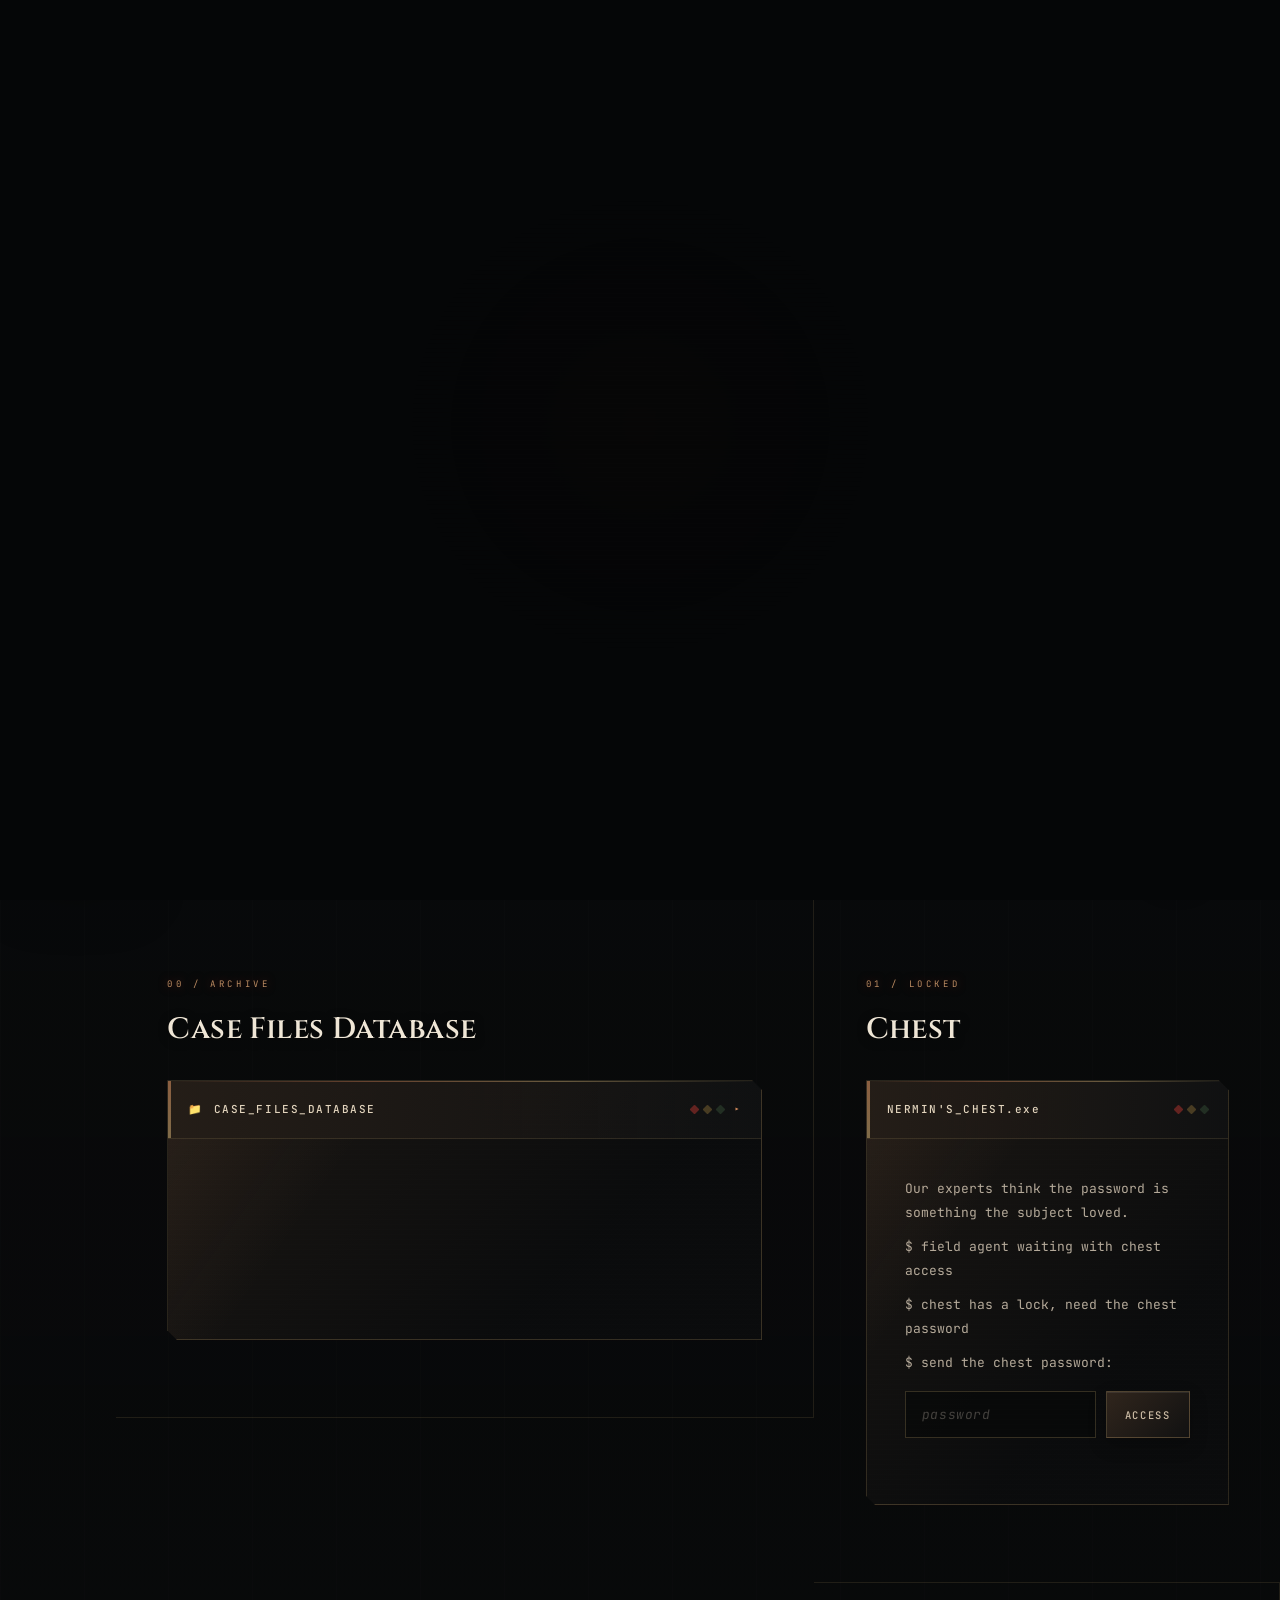
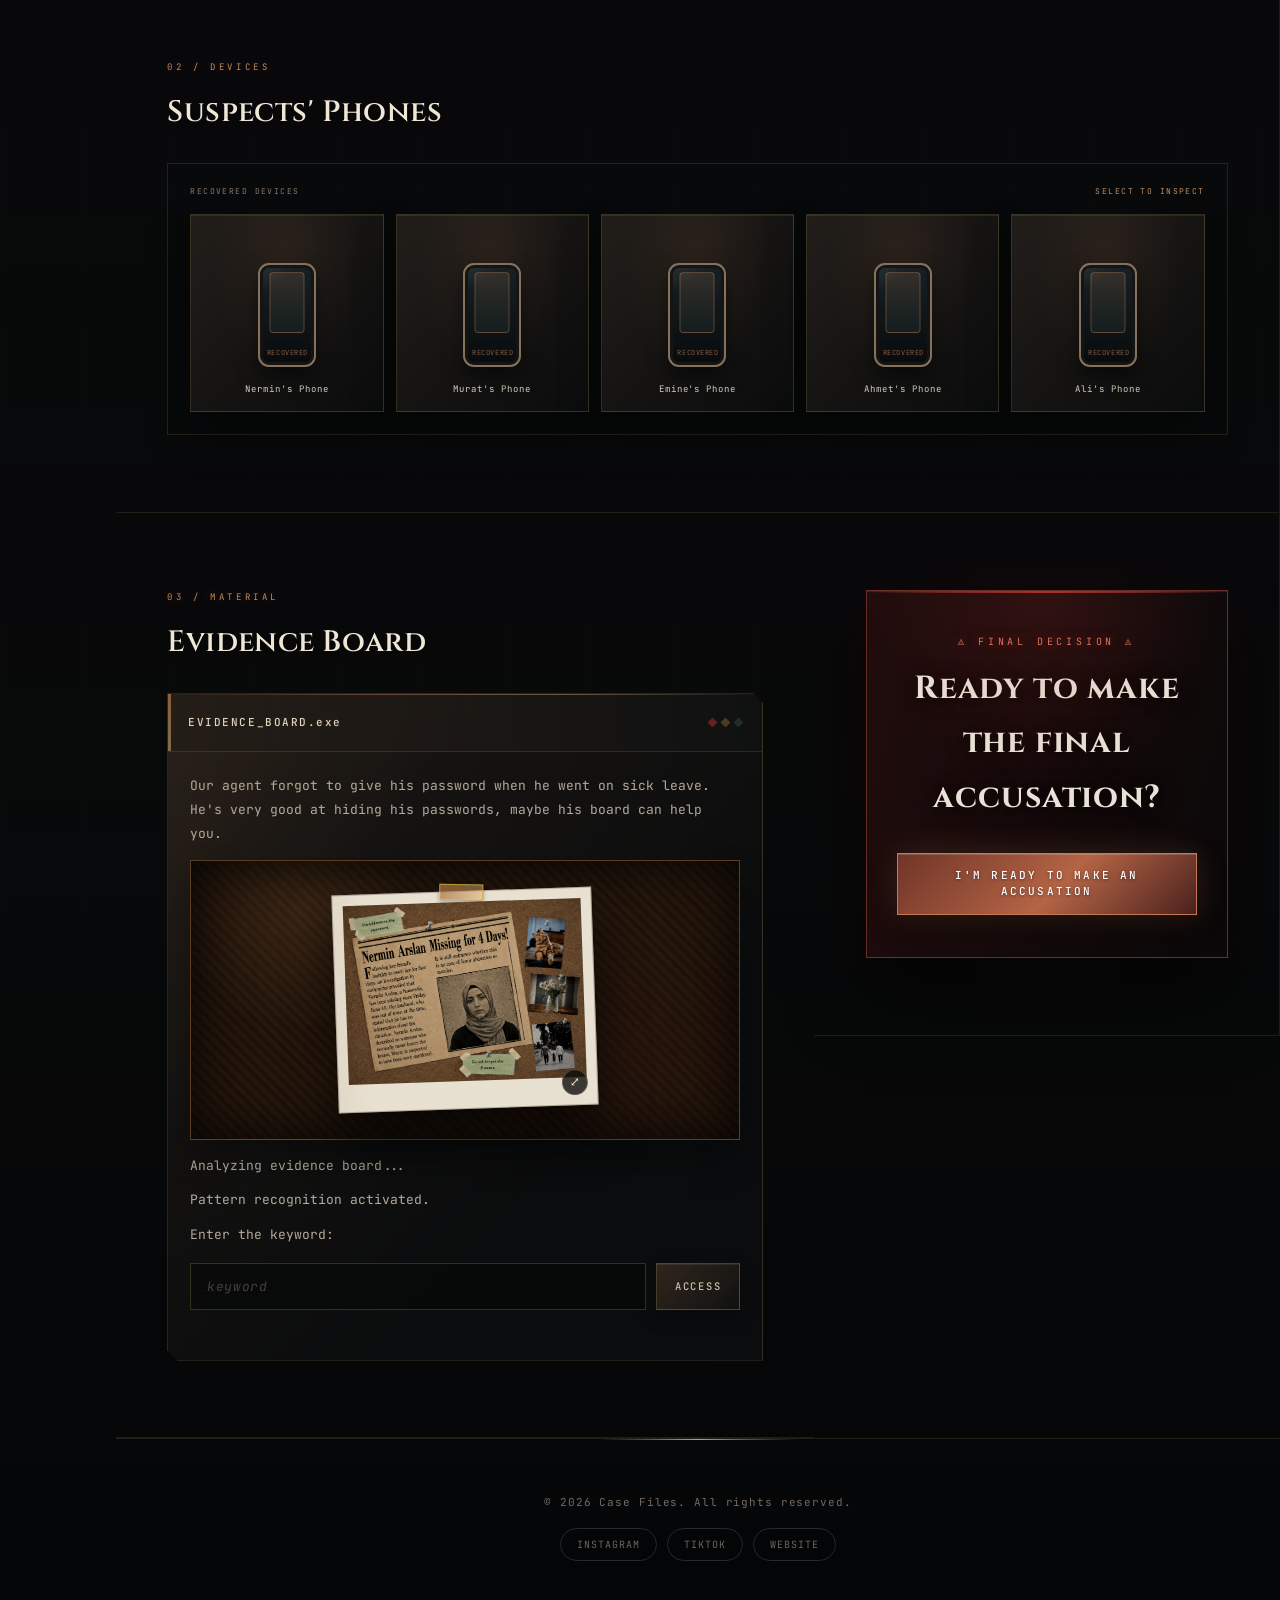
==== index2.html @ 2890881e "Add files via upload" ====
<!DOCTYPE html>
<html lang="en">
<head>
<meta charset="UTF-8">
<meta name="viewport" content="width=device-width, initial-scale=1.0">
<title>CASE FILE — Interactive Investigation</title>
<link rel="icon" type="image/svg+xml" href="data:image/svg+xml,%3Csvg xmlns='http://www.w3.org/2000/svg' viewBox='0 0 64 64'%3E%3Crect width='64' height='64' rx='14' fill='%23060708'/%3E%3Cpath d='M18 12h28v40H18z' fill='%23a72e2a'/%3E%3Cpath d='M23 20h18M23 28h18M23 36h13' stroke='%23f3eee5' stroke-width='4' stroke-linecap='round'/%3E%3Ccircle cx='45' cy='45' r='7' fill='%23d1ad5a'/%3E%3Cpath d='M42 45h6M45 42v6' stroke='%23060708' stroke-width='2'/%3E%3C/svg%3E">
<link rel="preconnect" href="https://fonts.googleapis.com">
<link rel="preconnect" href="https://fonts.gstatic.com" crossorigin>
<link href="https://fonts.googleapis.com/css2?family=JetBrains+Mono:ital,wght@0,300;0,400;0,500;0,700;1,400&family=Cinzel:wght@400;600;700;900&family=Source+Serif+4:ital,opsz,wght@0,8..60,300;0,8..60,400;0,8..60,600;1,8..60,300;1,8..60,400&display=swap" rel="stylesheet">
<style>
/* ============================================================
   All content lives in the DATA object near the bottom of the
   script. Wallpapers are set there too (DATA.phones[i].wallpaper
   = "path/to/image.jpg") — there is no in-page upload control.
============================================================ */

/* ============================================================
   ENHANCED CSS VARIABLES — AAA DETECTIVE SYSTEM
============================================================ */
:root{
  /* Core palette */
  --bg:#060708;
  --bg2:#0c0e10;
  --panel:#0f1114;
  --panel2:#141619;
  --panel3:#1a1d21;

  /* Text */
  --ink:#d4cfc3;
  --ink2:#e8e3d8;
  --dim:#6b6660;
  --dim2:#8a8480;

  /* Lines & borders */
  --line:#252830;
  --line2:#2e3238;
  --line-glow:rgba(139,52,38,0.35);

  /* Accent system */
  --accent:#7a1c1c;
  --accent2:#b5342f;
  --accent3:#c94040;
  --accent-glow:rgba(181,52,47,0.18);
  --accent-glow2:rgba(181,52,47,0.08);

  /* Gold highlights */
  --gold:#9c7c3a;
  --gold2:#b8943f;
  --gold-dim:#5a4820;
  --gold-glow:rgba(156,124,58,0.2);

  /* Status */
  --ok:#5a8a4a;
  --ok2:#7aad62;

  /* Blue tones */
  --blue:#1e3a5f;
  --blue2:#2a4f7a;
  --blue-glow:rgba(42,79,122,0.2);

  /* Fonts */
  --mono:'JetBrains Mono','Courier New',monospace;
  --serif:'Source Serif 4',Georgia,serif;
  --display:'Cinzel','Georgia',serif;

  /* Radii */
  --r:3px;
  --r2:6px;

  /* Shadows */
  --shadow-sm:0 2px 8px rgba(0,0,0,0.5);
  --shadow-md:0 8px 24px rgba(0,0,0,0.6), 0 2px 6px rgba(0,0,0,0.4);
  --shadow-lg:0 20px 50px rgba(0,0,0,0.8), 0 4px 12px rgba(0,0,0,0.5);
  --shadow-red:0 0 20px rgba(181,52,47,0.25), 0 0 60px rgba(181,52,47,0.08);
  --shadow-gold:0 0 20px rgba(156,124,58,0.2), 0 0 50px rgba(156,124,58,0.07);
}

/* ============================================================
   RESET & BASE
============================================================ */
*, *::before, *::after { box-sizing: border-box; }

html { scroll-behavior: smooth; }

body {
  margin: 0;
  background: var(--bg);
  color: var(--ink);
  font-family: var(--serif);
  line-height: 1.7;
  overflow-x: hidden;
  cursor: auto;
}

/* Custom cursor */
#cursor-dot {
  position: fixed;
  left: 0;
  top: 0;
  width: 6px;
  height: 6px;
  border-radius: 50%;
  background: var(--accent2);
  box-shadow: 0 0 10px var(--accent2), 0 0 20px rgba(181,52,47,0.5);
  pointer-events: none;
  z-index: 9999;
  transform: translate3d(-50%, -50%, 0);
  transition: transform 0.05s ease, opacity 0.2s ease;
  will-change: transform;
}
#cursor-ring {
  position: fixed;
  left: 0;
  top: 0;
  width: 28px;
  height: 28px;
  border-radius: 50%;
  border: 1px solid rgba(181,52,47,0.5);
  pointer-events: none;
  z-index: 9998;
  transform: translate3d(-50%, -50%, 0);
  transition: transform 0.12s ease, width 0.2s ease, height 0.2s ease, border-color 0.2s ease, opacity 0.2s ease;
  will-change: transform;
}

button { font-family: inherit; cursor: pointer; }
a { cursor: pointer; }

::selection { background: var(--accent); color: #fff; }

@media (prefers-reduced-motion: reduce) {
  html { scroll-behavior: auto; }
  * {
    animation-duration: .001ms !important;
    animation-iteration-count: 1 !important;
    transition-duration: .001ms !important;
  }
}

/* ============================================================
   BACKGROUND — ATMOSPHERIC LAYERS
============================================================ */

/* Ambient canvas (particles + fog) */
#ambient-canvas {
  position: fixed;
  inset: 0;
  pointer-events: none;
  z-index: 0;
  opacity: 0.7;
}

/* Body background */
body::before {
  content: "";
  position: fixed;
  inset: 0;
  background:
    radial-gradient(ellipse 80% 50% at 50% -10%, rgba(80,15,15,0.25) 0%, transparent 60%),
    radial-gradient(ellipse 60% 40% at 85% 80%, rgba(20,35,60,0.2) 0%, transparent 55%),
    radial-gradient(ellipse 50% 30% at 15% 60%, rgba(10,20,40,0.15) 0%, transparent 50%),
    var(--bg);
  z-index: 0;
  pointer-events: none;
}

/* Vignette overlay */
body::after {
  content: "";
  position: fixed;
  inset: 0;
  background: radial-gradient(ellipse at center, transparent 40%, rgba(0,0,0,0.7) 100%);
  z-index: 1;
  pointer-events: none;
}

/* Film grain */
.grain {
  position: fixed;
  inset: 0;
  pointer-events: none;
  z-index: 10;
  opacity: .055;
  mix-blend-mode: overlay;
  background-image: url("data:image/svg+xml,%3Csvg xmlns='http://www.w3.org/2000/svg' width='200' height='200'%3E%3Cfilter id='n'%3E%3CfeTurbulence type='fractalNoise' baseFrequency='0.75' numOctaves='4' stitchTiles='stitch'/%3E%3C/filter%3E%3Crect width='100%25' height='100%25' filter='url(%23n)'/%3E%3C/svg%3E");
  animation: grainShift 0.12s steps(1) infinite;
}
@keyframes grainShift {
  0%   { transform: translate(0,0); }
  20%  { transform: translate(-1px,1px); }
  40%  { transform: translate(2px,-1px); }
  60%  { transform: translate(-1px,2px); }
  80%  { transform: translate(1px,-1px); }
  100% { transform: translate(0,0); }
}

/* Global scanline overlay */
.scanline-bg {
  position: fixed;
  inset: 0;
  pointer-events: none;
  z-index: 9;
  background: repeating-linear-gradient(
    0deg,
    transparent,
    transparent 2px,
    rgba(0,0,0,0.025) 2px,
    rgba(0,0,0,0.025) 4px
  );
}

/* z-index stacking for content */
header, .hero, section, footer, .modal-overlay, .phone-overlay { position: relative; z-index: 20; }

/* ============================================================
   LIVE STRIP — TOP BAR
============================================================ */
.live-strip {
  display: flex;
  align-items: center;
  gap: 16px;
  padding: 7px 24px;
  background: rgba(4,5,6,0.98);
  border-bottom: 1px solid var(--line);
  font-family: var(--mono);
  font-size: 10px;
  letter-spacing: .12em;
  color: var(--dim);
  position: relative;
  z-index: 50;
  overflow: hidden;
}

.live-strip::after {
  content: "";
  position: absolute;
  bottom: 0;
  left: 0;
  right: 0;
  height: 1px;
  background: linear-gradient(90deg, transparent, var(--accent2), var(--gold), var(--accent2), transparent);
  animation: borderSlide 4s linear infinite;
}
@keyframes borderSlide {
  from { transform: translateX(-100%); }
  to   { transform: translateX(100%); }
}

.rec {
  display: flex;
  align-items: center;
  gap: 6px;
  color: var(--accent2);
  flex-shrink: 0;
  font-weight: 700;
  letter-spacing: .15em;
  text-shadow: 0 0 8px rgba(181,52,47,0.8);
}
.rec-dot {
  width: 7px;
  height: 7px;
  border-radius: 50%;
  background: var(--accent2);
  box-shadow: 0 0 8px var(--accent2), 0 0 16px rgba(181,52,47,0.5);
  animation: recBlink 1.1s steps(1,end) infinite;
}
@keyframes recBlink { 0%,49%{opacity:1;} 50%,100%{opacity:.1;} }

.ticker {
  flex: 1;
  overflow: hidden;
  white-space: nowrap;
  -webkit-mask-image: linear-gradient(90deg, transparent, #000 6%, #000 94%, transparent);
  mask-image: linear-gradient(90deg, transparent, #000 6%, #000 94%, transparent);
}
.ticker-track {
  display: inline-block;
  white-space: nowrap;
  padding-left: 100%;
  animation: tickerScroll 28s linear infinite;
  color: var(--dim2);
}
@keyframes tickerScroll { from{transform:translateX(0);} to{transform:translateX(-50%);} }

.live-clock {
  flex-shrink: 0;
  color: var(--ink);
  font-weight: 500;
  letter-spacing: .15em;
}

/* ============================================================
   HEADER
============================================================ */
header {
  position: sticky;
  top: 0;
  z-index: 60;
  display: flex;
  align-items: center;
  justify-content: space-between;
  padding: 16px 28px;
  background: rgba(6,7,8,0.92);
  backdrop-filter: blur(20px) saturate(0.8);
  -webkit-backdrop-filter: blur(20px) saturate(0.8);
  border-bottom: 1px solid var(--line);
  font-family: var(--mono);
  font-size: 11px;
  letter-spacing: .1em;
  flex-wrap: wrap;
  gap: 12px;
  box-shadow: 0 1px 0 rgba(181,52,47,0.1), 0 4px 20px rgba(0,0,0,0.6);
  transition: box-shadow 0.3s ease;
}
header::before {
  content: "";
  position: absolute;
  bottom: 0;
  left: 0;
  right: 0;
  height: 1px;
  background: linear-gradient(90deg, transparent 0%, var(--line) 20%, rgba(181,52,47,0.3) 50%, var(--line) 80%, transparent 100%);
}

header .brand {
  display: flex;
  align-items: center;
  gap: 12px;
  text-transform: uppercase;
  font-family: var(--display);
  font-size: 13px;
  letter-spacing: .25em;
  font-weight: 700;
  color: var(--ink2);
  text-shadow: 0 0 20px rgba(181,52,47,0.3);
}
header .brand .dot {
  width: 8px;
  height: 8px;
  border-radius: 50%;
  background: var(--accent2);
  box-shadow: 0 0 8px var(--accent2), 0 0 20px rgba(181,52,47,0.6), 0 0 40px rgba(181,52,47,0.2);
  animation: pulse 2.5s ease-in-out infinite;
  flex-shrink: 0;
}
@keyframes pulse {
  0%,100% { opacity: 1; box-shadow: 0 0 8px var(--accent2), 0 0 20px rgba(181,52,47,0.6), 0 0 40px rgba(181,52,47,0.2); }
  50% { opacity: 0.4; box-shadow: 0 0 4px var(--accent2), 0 0 8px rgba(181,52,47,0.3); }
}

header nav {
  display: flex;
  gap: 6px;
  color: var(--dim);
  text-transform: uppercase;
  flex-wrap: wrap;
  letter-spacing: .12em;
}
header nav a {
  text-decoration: none;
  color: var(--dim2);
  opacity: 0.9;
  padding: 6px 12px;
  border: 1px solid transparent;
  border-radius: var(--r);
  transition: all 0.25s ease;
  position: relative;
  overflow: hidden;
}
header nav a::before {
  content: "";
  position: absolute;
  inset: 0;
  background: rgba(181,52,47,0.05);
  opacity: 0;
  transition: opacity 0.25s ease;
}
header nav a:hover {
  opacity: 1;
  color: var(--gold2);
  border-color: rgba(181,52,47,0.3);
  text-shadow: 0 0 10px rgba(181,52,47,0.4);
}
header nav a:hover::before { opacity: 1; }

/* ============================================================
   HERO SECTION
============================================================ */
.hero {
  max-width: 1100px;
  margin: 0 auto;
  padding: 80px 28px 50px;
  text-align: center;
  position: relative;
  overflow: hidden;
}

/* Atmospheric top glow */
.hero::before {
  content: "";
  position: absolute;
  top: -60px;
  left: 50%;
  transform: translateX(-50%);
  width: 700px;
  max-width: 140vw;
  height: 400px;
  background: radial-gradient(ellipse at center, rgba(181,52,47,0.14) 0%, rgba(100,20,20,0.06) 40%, transparent 70%);
  pointer-events: none;
  z-index: -1;
  animation: lampFlicker 6s ease-in-out infinite;
}
/* Gold accent glow bottom */
.hero::after {
  content: "";
  position: absolute;
  bottom: -20px;
  left: 50%;
  transform: translateX(-50%);
  width: 400px;
  max-width: 80vw;
  height: 2px;
  background: linear-gradient(90deg, transparent, var(--gold-dim), var(--gold), var(--gold-dim), transparent);
  animation: goldPulse 4s ease-in-out infinite;
}
@keyframes goldPulse {
  0%,100% { opacity: 0.4; }
  50% { opacity: 1; }
}
@keyframes lampFlicker {
  0%,100% { opacity: 0.8; }
  42% { opacity: 1; }
  45% { opacity: 0.6; }
  48% { opacity: 1; }
  52% { opacity: 0.7; }
  58% { opacity: 1; }
}

/* Decorative doodles — enhanced */
.doodle {
  position: absolute;
  color: var(--dim);
  opacity: .25;
  pointer-events: none;
  animation: doodleFloat 7s ease-in-out infinite;
  filter: drop-shadow(0 0 4px rgba(181,52,47,0.2));
}
.doodle-glass { width:56px; top:14%; left:8%; transform:rotate(-12deg); animation-delay:.2s; }
.doodle-print { width:40px; top:18%; right:9%; opacity:.18; animation-delay:1.1s; }
.doodle-stitch { width:140px; bottom:10%; left:50%; transform:translateX(-50%); opacity:.15; animation-delay:.6s; }
.doodle-q {
  position: absolute;
  top: 58%;
  right: 13%;
  font-family: var(--display);
  font-style: italic;
  font-size: 2.2rem;
  color: var(--accent2);
  opacity: .12;
  animation: doodleFloat 5.5s ease-in-out infinite .4s;
  text-shadow: 0 0 20px rgba(181,52,47,0.5);
}
@keyframes doodleFloat {
  0%,100% { transform: translateY(0); }
  50% { transform: translateY(-10px); }
}
.doodle-glass.doodle { transform-origin: center; }

/* Hero scanline sweep */
.scanline {
  position: absolute;
  left: 0;
  right: 0;
  height: 2px;
  background: linear-gradient(90deg, transparent, rgba(181,52,47,0.7), rgba(181,52,47,0.3), transparent);
  animation: scanSweep 8s linear infinite;
  pointer-events: none;
  filter: blur(0.5px);
}
@keyframes scanSweep {
  0% { top:0%; opacity:0; }
  5% { opacity:1; }
  92% { opacity:0.8; }
  100% { top:100%; opacity:0; }
}

@media(max-width:700px){ .doodle{display:none;} }

.hero .eyebrow {
  font-family: var(--mono);
  font-size: 11px;
  letter-spacing: .3em;
  text-transform: uppercase;
  color: var(--accent2);
  margin-bottom: 18px;
  text-shadow: 0 0 15px rgba(181,52,47,0.6);
  animation: eyebrowGlow 3s ease-in-out infinite;
}
@keyframes eyebrowGlow {
  0%,100% { text-shadow: 0 0 10px rgba(181,52,47,0.4); }
  50% { text-shadow: 0 0 20px rgba(181,52,47,0.8), 0 0 40px rgba(181,52,47,0.3); }
}

.hero h1 {
  font-family: var(--display);
  font-size: clamp(1.8rem, 5vw, 3.2rem);
  font-weight: 700;
  margin: 0 0 18px;
  color: var(--ink2);
  letter-spacing: .05em;
  line-height: 1.2;
  text-shadow: 0 2px 20px rgba(0,0,0,0.8), 0 0 40px rgba(181,52,47,0.1);
  animation: heroReveal 1.2s ease forwards;
}
@keyframes heroReveal {
  from { opacity:0; transform: translateY(20px); filter: blur(3px); }
  to   { opacity:1; transform: translateY(0); filter: blur(0); }
}

.hero p {
  color: var(--dim2);
  max-width: 540px;
  margin: 0 auto;
  font-size: 1rem;
  line-height: 1.75;
  letter-spacing: .01em;
  animation: heroReveal 1.4s ease forwards;
}

/* ============================================================
   SECTIONS
============================================================ */
section {
  max-width: 1000px;
  margin: 0 auto;
  padding: 60px 28px;
}

.reveal-on-scroll {
  opacity: 0;
  transform: translateY(28px);
  transition: opacity .9s cubic-bezier(0.16,1,0.3,1), transform .9s cubic-bezier(0.16,1,0.3,1);
}
.reveal-on-scroll.in-view {
  opacity: 1;
  transform: translateY(0);
}

/* Section headers */
.section-head {
  margin-bottom: 28px;
  position: relative;
  padding-left: 24px;
}
.section-head::before {
  content: "";
  position: absolute;
  left: 0;
  top: 6px;
  width: 10px;
  height: 10px;
  border-radius: 50%;
  background: var(--accent2);
  box-shadow: 0 0 10px rgba(181,52,47,0.8), 0 0 25px rgba(181,52,47,0.4), 0 0 50px rgba(181,52,47,0.15);
  animation: dotGlow 2.5s ease-in-out infinite;
}
@keyframes dotGlow {
  0%,100% { box-shadow: 0 0 10px rgba(181,52,47,0.8), 0 0 25px rgba(181,52,47,0.4); }
  50% { box-shadow: 0 0 6px rgba(181,52,47,0.5), 0 0 12px rgba(181,52,47,0.2); }
}
.section-head::after {
  content: "";
  position: absolute;
  left: 4px;
  top: 18px;
  width: 0;
  height: 52px;
  border-left: 1px solid var(--line);
}

.section-head .tag {
  font-family: var(--mono);
  font-size: 10px;
  letter-spacing: .3em;
  text-transform: uppercase;
  color: var(--accent2);
  display: block;
  margin-bottom: 8px;
  text-shadow: 0 0 10px rgba(181,52,47,0.5);
}
.section-head h2 {
  margin: 0;
  font-family: var(--display);
  font-size: clamp(1.2rem, 2.8vw, 1.7rem);
  font-weight: 600;
  color: var(--ink2);
  letter-spacing: .06em;
  text-shadow: 0 2px 10px rgba(0,0,0,0.6);
}

/* ============================================================
   PANEL / TERMINAL BLOCKS
============================================================ */
.panel {
  background: linear-gradient(135deg, rgba(15,17,20,0.95) 0%, rgba(12,14,16,0.98) 100%);
  border: 1px solid var(--line);
  border-radius: var(--r2);
  overflow: hidden;
  margin-bottom: 20px;
  box-shadow:
    0 24px 48px -16px rgba(0,0,0,0.8),
    0 0 0 1px rgba(255,255,255,0.02),
    inset 0 1px 0 rgba(255,255,255,0.04);
  position: relative;
  transition: border-color 0.4s ease, box-shadow 0.4s ease;
}
.panel::before {
  content: "";
  position: absolute;
  inset: 0;
  border-radius: inherit;
  background: linear-gradient(135deg, rgba(181,52,47,0.03) 0%, transparent 50%);
  pointer-events: none;
  opacity: 0;
  transition: opacity 0.4s ease;
}
.panel:hover {
  border-color: var(--line2);
  box-shadow:
    0 24px 48px -12px rgba(0,0,0,0.9),
    0 0 0 1px rgba(255,255,255,0.03),
    0 0 30px rgba(181,52,47,0.06),
    inset 0 1px 0 rgba(255,255,255,0.05);
}
.panel:hover::before { opacity: 1; }

/* Animated top border on panel */
.panel::after {
  content: "";
  position: absolute;
  top: 0;
  left: 0;
  right: 0;
  height: 1px;
  background: linear-gradient(90deg, transparent, rgba(181,52,47,0.4), rgba(156,124,58,0.3), rgba(181,52,47,0.4), transparent);
  animation: panelBorder 5s ease-in-out infinite;
  opacity: 0.6;
}
@keyframes panelBorder {
  0%,100% { opacity: 0.4; }
  50% { opacity: 1; }
}

.panel .bar {
  display: flex;
  align-items: center;
  justify-content: space-between;
  padding: 11px 16px;
  background: linear-gradient(90deg, rgba(18,20,24,0.9), rgba(22,24,28,0.9));
  border-bottom: 1px solid var(--line);
  font-family: var(--mono);
  font-size: 11px;
  color: var(--dim);
  letter-spacing: .08em;
  position: relative;
  overflow: hidden;
}
.panel .bar::before {
  content: "";
  position: absolute;
  left: 0;
  top: 0;
  bottom: 0;
  width: 2px;
  background: linear-gradient(180deg, var(--accent2), var(--gold));
  opacity: 0.6;
}
.panel .bar .file { color: var(--ink); font-weight: 500; }
.panel .dots3 { display: flex; gap: 6px; }
.panel .dots3 i {
  width: 8px;
  height: 8px;
  border-radius: 50%;
  background: var(--line2);
}
.panel .dots3 i:nth-child(1) { background: rgba(181,52,47,0.5); }
.panel .dots3 i:nth-child(2) { background: rgba(156,124,58,0.4); }
.panel .dots3 i:nth-child(3) { background: rgba(60,90,60,0.4); }

.panel-body {
  padding: 20px;
  font-family: var(--mono);
  font-size: 13px;
  color: var(--dim2);
}
.panel-body p {
  margin: 0 0 10px;
  line-height: 1.7;
}

/* ============================================================
   FOLDER TOGGLE — DATABASE
============================================================ */
.folder-toggle {
  width: 100%;
  border: none;
  margin: 0;
  cursor: pointer;
  font: inherit;
  text-align: left;
  -webkit-appearance: none;
  appearance: none;
  background: transparent;
  transition: background 0.2s ease;
}
.folder-toggle:hover {
  background: rgba(181,52,47,0.04) !important;
}
.folder-toggle .file {
  display: flex;
  align-items: center;
  gap: 10px;
  color: var(--ink);
  font-weight: 500;
  letter-spacing: .08em;
  text-transform: uppercase;
}
.chev {
  display: inline-block;
  transition: transform .3s cubic-bezier(0.34,1.56,0.64,1);
  color: var(--accent2);
  font-size: 10px;
}
.chev.open { transform: rotate(90deg); }
.db-collapse { max-height: 0; overflow: hidden; transition: max-height .4s ease; }
.db-collapse.open { max-height: 3000px; transition: max-height .6s ease; }

/* Database rows */
.db-row {
  padding: 16px 20px;
  border-bottom: 1px solid var(--line);
  transition: background 0.2s ease;
  position: relative;
}
.db-row::before {
  content: "";
  position: absolute;
  left: 0;
  top: 0;
  bottom: 0;
  width: 2px;
  background: transparent;
  transition: background 0.3s ease;
}
.db-row:last-child { border-bottom: none; }
.db-row:hover::before { background: rgba(181,52,47,0.4); }
.db-row:hover { background: rgba(181,52,47,0.02); }

.db-row .db-top {
  display: flex;
  justify-content: space-between;
  align-items: center;
  flex-wrap: wrap;
  gap: 12px;
}
.db-row .db-file {
  font-family: var(--mono);
  font-size: 11px;
  color: var(--dim);
  text-transform: uppercase;
  letter-spacing: .08em;
}
.db-row .db-file b { color: var(--ink); font-weight: 500; }
.db-row .db-meta {
  font-family: var(--mono);
  font-size: 10px;
  color: var(--dim);
  margin-top: 5px;
  letter-spacing: .06em;
}
.db-actions { display: flex; gap: 8px; }
.db-reveal {
  margin-top: 12px;
  padding-top: 12px;
  border-top: 1px dashed rgba(58,53,44,0.5);
  font-size: .9rem;
  color: var(--ink);
  display: none;
  line-height: 1.6;
}
.db-reveal.show {
  display: block;
  animation: fadeSlide .3s cubic-bezier(0.16,1,0.3,1);
}
.db-reveal .lbl {
  font-family: var(--mono);
  font-size: 9px;
  letter-spacing: .2em;
  text-transform: uppercase;
  color: var(--accent2);
  margin-bottom: 6px;
  display: block;
  text-shadow: 0 0 8px rgba(181,52,47,0.4);
}

/* ============================================================
   INPUTS
============================================================ */
.row {
  display: flex;
  gap: 10px;
  margin-top: 16px;
  flex-wrap: wrap;
}

.row input[type=text] {
  flex: 1;
  min-width: 160px;
  background: rgba(8,9,11,0.9);
  border: 1px solid var(--line2);
  color: var(--ink2);
  font-family: var(--mono);
  font-size: 13px;
  padding: 11px 14px;
  border-radius: var(--r);
  outline: none;
  transition: border-color 0.25s ease, box-shadow 0.25s ease, background 0.25s ease;
  letter-spacing: .05em;
}
.row input[type=text]::placeholder {
  color: var(--dim);
  font-style: italic;
  opacity: 0.6;
  transition: opacity 0.3s ease;
}
.row input[type=text]:focus::placeholder { opacity: 0.3; }
.row input[type=text]:focus {
  border-color: var(--accent2);
  background: rgba(10,11,14,0.95);
  box-shadow:
    0 0 0 1px rgba(181,52,47,0.2),
    0 0 15px rgba(181,52,47,0.12),
    inset 0 1px 0 rgba(255,255,255,0.03);
}

/* ============================================================
   BUTTONS — PREMIUM REDESIGN
============================================================ */
.btn {
  position: relative;
  border: 1px solid var(--line2);
  background: linear-gradient(135deg, rgba(22,24,28,0.9) 0%, rgba(16,18,22,0.95) 100%);
  color: var(--dim2);
  font-family: var(--mono);
  font-size: 10.5px;
  font-weight: 500;
  letter-spacing: .12em;
  text-transform: uppercase;
  padding: 11px 18px;
  border-radius: var(--r);
  cursor: pointer;
  overflow: hidden;
  transition:
    border-color .2s ease,
    color .2s ease,
    transform .15s cubic-bezier(0.34,1.56,0.64,1),
    box-shadow .2s ease,
    background .2s ease;
  outline: none;
  white-space: nowrap;
}

/* Shine sweep */
.btn::before {
  content: "";
  position: absolute;
  top: 0;
  left: -100%;
  width: 60%;
  height: 100%;
  background: linear-gradient(90deg, transparent, rgba(255,255,255,0.05), transparent);
  transform: skewX(-15deg);
  transition: none;
  pointer-events: none;
}
/* Bottom accent line */
.btn::after {
  content: "";
  position: absolute;
  bottom: 0;
  left: 50%;
  transform: translateX(-50%);
  width: 0;
  height: 1px;
  background: linear-gradient(90deg, transparent, var(--accent2), transparent);
  transition: width .3s ease;
  pointer-events: none;
}

.btn:hover {
  border-color: rgba(181,52,47,0.5);
  color: var(--ink2);
  background: linear-gradient(135deg, rgba(30,20,20,0.95) 0%, rgba(22,16,16,0.98) 100%);
  box-shadow:
    0 0 0 1px rgba(181,52,47,0.15),
    0 0 20px rgba(181,52,47,0.1),
    0 4px 12px rgba(0,0,0,0.5),
    inset 0 1px 0 rgba(255,255,255,0.04);
  transform: translateY(-1px);
}
.btn:hover::before {
  left: 140%;
  transition: left .5s ease;
}
.btn:hover::after { width: 80%; }

.btn:active {
  transform: translateY(0) scale(.98);
  box-shadow:
    0 0 0 1px rgba(181,52,47,0.2),
    0 2px 6px rgba(0,0,0,0.4),
    inset 0 1px 3px rgba(0,0,0,0.3);
}

.btn:focus-visible {
  outline: 2px solid rgba(181,52,47,0.5);
  outline-offset: 2px;
}

.btn.ghost {
  background: transparent;
  border-color: rgba(255,255,255,0.08);
}

/* BIG BUTTON — Accusation CTA */
.btn.big {
  background: linear-gradient(135deg, var(--accent) 0%, rgba(181,52,47,0.85) 50%, rgba(120,30,30,0.95) 100%);
  border-color: var(--accent2);
  color: #fff;
  padding: 14px 30px;
  font-size: 11px;
  letter-spacing: .2em;
  box-shadow:
    0 0 20px rgba(181,52,47,0.25),
    0 0 60px rgba(181,52,47,0.08),
    0 4px 16px rgba(0,0,0,0.5),
    inset 0 1px 0 rgba(255,255,255,0.1);
  text-shadow: 0 1px 3px rgba(0,0,0,0.5);
}
.btn.big:hover {
  background: linear-gradient(135deg, var(--accent2) 0%, var(--accent3) 50%, var(--accent) 100%);
  border-color: var(--accent3);
  box-shadow:
    0 0 30px rgba(181,52,47,0.4),
    0 0 80px rgba(181,52,47,0.15),
    0 8px 24px rgba(0,0,0,0.6),
    inset 0 1px 0 rgba(255,255,255,0.15);
  transform: translateY(-2px);
  color: #fff;
}
.btn.big:active { transform: translateY(0) scale(.98); }

/* Ripple effect container */
.btn .ripple {
  position: absolute;
  border-radius: 50%;
  background: rgba(181,52,47,0.3);
  transform: scale(0);
  animation: rippleAnim .5s ease-out forwards;
  pointer-events: none;
}
@keyframes rippleAnim {
  to { transform: scale(3); opacity: 0; }
}

/* ============================================================
   FEEDBACK MESSAGES
============================================================ */
.feedback {
  margin-top: 10px;
  font-size: 11px;
  min-height: 18px;
  font-family: var(--mono);
  letter-spacing: .06em;
}
.feedback.ok {
  color: var(--ok2);
  animation: fadeSlide .3s ease;
  text-shadow: 0 0 8px rgba(90,138,74,0.5);
}
.feedback.err {
  color: var(--accent2);
  animation: shake .4s cubic-bezier(0.36,0.07,0.19,0.97);
  text-shadow: 0 0 8px rgba(181,52,47,0.6);
}
@keyframes shake {
  0%,100% { transform: translateX(0); }
  20% { transform: translateX(-5px); }
  40% { transform: translateX(5px); }
  60% { transform: translateX(-3px); }
  80% { transform: translateX(3px); }
}

.reveal {
  margin-top: 16px;
  border-top: 1px dashed rgba(58,53,44,0.4);
  padding-top: 16px;
  display: none;
}
.reveal.show { display: block; animation: fadeSlide .4s cubic-bezier(0.16,1,0.3,1); }
.reveal img {
  width: 100%;
  border-radius: var(--r);
  border: 1px solid var(--line);
  display: block;
  box-shadow: var(--shadow-lg);
}
@keyframes fadeSlide {
  from { opacity:0; transform:translateY(-8px); filter:blur(2px); }
  to   { opacity:1; transform:translateY(0); filter:blur(0); }
}

/* ============================================================
   PHONE BLOCK TILES
============================================================ */
.block-grid {
  display: grid;
  grid-template-columns: repeat(auto-fill, minmax(130px, 1fr));
  gap: 14px;
}

.block-tile {
  background: linear-gradient(145deg, rgba(16,18,22,0.95) 0%, rgba(12,14,17,0.98) 100%);
  border: 1px solid var(--line);
  border-radius: var(--r2);
  padding: 24px 12px;
  text-align: center;
  cursor: pointer;
  transition:
    border-color .25s ease,
    transform .25s cubic-bezier(0.34,1.56,0.64,1),
    box-shadow .25s ease,
    background .25s ease;
  position: relative;
  overflow: hidden;
}
.block-tile::before {
  content: "";
  position: absolute;
  inset: 0;
  background: linear-gradient(135deg, rgba(181,52,47,0.05) 0%, transparent 60%);
  opacity: 0;
  transition: opacity .25s ease;
}
.block-tile::after {
  content: "";
  position: absolute;
  top: 0;
  left: 0;
  right: 0;
  height: 1px;
  background: linear-gradient(90deg, transparent, rgba(181,52,47,0.4), transparent);
  opacity: 0;
  transition: opacity .25s ease;
}
.block-tile:hover {
  border-color: rgba(181,52,47,0.4);
  transform: translateY(-4px) scale(1.01);
  box-shadow:
    0 16px 32px -12px rgba(0,0,0,0.8),
    0 0 20px rgba(181,52,47,0.1),
    inset 0 1px 0 rgba(255,255,255,0.04);
  background: linear-gradient(145deg, rgba(22,18,18,0.95) 0%, rgba(16,12,12,0.98) 100%);
}
.block-tile:hover::before { opacity: 1; }
.block-tile:hover::after { opacity: 1; }
.block-tile:active { transform: translateY(-2px) scale(1.005); }

.block-tile .icon {
  width: 22px;
  height: 38px;
  margin: 0 auto 14px;
  border: 1.5px solid var(--dim);
  border-radius: 5px;
  position: relative;
  transition: border-color .25s ease, box-shadow .25s ease;
}
.block-tile:hover .icon {
  border-color: rgba(181,52,47,0.6);
  box-shadow: 0 0 10px rgba(181,52,47,0.2), inset 0 0 8px rgba(181,52,47,0.05);
}
.block-tile .icon::before {
  content: "";
  position: absolute;
  bottom: 4px;
  left: 50%;
  transform: translateX(-50%);
  width: 8px;
  height: 8px;
  border: 1.5px solid var(--dim);
  border-radius: 50%;
  transition: border-color .25s ease;
}
.block-tile:hover .icon::before { border-color: rgba(181,52,47,0.6); }
.block-tile .nm {
  font-family: var(--mono);
  font-size: 10.5px;
  letter-spacing: .06em;
  color: var(--ink);
  transition: color .25s ease;
}
.block-tile:hover .nm { color: var(--ink2); }

/* ============================================================
   MOBILE STATUS BAR
============================================================ */
.mstatus {
  display: flex;
  align-items: center;
  justify-content: space-between;
  padding: 7px 46px 2px 14px;
  font-family: var(--mono);
  font-size: 11px;
  color: #efece4;
  position: relative;
  z-index: 3;
  flex-shrink: 0;
}
.mstatus .micons { display: flex; align-items: center; gap: 5px; }
.mstatus svg { display: block; }
.batt { display: inline-flex; align-items: center; gap: 2px; }
.batt .body { width: 19px; height: 10px; border: 1px solid #efece4; border-radius: 2px; position: relative; padding: 1px; }
.batt .body i { display: block; height: 100%; background: #efece4; border-radius: 1px; }
.batt .nub { width: 2px; height: 4px; background: #efece4; border-radius: 0 1px 1px 0; }

/* ============================================================
   PHONE OVERLAY
============================================================ */
.phone-overlay {
  position: fixed;
  inset: 0;
  background: rgba(0,0,0,0.88);
  z-index: 210;
  display: none;
  align-items: center;
  justify-content: center;
  padding: 16px;
  backdrop-filter: blur(8px);
  -webkit-backdrop-filter: blur(8px);
}
.phone-overlay.show { display: flex; animation: overlayFade .22s ease; }

.phone-shell {
  width: min(320px, 88vw);
  height: min(650px, 80vh);
  height: min(650px, 80dvh);
  background: #080a0c;
  border-radius: 32px;
  border: 6px solid #1a1d21;
  box-shadow:
    0 40px 80px -20px rgba(0,0,0,0.95),
    0 0 0 1px rgba(255,255,255,0.04),
    0 0 60px rgba(181,52,47,0.08);
  display: flex;
  flex-direction: column;
  overflow: hidden;
  position: relative;
  animation: modalPop .28s cubic-bezier(0.34,1.56,0.64,1);
}
.phone-shell .notch {
  position: absolute;
  top: 7px;
  left: 50%;
  transform: translateX(-50%);
  width: 30%;
  height: 16px;
  background: #080a0c;
  border-radius: 10px;
  z-index: 5;
}
.phone-close {
  position: absolute;
  top: 11px;
  right: 11px;
  width: 28px;
  height: 28px;
  border-radius: 50%;
  background: rgba(0,0,0,0.6);
  border: 1px solid rgba(255,255,255,0.2);
  color: #efece4;
  font-size: 13px;
  line-height: 1;
  display: flex;
  align-items: center;
  justify-content: center;
  cursor: pointer;
  z-index: 20;
  padding: 0;
  transition: border-color .2s ease, background .2s ease, box-shadow .2s ease;
}
.phone-close:hover {
  border-color: var(--accent2);
  background: rgba(181,52,47,0.15);
  box-shadow: 0 0 10px rgba(181,52,47,0.3);
}

.pv { display: none; flex-direction: column; flex: 1; overflow: hidden; background: #0d0f12; position: relative; }
.pv.active { display: flex; }

/* Lock view */
.pv-lock {
  align-items: center;
  justify-content: space-between;
  padding-bottom: 24px;
  background-color: #1a1c20;
  background-size: cover;
  background-position: center;
}
.pv-lock::before {
  content: "";
  position: absolute;
  inset: 0;
  background: linear-gradient(180deg, rgba(0,0,0,0.35), rgba(0,0,0,0.1) 30%, rgba(0,0,0,0.7));
  z-index: 0;
}
.pv-lock > * { position: relative; z-index: 1; }
.lock-clock {
  font-family: var(--mono);
  font-weight: 600;
  font-size: 2.4rem;
  margin-top: 22px;
  letter-spacing: -.01em;
}
.lock-name {
  font-family: var(--mono);
  font-size: 10px;
  letter-spacing: .15em;
  text-transform: uppercase;
  color: #efece4;
  opacity: .8;
  margin-top: 3px;
}
.lock-dots { display: flex; gap: 10px; margin: 18px 0 8px; }
.lock-dots i {
  width: 12px;
  height: 12px;
  border-radius: 50%;
  border: 1.5px solid rgba(255,255,255,0.5);
  display: block;
  transition: all 0.15s ease;
}
.lock-dots i.filled {
  background: #efece4;
  border-color: #efece4;
  box-shadow: 0 0 8px rgba(239,236,228,0.6);
}
.lock-err {
  font-family: var(--mono);
  font-size: 10px;
  color: #e2726b;
  height: 14px;
  text-shadow: 0 0 8px rgba(226,114,107,0.5);
}
.keypad {
  display: grid;
  grid-template-columns: repeat(3, 1fr);
  gap: 10px;
  padding: 0 28px;
  width: 100%;
  margin-top: 4px;
}
.keypad button {
  aspect-ratio: 1;
  border-radius: 50%;
  border: 1px solid rgba(255,255,255,0.25);
  background: rgba(255,255,255,0.05);
  color: #efece4;
  font-family: var(--mono);
  font-size: 16px;
  cursor: pointer;
  transition: background .15s ease, transform .1s ease;
  backdrop-filter: blur(4px);
}
.keypad button:active {
  background: rgba(255,255,255,0.18);
  transform: scale(0.94);
}
.keypad button.ghost { visibility: hidden; cursor: default; }

/* Contacts list view */
.pv-contacts { padding: 0 10px 10px; overflow-y: auto; }
.pv-contacts .vhead {
  font-family: var(--mono);
  font-size: 10px;
  letter-spacing: .1em;
  text-transform: uppercase;
  color: var(--dim);
  padding: 12px 4px 8px;
}
.contact-row {
  display: flex;
  align-items: center;
  gap: 10px;
  padding: 10px 6px;
  border-bottom: 1px solid rgba(35,38,42,0.8);
  cursor: pointer;
  transition: background 0.15s ease;
  border-radius: 4px;
}
.contact-row:hover { background: rgba(181,52,47,0.06); }
.contact-row .av {
  width: 30px;
  height: 30px;
  border-radius: 50%;
  background: linear-gradient(135deg, var(--panel2), var(--panel3));
  flex-shrink: 0;
  border: 1px solid var(--line);
}
.contact-row .nm { font-size: 12px; color: var(--ink); }
.contact-row .pv-txt { font-size: 10px; color: var(--dim); }

/* Chat view */
.pv-chat {}
.chat-head {
  display: flex;
  align-items: center;
  gap: 10px;
  padding: 10px 14px;
  border-bottom: 1px solid rgba(35,38,42,0.8);
  font-family: var(--mono);
  font-size: 11px;
  color: var(--ink);
  flex-shrink: 0;
  background: rgba(12,14,18,0.8);
}
.chat-head button {
  background: none;
  border: none;
  color: var(--accent2);
  cursor: pointer;
  font-size: 16px;
  transition: color .2s ease;
}
.chat-head button:hover { color: var(--accent3); }

.chat-body {
  flex: 1;
  overflow-y: auto;
  padding: 12px;
  display: flex;
  flex-direction: column;
  gap: 8px;
  scrollbar-width: thin;
  scrollbar-color: var(--line2) transparent;
}

.msg {
  max-width: 82%;
  padding: 8px 12px;
  border-radius: 12px;
  font-size: 10.5px;
  line-height: 1.5;
  animation: pop .2s cubic-bezier(0.34,1.56,0.64,1);
}
@keyframes pop { from{opacity:0;transform:translateY(6px) scale(.96);} to{opacity:1;transform:translateY(0) scale(1);} }
.msg.them {
  background: linear-gradient(135deg, rgba(22,24,28,0.95), rgba(18,20,24,0.95));
  align-self: flex-start;
  border-bottom-left-radius: 3px;
  border: 1px solid var(--line);
  color: var(--ink);
}
.msg.you {
  background: linear-gradient(135deg, var(--accent), rgba(140,30,30,0.95));
  color: #fff;
  align-self: flex-end;
  border-bottom-right-radius: 3px;
  box-shadow: 0 0 12px rgba(181,52,47,0.2);
}
.msg .ts {
  display: block;
  font-size: 10px;
  font-weight: 400;
  opacity: .82;
  margin-top: 5px;
  font-family: var(--mono);
  letter-spacing: .02em;
  line-height: 1.2;
}

/* Messenger-style timestamps: time only, kept visually lighter than message text. */
body:not(.light-theme) .msg .ts {
  color: #f1eee8;
  opacity: .78;
  font-weight: 400;
}

/* WhatsApp-style date separators inside suspect-phone chats. */
.chat-date-separator {
  align-self: center;
  margin: 6px 0 4px;
  padding: 4px 9px;
  border-radius: 999px;
  background: rgba(90,88,82,.72);
  color: #f3f0e9;
  font-family: var(--mono);
  font-size: 8.5px;
  font-weight: 400;
  letter-spacing: .04em;
  line-height: 1.2;
  box-shadow: 0 1px 4px rgba(0,0,0,.16);
}

.offline-note {
  text-align: center;
  font-family: var(--mono);
  font-size: 9.5px;
  color: var(--dim);
  padding: 8px 0 2px;
  opacity: 0.6;
}

.typing {
  align-self: flex-start;
  background: linear-gradient(135deg, rgba(22,24,28,0.95), rgba(18,20,24,0.95));
  border: 1px solid var(--line);
  border-radius: 12px;
  border-bottom-left-radius: 3px;
  padding: 10px 14px;
  display: flex;
  gap: 5px;
}
.typing i {
  width: 5px;
  height: 5px;
  border-radius: 50%;
  background: var(--dim);
  animation: tbounce 1.1s ease-in-out infinite;
}
.typing i:nth-child(2) { animation-delay: .15s; }
.typing i:nth-child(3) { animation-delay: .3s; }
@keyframes tbounce { 0%,60%,100%{transform:translateY(0);opacity:.4;} 30%{transform:translateY(-5px);opacity:1;} }

.send-options {
  border-top: 1px solid rgba(35,38,42,0.8);
  padding: 10px;
  display: flex;
  flex-direction: column;
  gap: 8px;
  flex-shrink: 0;
  background: rgba(10,12,15,0.9);
}
.send-opt {
  display: flex;
  justify-content: space-between;
  align-items: center;
  gap: 8px;
  background: rgba(16,18,22,0.9);
  border: 1px solid var(--line);
  border-radius: var(--r);
  padding: 9px 12px;
  font-size: 11px;
  color: var(--ink);
  transition: border-color .2s ease;
}
.send-opt:hover { border-color: var(--line2); }
.send-opt button { flex-shrink: 0; }
.sent-note {
  font-family: var(--mono);
  font-size: 9.5px;
  color: var(--dim);
  text-align: center;
  padding: 6px;
}

/* ============================================================
   EVIDENCE CORKBOARD
============================================================ */
.corkboard {
  background:
    repeating-linear-gradient(45deg, #1a1008, #1a1008 4px, #1e1309 4px, #1e1309 8px),
    linear-gradient(135deg, #1c1108, #241508);
  border: 1px solid rgba(58,45,28,0.6);
  border-radius: var(--r2);
  padding: 24px;
  display: flex;
  justify-content: center;
  margin: 14px 0;
  box-shadow: inset 0 2px 8px rgba(0,0,0,0.5);
  position: relative;
}
.corkboard::before {
  content: "";
  position: absolute;
  inset: 0;
  border-radius: inherit;
  box-shadow: inset 0 0 40px rgba(0,0,0,0.4);
  pointer-events: none;
}

.pinned-photo {
  position: relative;
  background: linear-gradient(145deg, #ede8db, #e5e0d2);
  padding: 10px 10px 26px;
  width: min(240px, 80%);
  box-shadow:
    0 20px 40px -10px rgba(0,0,0,0.8),
    0 0 0 1px rgba(0,0,0,0.2),
    2px 3px 10px rgba(0,0,0,0.5);
  transform: rotate(-2deg);
  transition: transform 0.3s ease, box-shadow 0.3s ease;
}
.pinned-photo:hover {
  transform: rotate(-1deg) scale(1.02);
  box-shadow:
    0 30px 60px -15px rgba(0,0,0,0.9),
    0 0 0 1px rgba(0,0,0,0.2),
    4px 6px 20px rgba(0,0,0,0.6);
}
.pinned-photo::before {
  content: "";
  position: absolute;
  top: -8px;
  left: 50%;
  transform: translateX(-50%) rotate(3deg);
  width: 44px;
  height: 16px;
  background: rgba(224,196,60,0.45);
  border: 1px solid rgba(224,196,60,0.6);
  box-shadow: 0 2px 4px rgba(0,0,0,0.3);
}
.pinned-photo img {
  width: 100%;
  display: block;
  filter: sepia(.15) contrast(1.04) brightness(0.97);
}
.pinned-photo .ph-placeholder {
  aspect-ratio: 4/3;
  display: flex;
  align-items: center;
  justify-content: center;
  background: linear-gradient(135deg, #ccc8b8, #d5d0c0);
  color: #6b6656;
  font-family: var(--mono);
  font-size: 10px;
  text-align: center;
  padding: 14px;
}
.expand-btn {
  position: absolute;
  bottom: 9px;
  right: 9px;
  width: 26px;
  height: 26px;
  border-radius: 50%;
  background: rgba(15,12,10,0.8);
  border: 1px solid rgba(255,255,255,0.2);
  color: #efece4;
  cursor: pointer;
  font-size: 12px;
  display: flex;
  align-items: center;
  justify-content: center;
  transition: transform .2s ease, background .2s ease, box-shadow .2s ease;
}
.expand-btn:hover {
  background: var(--accent);
  transform: scale(1.12);
  box-shadow: 0 0 10px rgba(181,52,47,0.5);
}

/* ============================================================
   LIGHTBOX
============================================================ */
.lightbox { flex-direction: column; gap: 16px; }
.lightbox img {
  max-width: min(640px, 90vw);
  max-height: 80vh;
  border-radius: var(--r2);
  box-shadow:
    0 40px 80px -20px rgba(0,0,0,0.9),
    0 0 0 1px rgba(255,255,255,0.06),
    0 0 60px rgba(181,52,47,0.08);
  opacity: 0;
  transform: scale(.92);
  animation: lbIn .3s cubic-bezier(0.34,1.56,0.64,1) forwards;
}
.lightbox-close {
  position: fixed;
  top: 20px;
  right: 24px;
  width: 40px;
  height: 40px;
  border-radius: 50%;
  background: rgba(0,0,0,0.7);
  border: 1px solid rgba(255,255,255,0.2);
  color: #efece4;
  font-size: 15px;
  cursor: pointer;
  z-index: 2;
  display: flex;
  align-items: center;
  justify-content: center;
  transition: border-color .2s ease, background .2s ease;
}
.lightbox-close:hover {
  border-color: var(--accent2);
  background: rgba(181,52,47,0.2);
}
@keyframes lbIn { from{opacity:0;transform:scale(.92);} to{opacity:1;transform:scale(1);} }

/* ============================================================
   EVIDENCE MAIL
============================================================ */
.mail-card {
  background: linear-gradient(135deg, rgba(14,16,20,0.95), rgba(10,12,15,0.98));
  border: 1px solid var(--line2);
  border-radius: var(--r);
  padding: 14px 16px;
  margin-top: 12px;
  position: relative;
  overflow: hidden;
  transition: border-color .2s ease;
}
.mail-card::before {
  content: "";
  position: absolute;
  left: 0;
  top: 0;
  bottom: 0;
  width: 2px;
  background: linear-gradient(180deg, var(--gold), var(--gold-dim));
  opacity: 0.5;
}
.mail-card:hover { border-color: var(--line2); }
.mail-card .from { font-size: 11px; color: var(--gold2); margin-bottom: 8px; font-family: var(--mono); letter-spacing: .05em; }
.mail-card .body { font-size: 12px; color: var(--dim2); line-height: 1.65; }
.mail-card .mail-img {
  display: block;
  width: 100%;
  max-height: 260px;
  object-fit: cover;
  border-radius: var(--r);
  margin-top: 12px;
  cursor: pointer;
  filter: sepia(.1) contrast(1.03) brightness(0.97);
  transition: filter .2s ease;
}
.mail-card .mail-img:hover { filter: sepia(0) contrast(1.05) brightness(1.02); }

/* ============================================================
   ACCUSATION CTA
============================================================ */
.accuse-cta {
  background:
    linear-gradient(180deg, rgba(20,8,8,0.98) 0%, rgba(12,6,6,0.99) 100%);
  border: 1px solid rgba(139,30,30,0.5);
  border-radius: var(--r2);
  padding: 48px 36px;
  text-align: center;
  position: relative;
  overflow: hidden;
  box-shadow:
    0 0 0 1px rgba(181,52,47,0.1),
    0 30px 60px rgba(0,0,0,0.8),
    inset 0 1px 0 rgba(181,52,47,0.1),
    0 0 80px rgba(181,52,47,0.06);
}
.accuse-cta::before {
  content: "";
  position: absolute;
  inset: 0;
  background:
    radial-gradient(ellipse 80% 50% at 50% 0%, rgba(181,52,47,0.12) 0%, transparent 60%),
    radial-gradient(ellipse 50% 30% at 50% 100%, rgba(100,20,20,0.15) 0%, transparent 60%);
  pointer-events: none;
}
/* Animated corner accents */
.accuse-cta::after {
  content: "";
  position: absolute;
  top: 0;
  left: 0;
  right: 0;
  height: 2px;
  background: linear-gradient(90deg, transparent, rgba(181,52,47,0.6), rgba(181,52,47,0.9), rgba(181,52,47,0.6), transparent);
  animation: accuseBorder 3s ease-in-out infinite;
}
@keyframes accuseBorder {
  0%,100% { opacity: 0.5; }
  50% { opacity: 1; }
}

.accuse-cta .warn {
  font-family: var(--mono);
  font-size: 10px;
  letter-spacing: .3em;
  color: var(--accent2);
  text-transform: uppercase;
  text-shadow: 0 0 12px rgba(181,52,47,0.7), 0 0 30px rgba(181,52,47,0.3);
  animation: warnPulse 2s ease-in-out infinite;
}
@keyframes warnPulse {
  0%,100% { text-shadow: 0 0 10px rgba(181,52,47,0.6), 0 0 25px rgba(181,52,47,0.25); }
  50% { text-shadow: 0 0 20px rgba(181,52,47,0.9), 0 0 50px rgba(181,52,47,0.4); }
}
.accuse-cta h2 {
  margin: 12px 0 28px;
  font-family: var(--display);
  font-size: clamp(1.3rem, 3vw, 1.9rem);
  color: var(--ink2);
  letter-spacing: .06em;
  text-shadow: 0 2px 20px rgba(0,0,0,0.8), 0 0 30px rgba(181,52,47,0.08);
}

/* ============================================================
   MODALS & OVERLAYS
============================================================ */
.modal-overlay {
  position: fixed;
  inset: 0;
  background: rgba(0,0,0,0.75);
  z-index: 200;
  display: none;
  align-items: center;
  justify-content: center;
  padding: 20px;
  backdrop-filter: blur(6px);
  -webkit-backdrop-filter: blur(6px);
}
.modal-overlay.show { display: flex; animation: overlayFade .22s ease; }

.confirm-box {
  background: linear-gradient(145deg, rgba(14,16,20,0.98), rgba(10,12,15,0.99));
  border: 1px solid var(--line2);
  border-radius: var(--r2);
  max-width: 360px;
  text-align: center;
  padding: 32px 28px;
  animation: modalPop .3s cubic-bezier(0.34,1.56,0.64,1);
  box-shadow:
    0 40px 80px rgba(0,0,0,0.8),
    0 0 0 1px rgba(255,255,255,0.04),
    0 0 40px rgba(181,52,47,0.06);
  position: relative;
  overflow: hidden;
}
.confirm-box::before {
  content: "";
  position: absolute;
  top: 0; left: 0; right: 0;
  height: 1px;
  background: linear-gradient(90deg, transparent, rgba(181,52,47,0.5), rgba(156,124,58,0.3), rgba(181,52,47,0.5), transparent);
}
.confirm-box p {
  font-size: .95rem;
  color: var(--dim2);
  margin: 0 0 22px;
  line-height: 1.65;
}
.confirm-actions { display: flex; gap: 12px; justify-content: center; }

@keyframes overlayFade { from{opacity:0;} to{opacity:1;} }
@keyframes modalPop { from{opacity:0;transform:scale(.9) translateY(12px);} to{opacity:1;transform:scale(1) translateY(0);} }

/* ============================================================
   FOOTER
============================================================ */
footer {
  text-align: center;
  padding: 60px 28px 80px;
  font-family: var(--mono);
  font-size: 11px;
  color: var(--dim);
  letter-spacing: .08em;
  position: relative;
}
footer::before {
  content: "";
  position: absolute;
  top: 0;
  left: 50%;
  transform: translateX(-50%);
  width: 200px;
  height: 1px;
  background: linear-gradient(90deg, transparent, var(--line2), transparent);
}
footer .social { display: flex; justify-content: center; gap: 10px; margin-top: 16px; flex-wrap: wrap; }
footer .social a {
  text-decoration: none;
  color: var(--dim);
  border: 1px solid var(--line);
  padding: 7px 16px;
  border-radius: 20px;
  transition: color .2s ease, border-color .2s ease, box-shadow .2s ease, background .2s ease;
  letter-spacing: .1em;
  text-transform: uppercase;
  font-size: 10px;
}
footer .social a:hover {
  color: var(--ink);
  border-color: rgba(181,52,47,0.4);
  box-shadow: 0 0 12px rgba(181,52,47,0.12);
  background: rgba(181,52,47,0.06);
}

/* ============================================================
   SCROLLBAR
============================================================ */
::-webkit-scrollbar { width: 4px; }
::-webkit-scrollbar-track { background: var(--bg); }
::-webkit-scrollbar-thumb { background: var(--line2); border-radius: 2px; }
::-webkit-scrollbar-thumb:hover { background: rgba(181,52,47,0.4); }

/* ============================================================
   PERFORMANCE MODE — keeps the full visual design, but reduces only
   the most expensive live effects on weaker devices. No content/data
   or core UI styling is removed.
============================================================ */
body.performance-lite #ambient-canvas { opacity: .58; }
body.performance-lite header {
  backdrop-filter: none;
  -webkit-backdrop-filter: none;
  background: rgba(6,7,8,.97);
}
body.performance-lite .phone-overlay,
body.performance-lite .modal-overlay {
  backdrop-filter: none;
  -webkit-backdrop-filter: none;
}
body.performance-lite .phone-overlay { background: rgba(0,0,0,.92); }
body.performance-lite .doodle { animation-duration: 12s; }
body.performance-lite .scanline { animation-duration: 14s; }
body.performance-lite .hero::before { animation-duration: 10s; }
body.performance-lite .hero .eyebrow { animation-duration: 6s; }
body.performance-lite .panel::after { animation-duration: 9s; }
body.performance-lite .panel:hover {
  box-shadow:
    0 18px 36px -12px rgba(0,0,0,.78),
    0 0 0 1px rgba(255,255,255,.025),
    0 0 20px rgba(181,52,47,.045),
    inset 0 1px 0 rgba(255,255,255,.04);
}
body.performance-lite .phone-shell {
  box-shadow:
    0 28px 55px -18px rgba(0,0,0,.88),
    0 0 0 1px rgba(255,255,255,.035),
    0 0 35px rgba(181,52,47,.06);
}
body.performance-lite .keypad button { backdrop-filter: none; -webkit-backdrop-filter: none; }


/* ============================================================
   MEGA POLISH — VISUAL DEPTH WITHOUT TOUCHING DATA
============================================================ */
header nav a{
  color:var(--ink2);
  background:linear-gradient(180deg,rgba(255,255,255,.018),transparent);
  box-shadow:inset 0 0 0 1px rgba(255,255,255,.015);
}
header nav a:hover{
  color:var(--ink2);
  background:linear-gradient(135deg,rgba(181,52,47,.14),rgba(156,124,58,.06));
  border-color:rgba(181,52,47,.38);
  box-shadow:0 0 18px rgba(181,52,47,.10),inset 0 1px 0 rgba(255,255,255,.05);
}
body.light-theme header nav a{color:#302d28;background:transparent;}
body.light-theme header nav a:hover{
  color:#11100e !important;
  background:#fff !important;
  border-color:rgba(167,46,42,.38);
  text-shadow:none;
  box-shadow:0 6px 18px rgba(30,27,22,.12),inset 0 0 0 1px rgba(167,46,42,.08);
}
body.light-theme .panel .bar:hover,
body.light-theme .panel .bar:hover *{color:#11100e !important;}
body.light-theme .panel .bar:hover{
  background:#fff !important;
  border-color:rgba(167,46,42,.38);
  box-shadow:0 8px 24px rgba(30,27,22,.12),inset 0 -1px 0 rgba(167,46,42,.14);
}
body.light-theme .panel .bar:hover .dots3 i{background:#11100e !important;}
body.light-theme .panel .bar:hover .chev{color:#a72e2a !important;}

/* Richer panels: same structure, more depth */
.panel{
  box-shadow:0 18px 45px rgba(0,0,0,.30),0 0 0 1px rgba(255,255,255,.025),inset 0 1px 0 rgba(255,255,255,.025);
}
.panel:hover{box-shadow:0 24px 60px rgba(0,0,0,.42),0 0 0 1px rgba(181,52,47,.10),0 0 34px rgba(181,52,47,.06),inset 0 1px 0 rgba(255,255,255,.035);}
.panel .bar{position:relative;overflow:hidden;}
.panel .bar::after{content:"";position:absolute;inset:0;pointer-events:none;background:linear-gradient(90deg,transparent,rgba(255,255,255,.035),transparent);transform:translateX(-100%);transition:transform .7s ease;}
.panel .bar:hover::after{transform:translateX(100%);}
.btn{position:relative;overflow:hidden;transition:transform .18s ease,box-shadow .22s ease,filter .22s ease;}
.btn::after{content:"";position:absolute;top:0;bottom:0;left:-45%;width:28%;background:linear-gradient(90deg,transparent,rgba(255,255,255,.20),transparent);transform:skewX(-18deg);transition:left .55s ease;}
.btn:hover{transform:translateY(-1px);filter:brightness(1.06);box-shadow:0 8px 20px rgba(181,52,47,.16);}
.btn:hover::after{left:125%;}

/* Confirmation modal variant for database access */
#dbConfirmModal .confirm-box{max-width:420px;}
#dbConfirmModal .db-confirm-icon{font-family:var(--mono);font-size:11px;letter-spacing:.18em;color:var(--accent2);margin-bottom:12px;text-transform:uppercase;}
#dbConfirmModal .confirm-box strong{color:var(--ink2);}

@media (prefers-reduced-motion: reduce){
  .panel .bar::after,.btn::after{transition:none;}
}

/* Lightweight mode keeps the visual language while reducing only GPU-heavy effects. */
body.performance-lite .panel,body.performance-lite .panel:hover{box-shadow:0 14px 30px rgba(0,0,0,.30),0 0 0 1px rgba(181,52,47,.06);}
body.performance-lite .panel .bar::after,body.performance-lite .btn::after{display:none;}

/* ============================================================
   RESPONSIVE
============================================================ */
@media(max-width:600px){
  header nav { gap: 4px; font-size: 10px; }
  header { padding: 13px 16px; }
  section { padding: 48px 16px; }
  .db-actions { width: 100%; }
  .db-actions .btn { flex: 1; }
  .accuse-cta { padding: 32px 20px; }
  .panel-body { padding: 14px; }
  .hero { padding: 60px 16px 40px; }
}
@media(max-width:400px){
  .block-grid { grid-template-columns: repeat(auto-fill, minmax(100px, 1fr)); }
}

/* ============================================================
   ENTRANCE ANIMATIONS
============================================================ */
@keyframes slideInLeft {
  from { opacity:0; transform:translateX(-20px); }
  to   { opacity:1; transform:translateX(0); }
}
@keyframes slideInRight {
  from { opacity:0; transform:translateX(20px); }
  to   { opacity:1; transform:translateX(0); }
}
@keyframes fadeInUp {
  from { opacity:0; transform:translateY(16px); filter:blur(2px); }
  to   { opacity:1; transform:translateY(0); filter:blur(0); }
}

.live-strip { animation: slideInLeft 0.5s ease; }
header .brand { animation: slideInLeft 0.6s ease .1s both; }
header nav { animation: slideInRight 0.6s ease .1s both; }

/* ============================================================
   APPEARANCE THEME — CURRENT DESIGN IS DARK MODE
   Light mode changes only visual colors; layout/animations stay intact.
============================================================ */
body.light-theme{
  --bg:#f3f1ec;
  --bg2:#e9e6df;
  --panel:#ffffff;
  --panel2:#f7f5f0;
  --panel3:#ece9e2;
  --ink:#25231f;
  --ink2:#15130f;
  --dim:#716c63;
  --dim2:#5f5a52;
  --line:#d7d2c8;
  --line2:#c7c1b6;
  --line-glow:rgba(139,52,38,0.22);
  --accent:#7a1c1c;
  --accent2:#a72e2a;
  --accent3:#bd3939;
  --accent-glow:rgba(167,46,42,0.12);
  --accent-glow2:rgba(167,46,42,0.06);
  --gold:#8b6b2d;
  --gold2:#a27c31;
  --gold-dim:#b8a77d;
  --gold-glow:rgba(139,107,45,0.14);
  --ok:#47733c;
  --ok2:#5d914d;
  --blue:#31577f;
  --blue2:#4776a5;
  --blue-glow:rgba(49,87,127,0.12);
  --shadow-sm:0 2px 8px rgba(30,27,22,0.12);
  --shadow-md:0 8px 24px rgba(30,27,22,0.14),0 2px 6px rgba(30,27,22,0.08);
  --shadow-lg:0 20px 50px rgba(30,27,22,0.18),0 4px 12px rgba(30,27,22,0.08);
  --shadow-red:0 0 20px rgba(167,46,42,0.13),0 0 60px rgba(167,46,42,0.05);
  --shadow-gold:0 0 20px rgba(139,107,45,0.12),0 0 50px rgba(139,107,45,0.04);
}
body.light-theme::before{
  background:
    radial-gradient(ellipse 80% 50% at 50% -10%,rgba(122,28,28,0.08) 0%,transparent 60%),
    radial-gradient(ellipse 60% 40% at 85% 80%,rgba(20,35,60,0.06) 0%,transparent 55%),
    radial-gradient(ellipse 50% 30% at 15% 60%,rgba(10,20,40,0.04) 0%,transparent 50%),
    var(--bg);
}
body.light-theme::after{background:radial-gradient(ellipse at center,transparent 40%,rgba(70,65,58,0.10) 100%)}
body.light-theme .live-strip{background:rgba(248,247,243,0.98)}
body.light-theme header{background:rgba(248,247,243,0.92);box-shadow:0 1px 0 rgba(167,46,42,0.08),0 4px 20px rgba(30,27,22,0.10)}
body.light-theme .pv{background:#f0eee9}
body.light-theme .batt .body i,
body.light-theme .batt .nub{background:#302e29}
body.light-theme .grain{opacity:.025;mix-blend-mode:multiply}
body.light-theme .scanline-bg{background:repeating-linear-gradient(0deg,transparent,transparent 2px,rgba(0,0,0,0.012) 2px,rgba(0,0,0,0.012) 4px)}
body.light-theme .theme-toggle{color:var(--dim2)}
body.light-theme .theme-toggle .theme-light{background:rgba(139,107,45,0.12);color:var(--ink2);border-color:rgba(139,107,45,0.28)}

/* Theme control */
.theme-toggle{display:flex;align-items:center;gap:3px;margin-left:4px;padding:2px;border:1px solid var(--line);border-radius:999px;background:var(--panel2);box-shadow:var(--shadow-sm)}
.theme-toggle button{width:30px;height:28px;padding:0;border:1px solid transparent;border-radius:50%;background:transparent;color:var(--dim);display:grid;place-items:center;font-size:14px;line-height:1;transition:all .25s ease}
.theme-toggle button:hover{color:var(--ink2);border-color:rgba(181,52,47,.25);background:rgba(181,52,47,.05)}
.theme-toggle button.active{color:var(--ink2);background:rgba(181,52,47,.10);border-color:rgba(181,52,47,.22);box-shadow:0 0 12px rgba(181,52,47,.08)}
@media (max-width:760px){.theme-toggle{order:3;margin-left:0}.theme-toggle button{width:28px;height:26px}}


/* ============================================================
   LIGHT MODE — COMPLETE UI OVERRIDES
   Dark mode remains the original design. This block only applies
   when body.light-theme is active.
============================================================ */
body.light-theme .live-strip,
body.light-theme header,
body.light-theme .panel,
body.light-theme .panel-body,
body.light-theme .db-row,
body.light-theme .block-tile,
body.light-theme .feedback,
body.light-theme .reveal,
body.light-theme .phone-shell,
body.light-theme .pv,
body.light-theme .pv-contacts,
body.light-theme .contact-row,
body.light-theme .chat-head,
body.light-theme .chat-body,
body.light-theme .send-options,
body.light-theme .send-opt,
body.light-theme .corkboard,
body.light-theme .mail-card,
body.light-theme .confirm-box {
  color:var(--ink);
}

body.light-theme .panel,
body.light-theme .block-tile,
body.light-theme .reveal,
body.light-theme .feedback,
body.light-theme .db-row,
body.light-theme .send-opt,
body.light-theme .mail-card {
  background:var(--panel);
  border-color:var(--line2);
  box-shadow:var(--shadow-sm);
}
body.light-theme .panel-body,
body.light-theme .db-collapse,
body.light-theme .pv-contacts,
body.light-theme .chat-body,
body.light-theme .send-options {
  background:var(--panel2);
}
body.light-theme .panel::after,
body.light-theme .panel::before,
body.light-theme .block-tile::before,
body.light-theme .block-tile::after {
  opacity:.45;
}
body.light-theme .section-head h2,
body.light-theme .panel h3,
body.light-theme .panel .bar .file,
body.light-theme .db-row .db-file b,
body.light-theme .block-tile .nm,
body.light-theme .contact-row .nm,
body.light-theme .chat-head,
body.light-theme .confirm-box h3 {
  color:var(--ink2);
}
body.light-theme .panel-body p,
body.light-theme .db-meta,
body.light-theme .contact-row .pv-txt,
body.light-theme .mail-card .body,
body.light-theme .sent-note,
body.light-theme .offline-note,
body.light-theme .row input[type=text]::placeholder {
  color:var(--dim2);
}


/* Final theme-specific header shadow: LIGHT MODE uses RED only. */
body.light-theme header {
  box-shadow: 0 1px 0 rgba(181,52,47,0.30), 0 8px 30px rgba(181,52,47,0.34), 0 0 14px rgba(181,52,47,0.16) !important;
}
body.light-theme .panel .bar,
body.light-theme .panel .bar * {
  color:#fff !important;
}

/* Header / navigation */
body.light-theme header {
  box-shadow: 0 1px 0 rgba(181,52,47,.22), 0 5px 22px rgba(181,52,47,.28), 0 1px 8px rgba(181,52,47,.16);
}
body.light-theme header nav a { color:var(--dim2); }
body.light-theme header nav a:hover { color:var(--ink2); }
body.light-theme header .brand { color:var(--ink2); }
body.light-theme .ticker,
body.light-theme .live-clock { color:var(--dim2); }

/* Black block headers — white lettering */
body.light-theme .panel .bar {
  background: linear-gradient(90deg, rgba(18,20,24,.98), rgba(22,24,28,.98));
  color: #fff;
}
body.light-theme .panel .bar .file,
body.light-theme .panel .bar span,
body.light-theme .panel .bar b,
body.light-theme .panel .bar strong {
  color: #fff;
}

/* Buttons / controls */
body.light-theme .btn {
  color:#fff;
  background:linear-gradient(135deg,var(--accent),var(--accent2));
  border-color:rgba(122,28,28,.38);
  box-shadow:0 3px 10px rgba(70,30,25,.16);
}
body.light-theme .btn.ghost {
  color:var(--ink2);
  background:var(--panel2);
  border-color:var(--line2);
  box-shadow:none;
}
body.light-theme .btn.ghost:hover { background:var(--panel3); }
body.light-theme .row input[type=text] {
  background:#fff;
  color:var(--ink2);
  border-color:var(--line2);
}
body.light-theme .row input[type=text]:focus {
  background:#fff;
  border-color:var(--accent2);
  box-shadow:0 0 0 2px rgba(167,46,42,.10);
}

/* Database / blocks */
body.light-theme .folder-toggle { background:var(--panel2); color:var(--ink); border-color:var(--line); }
body.light-theme .folder-toggle:hover { background:var(--panel3); }
body.light-theme .db-row:hover { background:rgba(167,46,42,.045); }
body.light-theme .db-row:hover::before { background:rgba(167,46,42,.35); }
body.light-theme .block-tile:hover { background:#fff; box-shadow:var(--shadow-md); }
body.light-theme .block-tile .icon { color:var(--gold2); }
body.light-theme .block-tile:hover .icon { color:var(--accent2); }

/* Evidence / mail */
body.light-theme .mail-card {
  background:linear-gradient(135deg,#fff,#f7f5f0);
}
body.light-theme .mail-card .from { color:var(--gold2); }
body.light-theme .mail-card .mail-img { filter:sepia(.08) contrast(1.02) brightness(1); }

/* Accusation panel */
body.light-theme .accuse-cta {
  background:linear-gradient(180deg,#fff9f7 0%,#f5eeeb 100%);
  border-color:rgba(139,30,30,.28);
  box-shadow:0 0 0 1px rgba(181,52,47,.06),0 25px 50px rgba(45,30,25,.12),inset 0 1px 0 rgba(181,52,47,.08);
}
body.light-theme .accuse-cta h2 { color:var(--ink2); text-shadow:0 2px 16px rgba(70,40,30,.12); }
body.light-theme .accuse-cta .warn { text-shadow:none; }

/* Phone overlay / phone body */
body.light-theme .phone-overlay { background:rgba(245,243,238,.78); }
body.light-theme .phone-shell {
  background:#e5e1d8;
  border-color:#b9b2a7;
  box-shadow:0 30px 70px rgba(30,27,22,.25),0 0 0 1px rgba(255,255,255,.65) inset;
}
body.light-theme .phone-shell .notch { background:#25231f; }
body.light-theme .phone-close {
  background:#fff;
  color:var(--ink2);
  border-color:var(--line2);
}
body.light-theme .phone-close:hover { background:var(--panel3); }
body.light-theme .pv { background:#f5f3ee; }
body.light-theme .pv-lock {
  /* Do not use a background shorthand here: it resets the inline wallpaper.
     The same wallpaper, size and position as dark mode must be preserved. */
  background-color:#1a1c20;
  background-size:cover;
  background-position:center;
  color:#fff;
}
body.light-theme .lock-clock,
body.light-theme .lock-name { color:#fff; text-shadow:0 1px 8px rgba(0,0,0,.55); }
body.light-theme .lock-dots i { background:transparent; border-color:rgba(255,255,255,.62); }
body.light-theme .lock-dots i.filled { background:#fff; border-color:#fff; box-shadow:0 0 8px rgba(255,255,255,.55); }
body.light-theme .keypad button {
  background:#fff;
  color:var(--ink2);
  border-color:#d0cbc1;
  box-shadow:0 2px 5px rgba(30,27,22,.08);
}
body.light-theme .keypad button:hover { background:#f0ede7; }
body.light-theme .pv-contacts .vhead { color:var(--dim2); }
body.light-theme .contact-row { background:transparent; border-color:var(--line); }
body.light-theme .contact-row:hover { background:rgba(167,46,42,.055); }
body.light-theme .contact-row .av { box-shadow:0 0 0 1px var(--line2); }
body.light-theme .chat-head {
  background:rgba(255,255,255,.96);
  border-color:var(--line2);
}
body.light-theme .chat-head button { color:var(--dim2); }
body.light-theme .chat-body {
  background:#f5f3ee;
}
body.light-theme .msg.them {
  background:#fff;
  color:var(--ink2);
  border-color:#d8d3ca;
  box-shadow:0 2px 5px rgba(30,27,22,.06);
}
body.light-theme .msg.you {
  background:#eee8df;
  color:var(--ink2);
  border-color:#d3c9bd;
  box-shadow:0 2px 5px rgba(30,27,22,.05);
}
body.light-theme .msg .ts { color:#4f4a43; opacity:.68; font-weight:400; font-size:10px; }
body.light-theme .chat-date-separator { background:rgba(92,88,80,.74); color:#fff; }
body.light-theme .typing { background:#fff; border-color:#d8d3ca; }
body.light-theme .typing i { background:#8b857b; }
body.light-theme .send-opt {
  background:#fff;
  color:var(--ink2);
}
body.light-theme .send-opt:hover { background:#faf8f4; border-color:#bcb5aa; }
body.light-theme .sent-note { background:transparent; }

/* Phone status icons */
body.light-theme .batt .body { border-color:#302e29; }
body.light-theme .batt .body i,
body.light-theme .batt .nub { background:#302e29; }
body.light-theme .mstatus { color:#302e29; }

/* Corkboard / pinned evidence */
body.light-theme .corkboard {
  background:
    radial-gradient(circle at 20% 20%,rgba(139,107,45,.07),transparent 28%),
    radial-gradient(circle at 80% 70%,rgba(122,28,28,.045),transparent 30%),
    #d9d1c2;
  border-color:#b9ae9c;
}
body.light-theme .pinned-photo {
  background:#fff;
  border-color:#bdb5a8;
  box-shadow:0 5px 15px rgba(30,27,22,.16);
}
body.light-theme .pinned-photo::before { background:#b9a98a; }
body.light-theme .pinned-photo .ph-placeholder { background:linear-gradient(135deg,#e5e0d4,#d8d1c3); color:#6b6656; }

/* Modal / lightbox */
body.light-theme .modal-overlay { background:rgba(35,31,26,.38); }
body.light-theme .confirm-box {
  background:linear-gradient(145deg,#fff,#f5f2ec);
  border-color:var(--line2);
  box-shadow:0 30px 70px rgba(30,27,22,.22),0 0 0 1px rgba(255,255,255,.75);
}
body.light-theme .lightbox-close {
  background:#fff;
  color:var(--ink2);
  border-color:var(--line2);
}
body.light-theme .lightbox img { box-shadow:0 30px 70px rgba(30,27,22,.28),0 0 0 1px rgba(0,0,0,.08); }

/* Scrollbars */
body.light-theme ::-webkit-scrollbar-track { background:var(--bg2); }
body.light-theme ::-webkit-scrollbar-thumb { background:#c2bcb2; }
body.light-theme ::-webkit-scrollbar-thumb:hover { background:var(--accent2); }

/* Text-selection and decorative layers */
body.light-theme ::selection { background:var(--accent2); color:#fff; }
body.light-theme .scanline { opacity:.16; }
body.light-theme .doodle { opacity:.22; }
body.light-theme #cursor-ring { border-color:rgba(167,46,42,.38); }
body.light-theme #ambient-canvas { opacity:.72; }

/* ============================================================
   CINEMATIC ROOM REBUILD
   Visual layer only. Existing DATA, controls and investigation
   functions remain untouched below.
============================================================ */
:root{
  --room-black:#08090a;
  --room-ink:#e8e0d0;
  --room-muted:#8a8174;
  --copper:#b56f4a;
  --copper-bright:#d08a5c;
  --brass:#bca06a;
  --paper:#e6dfcf;
  --paper-shadow:rgba(13,11,9,.72);
  --scene-x:72%;
  --scene-y:26%;
  --cursor-copper:rgba(208,138,92,.72);
}

html{
  background:var(--room-black);
}

body{
  min-height:100vh;
  color:var(--room-ink);
  background:
    linear-gradient(180deg,rgba(8,9,10,.12),rgba(8,9,10,.7) 76%,rgba(4,5,6,.98)),
    repeating-linear-gradient(90deg,rgba(255,255,255,.012) 0 1px,transparent 1px 84px),
    var(--room-black);
  isolation:isolate;
}

body::before{
  background:
    radial-gradient(ellipse 34% 48% at var(--scene-x) var(--scene-y),rgba(192,125,72,.19) 0%,rgba(122,65,41,.08) 34%,transparent 72%),
    radial-gradient(ellipse 70% 38% at 50% -8%,rgba(85,31,25,.20) 0%,transparent 70%),
    linear-gradient(180deg,rgba(19,22,23,.54),transparent 42%,rgba(0,0,0,.34)),
    var(--bg);
  transition:background 1.2s ease;
}

body::after{
  background:
    radial-gradient(ellipse at var(--scene-x) var(--scene-y),transparent 18%,rgba(0,0,0,.12) 52%,rgba(0,0,0,.78) 100%),
    linear-gradient(90deg,rgba(0,0,0,.38),transparent 18%,transparent 82%,rgba(0,0,0,.45));
  opacity:.94;
}

body.light-theme::before{
  background:
    radial-gradient(ellipse 40% 52% at var(--scene-x) var(--scene-y),rgba(221,184,116,.28) 0%,rgba(182,115,69,.10) 34%,transparent 72%),
    radial-gradient(ellipse 74% 42% at 52% -7%,rgba(255,241,209,.48) 0%,transparent 68%),
    linear-gradient(180deg,rgba(220,224,218,.58),transparent 45%,rgba(110,92,72,.10)),
    var(--bg);
}

body.light-theme::after{
  background:
    radial-gradient(ellipse at var(--scene-x) var(--scene-y),transparent 20%,rgba(70,53,35,.05) 58%,rgba(70,53,35,.28) 100%),
    linear-gradient(90deg,rgba(70,53,35,.12),transparent 18%,transparent 82%,rgba(70,53,35,.16));
}

/* The fixed room is deliberately made from light, shadow and surfaces,
   not from a generic gradient dashboard. */
.scene-backdrop{
  position:fixed;
  inset:0;
  z-index:2;
  pointer-events:none;
  overflow:hidden;
}
.scene-backdrop::before{
  content:"";
  position:absolute;
  left:-8%;
  right:-8%;
  bottom:-23vh;
  height:54vh;
  background:
    linear-gradient(104deg,transparent 0 7%,rgba(0,0,0,.32) 7.15% 7.45%,transparent 7.6% 18%,rgba(0,0,0,.2) 18.2% 18.55%,transparent 18.7% 100%),
    repeating-linear-gradient(90deg,rgba(255,255,255,.014) 0 1px,transparent 1px 76px),
    linear-gradient(180deg,rgba(24,21,17,.32),rgba(3,4,5,.85));
  transform:perspective(760px) rotateX(61deg);
  transform-origin:50% 100%;
  opacity:.78;
}
.scene-backdrop::after{
  content:"";
  position:absolute;
  left:15%;
  right:15%;
  bottom:0;
  height:1px;
  background:linear-gradient(90deg,transparent,rgba(188,160,106,.38),transparent);
  box-shadow:0 -9px 34px rgba(188,160,106,.10);
}
.window-glow{
  position:absolute;
  top:5vh;
  right:-4vw;
  width:min(32vw,420px);
  height:min(58vh,620px);
  border-left:1px solid rgba(194,171,128,.12);
  border-bottom:1px solid rgba(194,171,128,.1);
  background:
    linear-gradient(105deg,transparent 0 46%,rgba(212,183,129,.08) 47%,transparent 48%),
    repeating-linear-gradient(90deg,transparent 0 74px,rgba(212,183,129,.06) 74px 76px),
    linear-gradient(180deg,rgba(188,171,134,.10),rgba(88,68,52,.01));
  box-shadow:-30px 0 100px rgba(188,160,106,.08);
  transform:skewY(-8deg);
  opacity:.7;
}
.blind-shadows{
  position:absolute;
  top:-18vh;
  right:18%;
  width:28%;
  height:95vh;
  background:repeating-linear-gradient(104deg,transparent 0 28px,rgba(7,8,9,.18) 29px 36px,transparent 37px 66px);
  transform:rotate(-9deg);
  mix-blend-mode:multiply;
  opacity:.32;
}
.room-haze{
  position:absolute;
  inset:0;
  background:radial-gradient(ellipse 36% 25% at var(--scene-x) 67%,rgba(177,108,64,.08),transparent 75%);
  filter:blur(16px);
  transition:opacity .8s ease;
}
body:not(.desk-lamp-on) .room-haze{opacity:.55;}
body.desk-lamp-on .room-haze{opacity:1;}
body.desk-lamp-on{
  --scene-x:76%;
  --scene-y:45%;
}

/* Physical-looking scene props: small, quiet, and useful rather than HUD noise. */
.scene-props{position:fixed;inset:0;z-index:70;pointer-events:none;}
.desk-lamp{
  position:absolute;
  right:clamp(22px,5vw,80px);
  bottom:clamp(72px,11vh,132px);
  width:82px;
  height:156px;
  border:0;
  padding:0;
  background:none;
  pointer-events:auto;
  cursor:pointer;
  filter:drop-shadow(16px 20px 16px rgba(0,0,0,.58));
  opacity:.78;
  transition:filter .4s ease,opacity .4s ease,transform .35s ease;
}
.desk-lamp:hover{opacity:1;transform:translateY(-3px);}
.lamp-shade{
  position:absolute;
  top:10px;
  left:5px;
  width:72px;
  height:48px;
  background:linear-gradient(165deg,#302a24,#0d0d0c 72%);
  clip-path:polygon(14% 0,86% 0,100% 100%,0 100%);
  border:1px solid rgba(194,160,106,.34);
  box-shadow:inset 0 3px 5px rgba(255,255,255,.08),0 6px 12px rgba(0,0,0,.5);
}
.lamp-shade::after{
  content:"";
  position:absolute;
  left:11px;right:11px;bottom:-2px;height:8px;
  background:linear-gradient(180deg,#caa46a,#684b2e);
  border-radius:50%;
  box-shadow:0 0 0 1px rgba(0,0,0,.52);
}
.lamp-stem{
  position:absolute;
  top:54px;left:39px;
  width:7px;height:86px;
  border-radius:8px;
  background:linear-gradient(90deg,#2a2621,#b08a5e 45%,#4a3826 70%,#111);
  transform:rotate(7deg);
  transform-origin:top;
}
.lamp-stem::after{
  content:"";
  position:absolute;
  width:64px;height:9px;
  bottom:-7px;left:-27px;
  border-radius:50%;
  background:linear-gradient(180deg,#5f4934,#1b1713);
  box-shadow:0 6px 9px rgba(0,0,0,.6);
}
.lamp-switch{
  position:absolute;
  top:75px;left:44px;
  width:10px;height:20px;
  border-radius:7px;
  background:linear-gradient(90deg,#d19b62,#3c2819);
  transform:rotate(7deg);
  transform-origin:top;
  transition:transform .28s cubic-bezier(.2,1.5,.4,1);
}
.desk-lamp::before{
  content:"";
  position:absolute;
  left:-82px;top:-65px;
  width:230px;height:250px;
  border-radius:50%;
  background:radial-gradient(ellipse at 50% 15%,rgba(241,174,91,.42),rgba(211,123,56,.12) 27%,transparent 68%);
  opacity:0;
  transform:scale(.84);
  transition:opacity .8s ease,transform .8s ease;
  pointer-events:none;
}
body.desk-lamp-on .desk-lamp{opacity:1;filter:drop-shadow(0 0 9px rgba(218,139,74,.24)) drop-shadow(16px 20px 16px rgba(0,0,0,.58));}
body.desk-lamp-on .desk-lamp::before{opacity:1;transform:scale(1);}
body.desk-lamp-on .lamp-switch{transform:rotate(-20deg) translateY(4px);}
body.desk-lamp-on .lamp-shade::after{box-shadow:0 0 18px 5px rgba(240,164,83,.44),0 0 0 1px rgba(0,0,0,.52);}

.hanging-bulb{
  position:absolute;
  top:var(--bulb-top,0px);
  left:clamp(14%,var(--bulb-left,61%),80%);
  width:46px;
  height:210px;
  pointer-events:auto;
  touch-action:none;
  cursor:grab;
  transition:left .12s ease,top .12s ease;
}
.hanging-bulb:active{cursor:grabbing;}
.hanging-bulb .wire{
  display:block;
  width:1px;
  height:166px;
  margin:auto;
  background:linear-gradient(180deg,rgba(202,178,134,.1),rgba(202,178,134,.68));
  transform-origin:top center;
  transition:transform .15s ease;
}
.hanging-bulb .bulb-glass{
  display:block;
  width:25px;height:31px;
  margin:-1px auto 0;
  border:1px solid rgba(225,192,139,.55);
  border-radius:50% 50% 44% 44%;
  background:radial-gradient(circle at 45% 35%,#fff0c6 0 12%,#e4a25d 30%,#624027 74%);
  box-shadow:0 0 12px rgba(234,165,88,.72),0 0 64px rgba(221,137,63,.28);
}
.hanging-bulb .bulb-glass::after{
  content:"";
  display:block;
  width:8px;height:8px;
  margin:25px auto 0;
  border-radius:0 0 3px 3px;
  background:#403126;
}
body.light-theme .hanging-bulb .bulb-glass{opacity:.68;filter:saturate(.72);}
body.hanging-bulb-on .hanging-bulb .bulb-glass{filter:brightness(1.22);}

/* Header becomes a case-control rail. */
.live-strip{
  background:rgba(7,8,9,.78);
  border-color:rgba(188,160,106,.15);
  padding-left:clamp(16px,4vw,54px);
  padding-right:clamp(16px,4vw,54px);
  letter-spacing:.16em;
  backdrop-filter:blur(8px);
}
header{
  padding:18px clamp(18px,4vw,56px);
  background:linear-gradient(180deg,rgba(8,9,10,.9),rgba(8,9,10,.62));
  border-color:rgba(188,160,106,.16);
  box-shadow:0 12px 34px rgba(0,0,0,.42);
}
header .brand{letter-spacing:.3em;color:#f2e8d5;}
header .brand .dot{background:var(--copper-bright);box-shadow:0 0 10px var(--copper-bright),0 0 26px rgba(208,138,92,.44);}
header nav{gap:3px;}
header nav a{
  border-radius:0;
  padding:8px 13px;
  color:#a9a092;
  letter-spacing:.16em;
}
header nav a:hover{
  color:#f0dfbf;
  border-color:rgba(188,160,106,.38);
  background:linear-gradient(180deg,rgba(188,160,106,.12),transparent);
  text-shadow:0 0 14px rgba(208,138,92,.35);
}

/* Hero reads as the opening frame of a thriller, not a landing-page banner. */
.hero{
  max-width:1220px;
  min-height:62vh;
  display:flex;
  flex-direction:column;
  justify-content:center;
  align-items:flex-start;
  text-align:left;
  padding:clamp(86px,12vh,160px) clamp(22px,5vw,72px) clamp(72px,9vh,120px);
  isolation:isolate;
}
.hero::before{
  top:8%;
  left:42%;
  width:min(760px,72vw);
  height:520px;
  background:radial-gradient(ellipse at center,rgba(181,111,74,.17),rgba(75,31,26,.06) 42%,transparent 72%);
  opacity:.82;
}
.hero::after{
  left:clamp(22px,5vw,72px);
  right:auto;
  bottom:52px;
  width:min(520px,56vw);
  height:1px;
  transform:none;
  background:linear-gradient(90deg,var(--copper),rgba(188,160,106,.26),transparent);
  box-shadow:0 0 18px rgba(181,111,74,.24);
}
.hero .eyebrow{
  position:relative;
  padding-left:44px;
  color:var(--copper-bright);
  letter-spacing:.38em;
  text-shadow:0 0 18px rgba(208,138,92,.45);
}
.hero .eyebrow::before{
  content:"";
  position:absolute;
  left:0;top:50%;
  width:30px;height:1px;
  background:var(--copper-bright);
  box-shadow:0 0 8px rgba(208,138,92,.55);
}
.hero h1{
  max-width:940px;
  margin:0 0 18px;
  font-size:clamp(2.7rem,8vw,7.2rem);
  line-height:.96;
  letter-spacing:.015em;
  font-weight:600;
  text-shadow:0 4px 28px rgba(0,0,0,.72),0 0 50px rgba(181,111,74,.1);
}
.hero p{
  max-width:510px;
  margin:0;
  color:#b5aa9a;
  font-size:clamp(1rem,1.6vw,1.18rem);
  line-height:1.8;
}
.doodle{opacity:.15;color:var(--brass);}
.doodle-glass{left:auto;right:19%;top:24%;width:76px;}
.doodle-print{right:7%;top:18%;width:54px;}
.doodle-q{right:11%;top:58%;font-size:3rem;color:var(--copper);}

section{
  max-width:1220px;
  padding:clamp(64px,8vw,112px) clamp(22px,5vw,72px);
}
.section-head{
  margin-bottom:30px;
  padding-left:35px;
}
.section-head::before{
  left:0;top:4px;
  width:18px;height:18px;
  border-radius:2px;
  background:linear-gradient(135deg,var(--copper-bright),#63382c);
  box-shadow:0 0 0 1px rgba(208,138,92,.24),0 0 20px rgba(181,111,74,.28);
  transform:rotate(45deg);
}
.section-head::after{
  left:8px;top:28px;height:56px;
  border-color:rgba(188,160,106,.3);
}
.section-head .tag{
  color:var(--brass);
  letter-spacing:.4em;
}
.section-head h2{
  color:#efe6d6;
  font-size:clamp(1.35rem,3.4vw,2.15rem);
  letter-spacing:.03em;
}

.panel{
  border-radius:0;
  border:1px solid rgba(188,160,106,.22);
  background:
    linear-gradient(135deg,rgba(29,25,21,.95),rgba(11,12,13,.97) 68%),
    repeating-linear-gradient(0deg,rgba(255,255,255,.012) 0 1px,transparent 1px 5px);
  box-shadow:0 34px 80px rgba(0,0,0,.5),0 0 0 1px rgba(255,255,255,.025),inset 0 1px 0 rgba(255,255,255,.08);
  clip-path:polygon(0 0,calc(100% - 10px) 0,100% 10px,100% 100%,10px 100%,0 calc(100% - 10px));
}
.panel::before{
  background:
    linear-gradient(125deg,rgba(208,138,92,.09),transparent 30%),
    repeating-linear-gradient(0deg,transparent 0 4px,rgba(255,255,255,.012) 5px);
  opacity:1;
}
.panel::after{
  background:linear-gradient(90deg,transparent,var(--copper),var(--brass),transparent);
  opacity:.48;
}
.panel .bar{
  min-height:58px;
  padding:13px 20px;
  background:linear-gradient(90deg,rgba(36,29,23,.98),rgba(16,17,18,.86));
  border-color:rgba(188,160,106,.16);
  color:#a89c8c;
}
.panel .bar::before{width:3px;background:linear-gradient(180deg,var(--copper-bright),var(--brass));}
.panel .bar .file{color:#e2d4bd;letter-spacing:.14em;}
.panel .dots3 i{border-radius:1px;transform:rotate(45deg);width:7px;height:7px;}
.panel-body{padding:clamp(22px,4vw,38px);color:#b5aa9a;}
.panel-body p{line-height:1.85;}

.folder-toggle{
  background:linear-gradient(90deg,rgba(44,32,24,.98),rgba(19,18,17,.92));
}
.folder-toggle:hover{background:linear-gradient(90deg,rgba(70,43,29,.9),rgba(20,18,16,.96)) !important;}
.chev{color:var(--copper-bright);}
.db-collapse{background:rgba(8,9,10,.4);}
.db-row{
  padding:22px 24px;
  border-color:rgba(188,160,106,.12);
  background:linear-gradient(90deg,rgba(255,255,255,.012),transparent);
}
.db-row:hover{background:linear-gradient(90deg,rgba(181,111,74,.12),transparent);}
.db-row::before{background:var(--copper);}
.db-row .db-file{letter-spacing:.14em;color:#a89c8c;}
.db-row .db-file b{color:#e3d6c0;}
.db-row .db-meta{color:#776f65;}

.btn{
  border-radius:0;
  border-color:rgba(188,160,106,.30);
  background:linear-gradient(135deg,rgba(49,38,29,.98),rgba(18,18,18,.96));
  color:#cbbba4;
  box-shadow:inset 0 1px 0 rgba(255,255,255,.08),0 7px 18px rgba(0,0,0,.24);
  letter-spacing:.16em;
}
.btn:hover{
  color:#f5e8d2;
  border-color:var(--copper-bright);
  background:linear-gradient(135deg,rgba(92,50,34,.98),rgba(28,20,18,.98));
  box-shadow:0 0 22px rgba(181,111,74,.18),0 10px 22px rgba(0,0,0,.38);
}
.btn.big{
  border-radius:0;
  background:linear-gradient(135deg,#703528,#b46445 54%,#4a211d);
  border-color:#c47955;
  box-shadow:0 0 30px rgba(181,111,74,.24),0 12px 28px rgba(0,0,0,.42),inset 0 1px 0 rgba(255,255,255,.16);
}
.row input[type=text]{
  border-radius:0;
  border-color:rgba(188,160,106,.25);
  background:rgba(7,8,9,.76);
  color:#f0e3d0;
  padding:14px 16px;
}
.row input[type=text]:focus{
  border-color:var(--copper-bright);
  box-shadow:0 0 0 1px rgba(208,138,92,.28),0 0 24px rgba(181,111,74,.12);
}

/* Recovered phones: vertical devices instead of generic feature tiles. */
.block-grid{
  grid-template-columns:repeat(auto-fit,minmax(170px,1fr));
  gap:18px;
}
.block-tile{
  min-height:222px;
  display:flex;
  flex-direction:column;
  justify-content:flex-end;
  padding:24px 18px 20px;
  border-radius:0;
  border-color:rgba(188,160,106,.22);
  background:
    linear-gradient(135deg,rgba(35,31,27,.95),rgba(11,12,13,.98)),
    repeating-linear-gradient(90deg,rgba(255,255,255,.02) 0 1px,transparent 1px 4px);
  box-shadow:0 25px 38px rgba(0,0,0,.35),inset 0 1px 0 rgba(255,255,255,.08);
}
.block-tile::before{
  background:radial-gradient(ellipse at 50% 22%,rgba(181,111,74,.24),transparent 55%);
  opacity:.45;
}
.block-tile:hover{
  border-color:var(--copper);
  transform:translateY(-8px) rotateX(2deg);
  box-shadow:0 30px 46px rgba(0,0,0,.52),0 0 28px rgba(181,111,74,.13);
}
.block-tile .icon{
  width:72px;height:128px;
  margin:auto auto 20px;
  border-radius:11px;
  border:2px solid #84725d;
  background:
    linear-gradient(145deg,rgba(255,255,255,.08),transparent 22%),
    linear-gradient(180deg,#172125,#080b0d);
  box-shadow:inset 0 0 0 3px #161413,0 10px 20px rgba(0,0,0,.5);
}
.block-tile .icon::before{
  top:7px;bottom:auto;
  width:44px;height:76px;
  border:1px solid rgba(208,138,92,.36);
  border-radius:4px;
  background:linear-gradient(180deg,rgba(208,138,92,.16),rgba(22,33,35,.8));
}
.block-tile .icon::after{
  content:"RECOVERED";
  position:absolute;
  left:7px;right:7px;bottom:8px;
  font:7px var(--mono);
  letter-spacing:.08em;
  color:rgba(208,138,92,.6);
}
.block-tile .nm{font-size:11px;letter-spacing:.11em;color:#ddd0bc;}

.corkboard{
  min-height:330px;
  padding:44px;
  border-radius:0;
  border-color:rgba(173,119,69,.42);
  background:
    radial-gradient(circle at 20% 18%,rgba(216,148,83,.12),transparent 24%),
    radial-gradient(circle at 78% 66%,rgba(44,19,12,.34),transparent 30%),
    repeating-linear-gradient(45deg,#1d120a 0 4px,#26170c 4px 8px);
  box-shadow:inset 0 0 55px rgba(0,0,0,.62),0 18px 32px rgba(0,0,0,.28);
}
.pinned-photo{
  background:
    linear-gradient(90deg,rgba(144,118,83,.08),transparent 12%),
    #e8e0d1;
  border:1px solid rgba(43,30,20,.28);
  box-shadow:0 28px 48px rgba(0,0,0,.62),2px 3px 0 rgba(0,0,0,.12);
}
.pinned-photo::before{
  background:linear-gradient(90deg,rgba(173,115,67,.72),rgba(218,170,105,.48));
}

.mail-card{
  border-radius:0;
  border-color:rgba(188,160,106,.22);
  background:linear-gradient(135deg,rgba(35,29,24,.96),rgba(11,12,13,.98));
  box-shadow:0 16px 30px rgba(0,0,0,.26);
}
.mail-card::before{background:linear-gradient(180deg,var(--copper),var(--brass));}
.mail-card .from{color:#d1ad72;letter-spacing:.1em;}
.mail-card .body{color:#bcb1a1;}

.accuse-cta{
  border-radius:0;
  padding:clamp(48px,7vw,88px) 36px;
  background:
    linear-gradient(105deg,rgba(34,13,13,.98),rgba(10,8,9,.98)),
    repeating-linear-gradient(0deg,rgba(255,255,255,.016) 0 1px,transparent 1px 5px);
  border-color:rgba(181,74,64,.54);
  box-shadow:0 36px 70px rgba(0,0,0,.62),inset 0 1px 0 rgba(255,174,132,.12),0 0 80px rgba(149,42,32,.08);
}
.accuse-cta::before{background:radial-gradient(ellipse 70% 80% at 50% 0%,rgba(181,52,47,.16),transparent 68%);}
.accuse-cta .warn{color:#e07a66;letter-spacing:.38em;}
.accuse-cta h2{font-size:clamp(1.5rem,4vw,2.5rem);letter-spacing:.025em;}

.phone-overlay,.modal-overlay{
  background:rgba(4,5,6,.84);
  backdrop-filter:blur(13px) saturate(.78);
}
.phone-shell,.confirm-box{
  border-radius:0;
  border-color:rgba(188,160,106,.34);
  box-shadow:0 50px 100px rgba(0,0,0,.82),0 0 0 1px rgba(255,255,255,.05),0 0 60px rgba(181,111,74,.12);
}
.phone-shell{border-width:7px;}
.phone-shell::after{
  content:"EVIDENCE / DEVICE RECOVERY";
  position:absolute;
  bottom:7px;left:50%;
  transform:translateX(-50%);
  z-index:20;
  color:rgba(207,184,145,.42);
  font:7px var(--mono);
  letter-spacing:.18em;
  white-space:nowrap;
  pointer-events:none;
}
.confirm-box{background:linear-gradient(145deg,rgba(35,28,23,.99),rgba(10,11,12,.99));}
.confirm-box::before{background:linear-gradient(90deg,transparent,var(--copper),var(--brass),transparent);}

footer{padding-top:88px;color:#746b60;}
footer::before{background:linear-gradient(90deg,transparent,var(--brass),transparent);}

/* Forensic cursor only on precise pointer devices. */
@media (pointer:coarse){
  #cursor-dot,#cursor-ring,#cursor-light{display:none !important;}
  body,body *{cursor:auto !important;}
}
@media (pointer:fine){
  body,button,a,.block-tile,.contact-row{cursor:none;}
  #cursor-dot{background:var(--copper-bright);box-shadow:0 0 8px var(--copper-bright),0 0 20px rgba(208,138,92,.45);}
  #cursor-ring{border-color:var(--cursor-copper);border-radius:2px;transform:translate3d(-50%,-50%,0) rotate(45deg);}
}

/* Boot sequence — every navigation and refresh starts as a room powering up. */
.boot-screen{
  position:fixed;
  inset:0;
  z-index:10000;
  display:grid;
  place-items:center;
  overflow:hidden;
  background:#050607;
  color:#e8dfcf;
  transition:opacity 1s cubic-bezier(.7,0,.2,1),visibility 1s;
}
.boot-screen::before{
  content:"";
  position:absolute;
  inset:0;
  background:
    radial-gradient(ellipse 30% 42% at 50% 47%,rgba(167,93,53,.12),transparent 68%),
    repeating-linear-gradient(0deg,rgba(255,255,255,.018) 0 1px,transparent 1px 5px);
  animation:bootRoomBreathe 3.8s ease-in-out both;
}
.boot-screen::after{
  content:"";
  position:absolute;
  left:0;right:0;top:50%;
  height:1px;
  background:linear-gradient(90deg,transparent,rgba(208,138,92,.7),transparent);
  box-shadow:0 0 30px rgba(208,138,92,.28);
  transform:scaleX(0);
  transform-origin:center;
  animation:bootLine 3.35s cubic-bezier(.4,0,.2,1) .3s both;
}
.boot-viewport{
  position:relative;
  width:min(560px,82vw);
  padding:34px 0;
  text-align:center;
  animation:bootFrame 3.6s cubic-bezier(.16,1,.3,1) both;
}
.boot-viewport::before,.boot-viewport::after{
  content:"";
  position:absolute;
  width:34px;height:34px;
  border-color:rgba(208,138,92,.5);
  border-style:solid;
}
.boot-viewport::before{left:0;top:0;border-width:1px 0 0 1px;}
.boot-viewport::after{right:0;bottom:0;border-width:0 1px 1px 0;}
.boot-mark{
  display:flex;
  align-items:center;
  justify-content:center;
  gap:12px;
  font:10px var(--mono);
  letter-spacing:.24em;
  color:#a78e70;
}
.boot-mark b{
  display:grid;
  place-items:center;
  width:34px;height:34px;
  border:1px solid rgba(208,138,92,.54);
  color:#dfb27b;
  font:600 12px var(--display);
  transform:rotate(45deg);
}
.boot-mark b span{transform:rotate(-45deg);}
.boot-title{
  margin-top:56px;
  font:600 clamp(1.5rem,4vw,2.5rem) var(--display);
  letter-spacing:.14em;
  animation:bootTitle 3.5s ease both;
}
.boot-subtitle{
  margin-top:12px;
  color:#8f8272;
  font:10px var(--mono);
  letter-spacing:.18em;
  text-transform:uppercase;
  animation:bootTitle 3.5s .18s ease both;
}
.boot-log{
  display:flex;
  justify-content:center;
  gap:22px;
  margin:48px 0 15px;
  color:#786b5e;
  font:9px var(--mono);
  letter-spacing:.14em;
  text-transform:uppercase;
}
.boot-log span{opacity:0;}
.boot-log span:nth-child(1){animation:bootLog .2s 1.35s forwards;}
.boot-log span:nth-child(2){animation:bootLog .2s 1.8s forwards;}
.boot-log span:nth-child(3){animation:bootLog .2s 2.25s forwards;}
.boot-progress{
  height:2px;
  background:rgba(188,160,106,.16);
  overflow:hidden;
}
.boot-progress i{
  display:block;
  width:0;height:100%;
  background:linear-gradient(90deg,var(--copper),var(--brass));
  box-shadow:0 0 12px rgba(208,138,92,.7);
  animation:bootProgress 3.1s .35s cubic-bezier(.16,1,.3,1) forwards;
}
.boot-status{
  margin-top:14px;
  color:#bca27e;
  font:9px var(--mono);
  letter-spacing:.26em;
  text-transform:uppercase;
  animation:bootStatus 3.5s ease both;
}
.boot-screen.is-complete{opacity:0;visibility:hidden;pointer-events:none;}
@keyframes bootRoomBreathe{0%,100%{opacity:.16;transform:scale(.92)}45%{opacity:1;transform:scale(1.03)}}
@keyframes bootLine{0%{transform:scaleX(0);opacity:0}28%{transform:scaleX(1);opacity:1}82%{transform:scaleX(1);opacity:.28}100%{transform:scaleX(0);opacity:0}}
@keyframes bootFrame{0%{opacity:0;filter:blur(7px);transform:translateY(12px)}24%{opacity:1;filter:blur(0);transform:none}82%{opacity:1}100%{opacity:0;transform:translateY(-8px)}}
@keyframes bootTitle{0%,22%{opacity:0;letter-spacing:.28em;filter:blur(5px)}45%,86%{opacity:1;letter-spacing:.14em;filter:blur(0)}100%{opacity:0}}
@keyframes bootLog{to{opacity:1;color:#c2a57c}}
@keyframes bootProgress{0%{width:0}20%{width:18%}56%{width:62%}82%{width:87%}100%{width:100%}}
@keyframes bootStatus{0%,30%{opacity:0}45%,83%{opacity:1}100%{opacity:0}}

@media(max-width:700px){
  .hero{min-height:58vh;padding-top:82px;}
  .hero h1{font-size:clamp(2.6rem,14vw,5rem);}
  .doodle{display:none;}
  .scene-props{display:none;}
  .window-glow{width:52vw;opacity:.4;}
  .blind-shadows{right:-4%;width:58%;opacity:.2;}
  .corkboard{padding:30px 16px;min-height:270px;}
  .pinned-photo{width:min(260px,92%);}
  .panel{clip-path:none;}
  .boot-log{gap:10px;font-size:8px;letter-spacing:.08em;}
}
@media (prefers-reduced-motion:reduce){
  .boot-screen{transition-duration:.25s;}
  .boot-screen::before,.boot-screen::after,.boot-viewport,.boot-title,.boot-subtitle,.boot-log span,.boot-progress i,.boot-status{animation-duration:.25s !important;animation-delay:0 !important;}
}

/* ============================================================
   RADICAL LAYOUT — INVESTIGATION CONSOLE
   This is a new information architecture, not a restyle of the
   former stacked landing page.
============================================================ */
body{
  overflow-x:hidden;
}
.app-shell{
  position:relative;
  z-index:20;
  display:grid;
  grid-template-columns:116px minmax(0,1fr);
  min-height:100vh;
}
.case-rail{
  position:sticky;
  top:0;
  z-index:80;
  height:100vh;
  display:flex;
  flex-direction:column;
  align-items:center;
  padding:30px 12px 22px;
  border-right:1px solid rgba(188,160,106,.18);
  background:
    linear-gradient(180deg,rgba(10,11,12,.97),rgba(15,13,11,.84)),
    repeating-linear-gradient(90deg,rgba(255,255,255,.02) 0 1px,transparent 1px 5px);
  box-shadow:18px 0 55px rgba(0,0,0,.24);
}
.case-rail::after{
  content:"";
  position:absolute;
  top:12%;bottom:12%;right:-1px;
  width:1px;
  background:linear-gradient(180deg,transparent,var(--copper),transparent);
  opacity:.72;
}
.rail-mark{
  display:flex;
  flex-direction:column;
  align-items:center;
  gap:12px;
  color:#e9dfcf;
  font:600 11px/1.3 var(--display);
  letter-spacing:.22em;
  text-align:center;
}
.rail-mark .dot{
  width:11px;height:11px;
  border-radius:50%;
  background:var(--copper-bright);
  box-shadow:0 0 0 5px rgba(208,138,92,.08),0 0 18px rgba(208,138,92,.72);
}
.rail-mark-text{writing-mode:vertical-rl;transform:rotate(180deg);}
.rail-index{
  display:flex;
  flex-direction:column;
  align-items:center;
  gap:9px;
  margin:42px 0 34px;
  color:#756d61;
  font:8px var(--mono);
  letter-spacing:.16em;
  text-align:center;
}
.rail-index b{
  color:#d1ad72;
  font:600 25px var(--display);
  letter-spacing:.06em;
}
.rail-index i{
  width:24px;height:1px;
  background:linear-gradient(90deg,transparent,var(--copper),transparent);
}
.rail-nav{
  display:flex;
  flex:1;
  width:100%;
  flex-direction:column;
  align-items:center;
  gap:9px;
}
.rail-nav a{
  position:relative;
  display:flex;
  flex-direction:column;
  align-items:center;
  gap:7px;
  width:100%;
  padding:13px 4px;
  color:#766e64;
  border:1px solid transparent;
  text-decoration:none;
  font:8px var(--mono);
  letter-spacing:.13em;
  text-transform:uppercase;
  transition:color .25s ease,background .25s ease,border-color .25s ease,transform .25s ease;
}
.rail-nav a::before{
  content:"";
  position:absolute;
  left:-13px;top:50%;
  width:2px;height:0;
  background:var(--copper-bright);
  box-shadow:0 0 12px var(--copper);
  transition:height .25s ease;
}
.rail-nav a:hover,.rail-nav a:focus-visible{
  color:#e5d5bd;
  background:rgba(181,111,74,.08);
  border-color:rgba(188,160,106,.2);
  transform:translateX(2px);
}
.rail-nav a:hover::before,.rail-nav a:focus-visible::before{height:28px;top:calc(50% - 14px);}
.rail-icon{
  display:grid;
  place-items:center;
  width:28px;height:28px;
  border:1px solid rgba(188,160,106,.25);
  color:#c18a61;
  font:16px var(--serif);
  line-height:1;
}
.rail-bottom{
  display:flex;
  flex-direction:column;
  align-items:center;
  gap:18px;
}
.rail-lamp{
  position:relative;
  width:34px;height:34px;
  border:1px solid rgba(188,160,106,.3);
  border-radius:50%;
  background:rgba(181,111,74,.05);
  cursor:pointer;
}
.rail-lamp::before{
  content:"";
  position:absolute;
  left:10px;top:8px;
  width:12px;height:14px;
  border-radius:50% 50% 45% 45%;
  background:#6b4a30;
  box-shadow:0 0 0 transparent;
  transition:background .4s ease,box-shadow .4s ease;
}
.rail-lamp::after{
  content:"";
  position:absolute;
  left:12px;bottom:7px;
  width:8px;height:4px;
  border-radius:0 0 3px 3px;
  background:#5d4730;
}
body.desk-lamp-on .rail-lamp::before{
  background:#ffd28c;
  box-shadow:0 0 10px 3px rgba(240,164,83,.65);
}
.rail-lamp span{
  position:absolute;
  inset:-7px;
  border:1px solid rgba(181,111,74,.16);
  border-radius:50%;
}
.case-rail .theme-toggle{
  margin:0;
  flex-direction:column;
  border-radius:0;
  padding:3px;
}
.case-rail .theme-toggle button{width:29px;height:25px;border-radius:0;}
.rail-secure{
  color:#5f584e;
  font:7px/1.6 var(--mono);
  letter-spacing:.16em;
  text-align:center;
}
.command-deck{
  position:relative;
  min-width:0;
  border-left:0;
}
.command-deck > .live-strip{
  position:sticky;
  top:0;
  z-index:75;
  min-height:35px;
}
.command-deck > .hero{
  max-width:none;
  min-height:calc(100vh - 35px);
  margin:0;
  display:grid;
  grid-template-columns:minmax(0,1fr) 260px;
  grid-template-rows:1fr auto;
  align-items:end;
  gap:30px;
  padding:clamp(60px,9vw,120px) clamp(28px,6vw,100px) clamp(68px,9vw,120px);
  border-bottom:1px solid rgba(188,160,106,.18);
}
.command-deck > .hero::before{
  left:35%;top:10%;
  width:70%;height:75%;
  background:
    linear-gradient(90deg,transparent 0 49%,rgba(188,160,106,.08) 50%,transparent 51%),
    radial-gradient(ellipse at 70% 50%,rgba(181,111,74,.2),transparent 64%);
}
.hero-copy{
  position:relative;
  z-index:2;
  grid-column:1;
  grid-row:1;
  align-self:end;
}
.hero-index-card{
  position:relative;
  z-index:2;
  grid-column:2;
  grid-row:1;
  align-self:center;
  min-height:310px;
  display:flex;
  flex-direction:column;
  justify-content:center;
  padding:28px 24px;
  border-left:1px solid rgba(188,160,106,.32);
  border-top:1px solid rgba(188,160,106,.2);
  border-bottom:1px solid rgba(188,160,106,.2);
  background:
    linear-gradient(135deg,rgba(36,27,21,.75),rgba(12,13,14,.3)),
    repeating-linear-gradient(0deg,rgba(255,255,255,.02) 0 1px,transparent 1px 6px);
  box-shadow:20px 24px 50px rgba(0,0,0,.25);
}
.hero-index-card::before{
  content:"";
  position:absolute;
  top:18px;right:18px;
  width:48px;height:48px;
  border:1px solid rgba(188,160,106,.38);
  transform:rotate(45deg);
}
.index-kicker{
  color:#927c64;
  font:8px var(--mono);
  letter-spacing:.22em;
}
.hero-index-card strong{
  margin:26px 0;
  color:#e5d4b7;
  font:600 clamp(2rem,3vw,3rem)/.98 var(--display);
  letter-spacing:.08em;
}
.index-rule{
  width:100%;height:1px;
  margin-bottom:20px;
  background:linear-gradient(90deg,var(--copper),transparent);
}
.index-meta{
  display:flex;
  justify-content:space-between;
  gap:12px;
  padding:7px 0;
  color:#786f63;
  border-bottom:1px solid rgba(188,160,106,.12);
  font:8px var(--mono);
  letter-spacing:.16em;
}
.index-meta b{color:#c7a778;font-weight:400;}
.index-stamp{
  align-self:flex-start;
  margin-top:23px;
  padding:5px 8px;
  color:#c97658;
  border:1px solid rgba(199,118,88,.5);
  font:9px var(--mono);
  letter-spacing:.2em;
  transform:rotate(-5deg);
}
.command-deck > .hero .scanline{grid-column:1/-1;grid-row:2;bottom:32px;top:auto;}
.command-deck > .hero .doodle{z-index:1;}
.command-deck > .hero .doodle-glass{right:28%;top:20%;}
.command-deck > .hero .doodle-print{right:6%;top:23%;}
.command-deck > .hero .doodle-q{right:18%;top:64%;}
.workspace-grid{
  display:grid;
  grid-template-columns:minmax(0,1.2fr) minmax(320px,.8fr);
  align-items:start;
  border-bottom:1px solid rgba(188,160,106,.16);
}
.workspace-grid > section{
  max-width:none;
  min-width:0;
  margin:0;
  padding:clamp(54px,6vw,86px) clamp(22px,4vw,64px);
  border-right:1px solid rgba(188,160,106,.14);
  border-bottom:1px solid rgba(188,160,106,.14);
}
.workspace-grid > section:nth-child(even){border-right:0;}
#database{grid-column:1;grid-row:1;}
#chest{grid-column:2;grid-row:1;}
#phones{grid-column:1/-1;grid-row:2;}
#evidence{grid-column:1;grid-row:3;}
#accuse{grid-column:2;grid-row:3;}
.workspace-grid .section-head{
  margin-bottom:26px;
  padding-left:0;
}
.workspace-grid .section-head::before,
.workspace-grid .section-head::after{display:none;}
.workspace-grid .section-head .tag{
  margin-bottom:12px;
  color:#bc8c62;
  font-size:9px;
}
.workspace-grid .section-head h2{
  font-size:clamp(1.35rem,2.3vw,2rem);
  letter-spacing:.015em;
}
.workspace-grid .panel{height:auto;margin:0;}
#database .panel{min-height:260px;}
#chest .panel{min-height:260px;}
.device-dock{
  position:relative;
  padding:22px;
  border:1px solid rgba(188,160,106,.16);
  background:rgba(10,11,12,.38);
}
.dock-label{
  display:flex;
  justify-content:space-between;
  gap:14px;
  margin-bottom:18px;
  color:#85796b;
  font:8px var(--mono);
  letter-spacing:.18em;
}
.dock-label span{color:#bc8c62;}
#phones .block-grid{grid-template-columns:repeat(5,minmax(130px,1fr));gap:12px;}
#phones .block-tile{min-height:198px;padding:18px 12px 15px;}
#phones .block-tile .icon{width:58px;height:104px;margin-bottom:16px;}
#phones .block-tile .icon::before{width:35px;height:61px;}
#phones .block-tile .nm{font-size:9px;line-height:1.45;}
#evidence .panel-body{padding:22px;}
#evidence .corkboard{min-height:280px;padding:30px 18px;}
#evidence .pinned-photo{width:min(260px,88%);}
#accuse .accuse-cta{
  min-height:calc(100% - 74px);
  display:flex;
  flex-direction:column;
  justify-content:center;
  padding:42px 30px;
}
#accuse .accuse-cta h2{font-size:clamp(1.35rem,2.5vw,2rem);}
.command-deck > footer{
  max-width:none;
  margin:0;
  padding:54px 38px 70px;
}

@media(max-width:980px){
  .app-shell{grid-template-columns:88px minmax(0,1fr);}
  .case-rail{padding-left:8px;padding-right:8px;}
  .rail-mark-text{font-size:9px;}
  .rail-nav a span:last-child{font-size:7px;}
  .command-deck > .hero{grid-template-columns:minmax(0,1fr) 210px;padding-left:42px;padding-right:42px;}
  #phones .block-grid{grid-template-columns:repeat(5,minmax(105px,1fr));}
}
@media(max-width:760px){
  .app-shell{display:block;}
  .case-rail{
    position:sticky;
    top:0;
    height:auto;
    min-height:66px;
    flex-direction:row;
    justify-content:space-between;
    align-items:center;
    padding:10px 14px;
    border-right:0;
    border-bottom:1px solid rgba(188,160,106,.2);
  }
  .case-rail::after{top:auto;bottom:-1px;left:8%;right:8%;width:auto;height:1px;}
  .rail-mark{flex-direction:row;gap:9px;}
  .rail-mark-text{writing-mode:horizontal-tb;transform:none;font-size:9px;}
  .rail-index{display:none;}
  .rail-nav{
    flex:0 1 auto;
    flex-direction:row;
    width:auto;
    gap:3px;
    order:2;
  }
  .rail-nav a{width:auto;padding:5px 7px;gap:3px;}
  .rail-nav a::before{display:none;}
  .rail-nav a span:last-child{font-size:6px;}
  .rail-icon{width:22px;height:22px;font-size:13px;}
  .rail-bottom{flex-direction:row;gap:7px;order:3;}
  .rail-secure{display:none;}
  .case-rail .theme-toggle{flex-direction:row;}
  .case-rail .theme-toggle button{width:22px;height:22px;font-size:11px;}
  .rail-lamp{width:28px;height:28px;}
  .command-deck > .live-strip{position:relative;}
  .command-deck > .hero{
    min-height:640px;
    grid-template-columns:1fr;
    grid-template-rows:auto auto 1fr;
    align-items:end;
    gap:30px;
    padding:74px 22px 80px;
  }
  .hero-copy{grid-column:1;grid-row:1;}
  .hero-index-card{
    grid-column:1;grid-row:2;
    min-height:0;
    padding:20px;
  }
  .hero-index-card strong{margin:15px 0;font-size:2rem;}
  .command-deck > .hero .scanline{grid-column:1;grid-row:3;}
  .workspace-grid{display:block;}
  .workspace-grid > section{border-right:0;padding:58px 18px;}
  #phones .block-grid{grid-template-columns:repeat(2,minmax(0,1fr));}
  .device-dock{padding:14px;}
  .dock-label{display:block;line-height:1.8;}
  .dock-label span{display:block;}
  #accuse .accuse-cta{min-height:340px;}
}
@media(max-width:430px){
  .rail-nav a span:last-child{display:none;}
  .rail-nav a{padding:5px 4px;}
  .rail-mark .dot{width:8px;height:8px;}
  .command-deck > .hero h1{font-size:clamp(2.5rem,14vw,4rem);}
  #phones .block-grid{grid-template-columns:repeat(2,minmax(0,1fr));}
  #phones .block-tile{min-height:176px;}
}

/* ============================================================
   BUGFIXES — NATIVE POINTER, RELIABLE CONTENT, LIGHT CONSOLE
============================================================ */
/* Never hide the user's real pointer. The custom forensic pointer
   was decorative and could disappear behind a fixed layer. */
#cursor-dot,#cursor-ring,#cursor-light{display:none !important;}
body,body *,.desk-lamp,.hanging-bulb,.rail-lamp,
button,a,input,.block-tile,.contact-row{cursor:auto !important;}
.desk-lamp,.hanging-bulb{cursor:grab !important;}
.desk-lamp:active,.hanging-bulb:active{cursor:grabbing !important;}
.command-deck > .hero h1,
.command-deck > .hero p{
  opacity:1;
  transform:none;
  filter:none;
  animation:none;
}

/* The new console has its own light-mode material system. */
body.light-theme{
  background:
    linear-gradient(180deg,rgba(255,255,255,.56),rgba(236,231,222,.8)),
    repeating-linear-gradient(90deg,rgba(91,64,38,.025) 0 1px,transparent 1px 84px),
    #e8e3da;
  color:#28241f;
}
body.light-theme .case-rail{
  background:
    linear-gradient(180deg,rgba(250,248,243,.98),rgba(232,226,216,.96)),
    repeating-linear-gradient(90deg,rgba(91,64,38,.025) 0 1px,transparent 1px 5px);
  border-color:rgba(91,64,38,.18);
  box-shadow:18px 0 55px rgba(91,64,38,.12);
}
body.light-theme .case-rail::after{background:linear-gradient(180deg,transparent,#a72e2a,transparent);}
body.light-theme .rail-mark{color:#2b2722;}
body.light-theme .rail-mark .dot{background:#a72e2a;box-shadow:0 0 0 5px rgba(167,46,42,.08),0 0 15px rgba(167,46,42,.28);}
body.light-theme .rail-index{color:#777066;}
body.light-theme .rail-index b{color:#8f6b2d;}
body.light-theme .rail-index i{background:linear-gradient(90deg,transparent,#a72e2a,transparent);}
body.light-theme .rail-nav a{color:#777066;}
body.light-theme .rail-nav a:hover,
body.light-theme .rail-nav a:focus-visible{
  color:#241f1a;
  background:rgba(167,46,42,.07);
  border-color:rgba(167,46,42,.22);
}
body.light-theme .rail-nav a::before{background:#a72e2a;box-shadow:0 0 10px rgba(167,46,42,.3);}
body.light-theme .rail-icon{border-color:rgba(91,64,38,.22);color:#96683f;}
body.light-theme .rail-lamp{border-color:rgba(91,64,38,.25);background:rgba(167,46,42,.04);}
body.light-theme .rail-lamp::before{background:#9f7a4a;}
body.light-theme .rail-lamp::after{background:#856643;}
body.light-theme .rail-secure{color:#898176;}
body.light-theme .command-deck > .live-strip{
  background:rgba(250,248,243,.94);
  border-color:rgba(91,64,38,.16);
  color:#766f66;
}
body.light-theme .command-deck > .hero{
  border-color:rgba(91,64,38,.18);
}
body.light-theme .command-deck > .hero::before{
  background:
    linear-gradient(90deg,transparent 0 49%,rgba(121,91,53,.08) 50%,transparent 51%),
    radial-gradient(ellipse at 70% 50%,rgba(167,46,42,.09),transparent 64%);
}
body.light-theme .hero h1{color:#211d19;text-shadow:0 3px 20px rgba(91,64,38,.14);}
body.light-theme .hero p{color:#625a51;}
body.light-theme .hero h1,
body.light-theme .hero p{
  opacity:1;
  transform:none;
  filter:none;
  animation:none;
}
body.light-theme .hero .eyebrow{color:#9d332d;text-shadow:none;}
body.light-theme .hero .eyebrow::before{background:#a72e2a;box-shadow:none;}
body.light-theme .hero-index-card{
  border-color:rgba(91,64,38,.2);
  background:
    linear-gradient(135deg,rgba(255,253,248,.86),rgba(237,231,220,.72)),
    repeating-linear-gradient(0deg,rgba(91,64,38,.03) 0 1px,transparent 1px 6px);
  box-shadow:20px 24px 50px rgba(91,64,38,.13);
}
body.light-theme .hero-index-card::before{border-color:rgba(143,107,45,.35);}
body.light-theme .index-kicker,
body.light-theme .index-meta{color:#756c60;}
body.light-theme .hero-index-card strong{color:#30281f;}
body.light-theme .index-rule{background:linear-gradient(90deg,#a72e2a,transparent);}
body.light-theme .index-meta{border-color:rgba(91,64,38,.14);}
body.light-theme .index-meta b{color:#8b6b2d;}
body.light-theme .index-stamp{color:#9f3d32;border-color:rgba(167,46,42,.42);}
body.light-theme .workspace-grid{
  background:rgba(245,242,236,.34);
  border-color:rgba(91,64,38,.16);
}
body.light-theme .workspace-grid > section{border-color:rgba(91,64,38,.14);}
body.light-theme .workspace-grid .section-head .tag{color:#956c39;}
body.light-theme .workspace-grid .section-head h2{color:#2f2923;text-shadow:none;}
body.light-theme .panel{
  border-color:rgba(91,64,38,.2);
  background:
    linear-gradient(135deg,rgba(255,253,248,.97),rgba(238,233,225,.98) 68%),
    repeating-linear-gradient(0deg,rgba(91,64,38,.025) 0 1px,transparent 1px 5px);
  box-shadow:0 22px 44px rgba(91,64,38,.13),0 0 0 1px rgba(255,255,255,.7),inset 0 1px 0 rgba(255,255,255,.8);
}
body.light-theme .panel::before{background:linear-gradient(125deg,rgba(167,46,42,.045),transparent 30%);}
body.light-theme .panel .bar{
  background:linear-gradient(90deg,#332d27,#1f1c19);
  border-color:rgba(91,64,38,.22);
  color:#f8f3ea;
}
body.light-theme .panel .bar .file{color:#fff;}
body.light-theme .panel-body{color:#5f574e;}
body.light-theme .folder-toggle{background:linear-gradient(90deg,#332d27,#1f1c19);}
body.light-theme .folder-toggle:hover{background:linear-gradient(90deg,#4a3930,#27221e) !important;}
body.light-theme .db-collapse{background:rgba(247,244,238,.78);}
body.light-theme .db-row{
  border-color:rgba(91,64,38,.13);
  background:linear-gradient(90deg,rgba(255,255,255,.4),transparent);
}
body.light-theme .db-row:hover{background:linear-gradient(90deg,rgba(167,46,42,.07),transparent);}
body.light-theme .db-row .db-file{color:#766d62;}
body.light-theme .db-row .db-file b{color:#2f2923;}
body.light-theme .db-row .db-meta{color:#81786d;}
body.light-theme .btn{
  color:#fff;
  border-color:rgba(122,28,28,.35);
  background:linear-gradient(135deg,#7a1c1c,#a72e2a);
  box-shadow:0 5px 14px rgba(91,64,38,.15),inset 0 1px 0 rgba(255,255,255,.22);
}
body.light-theme .btn:hover{background:linear-gradient(135deg,#a72e2a,#bd3939);color:#fff;}
body.light-theme .row input[type=text]{
  background:#fff;
  color:#28231e;
  border-color:rgba(91,64,38,.24);
}
body.light-theme .device-dock{
  border-color:rgba(91,64,38,.16);
  background:rgba(250,248,243,.66);
}
body.light-theme .dock-label{color:#756d63;}
body.light-theme .dock-label span{color:#9b332d;}
body.light-theme .block-tile{
  border-color:rgba(91,64,38,.2);
  background:
    linear-gradient(135deg,rgba(255,253,248,.96),rgba(232,226,216,.98)),
    repeating-linear-gradient(90deg,rgba(91,64,38,.025) 0 1px,transparent 1px 4px);
  box-shadow:0 18px 30px rgba(91,64,38,.14),inset 0 1px 0 rgba(255,255,255,.8);
}
body.light-theme .block-tile:hover{border-color:#a72e2a;background:#fff;box-shadow:0 24px 38px rgba(91,64,38,.18);}
body.light-theme .block-tile .icon{
  border-color:#887760;
  background:linear-gradient(145deg,rgba(255,255,255,.75),transparent 22%),linear-gradient(180deg,#d9e0df,#f8f6ef);
  box-shadow:inset 0 0 0 3px #e5ded3,0 8px 16px rgba(91,64,38,.18);
}
body.light-theme .block-tile .icon::before{border-color:rgba(167,46,42,.34);background:linear-gradient(180deg,rgba(167,46,42,.1),rgba(224,231,229,.8));}
body.light-theme .block-tile .nm{color:#373027;}
body.light-theme .corkboard{
  border-color:#b9ae9c;
  background:
    radial-gradient(circle at 20% 18%,rgba(139,107,45,.08),transparent 24%),
    radial-gradient(circle at 78% 66%,rgba(122,28,28,.05),transparent 30%),
    #d9d1c2;
  box-shadow:inset 0 0 45px rgba(91,64,38,.18),0 18px 30px rgba(91,64,38,.12);
}
body.light-theme .mail-card{
  border-color:rgba(91,64,38,.2);
  background:linear-gradient(135deg,#fff,#f4f0e9);
  box-shadow:0 12px 24px rgba(91,64,38,.12);
}
body.light-theme .mail-card .body{color:#5f574e;}
body.light-theme #accuse .accuse-cta{
  background:linear-gradient(105deg,#fff8f5,#f1e5e0);
  border-color:rgba(139,30,30,.3);
  box-shadow:0 24px 48px rgba(91,64,38,.14),inset 0 1px 0 rgba(255,255,255,.8);
}
body.light-theme #accuse .accuse-cta h2{color:#34251f;}
body.light-theme footer{color:#766e65;}

/* Real study-lamp asset and physical control treatment. */
.desk-lamp{
  right:clamp(8px,1.5vw,24px);
  bottom:clamp(18px,3vh,38px);
  width:clamp(180px,24vw,320px);
  height:clamp(240px,40vh,400px);
  overflow:visible;
  touch-action:none;
  filter:drop-shadow(16px 22px 18px rgba(0,0,0,.55));
  opacity:.86;
  z-index:2;
}
.desk-lamp:hover{transform:translateY(-3px) scale(1.015);opacity:1;}
.desk-lamp .desk-lamp-image{
  position:absolute;
  inset:0;
  width:100%;
  height:100%;
  object-fit:contain;
  pointer-events:none;
  user-select:none;
  filter:saturate(.78) brightness(.67) contrast(1.12);
  transition:filter .45s ease,transform .35s ease;
}
.desk-lamp::before{
  left:-28%;
  top:4%;
  width:155%;
  height:88%;
  border-radius:48% 48% 38% 38%;
  background:
    radial-gradient(ellipse at 38% 18%,rgba(255,222,148,.6),rgba(241,164,83,.22) 19%,rgba(212,116,49,.08) 42%,transparent 70%);
  opacity:0;
  transform:scale(.86);
  filter:blur(3px);
  transition:opacity .55s ease,transform .55s ease;
}
.desk-lamp::after{
  content:"";
  position:absolute;
  left:15%;
  right:8%;
  bottom:2%;
  height:17%;
  border-radius:50%;
  background:radial-gradient(ellipse,rgba(218,139,74,.34),transparent 72%);
  opacity:0;
  filter:blur(8px);
  transition:opacity .55s ease;
  pointer-events:none;
}
.lamp-shade,.lamp-stem{display:none;}
.desk-lamp .lamp-switch{display:none;}
.lamp-switch-control{
  position:absolute;
  right:28%;
  bottom:6%;
  z-index:3;
  width:26px;
  height:42px;
  border:1px solid rgba(207,169,103,.62);
  border-radius:8px;
  background:linear-gradient(135deg,#b38a55,#36271b 62%,#120f0c);
  box-shadow:0 4px 8px rgba(0,0,0,.55),inset 1px 1px 0 rgba(255,255,255,.22);
  transform:rotate(8deg);
  transition:background .3s ease,box-shadow .3s ease,transform .3s ease;
  pointer-events:none;
}
.lamp-switch-control::before{
  content:"";
  position:absolute;
  left:8px;top:7px;
  width:8px;height:22px;
  border-radius:6px;
  background:linear-gradient(180deg,#2a2118,#d7ad6e 48%,#574027);
  transition:transform .28s cubic-bezier(.2,1.5,.4,1);
}
.lamp-switch-control::after{
  content:"I / O";
  position:absolute;
  left:4px;bottom:3px;
  color:rgba(255,231,184,.76);
  font:5px var(--mono);
  letter-spacing:.04em;
}
body.desk-lamp-on .desk-lamp .desk-lamp-image{
  filter:saturate(1.06) brightness(1.02) contrast(1.08) drop-shadow(0 0 12px rgba(244,173,90,.27));
}
body.desk-lamp-on .desk-lamp::before,
body.desk-lamp-on .desk-lamp::after{opacity:1;transform:scale(1);}
body.desk-lamp-on .lamp-switch-control{
  background:linear-gradient(135deg,#d3a45f,#614121 62%,#1d140d);
  box-shadow:0 0 15px rgba(242,171,90,.45),0 4px 8px rgba(0,0,0,.55),inset 1px 1px 0 rgba(255,255,255,.3);
}
body.desk-lamp-on .lamp-switch-control::before{transform:translateY(-5px);}
body.light-theme .desk-lamp .desk-lamp-image{filter:saturate(.7) brightness(.82) contrast(1.05);}
body.light-theme.desk-lamp-on .desk-lamp .desk-lamp-image{filter:saturate(1) brightness(1.08) contrast(1.06) drop-shadow(0 0 12px rgba(214,139,53,.24));}
body.light-theme .lamp-switch-control{border-color:rgba(104,75,40,.42);}
body.light-theme .desk-lamp::before{background:radial-gradient(ellipse at 38% 18%,rgba(255,218,129,.52),rgba(222,133,46,.15) 40%,transparent 70%);}
@media(max-width:760px){
  .desk-lamp{
    right:-12px;
    bottom:-12px;
    width:128px;
    height:190px;
  }
  .lamp-switch-control{right:28%;bottom:6%;transform:scale(.72) rotate(8deg);}
}

/* Field Note becomes a physical diary cover. */
.diary-cover{
  isolation:isolate;
  cursor:pointer !important;
  outline:none;
  text-align:left;
  transition:transform .3s ease,box-shadow .3s ease,filter .3s ease;
}
.diary-cover::before{display:none;}
.diary-cover::after{
  content:"";
  position:absolute;
  z-index:0;
  top:13px;
  right:-13px;
  bottom:-13px;
  left:auto;
  width:16px;
  border:1px solid rgba(221,207,174,.32);
  border-left:0;
  border-radius:0 4px 4px 0;
  background:
    repeating-linear-gradient(0deg,rgba(92,63,37,.14) 0 1px,transparent 1px 4px),
    linear-gradient(135deg,#e6ddc8,#bcae91);
  box-shadow:7px 10px 0 rgba(208,193,162,.16),14px 16px 22px rgba(0,0,0,.26);
  transform:skewY(-2deg);
}
.diary-page-edge{
  position:absolute;
  z-index:0;
  pointer-events:none;
  background:linear-gradient(135deg,#f3eddb,#c9bda0);
  border:1px solid rgba(225,214,186,.45);
  box-shadow:4px 5px 0 rgba(226,215,186,.42);
}
.diary-page-edge.edge-one{top:12px;right:-8px;bottom:-8px;left:auto;width:12px;transform:rotate(1.8deg);}
.diary-page-edge.edge-two{top:18px;right:-14px;bottom:-14px;left:auto;width:13px;transform:rotate(3.2deg);}
.diary-cover:hover{
  transform:translateY(-5px) rotate(-1.1deg);
  filter:brightness(1.08);
  box-shadow:24px 30px 50px rgba(0,0,0,.42);
  animation:diaryTremor .7s ease-in-out infinite;
}
.diary-cover:focus-visible{
  box-shadow:0 0 0 2px var(--copper-bright),24px 30px 50px rgba(0,0,0,.42);
}
@keyframes diaryTremor{
  0%,100%{margin-left:0;}
  25%{margin-left:-1px;}
  50%{margin-left:1px;}
  75%{margin-left:-.5px;}
}
.diary-cover .index-kicker,
.diary-cover strong,
.diary-cover .index-rule,
.diary-cover .index-meta,
.diary-cover .index-stamp{position:relative;z-index:1;}
.diary-cover strong{text-shadow:0 2px 0 rgba(0,0,0,.24);}
.diary-cover .diary-corner{
  position:absolute;
  right:22px;
  top:29px;
  z-index:1;
  width:48px;
  height:48px;
  border:1px solid rgba(218,188,126,.58);
  transform:rotate(45deg);
}
.diary-overlay{
  position:fixed;
  inset:0;
  z-index:140;
  display:grid;
  place-items:center;
  padding:28px;
  background:rgba(5,5,5,.76);
  backdrop-filter:blur(12px);
  opacity:0;
  visibility:hidden;
  pointer-events:none;
  transition:opacity .35s ease,visibility .35s ease;
}
.diary-overlay.is-open{
  opacity:1;
  visibility:visible;
  pointer-events:auto;
}
.diary-modal{
  position:relative;
  width:min(920px,94vw);
  max-height:90vh;
  transform:translateY(24px) rotate(.6deg) scale(.96);
  transition:transform .55s cubic-bezier(.16,1,.3,1);
}
.diary-overlay.is-open .diary-modal{transform:translateY(0) rotate(0) scale(1);}
.diary-close{
  position:absolute;
  z-index:5;
  top:-15px;
  right:-15px;
  width:38px;
  height:38px;
  border:1px solid rgba(234,210,163,.6);
  border-radius:50%;
  color:#ead6b2;
  background:#241912;
  font:20px var(--serif);
  cursor:pointer !important;
}
.diary-close:hover{background:#5b2923;color:#fff;}
.diary-open-book{
  position:relative;
  display:grid;
  grid-template-columns:1fr 1fr;
  min-height:540px;
  overflow:hidden;
  border:1px solid #806c4e;
  border-radius:5px;
  background:#4b2b1d;
  box-shadow:0 34px 90px rgba(0,0,0,.62),0 0 0 8px rgba(97,68,40,.14);
}
.diary-open-book::before{
  content:"";
  position:absolute;
  z-index:3;
  top:0;
  bottom:0;
  left:50%;
  width:16px;
  transform:translateX(-50%);
  background:linear-gradient(90deg,rgba(80,45,27,.7),rgba(245,226,181,.24) 45%,rgba(55,31,22,.7));
  box-shadow:0 0 18px rgba(30,17,10,.48);
  pointer-events:none;
}
.diary-page{
  position:relative;
  overflow:hidden;
  padding:48px 46px 40px;
  color:#3d3124;
  background:
    repeating-linear-gradient(0deg,transparent 0 30px,rgba(119,94,57,.16) 31px 32px),
    linear-gradient(105deg,#f4edd9,#e5d9bc);
  box-shadow:inset 0 0 38px rgba(98,68,36,.14);
}
.diary-page::before{
  content:"";
  position:absolute;
  inset:15px;
  border:1px solid rgba(130,101,60,.2);
  pointer-events:none;
}
.diary-page::after{
  content:"";
  position:absolute;
  width:170px;
  height:100px;
  right:-45px;
  bottom:36px;
  border:1px solid rgba(115,83,45,.17);
  transform:rotate(-12deg);
  opacity:.7;
}
.diary-page h3{
  position:relative;
  margin:0 0 26px;
  color:#6c3626;
  font:600 25px/1.1 var(--display);
  letter-spacing:.08em;
  text-transform:uppercase;
}
.diary-page .page-kicker{
  position:relative;
  display:block;
  margin-bottom:12px;
  color:#91754b;
  font:9px var(--mono);
  letter-spacing:.2em;
}
.diary-page p,.diary-page li{
  position:relative;
  color:#514334;
  font:15px/2 var(--serif);
}
.diary-page p{margin:0 0 22px;}
.diary-page ul{position:relative;margin:0;padding-left:19px;}
.diary-page li{padding-left:7px;}
.diary-page .hand-note{
  margin-top:34px;
  color:#73382c;
  font-style:italic;
  transform:rotate(-2deg);
}
.diary-page .page-number{
  position:absolute;
  right:40px;
  bottom:23px;
  color:#957a51;
  font:10px var(--mono);
}
body.light-theme .diary-overlay{background:rgba(53,43,33,.48);}
body.light-theme .diary-open-book{border-color:#9f8965;background:#65432f;}
body.light-theme .diary-page{
  background:
    repeating-linear-gradient(0deg,transparent 0 30px,rgba(119,94,57,.13) 31px 32px),
    linear-gradient(105deg,#fff9e8,#eadfc6);
}
@media(max-width:760px){
  .scene-props{display:block;}
  .diary-overlay{padding:18px 12px;}
  .diary-open-book{display:block;max-height:82vh;overflow:auto;}
  .diary-open-book::before{display:none;}
  .diary-page{min-height:430px;padding:38px 30px 42px;}
  .diary-page + .diary-page{border-top:10px solid #4b2b1d;}
  .diary-page h3{font-size:22px;}
  .diary-page p,.diary-page li{font-size:14px;line-height:1.8;}
}


/* FINAL HARD OVERRIDE — the moving endpoint and rope share the same geometry. */
#hangingBulb .wire{
  height:var(--elastic-wire-length,166px)!important;
  transform:rotate(var(--elastic-wire-angle,0deg))!important;
}
#hangingBulb .bulb-glass{
  left:var(--elastic-bulb-x,0px)!important;
  top:calc(166px + var(--elastic-bulb-y,0px))!important;
  transform:translate(-50%,-2px)!important;
}

</style>

<style id="dilzak-targeted-fixes">
/* TARGETED FIXES: diary + hanging bulb only. */
.diary-cover{min-height:280px!important;padding:34px 30px 30px!important;border:1px solid rgba(78,48,28,.92)!important;border-radius:8px!important;background:radial-gradient(circle at 18% 12%,rgba(255,210,140,.09),transparent 24%),linear-gradient(135deg,#3a2117,#24140f 48%,#4b2a1b)!important;box-shadow:10px 14px 0 rgba(16,9,6,.45),18px 28px 46px rgba(0,0,0,.48),inset 0 0 0 2px rgba(173,119,71,.12),inset 9px 0 18px rgba(0,0,0,.24)!important;transform-origin:center right;overflow:visible!important;}
.diary-cover::before{display:block!important;content:""!important;position:absolute!important;z-index:0!important;left:14px!important;top:12px!important;bottom:12px!important;width:4px!important;border-radius:3px!important;background:linear-gradient(180deg,#9b6840,#4a2b1c 45%,#a16d43)!important;box-shadow:0 0 0 1px rgba(0,0,0,.5),3px 0 8px rgba(0,0,0,.35)!important;}
.diary-cover::after{content:""!important;position:absolute!important;z-index:0!important;top:11px!important;right:-17px!important;bottom:-11px!important;width:15px!important;border-radius:0 5px 5px 0!important;border:1px solid rgba(201,177,135,.55)!important;background:repeating-linear-gradient(0deg,rgba(87,65,43,.22) 0 2px,rgba(244,232,203,.82) 2px 4px),linear-gradient(180deg,#eee4cb,#c9b99b)!important;box-shadow:5px 7px 0 rgba(218,202,170,.26),8px 13px 20px rgba(0,0,0,.3)!important;transform:skewY(-1deg)!important;}
.diary-cover:hover{transform:translateY(-4px) rotate(-.7deg)!important;filter:brightness(1.06)!important;animation:diaryTremor 1.15s ease-in-out infinite!important;}
@keyframes diaryTremor{0%,100%{margin-left:0}35%{margin-left:-.5px}65%{margin-left:.5px}}

/* Realistic open book: pages sit on a center spine and turn in both directions. */
.diary-open-book{display:block!important;position:relative!important;min-height:570px!important;overflow:hidden!important;perspective:1900px!important;border:1px solid #6d4a30!important;border-radius:6px!important;background:linear-gradient(90deg,#3a2117 0%,#24150f 49.5%,#3a2117 100%)!important;box-shadow:0 34px 90px rgba(0,0,0,.68),0 0 0 8px rgba(97,68,40,.16),inset 0 0 30px rgba(0,0,0,.3)!important;}
.diary-open-book::before{content:""!important;position:absolute!important;z-index:12!important;left:50%!important;top:0!important;bottom:0!important;width:30px!important;transform:translateX(-50%)!important;background:linear-gradient(90deg,rgba(20,10,6,.8),rgba(245,226,181,.18) 42%,rgba(20,10,6,.78))!important;box-shadow:0 0 24px rgba(0,0,0,.55)!important;pointer-events:none!important;}
.diary-spread{position:absolute;inset:0;display:grid;grid-template-columns:1fr 1fr;transform-style:preserve-3d;}
.diary-sheet{position:relative;min-width:0;min-height:570px;overflow:hidden;padding:48px 46px 40px;color:#3d3124;background:radial-gradient(circle at 15% 10%,rgba(255,255,255,.28),transparent 20%),repeating-linear-gradient(0deg,transparent 0 30px,rgba(119,94,57,.15) 31px 32px),linear-gradient(105deg,#f4edd9,#e5d9bc);box-shadow:inset 0 0 38px rgba(98,68,36,.14);backface-visibility:hidden;}
.diary-sheet.left{border-radius:4px 0 0 4px;box-shadow:inset -18px 0 28px rgba(70,44,25,.14),inset 0 0 38px rgba(98,68,36,.14);}
.diary-sheet.right{border-radius:0 4px 4px 0;box-shadow:inset 18px 0 28px rgba(70,44,25,.14),inset 0 0 38px rgba(98,68,36,.14);}
.diary-sheet::before,.diary-turn-front::before,.diary-turn-back::before{content:"";position:absolute;inset:15px;border:1px solid rgba(130,101,60,.2);pointer-events:none;}
.diary-sheet::after{content:"";position:absolute;width:170px;height:100px;right:-45px;bottom:36px;border:1px solid rgba(115,83,45,.17);transform:rotate(-12deg);opacity:.7;}
.diary-sheet .sheet-content{position:relative;z-index:2;}.diary-sheet h3{margin:0 0 26px;color:#6c3626;font:600 25px/1.1 var(--display);letter-spacing:.08em;text-transform:uppercase;}.diary-sheet .page-kicker{display:block;margin-bottom:12px;color:#91754b;font:9px var(--mono);letter-spacing:.2em;}.diary-sheet p,.diary-sheet li{color:#514334;font:15px/2 var(--serif);}.diary-sheet p{margin:0 0 22px}.diary-sheet ul{margin:0;padding-left:19px}.diary-sheet li{padding-left:7px}.diary-sheet .hand-note{margin-top:34px;color:#73382c;font-style:italic;transform:rotate(-2deg)}.diary-sheet .page-number{position:absolute;right:40px;bottom:23px;color:#957a51;font:10px var(--mono)}
.diary-turn-layer{position:absolute;z-index:9;top:0;bottom:0;left:50%;width:50%;transform-origin:left center;transform-style:preserve-3d;pointer-events:none;display:none;}
.diary-turn-layer.is-turning{display:block;animation:pageTurnForward .78s cubic-bezier(.2,.72,.16,1) forwards;}
.diary-turn-layer.is-turning-back{display:block;left:0;transform-origin:right center;animation:pageTurnBack .78s cubic-bezier(.2,.72,.16,1) forwards;}
.diary-turn-front,.diary-turn-back{position:absolute;inset:0;padding:48px 46px 40px;overflow:hidden;backface-visibility:hidden;background:radial-gradient(circle at 15% 10%,rgba(255,255,255,.28),transparent 20%),repeating-linear-gradient(0deg,transparent 0 30px,rgba(119,94,57,.15) 31px 32px),linear-gradient(105deg,#f4edd9,#e5d9bc);color:#3d3124;box-shadow:inset 0 0 38px rgba(98,68,36,.14);}
.diary-turn-front{transform:rotateY(0)}.diary-turn-back{transform:rotateY(180deg)}
@keyframes pageTurnForward{0%{transform:rotateY(0);filter:brightness(1)}45%{filter:brightness(.84)}100%{transform:rotateY(-180deg);filter:brightness(1)}}
@keyframes pageTurnBack{0%{transform:rotateY(0);filter:brightness(1)}35%{transform:rotateY(82deg);filter:brightness(.9)}65%{transform:rotateY(148deg);filter:brightness(.82)}100%{transform:rotateY(180deg);filter:brightness(1)}}
.diary-turn-front .sheet-content,.diary-turn-back .sheet-content{position:relative;z-index:2}.diary-turn-front h3,.diary-turn-back h3{margin:0 0 26px;color:#6c3626;font:600 25px/1.1 var(--display);letter-spacing:.08em;text-transform:uppercase}.diary-turn-front .page-kicker,.diary-turn-back .page-kicker{display:block;margin-bottom:12px;color:#91754b;font:9px var(--mono);letter-spacing:.2em}.diary-turn-front p,.diary-turn-back p,.diary-turn-front li,.diary-turn-back li{color:#514334;font:15px/2 var(--serif)}.diary-turn-front .page-number,.diary-turn-back .page-number{position:absolute;right:40px;bottom:23px;color:#957a51;font:10px var(--mono)}
.diary-nav{position:absolute;z-index:20;left:50%;bottom:14px;transform:translateX(-50%);display:flex;align-items:center;gap:12px;padding:7px 10px;border:1px solid rgba(202,177,132,.28);border-radius:20px;background:rgba(44,27,18,.72);backdrop-filter:blur(6px)}.diary-nav button{width:30px;height:30px;border:1px solid rgba(226,207,170,.35);border-radius:50%;color:#ead6b2;background:rgba(20,12,8,.72);cursor:pointer!important;transition:transform .18s ease,background .18s ease}.diary-nav button:hover:not(:disabled){transform:scale(1.08);background:rgba(121,54,38,.55)}.diary-nav button:disabled{opacity:.3}.diary-page-counter{min-width:58px;text-align:center;color:#d6c19a;font:9px var(--mono);letter-spacing:.14em}.diary-hint{position:absolute;z-index:20;right:22px;top:18px;color:rgba(92,63,37,.62);font:8px var(--mono);letter-spacing:.16em;text-transform:uppercase}
body.light-theme .diary-sheet,body.light-theme .diary-turn-front,body.light-theme .diary-turn-back{background:radial-gradient(circle at 15% 10%,rgba(255,255,255,.4),transparent 20%),repeating-linear-gradient(0deg,transparent 0 30px,rgba(119,94,57,.13) 31px 32px),linear-gradient(105deg,#fff9e8,#eadfc6)}body.light-theme .diary-nav{background:rgba(91,64,38,.72)}

/* Hanging bulb — true elastic-cord model.
   The parent is ONLY the fixed ceiling anchor.
   The wire is the elastic cord and the glass is its moving endpoint. */
.hanging-bulb{
  position:absolute!important;
  top:var(--bulb-top,0px)!important;
  left:clamp(14%,var(--bulb-left,61%),80%)!important;
  width:0!important;
  height:0!important;
  margin:0!important;
  padding:0!important;
  overflow:visible!important;
  pointer-events:auto!important;
  touch-action:none!important;
  cursor:default!important;
  transform:none!important;
  transition:none!important;
  z-index:30!important;
}
.hanging-bulb .wire{
  position:absolute!important;
  left:0!important;
  top:0!important;
  width:4px!important;
  height:166px!important;
  margin:0!important;
  padding:0!important;
  transform-origin:50% 0!important;
  background:linear-gradient(90deg,rgba(58,42,29,.96),rgba(205,181,139,.98) 45%,rgba(65,47,32,.96))!important;
  border-radius:999px!important;
  box-shadow:0 0 2px rgba(255,222,169,.22)!important;
  pointer-events:none!important;
  transition:none!important;
}
.hanging-bulb .bulb-glass{
  position:absolute!important;
  left:0!important;
  top:166px!important;
  width:25px!important;
  height:31px!important;
  margin:0!important;
  transform:translate3d(-50%,-2px,0);
  border:1px solid rgba(225,192,139,.55)!important;
  border-radius:50% 50% 44% 44%!important;
  background:radial-gradient(circle at 45% 35%,#fff0c6 0 12%,#e4a25d 30%,#624027 74%)!important;
  box-shadow:0 0 12px rgba(234,165,88,.72),0 0 64px rgba(221,137,63,.28)!important;
  pointer-events:auto!important;
  cursor:grab!important;
  touch-action:none!important;
  transition:none!important;
  z-index:2!important;
}
.hanging-bulb .bulb-glass::after{
  content:"";
  display:block;
  width:8px;height:8px;
  margin:25px auto 0;
  border-radius:0 0 3px 3px;
  background:#403126;
}
.hanging-bulb:active .bulb-glass{cursor:grabbing!important;}
body.hanging-bulb-on .hanging-bulb .bulb-glass{
  filter:brightness(1.38) saturate(1.08)!important;
  box-shadow:0 0 18px 4px rgba(240,164,83,.76),0 0 74px rgba(221,137,63,.36)!important;
}
/* Desk-lamp state never changes hanging-bulb appearance. */
body.desk-lamp-on .hanging-bulb .bulb-glass{filter:none!important;}
body.desk-lamp-on.hanging-bulb-on .hanging-bulb .bulb-glass{
  filter:brightness(1.38) saturate(1.08)!important;
  box-shadow:0 0 18px 4px rgba(240,164,83,.76),0 0 74px rgba(221,137,63,.36)!important;
}
@media(max-width:760px){.diary-open-book{min-height:500px!important;max-height:82vh!important}.diary-sheet{min-height:500px;padding:38px 30px 48px}.diary-turn-front,.diary-turn-back{padding:38px 30px 48px}.diary-nav{bottom:10px}.diary-hint{display:none}}

/* Hanging bulb — additional 2-inch-radius ambient illumination.
   This pseudo-element is anchored to the same elastic X/Y variables as the
   moving bulb, so the light can never remain behind when the bulb is dragged. */
#hangingBulb::after{
  content:"";
  position:absolute;
  width:4in;
  height:4in;
  left:calc(50% + var(--elastic-bulb-x,0px));
  top:calc(166px + var(--elastic-bulb-y,0px) + 8px);
  transform:translate(-50%,-50%);
  border-radius:50%;
  pointer-events:none;
  z-index:1;
  background:radial-gradient(circle at 50% 50%,
    rgba(255,239,190,.24) 0%,
    rgba(255,225,150,.16) 12%,
    rgba(255,210,125,.095) 27%,
    rgba(255,195,100,.045) 46%,
    rgba(255,185,80,.014) 68%,
    transparent 100%);
  filter:blur(17px);
  mix-blend-mode:screen;
  opacity:0;
  transition:opacity .38s ease;
  will-change:left,top,opacity;
}
body.hanging-bulb-on #hangingBulb::after{
  opacity:1;
}

</style>



<style id="diary-final-overrides">
/* ============================================================
   FIELD NOTE DIARY — FINAL PHYSICAL BOOK PASS
   The diary is intentionally authored as a responsive object:
   a two-page spread on wide screens and one readable page at a
   time on phones. The latter prevents a narrow viewport from
   squeezing two pages into unreadable columns.
============================================================ */
.diary-cover{
  position:relative!important;
  isolation:isolate;
  overflow:visible!important;
  transform-origin:50% 100%;
  transition:transform .42s cubic-bezier(.2,.8,.2,1),filter .42s ease,box-shadow .42s ease!important;
}
.diary-cover::before{
  /* leather spine */
  z-index:0!important;
  pointer-events:none;
}
.diary-cover .diary-spiral{
  position:absolute;
  z-index:4;
  left:-21px;
  top:24px;
  bottom:22px;
  width:30px;
  display:flex;
  flex-direction:column;
  justify-content:space-between;
  align-items:center;
  pointer-events:none;
  transform:rotate(-2deg);
}
.diary-cover .diary-spiral::before{
  content:"";
  position:absolute;
  top:-5px;
  bottom:-5px;
  left:14px;
  width:4px;
  border-radius:4px;
  background:linear-gradient(180deg,#d3a56c,#6f452c 48%,#c7935e);
  box-shadow:0 0 0 1px rgba(19,9,5,.7),2px 0 6px rgba(0,0,0,.45);
}
.diary-cover .diary-spiral i{
  position:relative;
  z-index:1;
  display:block;
  width:27px;
  height:15px;
  flex:0 0 15px;
  border:2px solid #bc8957;
  border-left-color:#e2b97c;
  border-radius:50%;
  background:linear-gradient(180deg,rgba(240,193,124,.2),rgba(58,30,18,.35));
  box-shadow:0 2px 3px rgba(0,0,0,.45),inset 0 1px 0 rgba(255,237,195,.24);
  transition:transform .32s cubic-bezier(.2,1.6,.3,1),filter .32s ease;
}
.diary-cover .diary-spiral i:nth-child(even){transform:translateX(2px) rotate(5deg);}
.diary-cover .diary-spiral i:nth-child(odd){transform:translateX(-1px) rotate(-3deg);}
.diary-open-cue{
  position:absolute;
  z-index:3;
  right:19px;
  bottom:18px;
  padding:5px 7px;
  color:rgba(239,204,153,.0);
  border:1px solid rgba(234,192,126,0);
  font:8px var(--mono);
  letter-spacing:.15em;
  white-space:nowrap;
  transform:translateY(5px);
  transition:color .35s ease,border-color .35s ease,background .35s ease,transform .35s ease;
}
.diary-open-cue b{font-size:12px;font-weight:400;}
.diary-cover:hover{
  transform:translateY(-8px) rotate(-1.15deg) scale(1.018)!important;
  filter:brightness(1.1) saturate(1.08)!important;
  box-shadow:14px 24px 0 rgba(16,9,6,.5),24px 34px 58px rgba(0,0,0,.6),0 0 34px rgba(208,138,92,.12),inset 0 0 0 2px rgba(218,164,101,.2)!important;
  animation:diaryBreathing .95s ease-in-out infinite!important;
}
.diary-cover:hover .diary-open-cue{
  color:rgba(239,204,153,.9);
  border-color:rgba(234,192,126,.35);
  background:rgba(32,17,11,.5);
  transform:translateY(0);
}
.diary-cover:hover .diary-spiral i:nth-child(odd){transform:translateX(-4px) rotate(-8deg);}
.diary-cover:hover .diary-spiral i:nth-child(even){transform:translateX(5px) rotate(11deg);}
.diary-cover:hover .diary-page-edge.edge-one{transform:translateX(3px) rotate(2deg);}
.diary-cover:hover .diary-page-edge.edge-two{transform:translateX(5px) rotate(4deg);}
.diary-cover:active{transform:translateY(-2px) rotate(-.4deg) scale(.99)!important;}
@keyframes diaryBreathing{
  0%,100%{margin-left:0;}
  35%{margin-left:-.8px;}
  65%{margin-left:.8px;}
}

/* Page construction and more believable paper movement. */
.diary-open-book{
  transform-style:preserve-3d!important;
}
.diary-spread{transform-style:preserve-3d;}
.diary-sheet,.diary-turn-front,.diary-turn-back{
  background:
    radial-gradient(circle at 16% 9%,rgba(255,255,255,.30),transparent 22%),
    repeating-linear-gradient(0deg,transparent 0 30px,rgba(119,94,57,.15) 31px 32px),
    linear-gradient(105deg,#f6efdc,#e2d4b6)!important;
}
.diary-sheet.left{box-shadow:inset -22px 0 34px rgba(70,44,25,.18),inset 0 0 38px rgba(98,68,36,.14),-4px 0 9px rgba(54,31,20,.08);}
.diary-sheet.right{box-shadow:inset 22px 0 34px rgba(70,44,25,.18),inset 0 0 38px rgba(98,68,36,.14),4px 0 9px rgba(54,31,20,.08);}
.diary-turn-layer{
  transform-style:preserve-3d!important;
  will-change:transform,filter;
}
.diary-turn-front,.diary-turn-back{
  background-color:#eee3c8!important;
  background-blend-mode:normal;
}
.diary-turn-front{box-shadow:inset -22px 0 34px rgba(70,44,25,.17),inset 0 0 38px rgba(98,68,36,.14),-8px 0 22px rgba(46,24,14,.20);}
.diary-turn-back{box-shadow:inset 22px 0 34px rgba(70,44,25,.17),inset 0 0 38px rgba(98,68,36,.14),8px 0 22px rgba(46,24,14,.20);}
.diary-turn-layer.is-turning{animation:pageTurnForwardReal .9s cubic-bezier(.18,.72,.16,1) forwards!important;}
.diary-turn-layer.is-turning-back{animation:pageTurnBackReal .9s cubic-bezier(.18,.72,.16,1) forwards!important;}
@keyframes pageTurnForwardReal{
  0%{transform:rotateY(0deg) translateZ(1px);filter:brightness(1);}
  32%{transform:rotateY(-48deg) translateZ(8px);filter:brightness(.96);}
  52%{transform:rotateY(-92deg) translateZ(14px);filter:brightness(.79);}
  76%{transform:rotateY(-144deg) translateZ(8px);filter:brightness(.9);}
  100%{transform:rotateY(-180deg) translateZ(1px);filter:brightness(1);}
}
@keyframes pageTurnBackReal{
  0%{transform:rotateY(0deg) translateZ(1px);filter:brightness(1);}
  32%{transform:rotateY(49deg) translateZ(8px);filter:brightness(.95);}
  52%{transform:rotateY(94deg) translateZ(14px);filter:brightness(.79);}
  76%{transform:rotateY(145deg) translateZ(8px);filter:brightness(.9);}
  100%{transform:rotateY(180deg) translateZ(1px);filter:brightness(1);}
}
.diary-nav{
  box-shadow:0 5px 16px rgba(20,10,5,.28);
}
.diary-nav button{font-size:20px;line-height:1;}

/* A single, tall page is easier to read and scroll-free on small phones. */
@media(max-width:760px){
  .diary-overlay{padding:10px!important;}
  .diary-modal{width:min(100%,430px)!important;max-height:calc(100dvh - 20px)!important;}
  .diary-open-book{
    height:min(82vh,720px)!important;
    height:min(82dvh,720px)!important;
    min-height:0!important;
    max-height:none!important;
    overflow:hidden!important;
    border-radius:5px!important;
  }
  .diary-open-book::before{display:none!important;}
  .diary-spread{
    position:relative!important;
    inset:auto!important;
    display:block!important;
    width:100%!important;
    height:100%!important;
  }
  .diary-sheet{
    position:relative!important;
    display:block!important;
    width:100%!important;
    height:100%!important;
    min-height:0!important;
    max-height:none!important;
    overflow-y:auto!important;
    overflow-x:hidden!important;
    padding:38px 28px 74px!important;
    border-radius:4px!important;
    box-shadow:inset 0 0 38px rgba(98,68,36,.14)!important;
    -webkit-overflow-scrolling:touch;
  }
  .diary-sheet.right{display:none!important;}
  .diary-sheet::before,.diary-sheet::after{pointer-events:none;}
  .diary-sheet h3{font-size:clamp(20px,6vw,25px)!important;line-height:1.12!important;margin-bottom:22px!important;}
  .diary-sheet p,.diary-sheet li{font-size:15px!important;line-height:1.78!important;overflow-wrap:anywhere;word-break:normal;}
  .diary-sheet p{margin-bottom:18px!important;}
  .diary-sheet .hand-note{margin-top:26px!important;}
  .diary-sheet .page-number{right:28px!important;bottom:56px!important;}
  .diary-turn-layer{
    left:0!important;
    width:100%!important;
    top:0!important;
    bottom:0!important;
    transform-origin:left center!important;
    pointer-events:none!important;
  }
  .diary-turn-front,.diary-turn-back{
    padding:38px 28px 74px!important;
    overflow-y:auto!important;
    overflow-x:hidden!important;
    -webkit-overflow-scrolling:touch;
  }
  .diary-turn-layer.is-turning{animation:mobilePageTurn .82s cubic-bezier(.2,.72,.16,1) forwards!important;}
  .diary-turn-layer.is-turning-back{left:0!important;transform-origin:right center!important;animation:mobilePageTurnBack .82s cubic-bezier(.2,.72,.16,1) forwards!important;}
  @keyframes mobilePageTurn{
    0%{transform:rotateY(0deg) translateZ(1px);filter:brightness(1);}
    45%{transform:rotateY(-94deg) translateZ(10px);filter:brightness(.78);}
    100%{transform:rotateY(-180deg) translateZ(1px);filter:brightness(1);}
  }
  @keyframes mobilePageTurnBack{
    0%{transform:rotateY(0deg) translateZ(1px);filter:brightness(1);}
    45%{transform:rotateY(94deg) translateZ(10px);filter:brightness(.78);}
    100%{transform:rotateY(180deg) translateZ(1px);filter:brightness(1);}
  }
  .diary-nav{bottom:10px!important;padding:6px 9px!important;gap:10px!important;}
  .diary-nav button{width:32px!important;height:32px!important;}
  .diary-page-counter{min-width:64px!important;font-size:9px!important;}
  .diary-hint{display:none!important;}
}
@media(max-width:360px){
  .diary-sheet,.diary-turn-front,.diary-turn-back{padding-left:22px!important;padding-right:22px!important;}
  .diary-sheet p,.diary-sheet li,.diary-turn-front p,.diary-turn-back p{font-size:14px!important;}
}
@media(prefers-reduced-motion:reduce){
  .diary-cover:hover{animation:none!important;}
  .diary-turn-layer.is-turning,.diary-turn-layer.is-turning-back{animation-duration:.01ms!important;}
}
</style>



<style id="diary-final-correction">
/* ============================================================
   FIELD NOTE DIARY — MATERIAL + MOTION CORRECTION
   Quiet, physical details replace the cartoon-like binding motion.
============================================================ */
/* The page block is a vertical slice visible only at the fore-edge. */
.diary-cover::after{
  top:10px!important;
  right:-15px!important;
  bottom:10px!important;
  left:auto!important;
  width:15px!important;
  border-radius:0 4px 4px 0!important;
  background:
    repeating-linear-gradient(0deg,rgba(87,65,43,.22) 0 1px,rgba(244,232,203,.92) 1px 3px),
    linear-gradient(90deg,#f4ead2,#bca98a)!important;
  box-shadow:5px 2px 0 rgba(218,202,170,.22),8px 6px 15px rgba(0,0,0,.26)!important;
  transform:skewY(-1deg)!important;
  transition:transform .38s cubic-bezier(.2,.8,.2,1),right .38s ease!important;
}
.diary-page-edge.edge-one{
  top:16px!important;
  right:-8px!important;
  bottom:16px!important;
  left:auto!important;
  width:11px!important;
  transform:rotate(1.4deg)!important;
}
.diary-page-edge.edge-two{
  top:22px!important;
  right:-12px!important;
  bottom:22px!important;
  left:auto!important;
  width:10px!important;
  transform:rotate(2.6deg)!important;
}
.diary-cover .diary-corner{display:none!important;}

/* A continuous embedded SVG coil: one piece of metal, not a row of rings. */
.diary-cover .diary-spiral{
  position:absolute!important;
  z-index:5!important;
  left:-17px!important;
  top:22px!important;
  bottom:22px!important;
  width:26px!important;
  height:auto!important;
  display:block!important;
  overflow:visible!important;
  pointer-events:none!important;
  transform:rotate(-1deg)!important;
  filter:drop-shadow(2px 2px 2px rgba(0,0,0,.55));
  transition:transform .38s cubic-bezier(.2,.8,.2,1),filter .38s ease!important;
}
.diary-cover .diary-spiral::before{display:none!important;}
.diary-cover .diary-spiral .coil-shadow{
  fill:none;
  stroke:rgba(25,14,9,.78);
  stroke-width:5.4;
  stroke-linecap:round;
  stroke-linejoin:round;
}
.diary-cover .diary-spiral .coil-metal{
  fill:none;
  stroke:#7e5d43;
  stroke-width:3.2;
  stroke-linecap:round;
  stroke-linejoin:round;
}
.diary-cover .diary-spiral .coil-highlight{
  fill:none;
  stroke:rgba(227,190,135,.78);
  stroke-width:1;
  stroke-linecap:round;
}
/* Hover feels like a cover lifting from the desk, not a shake animation. */
.diary-cover:hover{
  transform:perspective(900px) translateY(-6px) rotateX(1deg) rotateY(-3deg) rotate(-.35deg) scale(1.012)!important;
  filter:brightness(1.07) saturate(1.03)!important;
  animation:none!important;
  box-shadow:14px 22px 0 rgba(16,9,6,.45),22px 30px 52px rgba(0,0,0,.58),0 0 28px rgba(208,138,92,.10),inset 0 0 0 1px rgba(218,164,101,.16)!important;
}
.diary-cover:hover::after{right:-19px!important;transform:skewY(-1deg) translateX(2px)!important;}
.diary-cover:hover .diary-page-edge.edge-one{transform:rotate(1.4deg) translateX(3px)!important;}
.diary-cover:hover .diary-page-edge.edge-two{transform:rotate(2.6deg) translateX(5px)!important;}
.diary-cover:hover .diary-spiral{transform:rotate(-1deg) translateX(-1px)!important;filter:drop-shadow(2px 2px 2px rgba(0,0,0,.5)) brightness(1.08);}
.diary-cover:hover .diary-open-cue{color:rgba(239,204,153,.9);border-color:rgba(234,192,126,.35);background:rgba(32,17,11,.5);transform:translateY(0);}

/* Clean hardware-accelerated turn: no animated filter and no readable mirrored copy. */
.diary-turn-layer.is-turning,
.diary-turn-layer.is-turning-back{
  animation-duration:.64s!important;
  animation-timing-function:cubic-bezier(.26,.72,.18,1)!important;
  will-change:transform!important;
  transform-style:preserve-3d!important;
}
.diary-turn-front,.diary-turn-back{
  backface-visibility:hidden!important;
  -webkit-backface-visibility:hidden!important;
}
.diary-turn-back .sheet-content,
.diary-turn-back .page-number{
  visibility:hidden!important;
}
@keyframes pageTurnForwardReal{
  0%{transform:rotateY(0deg) translateZ(.1px);}
  42%{transform:rotateY(-72deg) translateZ(5px);}
  100%{transform:rotateY(-180deg) translateZ(.1px);}
}
@keyframes pageTurnBackReal{
  0%{transform:rotateY(0deg) translateZ(.1px);}
  42%{transform:rotateY(72deg) translateZ(5px);}
  100%{transform:rotateY(180deg) translateZ(.1px);}
}
@media(max-width:760px){
  .diary-turn-layer.is-turning,.diary-turn-layer.is-turning-back{
    animation-duration:.60s!important;
    animation-timing-function:cubic-bezier(.26,.72,.18,1)!important;
  }
  @keyframes mobilePageTurn{
    0%{transform:rotateY(0deg) translateZ(.1px);}
    42%{transform:rotateY(-78deg) translateZ(4px);}
    100%{transform:rotateY(-180deg) translateZ(.1px);}
  }
  @keyframes mobilePageTurnBack{
    0%{transform:rotateY(0deg) translateZ(.1px);}
    42%{transform:rotateY(78deg) translateZ(4px);}
    100%{transform:rotateY(180deg) translateZ(.1px);}
  }
}
</style>



<style id="diary-mobile-spread-fix">
/* ============================================================
   MOBILE DIARY — COMPLETE TWO-PAGE SPREAD
   Phones stack the open spread vertically so both pages stay
   readable instead of shrinking two columns into a tiny strip.
============================================================ */
@media(max-width:760px){
  .diary-open-book{
    height:min(86vh,820px)!important;
    height:min(86dvh,820px)!important;
    max-height:none!important;
    overflow-x:hidden!important;
    overflow-y:auto!important;
  }
  .diary-spread{
    position:relative!important;
    inset:auto!important;
    display:grid!important;
    grid-template-columns:1fr!important;
    grid-template-rows:auto auto!important;
    width:100%!important;
    height:auto!important;
    min-height:100%!important;
  }
  .diary-sheet,
  .diary-sheet.left,
  .diary-sheet.right{
    position:relative!important;
    display:block!important;
    width:100%!important;
    height:auto!important;
    min-height:360px!important;
    max-height:none!important;
    overflow:visible!important;
    padding:34px 24px 58px!important;
    border-radius:0!important;
    box-shadow:inset 0 0 38px rgba(98,68,36,.14)!important;
  }
  .diary-sheet.left{border-radius:4px 4px 0 0!important;}
  .diary-sheet.right{
    border-top:10px solid #4b2b1d!important;
    border-radius:0 0 4px 4px!important;
    box-shadow:inset 0 0 38px rgba(98,68,36,.14),inset 0 18px 28px rgba(70,44,25,.14)!important;
  }
  .diary-sheet .page-number{right:24px!important;bottom:20px!important;}
  .diary-sheet h3{font-size:clamp(20px,6vw,25px)!important;}
  .diary-sheet p,.diary-sheet li{font-size:14px!important;line-height:1.78!important;}

  /* The turning overlay contains the same two-page spread as the book. */
  .diary-turn-layer{
    left:0!important;
    width:100%!important;
    top:0!important;
    bottom:0!important;
    height:100%!important;
    transform-origin:50% 50%!important;
  }
  .diary-turn-front,.diary-turn-back{
    display:block!important;
    padding:0!important;
    overflow:hidden!important;
    background:#e2d4b6!important;
  }
  .mobile-turn-spread{
    display:grid;
    grid-template-columns:1fr;
    grid-template-rows:auto auto;
    min-height:100%;
  }
  .mobile-turn-page{
    position:relative;
    min-height:360px;
    padding:34px 24px 58px;
    overflow:hidden;
    background:
      radial-gradient(circle at 16% 9%,rgba(255,255,255,.30),transparent 22%),
      repeating-linear-gradient(0deg,transparent 0 30px,rgba(119,94,57,.15) 31px 32px),
      linear-gradient(105deg,#f6efdc,#e2d4b6);
    box-shadow:inset 0 0 38px rgba(98,68,36,.14);
  }
  .mobile-turn-page + .mobile-turn-page{
    border-top:10px solid #4b2b1d;
  }
  .mobile-turn-page::before{
    content:"";
    position:absolute;
    inset:15px;
    border:1px solid rgba(130,101,60,.2);
    pointer-events:none;
  }
  .mobile-turn-page .page-number{
    position:absolute;
    right:24px;
    bottom:20px;
    color:#957a51;
    font:10px var(--mono);
  }
  .mobile-turn-page h3{margin:0 0 22px;color:#6c3626;font:600 22px/1.12 var(--display);letter-spacing:.08em;text-transform:uppercase;}
  .mobile-turn-page .page-kicker{display:block;margin-bottom:12px;color:#91754b;font:9px var(--mono);letter-spacing:.2em;}
  .mobile-turn-page p,.mobile-turn-page li{color:#514334;font:14px/1.78 var(--serif);}
  .mobile-turn-page p{margin:0 0 18px;}
  .mobile-turn-page ul{margin:0;padding-left:19px;}
  .mobile-turn-page li{padding-left:7px;}
  .mobile-turn-page .hand-note{margin-top:26px;color:#73382c;font-style:italic;transform:rotate(-2deg);}
}
</style>



<style id="diary-mobile-horizontal-final">
/* ============================================================
   MOBILE DIARY — HORIZONTAL OPEN-BOOK SPREAD
   Keep the same left/right composition as desktop. Pages scroll
   independently inside their halves rather than collapsing into
   a vertical stack or becoming unreadably narrow.
============================================================ */
.diary-turn-layer.is-turning,.diary-turn-layer.is-turning-back{
  animation-duration:.38s!important;
  animation-timing-function:cubic-bezier(.28,.68,.2,1)!important;
}
@media(max-width:760px){
  .diary-open-book{
    height:min(84vh,700px)!important;
    height:min(84dvh,700px)!important;
    max-height:none!important;
    overflow:hidden!important;
  }
  .diary-open-book::before{
    display:block!important;
    left:50%!important;
    top:0!important;
    bottom:0!important;
    width:12px!important;
    transform:translateX(-50%)!important;
    background:linear-gradient(90deg,rgba(64,35,22,.72),rgba(245,226,181,.28) 44%,rgba(55,31,22,.72))!important;
    box-shadow:0 0 15px rgba(30,17,10,.42)!important;
  }
  .diary-spread{
    position:absolute!important;
    inset:0!important;
    display:grid!important;
    grid-template-columns:1fr 1fr!important;
    grid-template-rows:1fr!important;
    width:100%!important;
    height:100%!important;
    min-height:0!important;
  }
  .diary-sheet,
  .diary-sheet.left,
  .diary-sheet.right{
    position:relative!important;
    display:block!important;
    width:auto!important;
    height:100%!important;
    min-height:0!important;
    max-height:none!important;
    overflow-y:auto!important;
    overflow-x:hidden!important;
    padding:30px 18px 64px!important;
    border-radius:0!important;
    box-shadow:inset 0 0 28px rgba(98,68,36,.13)!important;
    -webkit-overflow-scrolling:touch;
  }
  .diary-sheet.left{border-radius:4px 0 0 4px!important;}
  .diary-sheet.right{
    border-top:0!important;
    border-left:1px solid rgba(100,70,42,.32)!important;
    border-radius:0 4px 4px 0!important;
    box-shadow:inset 15px 0 24px rgba(70,44,25,.13),inset 0 0 28px rgba(98,68,36,.13)!important;
  }
  .diary-sheet .page-kicker{font-size:7px!important;letter-spacing:.12em!important;line-height:1.35!important;}
  .diary-sheet h3{font-size:clamp(15px,4.7vw,21px)!important;line-height:1.12!important;margin-bottom:18px!important;overflow-wrap:anywhere;}
  .diary-sheet p,.diary-sheet li{font-size:12px!important;line-height:1.62!important;overflow-wrap:anywhere;}
  .diary-sheet p{margin-bottom:16px!important;}
  .diary-sheet ul{padding-left:15px!important;}
  .diary-sheet li{padding-left:3px!important;}
  .diary-sheet .hand-note{margin-top:22px!important;}
  .diary-sheet .page-number{right:16px!important;bottom:47px!important;font-size:9px!important;}

  /* The turning layer flips the complete right/left spread as one sheet,
     so the mobile interaction has the same composition as desktop. */
  .diary-turn-layer{
    left:0!important;
    width:100%!important;
    top:0!important;
    bottom:0!important;
    height:100%!important;
    transform-origin:50% 50%!important;
  }
  .diary-turn-layer.is-turning-back{left:0!important;transform-origin:50% 50%!important;}
  .diary-turn-front,.diary-turn-back{
    display:block!important;
    padding:0!important;
    overflow:hidden!important;
    background:#e2d4b6!important;
  }
  .mobile-turn-spread{
    display:grid!important;
    grid-template-columns:1fr 1fr!important;
    grid-template-rows:1fr!important;
    width:100%;
    height:100%;
    min-height:100%;
  }
  .mobile-turn-page{
    position:relative;
    min-height:0!important;
    height:100%;
    padding:30px 18px 64px;
    overflow:hidden;
    background:
      radial-gradient(circle at 16% 9%,rgba(255,255,255,.30),transparent 22%),
      repeating-linear-gradient(0deg,transparent 0 30px,rgba(119,94,57,.15) 31px 32px),
      linear-gradient(105deg,#f6efdc,#e2d4b6);
    box-shadow:inset 0 0 28px rgba(98,68,36,.13);
  }
  .mobile-turn-page + .mobile-turn-page{border-top:0;border-left:1px solid rgba(100,70,42,.32);}
  .mobile-turn-page::before{content:"";position:absolute;inset:12px;border:1px solid rgba(130,101,60,.2);pointer-events:none;}
  .mobile-turn-page .page-kicker{display:block;margin-bottom:10px;color:#91754b;font:7px/1.35 var(--mono);letter-spacing:.12em;}
  .mobile-turn-page h3{margin:0 0 18px;color:#6c3626;font:600 clamp(15px,4.7vw,21px)/1.12 var(--display);letter-spacing:.06em;text-transform:uppercase;overflow-wrap:anywhere;}
  .mobile-turn-page p,.mobile-turn-page li{color:#514334;font:12px/1.62 var(--serif);overflow-wrap:anywhere;}
  .mobile-turn-page p{margin:0 0 16px;}
  .mobile-turn-page ul{margin:0;padding-left:15px;}
  .mobile-turn-page li{padding-left:3px;}
  .mobile-turn-page .hand-note{margin-top:22px;color:#73382c;font-style:italic;transform:rotate(-2deg);}
  .mobile-turn-page .page-number{position:absolute;right:16px;bottom:47px;color:#957a51;font:9px var(--mono);}

  /* Fast enough to feel immediate, while still reading as a physical flip. */
  .diary-turn-layer.is-turning,.diary-turn-layer.is-turning-back{
    animation-duration:.34s!important;
    animation-timing-function:cubic-bezier(.28,.68,.2,1)!important;
  }
  @keyframes mobilePageTurn{
    0%{transform:rotateY(0deg) translateZ(.1px);}
    45%{transform:rotateY(-72deg) translateZ(3px);}
    100%{transform:rotateY(-180deg) translateZ(.1px);}
  }
  @keyframes mobilePageTurnBack{
    0%{transform:rotateY(0deg) translateZ(.1px);}
    45%{transform:rotateY(72deg) translateZ(3px);}
    100%{transform:rotateY(180deg) translateZ(.1px);}
  }
}
</style>

<style id="accusation-button-fit-fix">
/* Keep the final accusation CTA inside its narrow console column. */
#accuse .accuse-cta .btn.big{
  display:block;
  width:100%;
  max-width:100%;
  min-width:0;
  white-space:normal;
  overflow-wrap:anywhere;
  word-break:normal;
  line-height:1.45;
  text-align:center;
  padding-left:16px;
  padding-right:16px;
}
@media(max-width:430px){
  #accuse .accuse-cta .btn.big{
    font-size:10px;
    letter-spacing:.12em;
    padding-left:12px;
    padding-right:12px;
  }
}
</style>
</head>
<body>
<!-- Cinematic initialization layer. It is intentionally replayed on every
     navigation/refresh so the investigation room feels like it powers on. -->
<div class="boot-screen" id="bootScreen" role="status" aria-live="polite">
  <div class="boot-viewport">
    <div class="boot-mark"><b><span>CF</span></b><span>FIELD OFFICE / 07</span></div>
    <div class="boot-title">THE ROOM REMEMBERS</div>
    <div class="boot-subtitle">Recovered investigation environment</div>
    <div class="boot-log"><span>POWER</span><span>ARCHIVE</span><span>CASE LINK</span></div>
    <div class="boot-progress"><i></i></div>
    <div class="boot-status">Bringing the evidence room online</div>
  </div>
</div>

<!-- Ambient canvas for particles + fog -->
<canvas id="ambient-canvas"></canvas>
<!-- Scanline overlay -->
<div class="scanline-bg"></div>
<div class="scene-backdrop" aria-hidden="true">
  <div class="window-glow"></div>
  <div class="blind-shadows"></div>
  <div class="room-haze"></div>
</div>
<div class="scene-props" aria-hidden="true">
  <button class="desk-lamp" id="deskLamp" type="button" aria-label="Toggle study lamp" aria-pressed="false">
    <img class="desk-lamp-image" src="images/study-lamp-cutout.png" alt="" draggable="false">
    <span class="lamp-shade"></span><span class="lamp-stem"></span><span class="lamp-switch"></span>
    <span class="lamp-switch-control" aria-hidden="true"></span>
  </button>
  <div class="hanging-bulb" id="hangingBulb" role="img" aria-label="Draggable hanging bulb">
    <span class="wire"></span><span class="bulb-glass"></span>
  </div>
</div>

<!-- Custom cursors -->
<div id="cursor-dot"></div>
<div id="cursor-ring"></div>
<div id="cursor-light"></div>

<div class="grain"></div>

<div class="app-shell">
  <aside class="case-rail" aria-label="Investigation navigation">
    <div class="rail-mark"><span class="dot"></span><span class="rail-mark-text" id="hdrBrand">CASE<br>FILES</span></div>
    <div class="rail-index"><span>ACTIVE FILE</span><b>07</b><i></i><span>ROOM / NIGHT</span></div>
    <nav class="rail-nav">
      <a href="#database"><span class="rail-icon">▦</span><span>Archive</span></a>
      <a href="#chest"><span class="rail-icon">⌑</span><span>Chest</span></a>
      <a href="#phones"><span class="rail-icon">▯</span><span>Phones</span></a>
      <a href="#evidence"><span class="rail-icon">⌁</span><span>Evidence</span></a>
      <a href="#accuse"><span class="rail-icon">!</span><span>Decision</span></a>
    </nav>
    <div class="rail-bottom">
      <button class="rail-lamp" type="button" onclick="document.getElementById('deskLamp').click()" aria-label="Toggle study lamp" aria-pressed="false"><span></span></button>
      <div class="theme-toggle" aria-label="Appearance">
        <button type="button" class="theme-light" id="themeLight" aria-label="Light mode" title="Light mode">☀</button>
        <button type="button" class="theme-dark active" id="themeDark" aria-label="Dark mode" title="Dark mode">☾</button>
      </div>
      <span class="rail-secure">SECURE<br>CONNECTION</span>
    </div>
  </aside>

  <main class="command-deck">
    <div class="live-strip">
      <span class="rec"><span class="rec-dot"></span>REC</span>
      <div class="ticker"><div class="ticker-track" id="tickerTrack"></div></div>
      <span class="live-clock" id="liveStripClock"></span>
    </div>

    <section class="hero">
      <svg class="doodle doodle-glass" viewBox="0 0 60 60" fill="none"><circle cx="24" cy="24" r="15" stroke="currentColor" stroke-width="1.6" stroke-dasharray="3 3"/><line x1="35" y1="35" x2="52" y2="52" stroke="currentColor" stroke-width="2.2" stroke-linecap="round"/></svg>
      <svg class="doodle doodle-print" viewBox="0 0 60 60" fill="none"><path d="M30 8c9 0 16 7 16 16v12c0 9-7 16-16 16s-16-7-16-16V24c0-9 7-16 16-16Z" stroke="currentColor" stroke-width="1.3"/><path d="M30 16c5 0 9 4 9 9v8c0 5-4 9-9 9" stroke="currentColor" stroke-width="1.1"/><path d="M22 20c-1.5 2.5-2 5-2 8v6c0 3 .8 6 2 8" stroke="currentColor" stroke-width="1.1"/></svg>
      <svg class="doodle doodle-stitch" viewBox="0 0 140 30" fill="none"><path d="M2 15c15-14 25 14 40 0s25 14 40 0 25 14 40 0" stroke="currentColor" stroke-width="1.4" stroke-dasharray="1 7" stroke-linecap="round"/></svg>
      <span class="doodle doodle-q">?</span>
      <div class="scanline"></div>
      <div class="hero-copy">
        <div class="eyebrow" id="caseNo">CASE #00-000</div>
        <h1 id="caseTitle">Case Title Goes Here</h1>
        <p id="caseSub">Short description of the mystery goes here.</p>
      </div>
      <div class="hero-index-card diary-cover" id="diaryCover" role="button" tabindex="0" aria-label="Open Field Note diary" onclick="openDiary()">
        <svg class="diary-spiral" viewBox="0 0 36 260" preserveAspectRatio="none" aria-hidden="true">
          <path class="coil-shadow" d="M28 4C9 4 9 30 28 30C35 30 35 56 28 56C9 56 9 82 28 82C35 82 35 108 28 108C9 108 9 134 28 134C35 134 35 160 28 160C9 160 9 186 28 186C35 186 35 212 28 212C9 212 9 238 28 238C31 238 31 249 28 256"/>
          <path class="coil-metal" d="M28 4C9 4 9 30 28 30C35 30 35 56 28 56C9 56 9 82 28 82C35 82 35 108 28 108C9 108 9 134 28 134C35 134 35 160 28 160C9 160 9 186 28 186C35 186 35 212 28 212C9 212 9 238 28 238C31 238 31 249 28 256"/>
          <path class="coil-highlight" d="M26.7 5C12 6 12 27 27 28M26.7 57C12 58 12 79 27 80M26.7 109C12 110 12 131 27 132M26.7 161C12 162 12 183 27 184M26.7 213C12 214 12 235 27 236"/>
        </svg>
        <span class="diary-open-cue" aria-hidden="true">OPEN FIELD NOTE <b>↗</b></span>
        <span class="diary-page-edge edge-one"></span>
        <span class="diary-page-edge edge-two"></span>
        <span class="diary-corner" aria-hidden="true"></span>
        <span class="index-kicker">INVESTIGATION CONSOLE</span>
        <strong>FIELD<br>NOTE 07</strong>
        <div class="index-rule"></div>
        <span class="index-meta">STATUS <b>ACTIVE</b></span>
        <span class="index-meta">ACCESS <b>RESTRICTED</b></span>
        <span class="index-stamp">OPEN CASE</span>
      </div>
    </section>

    <div class="diary-overlay" id="diaryOverlay" aria-hidden="true">
      <div class="diary-modal" role="dialog" aria-modal="true" aria-labelledby="diaryHeading">
        <button class="diary-close" type="button" aria-label="Close diary" onclick="closeDiary()">×</button>
        <div class="diary-open-book" id="diaryBook">
          <div class="diary-spread">
            <article class="diary-sheet left" id="diaryLeftPage"></article>
            <article class="diary-sheet right" id="diaryRightPage"></article>
          </div>
          <div class="diary-turn-layer" id="diaryTurnLayer" aria-hidden="true">
            <div class="diary-turn-front" id="diaryTurnFront"></div>
            <div class="diary-turn-back" id="diaryTurnBack"></div>
          </div>
          <span class="diary-hint">CLICK NEXT PAGE TO TURN</span>
          <div class="diary-nav" aria-label="Diary page controls">
            <button id="diaryPrev" type="button" aria-label="Previous page" onclick="diaryPrevious()">‹</button>
            <span class="diary-page-counter" id="diaryPageCounter">01 / 06</span>
            <button id="diaryNext" type="button" aria-label="Next page" onclick="diaryNext()">›</button>
          </div>
        </div>
      </div>
    </div>

    <div class="workspace-grid">
      <section id="database" class="reveal-on-scroll">
        <div class="section-head"><span class="tag">00 / ARCHIVE</span><h2>Case Files Database</h2></div>
        <div class="panel">
          <button class="bar folder-toggle" id="dbToggle" onclick="toggleDbFolder()">
            <span class="file"><span id="folderIcon">📁</span> CASE_FILES_DATABASE</span>
            <span style="display:flex;align-items:center;gap:10px;">
              <span class="dots3"><i></i><i></i><i></i></span>
              <span class="chev" id="dbChev">▸</span>
            </span>
          </button>
          <div id="dbRowsWrap" class="db-collapse"><div id="dbRows"></div></div>
        </div>
      </section>

      <section id="chest" class="reveal-on-scroll">
        <div class="section-head"><span class="tag">01 / LOCKED</span><h2>Chest</h2></div>
        <div class="panel">
          <div class="bar"><span class="file" id="chestFile">SUBJECT_CHEST.exe</span><div class="dots3"><i></i><i></i><i></i></div></div>
          <div class="panel-body">
            <div id="chestIntro"></div>
            <div class="row"><input type="text" id="chestPass" placeholder="password"><button class="btn" onclick="tryChest()">Access</button></div>
            <div class="feedback" id="chestFb"></div>
            <div class="reveal" id="chestReveal"><img id="chestImg" alt="Chest contents"></div>
          </div>
        </div>
      </section>

      <section id="phones" class="reveal-on-scroll">
        <div class="section-head"><span class="tag">02 / DEVICES</span><h2>Suspects' Phones</h2></div>
        <div class="device-dock"><div class="dock-label">RECOVERED DEVICES <span>SELECT TO INSPECT</span></div><div class="block-grid" id="phoneBlocks"></div></div>
      </section>

      <section id="evidence" class="reveal-on-scroll">
        <div class="section-head"><span class="tag">03 / MATERIAL</span><h2>Evidence Board</h2></div>
        <div class="panel">
          <div class="bar"><span class="file" id="evFile">EVIDENCE_BOARD.exe</span><div class="dots3"><i></i><i></i><i></i></div></div>
          <div class="panel-body">
            <p id="evParagraph"></p>
            <div class="corkboard">
              <div class="pinned-photo">
                <img id="evImg" alt="Evidence board" style="display:none;">
                <div class="ph-placeholder" id="evPlaceholder">Set DATA.evidence.image to your evidence photo</div>
                <button class="expand-btn" onclick="openLightbox()" aria-label="Expand image">⤢</button>
              </div>
            </div>
            <div id="evFooterLines"></div>
            <div class="row"><input type="text" id="evPass" placeholder="keyword"><button class="btn" onclick="tryEvidence()">Access</button></div>
            <div class="feedback" id="evFb"></div>
            <div class="reveal" id="evReveal"></div>
          </div>
        </div>
      </section>

      <section id="accuse" class="reveal-on-scroll">
        <div class="accuse-cta">
          <div class="warn">⚠ Final decision ⚠</div>
          <h2>Ready to make the final accusation?</h2>
          <button class="btn big" onclick="openConfirm()">I'm ready to make an accusation</button>
        </div>
      </section>
    </div>

    <footer><div id="footCopy">© 2026 Case Files. All rights reserved.</div><div class="social" id="footSocial"></div></footer>
  </main>
</div>

<!-- LIGHTBOX -->
<div class="modal-overlay lightbox" id="lightbox">
  <button class="lightbox-close" onclick="closeLightbox()" aria-label="Close">✕</button>
  <img id="lightboxImg" alt="Evidence photo, expanded">
</div>

<!-- DATABASE CONFIRM MODAL -->
<div class="modal-overlay" id="dbConfirmModal">
  <div class="confirm-box">
    <div class="db-confirm-icon">SECURE DATABASE ACCESS</div>
    <p>Enter the <strong>Archive password</strong> from your case files to open the database.</p>
    <input type="password" id="dbPass" placeholder="archive password" autocomplete="off" style="width:100%;margin:6px 0 10px;padding:12px 14px;background:var(--bg2,#0c0e10);border:1px solid var(--line2,#2e3238);color:var(--ink2,#e8e3d8);font-family:var(--mono,monospace);font-size:13px;border-radius:3px;outline:none;">
    <div class="feedback" id="dbFb" style="margin:0 0 16px;"></div>
    <div class="confirm-actions">
      <button class="btn ghost" onclick="closeModal('dbConfirmModal')">Cancel</button>
      <button class="btn big" onclick="confirmDbOpen()">Unlock</button>
    </div>
  </div>
</div>

<!-- CONFIRM MODAL -->
<div class="modal-overlay" id="confirmModal">
  <div class="confirm-box">
    <p>Once you make your final accusation, you can't undo it. Continue?</p>
    <div class="confirm-actions">
      <button class="btn" onclick="closeModal('confirmModal')">No</button>
      <button class="btn big" onclick="closeModal('confirmModal'); openAccuseOverlay();">Yes</button>
    </div>
  </div>
</div>

<!-- SUSPECT PHONE OVERLAY (reused for all 5 phones) -->
<div class="phone-overlay" id="phoneOverlay">
    <div class="phone-shell">
      <button class="phone-close" onclick="closePhoneOverlay()">✕</button>
      <div class="notch"></div>
      <div class="pv pv-lock active" id="pvLock" style="">
        <div class="mstatus" id="lockStatus"></div>
        <div class="lock-clock" id="lockClock">17:16</div>
        <div class="lock-name" id="lockName">Suspect</div>
        <div class="lock-dots" id="lockDots"><i></i><i></i><i></i><i></i></div>
        <div class="lock-err" id="lockErr"></div>
        <div class="keypad">
          <button onclick="keyPress(1)">1</button><button onclick="keyPress(2)">2</button><button onclick="keyPress(3)">3</button>
          <button onclick="keyPress(4)">4</button><button onclick="keyPress(5)">5</button><button onclick="keyPress(6)">6</button>
          <button onclick="keyPress(7)">7</button><button onclick="keyPress(8)">8</button><button onclick="keyPress(9)">9</button>
          <button class="ghost"></button><button onclick="keyPress(0)">0</button><button onclick="keyBack()">⌫</button>
        </div>
      </div>
      <div class="pv pv-contacts" id="pvContacts">
        <div class="mstatus" id="contactsStatus"></div>
        <div class="vhead">Messages</div>
        <div id="contactRows"></div>
      </div>
      <div class="pv pv-chat" id="pvChat">
        <div class="mstatus" id="chatStatus"></div>
        <div class="chat-head"><button onclick="showContacts()">←</button><span id="chatName"></span></div>
        <div class="chat-body" id="chatBody"></div>
      </div>
    </div>
</div>

<!-- ACCUSATION PHONE OVERLAY -->
<div class="phone-overlay" id="accuseOverlay">
    <div class="phone-shell">
      <button class="phone-close" onclick="closeAccuseOverlay()">✕</button>
      <div class="notch"></div>
      <div class="pv pv-contacts active" id="accList">
        <div class="mstatus" id="accListStatus"></div>
        <div class="vhead">Messages</div>
        <div id="accListRows"></div>
      </div>
      <div class="pv pv-chat" id="accChat">
        <div class="mstatus" id="accChatStatus"></div>
        <div class="chat-head"><button onclick="accuseBack()">←</button><span id="accChatName"></span></div>
        <div class="chat-body" id="accChatBody"></div>
        <div class="send-options" id="accSendOptions"></div>
      </div>
    </div>
</div>

<script>
/* ============================================================
   COMPATIBILITY POLYFILLS
   Added so the script cannot fail to parse or throw early in
   Safari / Internet Explorer 11 / restricted local file viewers.
   These only fill in behavior for browsers that lack it; modern
   browsers (Chrome, Firefox, Edge) already have native versions
   and these will simply not be used there.
============================================================ */
if (!Array.from) {
  Array.from = function(arrayLike, mapFn) {
    var arr = [];
    var len = arrayLike && typeof arrayLike.length === 'number' ? arrayLike.length : (arrayLike ? arrayLike : 0).length;
    if (arrayLike && typeof arrayLike.length === 'number') {
      len = arrayLike.length;
      for (var i = 0; i < len; i++) {
        arr.push(mapFn ? mapFn(arrayLike[i], i) : arrayLike[i]);
      }
    } else if (arrayLike && typeof arrayLike.length === 'number') {
      len = arrayLike.length;
      for (var j = 0; j < len; j++) {
        arr.push(mapFn ? mapFn(undefined, j) : undefined);
      }
    }
    return arr;
  };
}
if (!String.prototype.padStart) {
  String.prototype.padStart = function(targetLength, padString) {
    var str = String(this);
    padString = String(padString || ' ');
    if (str.length >= targetLength) return str;
    var pad = '';
    while (pad.length < targetLength - str.length) { pad += padString; }
    return pad.slice(0, targetLength - str.length) + str;
  };
}
if (!Element.prototype.closest) {
  Element.prototype.closest = function(selector) {
    var el = this;
    var matches = Element.prototype.matches ||
      Element.prototype.msMatchesSelector ||
      Element.prototype.webkitMatchesSelector;
    if (!matches) return null;
    while (el) {
      if (matches.call(el, selector)) return el;
      el = el.parentElement || el.parentNode;
      if (!el || el.nodeType !== 1) return null;
    }
    return null;
  };
}
if (window.NodeList && !NodeList.prototype.forEach) {
  NodeList.prototype.forEach = Array.prototype.forEach;
}
/* classList.toggle(cls, force) two-argument form — IE11 supports this natively
   on modern IE11 updates, but some very old builds/webviews do not, so we
   normalize it defensively. */
(function(){
  if (!window.DOMTokenList) return;
  var origToggle = DOMTokenList.prototype.toggle;
  try {
    // Feature-detect two-arg support; if it already works, leave native alone.
    var test = document.createElement('div');
    test.classList.toggle('t', false);
    if (!test.classList.contains('t')) return; // works correctly already
  } catch (e) { /* fall through to patch below */ }
  DOMTokenList.prototype.toggle = function(token, force) {
    if (arguments.length > 1) {
      if (force) { this.add(token); return true; }
      this.remove(token); return false;
    }
    return origToggle.call(this, token);
  };
})();

/* ============================================================
   DATA — replace with your real case content.
============================================================ */
var _tEnc = new TextEncoder(), _tDec = new TextDecoder();
function _b64(s){ var b = atob(s), a = new Uint8Array(b.length); for(var i=0;i<b.length;i++) a[i]=b.charCodeAt(i); return a; }
async function unlockBlob(blob, pw){
  try{
    if(!window.crypto || !crypto.subtle){ alert('This page must be opened through https:// (the live website) for locks to work.'); return null; }
    pw = String(pw == null ? '' : pw).trim().toLowerCase();
    if(!pw) return null;
    var km = await crypto.subtle.importKey('raw', _tEnc.encode(pw), 'PBKDF2', false, ['deriveKey']);
    var key = await crypto.subtle.deriveKey({name:'PBKDF2', salt:_b64(blob.s), iterations:blob.n, hash:'SHA-256'}, km, {name:'AES-GCM', length:256}, false, ['decrypt']);
    var plain = await crypto.subtle.decrypt({name:'AES-GCM', iv:_b64(blob.i)}, key, _b64(blob.c));
    return JSON.parse(_tDec.decode(plain));
  }catch(e){ return null; }
}
function makeMessage(from, text, date, time){ return {from:from, text:text, date:date, time:time}; }
var DATA = {"brand":"CASE FILES","caseNo":"CASE #00-000","title":"Case Title Goes Here","sub":"Short description of the mystery — who's missing, what happened, and why it matters.","database":[],"chest":{"filename":"NERMIN'S_CHEST.exe","intro":["Our experts think the password is something the subject loved.","$ field agent waiting with chest access","$ chest has a lock, need the chest password","$ send the chest password:"]},"phones":[{"name":"Nermin's Phone","wallpaper":"images/nerminphone.jpg","contacts":[]},{"name":"Murat's Phone","wallpaper":"images/muratphone.png","contacts":[]},{"name":"Emine's Phone","wallpaper":"images/eminephone.png","contacts":[]},{"name":"Ahmet's Phone","wallpaper":"images/ahmetphone.png","contacts":[]},{"name":"Ali's Phone","wallpaper":"images/aliphone.jpg","contacts":[]}],"evidence":{"filename":"EVIDENCE_BOARD.exe","paragraph":"Our agent forgot to give his password when he went on sick leave.  He's very good at hiding his passwords, maybe his board can help you.","image":"images/evidence.png","footerLines":["Analyzing evidence board...","Pattern recognition activated.","Enter the keyword:"],"mail":[]},"accusationContacts":[{"name":"Nermin","options":[{"text":"Maybe you'll never read these lines, but I know you escaped, Nermin","date":"15/06/2026","time":"20:00"},{"text":"Writing this is so meaningless... I know you committed suicide.","date":"15/06/2026","time":"21:00"}],"replies":[[{"from":"them","text":"Hello detective...","date":"16/06/2026","time":"22:00"},{"from":"them","text":"You didn't think you were the only one trying to solve this case, did you?","date":"16/06/2026","time":"22:02"},{"from":"them","text":"Secret Agent detectives are everywhere, either individually or in teams, examining every detail that security forces miss, fighting to bring justice.","date":"16/06/2026","time":"22:04"},{"from":"them","text":"I can tell you that whatever Nermin did, she didn't do it alone...","date":"16/06/2026","time":"22:06"}],[{"from":"them","text":"Helo detective...","date":"16/06/2026","time":"23:01"},{"from":"them","text":"You didn't think you were the only one trying to solve this case, did you?","date":"16/06/2026","time":"23:03"},{"from":"them","text":"Secret Agent detectives are everywhere, either individually or in teams, examining every detail that security forces miss, fighting to bring justice.","date":"16/06/2026","time":"23:05"},{"from":"them","text":"I can tell you that Nermin didn't act alone, and she didn't commit suicide either.","date":"16/06/2026","time":"23:07"}]]},{"name":"Murat","options":[{"text":"I know you killed Nermin.","date":"15/06/2026","time":"20:02"},{"text":"I know you're involved in Nermin's disappearance. You kidnapped her.","date":"15/06/2026","time":"21:02"}],"replies":[[{"from":"them","text":"Me? What could I have done to my wife??","date":"16/06/2026","time":"22:07"},{"from":"them","text":"Okay, yes, I had a relationship with my downstairs neighbor, but I was never serious. Nermin wasn't very flirtatious, so I was just meeting my needs.","date":"16/06/2026","time":"22:09"},{"from":"them","text":"Other than that, I love my wife, detective. She's a proper, honorable woman. She'll be the mother of my children too.","date":"16/06/2026","time":"22:11"},{"from":"them","text":"Whatever happened to her, please find her and bring her home safely. Let her return to her nest safe and sound.","date":"16/06/2026","time":"22:13"}],[{"from":"them","text":"Me? What could I have done to my wife??","date":"16/06/2026","time":"22:07"},{"from":"them","text":"Okay, yes, I had a relationship with my downstairs neighbor, but I was never serious. Nermin wasn't very flirtatious, so I was just meeting my needs.","date":"16/06/2026","time":"22:09"},{"from":"them","text":"Other than that, I love my wife, detective. She's a proper, honorable woman. She'll be the mother of my children too.","date":"16/06/2026","time":"22:11"},{"from":"them","text":"Whatever happened to her, please find her and bring her home safely. Let her return to her nest safe and sound.","date":"16/06/2026","time":"22:13"}]]},{"name":"Ahmet","options":[{"text":"I know you killed Nermin.","date":"15/06/2026","time":"20:02"},{"text":"I know you're involved in Nermin's disappearance. You kidnapped her.","date":"15/06/2026","time":"21:02"}],"replies":[[{"from":"them","text":"What?! How can you think I did it? I have nothing to do with this.","date":"16/06/2026","time":"22:14"},{"from":"them","text":"You caught the wrong person, detective. Don't waste time with me, go over the details again.","date":"16/06/2026","time":"22:16"}],[{"from":"them","text":"Hello detective...","date":"16/06/2026","time":"23:15"},{"from":"them","text":"Being in Ankara, trying to meet with Nermin, wandering around her house might look suspicious on top of what happened, I'm aware.","date":"16/06/2026","time":"23:17"},{"from":"them","text":"But I'm telling you the truth, Nermin never wanted to meet with me. Years had passed, she had forgotten me. For her, I was no different from an acquaintance from the past.","date":"16/06/2026","time":"23:19"},{"from":"them","text":"I just wanted to see how she was doing. I wanted to hang around in cafes, on the street, and see her from afar, even if just for a second. She wouldn't even notice me, I wouldn't harm anyone.","date":"16/06/2026","time":"23:21"},{"from":"them","text":"I have no idea what happened to her, I hope she's safe. I will never feel at ease until I learn that nothing happened to her.","date":"16/06/2026","time":"23:23"}]]},{"name":"Ayse","options":[{"text":"I know you killed Nermin.","date":"15/06/2026","time":"20:02"},{"text":"I know you're involved in Nermin's disappearance. You kidnapped her.","date":"15/06/2026","time":"21:02"}],"replies":[[{"from":"them","text":"What?! How can you think I did it? I have nothing to do with this.","date":"16/06/2026","time":"22:14"},{"from":"them","text":"You caught the wrong person, detective. Don't waste time with me, go over the details again.","date":"16/06/2026","time":"22:16"}],[{"from":"them","text":"What?! How can you think I did it? I have nothing to do with this.","date":"16/06/2026","time":"22:14"},{"from":"them","text":"You caught the wrong person, detective. Don't waste time with me, go over the details again.","date":"16/06/2026","time":"22:16"}]]},{"name":"Fatma","options":[{"text":"I know you killed Nermin.","date":"15/06/2026","time":"20:02"},{"text":"I know you're involved in Nermin's disappearance. You kidnapped her.","date":"15/06/2026","time":"21:02"}],"replies":[[{"from":"them","text":"What?! How can you think I did it? I have nothing to do with this.","date":"16/06/2026","time":"22:14"},{"from":"them","text":"You caught the wrong person, detective. Don't waste time with me, go over the details again.","date":"16/06/2026","time":"22:16"}],[{"from":"them","text":"What?! How can you think I did it? I have nothing to do with this.","date":"16/06/2026","time":"22:14"},{"from":"them","text":"You caught the wrong person, detective. Don't waste time with me, go over the details again.","date":"16/06/2026","time":"22:16"}]]},{"name":"Zehra","options":[{"text":"I know you killed Nermin.","date":"15/06/2026","time":"20:02"},{"text":"I know you're involved in Nermin's disappearance. You kidnapped her.","date":"15/06/2026","time":"21:02"}],"replies":[[{"from":"them","text":"Oh, what am I gonna do with that woman, detective...","date":"16/06/2026","time":"22:35"},{"from":"them","text":"Was I madly jealous of Murat and desperately wanted Murat to be only mine? Yes... But that doesn't mean I did something bad to that woman.","date":"16/06/2026","time":"22:37"},{"from":"them","text":"Murat was going to divorce her anyway, then marry me. I have no reason to do anything bad to Nermin..","date":"16/06/2026","time":"22:39"},{"from":"them","text":"If you don't have any other questions, let me make a cake. My dear Murat must be very upset now... He needs someone to support him during these bad times.","date":"16/06/2026","time":"22:41"}],[{"from":"them","text":"Oh, what am I gonna do with that woman, detective...","date":"16/06/2026","time":"22:35"},{"from":"them","text":"Was I madly jealous of Murat and desperately wanted Murat to be only mine? Yes... But that doesn't mean I did something bad to that woman.","date":"16/06/2026","time":"22:37"},{"from":"them","text":"Murat was going to divorce her anyway, then marry me. I have no reason to do anything bad to Nermin..","date":"16/06/2026","time":"22:39"},{"from":"them","text":"If you don't have any other questions, let me make a cake. My dear Murat must be very upset now... He needs someone to support him during these bad times.","date":"16/06/2026","time":"22:41"}]]},{"name":"Mehmet","options":[{"text":"I know you killed Nermin.","date":"15/06/2026","time":"20:02"},{"text":"I know you're involved in Nermin's disappearance. You kidnapped her.","date":"15/06/2026","time":"21:02"}],"replies":[[{"from":"them","text":"I have nothing to do with this incident. Where did you get the idea that I'm guilty?","date":"16/06/2026","time":"22:42"},{"from":"them","text":"I hope you didn't take the ritual sacrifice messages seriously. Those were just part of the computer game we were playing.","date":"16/06/2026","time":"22:44"},{"from":"them","text":"I have no idea what happened to sister Nermin.","date":"16/06/2026","time":"22:46"}],[{"from":"them","text":"I have nothing to do with this incident. Where did you get the idea that I'm guilty?","date":"16/06/2026","time":"22:42"},{"from":"them","text":"I hope you didn't take the ritual sacrifice messages seriously. Those were just part of the computer game we were playing.","date":"16/06/2026","time":"22:44"},{"from":"them","text":"I have no idea what happened to sister Nermin.","date":"16/06/2026","time":"22:46"}]]},{"name":"Ali","options":[{"text":"I know you killed Nermin.","date":"15/06/2026","time":"20:02"},{"text":"I know you're involved in Nermin's disappearance. You kidnapped her.","date":"15/06/2026","time":"21:02"}],"replies":[[{"from":"them","text":"I have nothing to do with this incident. Where did you get the idea that I'm guilty?","date":"16/06/2026","time":"22:42"},{"from":"them","text":"I hope you didn't take the ritual sacrifice messages seriously. Those were just part of the computer game we were playing.","date":"16/06/2026","time":"22:44"},{"from":"them","text":"I have no idea what happened to sister Nermin.","date":"16/06/2026","time":"22:46"}],[{"from":"them","text":"I have nothing to do with this incident. Where did you get the idea that I'm guilty?","date":"16/06/2026","time":"22:42"},{"from":"them","text":"I hope you didn't take the ritual sacrifice messages seriously. Those were just part of the computer game we were playing.","date":"16/06/2026","time":"22:44"},{"from":"them","text":"I have no idea what happened to sister Nermin.","date":"16/06/2026","time":"22:46"}]]},{"name":"Emine","options":[{"text":"I know you killed Nermin.","date":"15/06/2026","time":"20:02"},{"text":"I know you're involved in Nermin's disappearance. You kidnapped her.","date":"15/06/2026","time":"21:02"}],"replies":[[{"from":"them","text":"Kill? KILL?!","date":"16/06/2026","time":"22:56"},{"from":"them","text":"How could you think that, detective? Are we the kind of people who would do such a thing?","date":"16/06/2026","time":"22:58"},{"from":"them","text":"We would never hurt a hair on Nermin's head! She's been through so much, so many hardships. We listened to her every week and stood by her.","date":"16/06/2026","time":"22:00"},{"from":"them","text":"You got close but didn't find the truth.","date":"16/06/2026","time":"22:02"}],[{"from":"them","text":"Ahhh, so that's it?","date":"16/06/2026","time":"23:57"},{"from":"them","text":"We knew the truth would come out eventually. Please listen to us before going to the police, then you can decide what to do.","date":"16/06/2026","time":"23:59"},{"from":"them","text":"We've known Nermin for weeks, we see her. She became much more than just someone who comes and goes from home. She became like family to us. I don't know how she looks from the outside, but there's a lively, energetic and loving woman inside.","date":"16/06/2026","time":"23:01"},{"from":"them","text":"She told us how her father treated her back then, and now her husband. We were so sad just listening. Despite them, she still had a smile on her face and enjoyed spending time with us.","date":"16/06/2026","time":"23:03"},{"from":"them","text":"When she told us she was pregnant last month, we were so happy. She was getting ready to turn a new page in her life.","date":"16/06/2026","time":"23:05"},{"from":"them","text":"But things changed before she could tell her husband. The man was going through Nermin's phone and found someone who had texted her. That's when hell broke loose.","date":"16/06/2026","time":"23:07"},{"from":"them","text":"Nermin had an old love, they couldn't marry because her family didn't allow it. Her husband saw the messages this man sent to Nermin. The man's blood rushed to his brain, he lost himself in anger. Even though Nermin never responded to this man or met him, her husband beat the woman until she was black and blue all over.","date":"16/06/2026","time":"23:09"},{"from":"them","text":"No matter how much she tried to hide those wounds and bruises, we saw them of course. We forced her to talk, she told us everything. She cried so much, you should have seen it, that smiling woman suddenly disappeared. Then she suddenly felt sick at our house.","date":"16/06/2026","time":"23:09"},{"from":"them","text":"We immediately took her to the emergency room, waited for hours. Then we learned she had a miscarriage. That day was very bad for us, but it was like hell for Nermin. She was making statements that she no longer wanted to live. The sparkle in her eyes was gone.","date":"16/06/2026","time":"23:09"},{"from":"them","text":"This couldn't end like this, we had to do our best for Nermin. She had tried to go to the police before, but her husband's connections reached the police. That's why these attempts never ended well.","date":"16/06/2026","time":"23:09"},{"from":"them","text":"We decided to kidnap Nermin. We decided to do our best so that she could start a new life away from her husband, away from everything, and live a peaceful life. We arranged everything using our family cottage and some money.","date":"16/06/2026","time":"23:09"},{"from":"them","text":"Nermin was safe, but how safe could she remain while that man was out there looking for her? We couldn't stand what he put the poor woman through going unpunished.","date":"16/06/2026","time":"23:09"},{"from":"them","text":"To pin the blame on her husband, we caused a commotion on the street and made the apprentice come out of the shop. Then we hid the bag with Nermin's bloody clothes behind a cabinet in the shop. Since everyone was focused on the car accident outside, no one even noticed us going in and out of the shop.","date":"16/06/2026","time":"23:09"},{"from":"them","text":"Later we pinned the blame on Murat with an anonymous tip.","date":"16/06/2026","time":"23:09"},{"from":"them","text":"Detective, please. If you tell the police about this, Murat will be released and will harm Nermin.","date":"16/06/2026","time":"23:09"},{"from":"them","text":"If you don't tell anyone, Nermin can live in peace. The decision is yours, Nermin's fate is in your hands.","date":"16/06/2026","time":"23:09"},{"from":"them","text":"\"Good job detective. You managed to solve the case. Now the final decision is in your hands. Click the link below and make your choice. Then learn what other detectives decided.\"Click to make your final decision.","date":"16/06/2026","time":"23:09"}]]},{"name":"Hassan","options":[{"text":"I know you killed Nermin.","date":"15/06/2026","time":"20:02"},{"text":"I know you're involved in Nermin's disappearance. You kidnapped her.","date":"15/06/2026","time":"21:02"}],"replies":[[{"from":"them","text":"Kill? KILL?!","date":"16/06/2026","time":"22:56"},{"from":"them","text":"How could you think that, detective? Are we the kind of people who would do such a thing?","date":"16/06/2026","time":"22:58"},{"from":"them","text":"We would never hurt a hair on Nermin's head! She's been through so much, so many hardships. We listened to her every week and stood by her.","date":"16/06/2026","time":"22:00"},{"from":"them","text":"You got close but didn't find the truth.","date":"16/06/2026","time":"22:02"}],[{"from":"them","text":"Ahhh, so that's it?","date":"16/06/2026","time":"23:57"},{"from":"them","text":"We knew the truth would come out eventually. Please listen to us before going to the police, then you can decide what to do.","date":"16/06/2026","time":"23:59"},{"from":"them","text":"We've known Nermin for weeks, we see her. She became much more than just someone who comes and goes from home. She became like family to us. I don't know how she looks from the outside, but there's a lively, energetic and loving woman inside.","date":"16/06/2026","time":"23:01"},{"from":"them","text":"She told us how her father treated her back then, and now her husband. We were so sad just listening. Despite them, she still had a smile on her face and enjoyed spending time with us.","date":"16/06/2026","time":"23:03"},{"from":"them","text":"When she told us she was pregnant last month, we were so happy. She was getting ready to turn a new page in her life.","date":"16/06/2026","time":"23:05"},{"from":"them","text":"But things changed before she could tell her husband. The man was going through Nermin's phone and found someone who had texted her. That's when hell broke loose.","date":"16/06/2026","time":"23:07"},{"from":"them","text":"Nermin had an old love, they couldn't marry because her family didn't allow it. Her husband saw the messages this man sent to Nermin. The man's blood rushed to his brain, he lost himself in anger. Even though Nermin never responded to this man or met him, her husband beat the woman until she was black and blue all over.","date":"16/06/2026","time":"23:09"},{"from":"them","text":"No matter how much she tried to hide those wounds and bruises, we saw them of course. We forced her to talk, she told us everything. She cried so much, you should have seen it, that smiling woman suddenly disappeared. Then she suddenly felt sick at our house.","date":"16/06/2026","time":"23:09"},{"from":"them","text":"We immediately took her to the emergency room, waited for hours. Then we learned she had a miscarriage. That day was very bad for us, but it was like hell for Nermin. She was making statements that she no longer wanted to live. The sparkle in her eyes was gone.","date":"16/06/2026","time":"23:09"},{"from":"them","text":"This couldn't end like this, we had to do our best for Nermin. She had tried to go to the police before, but her husband's connections reached the police. That's why these attempts never ended well.","date":"16/06/2026","time":"23:09"},{"from":"them","text":"We decided to kidnap Nermin. We decided to do our best so that she could start a new life away from her husband, away from everything, and live a peaceful life. We arranged everything using our family cottage and some money.","date":"16/06/2026","time":"23:09"},{"from":"them","text":"Nermin was safe, but how safe could she remain while that man was out there looking for her? We couldn't stand what he put the poor woman through going unpunished.","date":"16/06/2026","time":"23:09"},{"from":"them","text":"To pin the blame on her husband, we caused a commotion on the street and made the apprentice come out of the shop. Then we hid the bag with Nermin's bloody clothes behind a cabinet in the shop. Since everyone was focused on the car accident outside, no one even noticed us going in and out of the shop.","date":"16/06/2026","time":"23:09"},{"from":"them","text":"Later we pinned the blame on Murat with an anonymous tip.","date":"16/06/2026","time":"23:09"},{"from":"them","text":"Detective, please. If you tell the police about this, Murat will be released and will harm Nermin.","date":"16/06/2026","time":"23:09"},{"from":"them","text":"If you don't tell anyone, Nermin can live in peace. The decision is yours, Nermin's fate is in your hands.","date":"16/06/2026","time":"23:09"},{"from":"them","text":"\"Good job detective. You managed to solve the case. Now the final decision is in your hands. Click the link below and make your choice. Then learn what other detectives decided.\"Click to make your final decision.","date":"16/06/2026","time":"23:09"}]]}],"footer":{"copyright":"© 2026 Case Files. All rights reserved.","social":[{"label":"Instagram","url":"#"},{"label":"TikTok","url":"#"},{"label":"Website","url":"#"}]},"enc":{"database":{"s":"s/XR3TA3jKh2LMmH+Ytb7A==","i":"HuiQeHzI/5odiAQ5","n":250000,"c":"lCGNC3K8NXPCmzoXJiuALKgCluY070uPvC/kCRW/0MrMO11cYbnTs2ItfO/RWPAPswPoDbeC5CfxsjQlALrNX2sLJ0thowTklW0mZZarGQINaByX92lvhO8zRV6d2ZpeLcMzFka3BM6lCHbTDntY5IR+OhoZj2+ixyD9Kmgx/9hDQTiYkYmJqnJcC86pCcCWkF3fUL4FvRfYt9weW5iOQsYxUh27GKdKYnh98n7ACoOvGjA87V2iK9WeD3f/HNnT12dmOO+x+8sSv++tFrS9/SqKiLDg7CS0WzsxHVS5GsTifvyJj2ebOvaGSS1MegTpz5LCxXoP32ySS+Ts2+yHyL2P5ztAUOU4j3rA38+7C4MBRe0Xi2nocICO5NX1uGEfYDmYBNs6P+rzloZ2Cv6Z8TwsbXjkAgYeJE8j0soD0hARxFLpJLhpRjjxu/9BIEY78e5rWMh6lQqKa28edM3YIMPPupkzGohXQvWD9ZvOCO7i5302VG7GkbaAHJK4TYdmsT8sQNOZXdGTGYwO6rEyMbSzLzHLirdZ3+1D+tQjj+uoOgrXeAIRWp1xCBnwDADiMCG2HzctKajmfRhB/62KI5DZryIiZQSpYItQka/D2YOSBKFJlaE7g9N9/HjPTFne+GooJA2LsDwnWdblrsJvpnrrbUJ58bAaA3Do8jmRLHBFoPIt0YvrrfpThLBYBfclsjBT2FBSMjGVJ8ZFN+DnvStfzRTpm4r9WzhLKFICD2tSVLpx94GKBbqwBiFBcbfpelgyPKKPN1R+ZWEkkuvK3qAKQGX/as1i+WhOVecpKZbNmr0hLTmV5TQ/xOZpGwNO6LCEOcUklJIBkbrwvGtkJK8Kz0kduHZ4GC5uawn1LEXqg1GMqxCOK7KwneG1j5w16up+r/ISASkQtEd7iVekxK7FVuzbToP0QdJ1dfjZCfqK/8rlZgHQ0SYnibNeGi9DZWpl7/Av2yhUEdqIS6gqwYHGHxnkYUZW0RBvYAt5RvtBZcDQ8aNPNSm3RTurufiYPqhrJKZsorzC6AbPfBSfjPWfZNLuJWuESlN/TYy1ljHmcfTdNkdQB2XO164HlXwmUn+OGD7cU1o0nTcf4N8WYHyU/4z206aSQj6pEquy+b0prX+V7mE2svIhGEvJByrYqX1GkCJHU0i2/Zig93ny+s/v+pRQcMWh8Jww+NrQFTf3i42bcz9gNRwC8AKKbY/w2lNX/EMsdbMi3kVzR02LzjRK0aLIo18dPMHZIFYbn0MuR7KRecj/Dnr5mTPZDmxDr2tmKs3tg5jOevrBnTDFERw4ooUlwYDNNwrJJcZZxvzuIIBhJTatFhbq+ac5GzfomUtcPAHFIdhrP5Mozy8rXSDYOys0l8Q8+ogJEj/CSM4316bObZf/DsJmfItX3vUrs9dBpgXXqAFEajNAWkPLxaRugQznP8ET5omZrcVppxUFZw=="},"chest":{"s":"SjYjOPxeA29yKsJGh9fE3A==","i":"N+II4VnuL9f327AT","n":250000,"c":"Oq55yhxVDEXTqWOSnYVsgBLbeXbV4aV7TZj4fDGIn70Opbn0Yi42bOamv/I="},"evidence":{"s":"Ok0zxGUXNiMP8OzoM8Sbbw==","i":"r1YABY1ZsecZNYZm","n":250000,"c":"p82RScSzV5WPnzHQyS2RyDjvfReVLXi/wZOZ31+dnlBunW4xI9uiI8QNpXkkcYUiW3q+txfZELjALWex7LCYQadZQj9GqSJxVwaGkt1LUnayy2awllW1UuP4hVl+f3qvDrZr0ZgnQRwMkrMSw19o39DUtYy6zCKqVA3wH/9oa4T968iLgiaEbWNJmpphbdA1iiF6YDqi8lzsId+UpK5e2cmFLsnf9lXdl1RZsAUnODqZj3v/w89k0OPELbMAd7IHyeYsA8DD3v1shtX5ZLPvT2RdTuboVFbz+oMj/S2ZDKBG94Jh9MMrXpS6yXcw9ePe0yKqsH4AV3Y2A8ftctGe7zYuZYqi9fdwL3aFO1MzU8yIanDS0y17KukCf+k4pm6Yr7J6u/Y/2wYIdPAQw7f5vut6EKH4ryk0cMZP9lQzkhCnySUEnAXtBagf74/CBwM6ZEo3YTOGhzAYOIBaDllaPmqzOJq7Nyti4pv3m6vE6tCDcA8bBwNHLgxCJrvjWDnyxzsfgqCfYiCmXCJmFbiaADqLJTAwbGY0q7agnUpy2pne8ebk+KngmNjmxjVwkz4cfiFxH11K9orvZ59KZaiOW6Snd4PJQAT/JcPio1HufyvJmy/wwo54gbA5iB40IZ2ilhbLqUbrma+GQ8r1s9l6xskNiF/kpzZuUqqL0V5LGzbDuQbnEXAPFiQUQby+nsJ8nh8Mi0l5AK5yLWZMTwbG0IYusMit0bgvUXipm79h80w2BmKnOshyvcK/WXiBx/5hJORZ67fRsM1U1UGPiKeedcWPOudQsW3ovSUqVIKRlENreTro8DZ0+5FkmAYkCNEtP7tkNJPs/iKh7f6YA4UhM5ocf0vqchusbV2NvkZX1kzyQaorQ643mF0FdjfdEVd01Qui5W7kbsgCcatD8IE7fzcz31267yh/HEq165wV1Zf/Fb2yQaJVsT2Ng+3AXHNxR8CH2IWHVZun91PosgLLDtG5e6wfHmCtiaeXQW1FO+K1Zw/P7JiOkMg2E1B3QJ6gP3wXJb3myTJPcubyBeyQptBkwCkaZ5WmjLNbAB30P+LI+GMzuv7M5ZPuz4zYoj6zDcsCFfWkpWIshG1cfQUaBJakT/pgeKRB9kTzr/DMXK75+GalIpyZIILfKo6V7KqKimMKFqmLUQeSkocPL6xljLWDKM5p7cG9rEONJBOoyrNcT/Ul6j0GKarpRXg3vW7Hp5TGv/gz2UcuAffU6z5OMfEqNGYvIbvxdt4hq6vyvnKRWwnLmR8U2ZElv2UUEZcRs+g6jUFpMQq+aPebv9/4uhWycHe5jcmSdWsKybjvy0aIKRgobhn9RojDVAKJX7OU2cP2MEakClsxTK3apcbT9/QCfJEyeWu8TKt8CfejRG7+WBBPbnc6dGAd1Kf7oc13vwKgSDEWjIar8mlb4fIiuudyFDcXSYoovnUYOVSJaClnYaLeRITqroNa5PCK8KIS9+6HGnPqc3S8cEDWCgvMwOm0FrzTkkIaZx/S2hYJgEAmWJOt5DzUB0C5gaOSvaS444z5xa4c8YohlYMpF7+PYQdWjTmkzwxRNHCbKwRwvmm4JYEIkA3Exe9/[base64]/ZMDKhyvRTVR/uw7VAn5AsrXqPT0SsHfDSJfBfHy9EII98Nvo3jDgtYVBupNEoW0dMiuxlQEkO9G5vGCifNX29XIkyZOLs97c+VQkCNZmmWTotcziBklqvyPLnuUBXB+8zOXrYapv0/NIpDcY5K1zEIbJ3hKL6GLzR66JGkLxmUtK22GfA1POO6W5X5H4kpfLJkN0qKjS0/lxzH7UsuxGE8h/dfGKQYXYnbtHDRPF/up0IkN61dRzBNyElojzQ2wCkVP3DYyuaCPkrTjGio7W+zTZAw//FAXdIPUoBGhhI3VDZhTLqw/p2rgxZX0Li4MIINtM5kOjq17CUqgkq8zMFm7SyLMr01UKo9Vb1L0TfDZ7nL0tIK1+jofDAzgMRYAkfbSWCf2DAQraa57nq2w17rYmP/lxvugSy/VyzaoE="},"phones":[{"s":"Pr4g27Lxajw4hUO2TTdvDQ==","i":"J8DEMhXhGHG6hmUh","n":250000,"c":"swkIuq+d0aMoLaY0yDgjWcstWBKzprgF0oXrS/3nIKhp6cONDdmx+d649exBXtgHKq9R8TCxMvIj8M3zZggAXOYFf0jhVCOAAz7AbBeQI+Kf46a7xYD8GqscQO+sl23+EyZ7/Y9VqhQmygyV3pUbzs8rMPvnbLgg0xDTtdGTS7gIj19nROc+8bTIy7Hk+F2UGcskQD0c8zx1kKbZMIrwqu2o5l38Jqun5hpUyMrIPO3b30D7A/TRxYIAIiMBSdBW3AS94QH9t+1D899wPkjxP6YSbDdKv6clTY7JsPcOxhhNJilQA+KcSVEHY9rgvP9wq0RWr1MDGfyHeRseG522QG1NJM3GOZuUYHgzB1jtxMk+IZbIcuIgMA49noa8rJiCEElNJDkIJ1QwRipcNgxYzr1u5Ee83ifajZ8S/2uMLtY5nmuw3RD1+bsj+TuXrm+BjFfVNBVdcSxZsh9PUAxQuLiFXbT+1wIvb/7ATe7U1CCUgw8nEwBiTBg3riqF5lhLnoXrbKA5k6Vl60LRXWtAyQg/55PPXrZhQIyg+QxhKN8sPhME+Vq+UJg9YBio8Kiw9lOHGLohF8dd8Xfy0oDN1O8/bQ9hm15bOsecDE+OkdS3MGnWTqHQiOlALC3u34BNpyLMtJwfd1LWQFUjuJHjrppdS5p7T2vsoW/ZRtGHFXD8k8s1rM3CH3EYixXLBOA/XkIpl5CBL7W/BhxNJm/SK+/ZNzZUrdcM6ufQEVSsy/COEz/lDJ0jXBgKyGX8THQRIp8fZK/d2Moetm+mPi3b0yjMb6NAa3n+VJlLLT8WVw31hwhgLpxck+WZc6s/[base64]/VPhcGeKoIBtballlcYW/mj1OTYHmuiH8KSZgAD1jSQWgfSMqCwhZOLVTs9c2L8/iVOkjZohY0CMRX6M02uFvNEzJTd7A/CSDRfGcaBYkmi8O97e1znAq6VyjZCyRy83WJoSDglVE4zdg+PkcddrAFsX+DaOomyYugwWqnIPCPXCWJl3FKn3/YninAxcODGwojR3No2Wj5PKJdvJ+ueOjAGvLsXrmaHefLrN5x5+45ilhcA44gQnCv4rD+kTph1o9u3KYu98Q8zIQQ6pVlLBTzEsmbiGVi8msx0oDQiyPtYPwWFsxTnx5d0pzHIF9pxLU8B/HzjI6p28UxcSrHalzTrUL4xnMn1GCkA0fYWM/4L3QCPYR9VfiqS8ckIKTci7U7mABFL2kR4wb2JdYHApfQP7ZjPBk+N9bGuANpnj1M2N8b35pGD/L9tVy+i6oQOTrzMXkNK/notgiTEnvwv32RJVcjxjknWFQfTzjpmARFHS0KllBdtENRiwB/JUfKkQwGjIc2OFT4UjFcuqtkwSG6BV+vXdEKIQfjiHf/[base64]/l3AzFUZ3EVVwIIdTIRWTaRAbrrH4urfDOeB4kYlYmHMd2HnqTFnW/k4xleswRyxZhFctEUcxh395n1mQze/QMVCl2SgDmjqzCEFuEyEdz+I5xMf6keIpDDd1Xx/[base64]/CnZMPn51X4B36bbVlM1xzQ4Y7VFoHHaPyA0ryGuBWL3VLv9OzuBio/U5J+sK+YMOmgA0u2zXvvB0+Qaal3mdkXqCHOZetnW//uKSnQy/di9X9Mltys633W8FjE8Xg2a4QmqhISTAIGzs/K5RGPI2pxlk8KKQJnSB2U4JWzcsNnMJ4n7dPlWmiepzY1XXDE3yazmmgeqW4B5H/XZzrvtzvg8dz7af4gPdpXhpevXjXYHKEcH/I5XNN1MFhMW3BMURA/XiQOlN/lwDH+277gXX0jozIORgzQur+3l8QkTObQOlqfPzEi3tbHU0w27kA/GH7NqtUPAsC9eRuR0xcKYn7X1eL/1M5TdNXyGmzy/0VqlqprmP8qdFnls0iYGFPJEpYEKTuAiPyFkQPAKaRRMFuNTa0474KADEYmJieXMPTcbXR/wnex3DEXhdEgLZmOfPMGIbnNtRkMOfjgtmIEK+US5wj4S770HKpyk+A082bUAQXAXJuKB/IE/Tt6Y/lMA1yXgwJA9eK2TPahome4BHg8DVQucDSuDS0UIxwSQABS8cbCnd1s0eX9s6qvdkAbrHLfhIxI4335J6eJv2F3v70pAv/[base64]/WLqy7AEkLns7jteutwO5sbGY0sAMyVRizMrP86CkPrc0adRbp3U/[base64]/bAqTKTsGX8syBMr/mlDNPQDrFPwInofBLQAT4KeW49iqSBhickR2M4L1GThTdv/k7kAgeFpvRgs2F0pnJkUONFmwlAKOV75Rnt3jYF2mTwAsdscS51dnovRzx+3SIY0auAbfwFBSWKE7AXilJUTyquvv4q0LGtpzRPoxPhb1lI+0PL98UWVFIuYu5x+5XPe29rOJWwY1IlleXbhyUtWoV0SoyE5XRp+rnWK+W//Zokx6XLJnpC/jFqWMoWP5ekOWHQTVxNSv3D1DWnNd0mrqxH74gmNJZVB4dGaxFjZJ+zybX0yqUi8iCRHFbLZa37xU2jx19UQavUrqKF0omyhZFo+lwJplOC0HFixxQ6yb8yUcNp5OU/sGNHcrsU+nm/[base64]/j8FPfEif5eW94rsbiAm9HH0cVoCZpKGkcfYjjifYShth83SMTuGw1OkVbzgAJ3t83i+45ZuIjrFmfsXFZwjT55wjU8jsMhqHECr2KPpRhHQB9uRr1LFXxL1r1Gst9x9q/nyjgnLvOjUKAIT+YrIGTAS0lQfTZ48PO14xzlu0aMjEhcnL1fdBCiqEbzY5u6vogefP1adEU8XypI+htfaEzrfhF3D6RF2xYpSZMib6gxr5JfD0WtHRgosLED97SFpJfs8Uz1KQrd47uOT4lcV0IlUy/Am9G6H2mSDv5wPLfHd82SkHQQij9yr54ZwCGMcUl3U07+o63VnybpZiUnnLwsdui3Zuo+KA3q4KPAr07duFWczH3/6n5vVOOpJVk3roQ09sZej5WSTIg2I13ATI6VBswxqh3D1enCgqEE3rCT4oO/SK8Qqc3X5Lxttsyv57gqYdU98GKbtbQqq+Wq4M9gM5yvwjxh3hGeOy2F26ByatWOi/3xKMOVGrTJoFz5mBbGwPJX3jrygaYRtW8SF0NKFEeStnWYt3E6+p3yEhiyOhd87w1Ejxr+x5LLWz936xAlmcjcNVp0OmrMeE2ZX2xktNMEGNv2aJxmwmTjGVraY2cY947WaRzyAD7+JJLpqT4zUxO2b/WBX052CYGt/FJvuqlfTU7FyyacGgltuEZjU2V7pNcwz02BcyR+AisV+1T5EXncCeO2easvXdLnYijGPNLVUzMeFadBNdDFl4NGiVjbezZWEiYWLL7Bu8176gEoW7W1wQASJ59z77rRL6AWptSRCWDRc/gQfLeHVfbtCVunRBiILjMHdNk18IoVgitSazaDJ8lOfwvCWChlh8HtTCfLVfaYr1KnPJAca+5Oiom4jrN92bNszLTaZetj/tDm7Rn0/bcsph4lY+bU4JC5gedIV9oNH42SyFHKcMU/6hMyW7LZSmWtW2AFgmdXWPgMFaLCb4AHaXzLhEW/bXvlHe7zeSNbV7k3c5PK6xczl8QNVNg0vp6Yb5fvsbkrx9wNAEzqh8wa1OvGbSASa03SgPTPm2JDpCjU3dn5qk2d1cEa5auGXiczSLcFh1R+LdgA3RfK6IMtqkuOUhI9L2oRijJwfD6NWagKFVRZTK6SKpkfgPJsKU/vQbdNSociJnbtVCpkvTHXeFEJXsrgAVpr6oKtACUXcuNiXdPRtJUP/RV3RkmdX6rKJxUU3l8uweK8E+VKXfBiBaOgMPSws6U6hXl2wm48EyecwXzBuXgr/mmVRy7lfs3FFZqFxse9yykkxuH1oNIoR/belyT6hi+LicF6HanT4fRlaXDKyvRvLLz51pAZI2GUBtxZxPYPWqykqguV1TUAiEkvSbdUYRUmhmw0p7SRUi2e3+oCDlYM/jLRhMzfs2HvfBS/9F9wLsdRCFJOacchh6uLcoQflfyrnC3L0upH1N1bOZroV7DNukTuiTchtwzeewHRT3gjVlB6ZR+BCcS2hUSycYcYkFP6BGGGRkWehdXVwUvfHnR+Wc6ItItTuwi9xaLAFyRq2zNgUB+4HD/C/OkiFd6H8BINyXl7ZqTHfP0d6J5oZULtj1HmFJoPhwEAAYUbjacDHYujY5dmYdtRpwAdrlml64e0bqVXCqDJk0FUCuZSLzzmFl4PxzYrtDldbRZ/8+lD9Vds/lxciW0UOWnJuoIALlsAKsu2NEDVyO1Bz8Svr9yqfoqB0nYpZtA40a1rwL/1yJV8OPaPSZWQjrYXCB8uD4suUD5llCw6HTkxFSE5nRrcjXaxJI1p6M9Vo6IjhZSPn1gWREBG+AfbugbYQzfQbb3ss5afdAzt57HI3NOQ/9pl/a3pAOUQhVKH6bRbqAD7poYzHNEs9XeY3J4iPlDozMxtNDIhTsPNKJ0UAPpfAGGe+bVgHvB9gzGaNJ0Q+1DszQhacLLy+p1RTc9Lw5rnANyi5ns/zxExC2kIrlySoXRpK+D43BqGlK+pCP++sZ8G+eLT5g+f0o9j8dxG2Vs+W99eO4GokK8bmToLWpqUkfvRm4Y8M9/Q5hyyylwgm6564ue0/b1McSZFt8LiAERxYRekj7Xpuuq3QylmPjdBVc7LdKrV15yBcmWlca36ERYFEJnjQKaA4uYCu3WyMbn1ViHRlCZVgczIQxXhcIbNsF8hxxYUYlMU1YsliDhzUL4aJ/h599wjWjPt1XIqRWdjTiG1866D8fjP41fZ+3+5gVE1lIcktaC6D483aUJXh5sLwQEFkDCEILpxr50xDeib4B90ntS6CciavmSs8TGRlNk76Y2GBIQYCC/jDyb1pNaKqysm4Qk7suouXS+HkAIUoia03kik192Yup2HUjjR/jUeC2zS72TITDkHHe8bnjrDuNnPSBohZWAKQ3c1+yUGJ0kxjA3wMkWBxdlcDQsgn0OHLjo2B3IlsWGjlK3MWk2KHgN6kvOI9FKCRVWNNqOX8+z9vEx8nlHBBbhMyLo5qh3sl6q7pN7cCzgfthdAe/jkZD7YBqEjywlsiEbFUieO0IC2WnAZ2QCpEdoYRpG4m/iylFHOCbVzL6e4MlVkT9Zhv8T43w0mo5RchrzY1dx2I6c+qdj2b/+nmy/ym1AYF/8DSvGf/M3sx2m76u1YFIpgk3TfwpDyA+QFun3ndZej5Pfg7uIBE5Ep3BTIs9Sz6DPbLW9KVjTt2wUqLSWdsawWXJvb+6Q4cIQ4DCTYvUbAdCkrKfa/w3yCpuFpddeQ9JqnvsV8Zffc+NnjU/Vo/B//MPYPmemRIlU8JXWin4YidQ/BD3NlVEUiQ1eGowcfq2bWE1QmR+YAqafmz0qdL9cD686m+7X2JRikdgjYlsjJ+y1REQ5Ozy8f9YH3g7uCncfegPP7594gBCRgSq2wuELWaAItM9r59pA9H2dPXdbS1wZghPMXstcDWwychAoab+SBkMcA/u7gTmSDILpYkFwXjZRLjBfw="},{"s":"aRIBiuVBAfY53B4XI4c/WA==","i":"H7EhDsY9oMVACyK3","n":250000,"c":"[base64]/Yu62FR5Dwjwh+0Ra44M3D26FgxLLzKmp7gWxrk2AZbN3vyAI0bW9xA9GSnH5gXwuVYwiFCbd0EI6lqyJO+dTAuy6YDmeD0tfNcUVRzPF+qxP3kFQpp8VDaRiu58Anw7B5bKorMlLAcfuQi+F7I3B8OZHS0E/UFDpC4vL0su6Uavcw5izwTlEDZl6hTlcD9AqhbGY5iksHtulmqOIZNi9LHT8kg+ogWtPOVihHfuGcXb8ysNV4pn3EXlhjpUjdJxX2ZoILzLy8nu8bOlSUc7b0JzFRNQUnFi/FZDlNlBz1ySv+fpRxkopZyw/2bVg7D7BCdkrFqGUD1YyEGWgmdgabEGnizll9TnH2ZXsKCZRm4AXV+ayWu1PdU3NE+aQKoJ7R9I6UspxU8KBZ8ahXPsjYcFiEck9MDBgzqTWGWrU0aNYIMgL4xv7j+DFN2uRpu8gAlBkYevXjCsmwMWdl0QTb3DRFzpfFfgHSzcZggN/KxqpvpU4nPFjg2an0yM/VFe2vo9yv6S1sNuo5VhpCmKLQGW8Kx3nUddyDN/1t/JDpmvwZiMZ33BfmeMqiEXCiWuv/aTI0uE53Cyn//XBzbU2iNTayUN6AmhdYY4hC8Y5kntWp9uQVdzygolNczMh2L7UgDD8tD/rvX7yUHipPYOzTOqP240VRYoWK1U94+XM3rhOqPNARSLRzBjnS1hSuDQvfLaagjh+AGqHES2ibuuVBoUlO4J5r0BBd5GnnNaoai/FxbvycEAcWYMLUUPJsef62SooZ1oGDkrOS1LB5WKs4jE4iYMJOiArHwNXOlgm6mRNha15m0U+B5fSqP3zT3r+DnQoLy6ZB4ocBF9P1cbdA0EgiFMDxK0p5TG3COwhJfoiL3ebbc0ez8PVhQFJM11x4o20mq/AWDdWUjGugXT3Fi4q3VXCaTBlgAXIQBgfn/CB1XmZS4RR248qBf96pt7UjsV9rY6ZWTTDPb9fssVZSSVovk6K5hDEYL3uiwEjw8T5AGzlM8OgzrHc6jP2A9/dBM+GhkNe0bizxR3Gi7ktwzCihOgNAVHOIK7qj/ZgZpgQwFgl3lj4aW6bojhqgA4MvCvVFLmMH1AKPvvGl829oADmOZATf/3pdRiqW8dpmYSeR0GWmaUtJqQ+OF5aIb7mf8n6MGRv2mThBWZ5scTPbmihgZRG87A0HGHd/[base64]/MAEtF+B+PBoj72dRPMeCFhufS8aqlFOyy67UbyungbkC/wxHsWwdWGee2LpNrDXFnoEnYOiIVjq9pc7AI5njreU+GAB1FucKcwmsoyncJOtldMcFMXUQIzs3YbgWXO2lL7pyl2B7Nftx+zv2fdlSZmJq9LTnyH8TBx3YmPPyFBo4hPiJseLrt+DBgOSxTJsTsVPKqVg3gxZjqYJ/tJpOwGYX514o8zxyG9qAtBLyx1ObqF3odyYHL82NVnk+Kj/5I5fIKPKOjCHwAWIiCc5+ZmwmLxfNWxshUUjIH6nb541KiKI+yq4IzydNFAz1MWZB2CDGc73aWFUJppmF7nB5ugkSUikMGa8VXjKnaivlfvNlSC9dSsy+QlAHktXiGPDy8see+0y15TkMwuabiGArCvcdf+JtZcLv89InOyTpNrLMWS5zYSOka9gm1rjN2rbTGS2h/x23Fz3n7VTs7JqkSFt5YtbfWSaV1fpKM/BMCqqtPulDAGuohBxD5qIv4WRHZHbibwoqATTZemA7fPEiRhnvmoMSJ4zDnp7CxZPbbDPiKTddBmjjHsDZXV6siLJywBN4AKlUyCaU19Wh6rBrjDCElle8MH5axoHgM1Z0TGdZ30nSOzisMP5MD09A+oUt+Z/[base64]/8kJbhL96dwiGWy/ZEx9GfKF68Mf7C6DVBv1ARruZPNy7+7p5HNB6qREp408PZjqzDJyLNZkkqdiwzgboQIX8KVppL6ytsQ44kj/mCdt7xm2NgjN1AkZQCjkWvNMfL4IZsNVteRxpm0X0AhgWjxPc3GM3cLMYjxEp/Fmcv/NRV2M8WJBB2tIGNULlXBotxfqgZ3UiQEbUh3zMUXSj6pOQ/gTrLCZToeTQtWjullrsgH2N00gFxlrm3vNHeTXWsrcgZvkxfi6x2c++jYpz0CIgrJapbEIfkr5mdK61sQK4OR6YS6+gS6XB50FLJPmcbD0XfxAYk4Qj2YLre615Z89tQJ+okBcs1Ax30QOPOVBkIIbgNcy/oxWvNxvn25E6hxykXokFoFfYXm5uG2IJf88aTf9zxxhkKLEcVd9eOQqU/WztfZkkvvx/2nE4SaRpKi+/pOMn1LzzsIRcJPAEPCVlA0DgYs9ZehP6TNeIzCWj1YVQhjKNqJSN6xOgNXScVa8ciuCRw4He1mD37IShCZ1Q7WB0+RLMueD+HGMoJqP2GhLE0TYFhKl3JF/vUkOf8pYRpkrcPHufb+ColK46f7vSur/js1h4WF9wP7iw8ktCtyCNuP5GkC7Ju6eCbtNZFOGqLliM+nvENPmcpQs3vZxdYMO5wOCNApj9zaJlHdwhmdo5DeHGYsOSQFMPSlUKDCazNViHma4xycXien+QkLGDbnOZvAaElIpQmjG1t4W/Pc8dJ9IJfrnG1NHT34kmrn3Cgm8KFo588StCc0JWbIZT8YPB+vv0wjtKODlYIZkjXos/SFMzLA7j+Wv5dS5sd0afpIEiU1PNBjvhXbywIqD4XmIQxADLqAZdEJKe4tDvqIiT2G/[base64]/nuRW1wAfwyk1/LP0tMveA+2e6I2opGVrFSEtUvlgEXHtxqEV0GCUJaGPMZSk2ulciDttM/pP45Eode63fbqkxmB+wAcN3K5rBw2r5MFrqMLbQKgjm7VVB6QDvm9NZz4uxPA66zVxKpw6oK8xjeFoperY1TXN8JOEykEHGGRKSCwmjorBmTR4d0P705Rs/+6CRUlOjXEqFLmXgshL18cuP02WeAKsuamcAcDuOr4DqbN7ucWYvl6vVAltbs24Mp3beUGmdYF2bPxAAS44bAxvmwU0DT6Bmc7dfh/J1FZltzrO1TF3JkmkXQWNca+6hraWEj3sWP80m7M3DE3iNIfJD6Scz+ZEFasUULhMfG8wodlS3t1+LTFmbhGBUVMhCXGfrR5H7cf5w=="},{"s":"/KFLHHZBf7y6sQFiOd1ifA==","i":"d7RAw8AURnleo7fI","n":250000,"c":"b6833ASkb3tbWhhEHLHURKvpbaVLjV5i0Gm5WcB9PRl7NBQLRlku5vi+ZRYrp+Ko1hTy9L2H0rlrShh8xT911Jd/GhFUD9uto8s+Oh0Lgz1rkG3pv7/SElyJtdAaBNzHE5upnXhha278SRKLX3zJy6vqsvR9NOgAbQFvEEhqeNBxh/tKOJRIAVdfdMQ3dTGqQwd1QKtyhAr3lRVuivdgXTpqwxqf1qTGfHc0qeMOZCDORp59Kl5E6mybD7ivJTnsxiOAaQMBmSTnCw+hM5ygu2i5I4Qu+UyICg5lit4l/kKbWmkdF4hIilmGWfyoBw57+nnUxUMb1KROX/KodVCEu8BxmhnclIMIEHRn/0YZQ4lkYlpZyN6MpYy1xbcFXOVysYm660U5yKH1DKMRtalKrvg52+zYB9VxLtVT4EYC9EoUlLcG7UAoddjiCUwmIt8Dq8RhQEWZuZw3vUCltwLxACNa00puHvfFjFwOnXGRp8BClXrm1zeDQ9xOFg1sjVlIkJ4HWeo6iGI6UczeQHLX/xs+iBLq5X0MOfNQ+7rfYXyhAhmZDg7iU70Ny58ve53zZCIAL8fwsO5mkvsruAvzuVq0Uq0DlBhYIUEnpL38XlozHDF7UhoEOCpriemtbCMmcEzu155ua+CJJrrIu/A1crGXCsTY+vIF98H+ZSkcbppMb+y2jyRRT7C09W1y1L424hCvMZU2kt0AQu02EPqwkSM3bPZAiJHXh4JZRAIQazx0sG+NwDOJyyjkiGHFYFyu/Mhkjvq8XCQj/vkgj0FvX6q8sUcjK5xiijzGmIN//iit9tNJ1a82mVBP9KWQSv35jBFC0uQfH1ncj12dMxY/x5kdmL2hDWo9gCb2OhEM1R9dFG9SKejgnYzsWYyHy93beCdFHNssNOYfEkaqHmg8VYd0Y7hm/qvWz45fayaWIWI7aqXR12yS5cGQP9Qz8RLP1JKM0M7rFnYRqNhJ72QpOVZC+psUMyCXsljJ25qk6Lbqva9qxoNkMpnG/cWEqh9FulzRFlqZBELuV8l3cjkjZN9FrHqc9l5MIiCNZ68mNUL22oPVadYQ3xaYG3xtrYIBAbFE3vpXOzWPENjEx2T+B491qvzIZxXZlSDz+CLwpBy/ajTui95P7PqDbni3Jl8u/p9NuNq0gUytogx0ongp3AF9eTeA+wzlS33/agO5GzW7jmGS6jLuZvt5uQ/uoPPeubFCiiF6FITyEIflakQtM9hRPAWvDwEF39PW0zDJ5sRCUj/21VX3/nDnsA+IbJF2eQJ4BCYgR7ksWSnKBqA0fw7C9pKVi8e8CDCmCA0owbkdOvMqnAnLxkFzuY5NKAjGISLhCIODA2B1WR8UIo/QaUmW2fVzQrFBG0IAEYQw2a4xCH2pCJRabhlbWYqbC+LS+FoEY+wSUkd5TFJEFifFErTpsFfxa6JpY4iWIvz51DI1UEyw1Og6jmkNfTPBp4E/8iym10wJBwcEdyOBXGa4zLpI+9Vn7epAFCyKnetsiXHJWzjU/v67rq3qT+KVaQciMWbKS7iBXGoFLfvCVZHlQEgi71OKZ8IOlX9LmWh9Wu/GC/gKf21YQP12ya1FIfrX6ns9R96LuE7rNNbwVaols+BiWezjMSc2Ln+qdtFKlcjFmhgfxLHghtQYjBCmY4+BeY/fN7QOxmBU2c0jcsdJz9v1r/dsPlaQoyzH4KEw66egAZGFMJWd3SsHbM4xcbfuW0TihY6Vzoin8u6Rt9MgCdFA1b/0BlR9NOJLKg5QzmUM531lM+Bo9ZYA48dNDFGi/jXsr/ZK7GHUs50cR3R+5+Qrsl8MDReSvE4U20CoSpNdtG/5U5e6HAhlqPXkb8umNlOzS5yFO2RZfOlAg6AGj+iKI1m74+Vo/BDBe/jCIataAKdiAzcBAdeGo9aB0lGmoz2SPpvCb1jcCBvuBvxnb4bQA2Shga7ou/BoN9S2C1/zRfsx9hDNr4FGiQYn4QcblNNcfJU1WR9pEW70GBGTlDo7itK2pwTkpri9DydFDjrjjL9CWvbRJPWCmgppy0KzYBy7ne0CxZlcwBcgdy7wil3RH9doMGNkIyqqa/[base64]/tBX2zuLhzo0jtAGFwpDQZE0c36XNwhMogNe54rcu5ZD1repusSiT5ll89Uq66fUIQ/OqxlNPDg370EhjnghkiDYRpd7laRzX7MuEZsGJKimT4PK8YPr/H2LHEODUdAgvLtB1znCB+UxheqTAj5DBPQygJfXaI324JdQhm0kE1hJpu3VBvTPNANJK6YGWK309Okc8NgsoXqS58RiIp7Ss+Zi4MMakK6hhFj3AzD1qYfITIAoirA3el6Yuru3vcIuZH+reAq+1dtQwBGtqB/Hb396gYV3IEj5O3Zfr791ux1TEgyV57TmKtpAnFn0lW6FTWX2xZOnVXl5AOX7dZEYdy8UqIqQFdJuM/TV1Cgi46vx57NDzCKkQJh0TjM1yVHuDcvlTv3fy4ziOZj4BLop/YZOMb9rw="},{"s":"GhIiJmowh37TTur9T838zA==","i":"0W9jma8+b7i1tnus","n":250000,"c":"7urIJhjmvJE1fZFiA9Nb0Cm2OEjqoZREHTLSHOHughfWWuwBkmnxXRi5Hhz58/XoZE9kH4oFHjKLA8VzF5a1VP3Dw3czvxs7niM9Dj7f+3w7yp+RwwueLvmLdUNUCZwsx0Xlc+aCLq3qsHKn2+c/MElQ1cmV3Ot45cghck99K25SNdPj+KenVgMqfJZx2UWH4JAnMtbTZKADj/qP0+99f7Lr60My6v4dWC2qMtrItK1BbVVWz7ASR4P0KPGGz+zDs8Iq6Ovqy/oMq7iLHJa1suKbTHQpv4rgW6/+7gRIJtCmmw7wUm2hydB2ouCBpy0nCEBVhPAJcXjMTwjW/NzfGHIRoX8YW27P6rCPhpot4TcPx1jOPR/u7rM642Os4erZI40zQmwksaBQRyiByIQTaPn/vG6SkTlKRV3zE0Jp88WpV+lGbgb1WJ2QyZ/7G2XFp/bUMg0oWONTfFNLFF9EHOAqtuofa5Mo1cdlKwkedGO20dOR67ywYxyR0M4QqKzbvGAdGhRKKLof3P3L51A8QYtcb3Yp15wtRkJE+lgR7M9Fm7BIsS5TjJEzQfSx5HRPWPi5oc86bxU+eTPbR/XswMSqlUaLPfD0NesLC5ouTiIJuo102oyDxnlDW6cBorPLmaLQRVnkhDr6TmWBmN8h5leTLKgDucZKYk6zhgdcMrJu/ZHldZjdoqE72G0fHXnnvKjDUxwZbtIOiUkioLUhIrLs91CevVU/9k14r9bjNtEekGrChQT/jy8hYHxo4KFMRGRc1dSu4wrHDwrMyGXfeQIuPLT5dcwbJAx7pzb+hyARE0H2wGTFXROdE3mwlTvYFyc8dYu/lGZRgJBHvtfHKQhxV/M4z2b/wslzbhANo5peSe5iMBVOplrAHadWTOGJ5RgjCws1NncnTWsTtGPvshLsy/ObgTJj5smOy2ZMoNqawZj2ZHlG7wQSW1HchPPa5M/E1sf26LbDi+cn4O2A0i1IFMoauHO4XI2L0137osGiiAd5QDsykv2kbziAgSWAEbvbxE9yozsYVhmKRLtU4a/kPXqDA7RDDemYWy3wnYysNyxrtt0dJJj5Pu0zsoOEfR+5QHjhVh+HG3II4md4j7xizZCxWaCvG7/oP5QlG/aAR6HOaC8J/bZiLmXiS2EG4HYBuxs+C8ee+XenNHWhj2JSByDawvz7IvHjrwqm2I3fKGTYbIBTOhgtJaEljTOTIkOt/SfCGw0XVKyHhW+R+HaYmEjgFLLhe5dsiUFIza66APb2f/XBhbsaan0JKenGiJ4D4J02hogW6hHIb3Zaa/bNmg26f6Nuk/XRowjD2SYOzQLjf7N7McqgLU2+qh1nJodFvZb/izBXziT1zkmgzS8zgVvGOWCsuMo3ITmRXuaim9kMZ7v6S5rUbds7GRCNGYK+6ZMMid2xYpDNgqFtPiH8ia45b3XUvqIF9MPd+Id362BtkMZXttt2iqCQtmrm69gUeOLpsMuJF3dKyoqp+6oY5xPxdk3VrV58H2kp3/40/jJ7NX7W4/g3P1WVWxR8T8qeoekX8u5KxllSwCFgB8ncUpkzKXQbpQ2qm6++9wY59EdW/6Z7F5eeVVESHgiZ92WrDj2yWBK3hrPQNjsugQew2+yAUKhj0/ikbkTiDtSQQvJn83vYMbk+7KMo7nPSIrIGbp+SoxAbC5Hu1cmYx/BwmdxsnR2z2cYMMwM809EKClthE5mJL+HeArj0gEfOCuyoKW61qEVyEQxRuW5bAetX+ddM5e5l7CY7dzIpCx7g96hoEwkGOIsb9qyq6jj5+moUXN66uGOrxKf3GML7+xEf9B6zm88ZVaR7Fi1yrGX14HrqNqqtmmkxieX11LHZ9GBeDDAtCNZ2/[base64]/XPxzpJXXQiEqsLXd0SMrgLnVl17G7hC1Kg4rqKgNySvkSPZr4Pwr7VV8ibJpEb6HZjabn0EIx8XQ1TI+T+IaQ0tO11rOjSSBcMU/3RwCnzqRxmPKKG52Z2rQd7KG9Lg653Rhtk2YEeTpEaUkKiplXcQObexBOfDPp6bPnkIvnZUuSlnftYsyH+W3rPu3ZS98eYSwIht/0JmbiFPY3eG4w37LE0NROA0EXcPx7pbhrvZnGCD80yscH2gsDDNrq4xZ66U7t89eoKzC0vaCwVzw1NW/u47sH+r/4+Q5Q8i4qQaISwzbVZA8dAEA2pUq9ACVOsbQ3ALMkseYp1tM7tt9Gpt2C6D3kfSDc4+BBpcodkJXbVbEAVAGPZaqcDjCbuMeauu8YN9Y8erqdQV5sfhMYAhkpCDa9ypT82BzaSvjKa44Z9o5bGQ9Xj5U/ftoIfdqA4hAqx0jdEKS+haUfGY/rjL6rUqmDxqxPoSPZfp6aD5o7CXKI5tDNXJc8N8ST4meqPdfJ1yR+DTbvjLr7j1+lAXKZTETTooitR0DyFzStPCV+EBmQPQpZmAR0OqeUn6AsOKZxY/1W/GsCB3K+UWugMKIoaroI6b5ctF4g416fXpmhtjhIVZBrN0jTIVIbWGkGaRPhTdMk+KT6uIw6nvWS8BOeZpluaBDW8b/LwtQsGXb0hVri1UpwpsOj3olmj+ArNvCurXIDM/xG8IpWrG+xPESKfpYeJqaW38sG3A721L35IkcOTz8yfDbjiQqiFnLfLhwW1GE85kWsbP1d8hQSV64HzdhLmfeHPOnhPCyys/iL5Dmxc42A3KADRWUkgZdb5wlTlFIx2+xKnFcdvx/mb5f8Wmac1sbZWMF1W6hhZNtteyMZr6mXzOGrJqZX/JzebIonkEsNSR2VIXmnnKBWsmGIh7g2hSmEeZXfacJJTk9Oh6ZpcOQ+Zljsq0X0jQo7GyCwwk0N6YOuuao2J67qEBSOfVLPd3jw0IHuai6zVIqmTocFSaljrt0IBx9c+LU/chqdhOFOoBliwgw3G87Ijx74oYCMyHcubyT2smHK5y+7adEuhUltkFyKYBRTxozIZyK5XFf4inyPXsNRvugwGOW8DndRycYbOEgqvL5h4qJCamLlegZTGz14RL8XdkuuGm+qlWbdAaviK0hxeSCflF9FQTwqu9NpyWv3xX6gPHPPx6YVe4mOSU8sXFxs3QmQQ/LtHscGY3uUtHoROUW/CFTgli3krysa50RKFO/jNnIZazE5pX79+1PGfQgqWvFBhpwep2KiVA4ujmkcExc0agn6P1+nx3QxqA5yRW9YHWSpbCccNBuYoV7DFGQahyyrLWjii93hfNO8VuLE3LMkTEbK1jCk0h6o+MbMK/pfSr5OENKZTayWcopLRbfNiVHbZ5ShfDGppo+VxgqeWTfVAejt/FMMczawT84y0FGCxvXErVfOB6ILWeGXd4nF0iB4B5TfxLM3gmRqOOHJ8cRnTqsL7jg1uhU2hsyJ/QDY6VMki/4esfspQdElZ+zlcDiv3ocncIIJhZXM7HymtvK9JZF9t9/O/[base64]/4UMSnBRhvl4VuOhvDjleTP3yFmphznbhqmcYQLdKdvodMFCAD9ArJFu7vGsUFgI/5rQKuBr/zfPMHEgoBHunu2RvqrFLeYVA9RG13HRDqK3Ala2RkP4hUbeagT+k1PNc+0/76o+MjeGazzzWrxG9Vj2+8bVcR4aTQdCy31XN1TRAtoFjSZwGgZCUu75pP3G75ZtUUbJ154VZROJkqvwG6eZ/q4eAH1X5WsU/LKVw0jhjXOVYFZVYUZiu6ucVXv2RyA7lrE89RBY0ALcMsvkaM8U8kkMNXyReQxW3f9N3F2aUaBbEo7Un8WCHdpto/aZ9rO23SANYqkWJeEOBtgvaKOBbt6G2RWOfvsiITHWJFqBQzlCcPnsSEgaVvrltthBEDop6TMjrkZLWOJ0s6NSQmeMGDRofKuBtV4Y6K2uh0w53tn+Xhy12kWXoShiwYWINXHq/M+J5ebujWz9dA065WNV0Io3xPxe+D8FOMNYgSmHpviHhFph3WGlYbt4LXRPCBhzL4z/JKyuNcnEEXaF7grw/sw32foMjfw/V9vGQ4B/6gNGLcN4b5sYQHeGTPUTMI+UnHlozk7oD9MLDQVYou3k1+HqBDXlc9aBEchL723h8pGYmEzTe6AfuthCJqQ+gUM6RiP/[base64]/[base64]/Gs7Iu8MadRz2wXIj1PovbZ2M6bMJUPV6nONObCX2485C6MHxNEcd/osnXGh9jB72MHX+mYzWOhepkwrsBqtHgWRfsS4vPm1C0mxBkF/zeVQ0G91MSYk3hZ65EZiMnyu0jH2w7OFGJ9qi3W4fdRpE67nyP4Z13bjAGqWmih61PhqEoKYjK8TNfHOa5W8Zw/N4qX0FfhnQmHyqzBgznGiglz8nVDbozkoAn4/[base64]/cHU3gbX+vRgQ/4/M0aNIOqSK0BgFOSLqRS45l2Yucz5e6M6MevIZuJ1ECK5nolhshzRmi0UugJRZGZoEcBk9RkWPDeHWU6GTZQp2QvVuy9UKCNFwbo16JQL/LhyXIEgadNlxgXT6VWLYUrNlxzf4F48GPeqoJTJ0evUuAdlUIfR2eTeQ8go6s6m4fN3/+y4yS0VwVBry3g2pOrLjPkY8lz/kQHbKTMTc2XAJDQxaxuRASt2eyieTxsMK7qlrxbS7vyW2WqoJKQ1/9C2cUxMGwg9/9UozQvfgaRHTxRuJGyGFg54t8HkUzzA5FctteYQDuQMUd1LiOnLidbc+yBDRj9G2aWBQMGTKSAc46MOLAUTdJnizAtKFbUt6k6aM/qf1shqdp9etF/LLJeMqeYCSSRZYr7Hkz/kEMHSqE211Drq+O1XZsRg/i0REAAqPTx+Lhyr+PgHdI9B8MkEH75C2lkA/[base64]/eobi/IkQmuOePoT4/4kENcSknWVuDCtqe8RbbZ2ViA3QS2orlywRXrScYJ3PiAzbHLikqwXURcQTaJ5ko2uQMxXtyRu7LbdvD8GizxeSEQHypx+Y++xB1wtGGQRF9LN7k1K4y9Xas3DEySIcskdSJoIL7SVjgXfoVohukWV1XIBzwIBLuppFJCPJaee9ujnHjtYphQOUcJ4cj67DUrqKHuU9/ARZv7c6HM8sLilbYeAvJuU1hRjUn+zLOgcsOEKMhK1BbEFnQTRzzNTg=="},{"s":"sTDVzQDkQFpanJ0bpLyK7w==","i":"96e9cuOKVvK74DEJ","n":250000,"c":"O8KxppXQq3m576BdZ5mkQEikMgqYgzFAuCSJjgHx5OMZV+xm1c/hkKyPPPA8JPP/TkfIW8bA7yCG5PJcVvFoKAcGJCeuUMZfW/U+jVR01b7Uwaa6XNjhUSfGHP9wKJWWEIoEq2wzrCk/AmO9g36540CaSG79DH+7E1fbpFEwCVJABQPa0hpaCGLfhiOl5Y7nzL4yHIKEr5X1MtZpufUpcyT+m+5c0wAERXRHW4wCaR41xI/RAnB/YTXWzG7KMEN8OMh15MtopbEBJp5fxGsrExYYNojevHroDie+2+WefmVwyOJRbUa+6uJ4/DpmapF97m4yWVXmLRb2eV8U6LfypqlbXISt6zBZtf/gQZQtPXZ/tzrqS2pDp2Avf1954TYMYmWp19MUbU2B9P4w8dx2QuKiu3eqIQe1ANemVje1zXkka3sb/kYViDKkQweCk8RxUjGFeGoM0+QgWSnCApdQ8fmRa9VlT4gNejZolVYaA044ww9FVda+0+PDogjPjY8gJPKeghyo9rEoxk0VCsMBesmcYtSjv+b1fJyYUfGslS09S3g69fnC9SbUd0Bzo9WeMwx1zRPs0AmJQmhiR3wJAR0hj7Z5/oX2iUKYE/CdM6OMvPEd+isfDQTQljICc9v8KI1/YVYoCmmwMpmW/Vl6NGv/lBTmeNSbGCYs7ZlBGdxsHSLzMVR3+F8IRgOY/iz8uJJRi28hwWt/6Lf88/Vph4GXwzJ7cCKa5+L/FzBZ870Sm0lAGGXMcxLOXuiCd1PVcykqlxxwg4hMopgi88CPqbHv64IHRNeE/VJ3bEKRzJmBEco9QNrzxDDC0OEH2PRhMi0hwm1o9WaeBNf0Qex6aF+0TT2ePmmFmiojgQPRO7Tu1nWOWOCIdg7ueTreG7ubYUAphTm4l2t4Fr4CLyKXqyLrc9IDvczX21wgLM9d2zRI36Bg2g8UPF7+FbhPna4Bv+SMxksO1UAbwMTCqjUly/VO4+a4aYqrlH0SSkSoAjGtbwbUk/tvsGXZ4Wd3uhjYyZm989QLsQd5IGqe5+ne/i0UdxaPTsFLiOccy+SA+GSwZWFwBICYbRy/hwLGLUUTaj2N1bFykZQ8EiGG3T7fK2oTQ+Wzs3KYMCIq4DfPqviWWfnn9cbILNZy9AgqkswCsYewqJfrWY4DmIJW3S5FSQqLKxjKyQPx4YoaZCIar5of91iWrZtZSLOsJXfTVVj3GNTMbKYT7QUBj/9qGPKeIhdWIIx8Xx84JX/BaSsxhVgEZqOXHyON4kiVB2SDZ7iFEQLmAfO7eGre9kDpFuvjcxdElaLBNbOfn+2mjx+GDgM5azEpYt5mxb3rYOclD1eru4IUDtnLtWVq+vzllJzHwjjA90n/9J8+jc2Fr4aofUx3/4IH6GsauAsj80UMAJ9TIzR6B7RO0gKHVZeCMNl6x5ynsot/I9tHVJtXdfGSmgUiPW8IhbCM9w6NtmO+PolBE1scgPZdcAH36cekQ5Cw4PMpyPDkGjcJuWn3Lf9dxK8+vnAfbF5zwZhRrilTDck92VYSXD5oLO0pgn/y5Q7HTJnFvO0OTUHtRKlfDy1Rp95Oz/l1jvKJNftoG8CVDFpf58keaWe3i0dcmv1yLplcpyVBGDgf4lKm9L2M17ED9uED7GHgQuKQP/9Ydgjbg0gQoBlO8eeFE4KvwL7Q7XfZ16cR9bFSK9sel7X8nO7z3PShX6Posi96Ap4yk25UMkhi8Yy+droH/C798JELbAwS4ul011nL6e0C6oFD0mCPmh7lYMplpDWZVBpl2OawdT84pxP9PxRzAZMCnrTopSDIflGo/xwRzDKTx7MaxGuvDHCL8HioRov6irW5CegcNfDKK8W5CY4u1MN96IBm7USeMq+LDams48sww7H0eFHDEne9/CyrsSmziQ3/Y1mRZhMsuL8y056kUc0dLjqyq1/ZSra1tsxD/cCn7X9OKmCQ92aOdNgjD5O4olHSSM95Yk/EgTn3iPg0eFOT1MY/9MjYaQtAxxzkaDkQ5Za0mR73hHkBi/vTsIdAKADozn7cELj3MSgVMOz/cax2c0D3cnlfSDElsUIn5lmYmsrLFOLTV9gYP1R/np5uWBxx5oRD3fFgCRaKgGkEc7jiOB9nqOkVrZ6xe1rQCT6y3agYDnUJv0989sZL/iEqOeOn/giURkl1ethL2PCKJnREYww8E9yn225hGAxUFIls/E6vsKXQ63tqJl3obavA8oR2XxH4yC1C2QOGg4tJNjhAOpok/3WAU+Fwlmz/TqfHKiKMdU5OqPd8kLG3ZE6Ntx45jdJR9R4FKUliCj6jbW43E0LgAP/l2ZwsuT/NPoQZSyW2OPL3tit1vwHGu6p3zNGMiQUZ/jbKZSfmspN+7FMVvCadELhShPWja22CP9YM+Q/vEpKwuBMcw9wOuPlXoPzviN6O36sGpq2Cce6NfTpcRoQn/aPvzhiNFy014OiHamCbL+ZXV0FcJHYfBAa4g6OzozdOvMrwEtHYsNADqG2Zi6wF7RRFq8jhLoNiiODC1v5g2hogGTCc5/uZlDlXRmoXeCwOzJOf5AA9WiZ8VDdos2MSn+j0ayScUvQ4ZGjymBfPshltWdgjupVObH0uCtzV5lXcrCDp7gIMqh5hiPiDLMnACyKpdY8+0J8BRUvcJr1PeMPlU+BmQMCbNrOPGCXV7N2/qPYyKw1dAYNZGc2cJNW8vUe3DWxhZSFr8oavud1qk/bU1JznzBPThhuI+FrJXw2sdVAWNW6lZPSgO+K2z8eEV8rt+0OFOM/B5zSqXMtTKRN0gsJ1wh7zCIQ26bx8ZYdMUPdopAxoQdFDa6rSCotumrgdwgG3E+f5LsFcFrqPtQlCRiqFetY4lIIxyHZesl5I8ns2iMppOwiOYfyy/BoGT22cssswGvk6D6sumCnwv7cFFTbGR3ohFueFIRiYMuks4lscs7SLZc3V8sbGshobCm71j5ctv0KNxJBxNszSwB/I0ZO7rd4xduzgWqN01Y6FGuivTDkn0Y+QO0dZ0tmjm+S7EtQgK1qJIqpCxqDdHiYP1RjqUYzGozh5vqj2IYAFAxVyT9CC68xDOdepDDfNgsEAuWyn+2GKSjskeDhS64eyRzBpsBY9NZCp9KC3ppUfcIQRu2pnCgtjP+VkchmazHSpbKVE6saqU3Z2tVaxmfM8/Nv+GJ68v2vYS8WrVJNJ2dU7nKqat/OQS9EB/[base64]/[base64]/OLkt3hMFyuk7Q2ca62FubqC+MJbxCOUCWdJ8v+S6JygiUAfE2YmxavzTjXfi8F0SPbHtPAYwFpvnPZDYtIREgz0NcNX4J+bmZMSBM0SDBaTpfsvsdbi5ABkQlICC+RhThxM62aHDCE1uEW0ndDdyZhe/2ptWzRxuGjJFJtsUMh671/qeX9oeWF+kWN1zJtEPrIhiMtc0FcSGkTHx+AROAhT3HLFSggxLUjqj4i5gXd4/7f7oNlEF5XftATunY0QvxbeFpLdTjZoUJ4Oi1OykBTR10dkQEMsCaF/TEp2Cfi1ASgFTrBTtxPJXEP/ldTBOGGe9XlSl3x/pUHoY0pN4n5EpseUDSSdux+qVK1g9QKUe6fqe2z6LBB7NHuYVVQTLAh5J5intJAbyHlJ/II4/75XBKK0NNZhwnNW1rFFOg3Vl3FWZPQpIqTb3qDNf54a9qDZHpFM5btDUzPu2Yni71/9SP22cipDoAdjj90lk7RpolkNapUYhVLg/NNqhTZMWWpkZ6vxehFwnv+oUa29uFv3fwcS47PTed7yeLUPNOsNcswWvcQ44204rSfgBqs5t/KIqlbg9nd60uN4JgvAKPuMSoNiQluJUPuA+NR1Z7G9TRdQCipfEBSUwVGplIZlRfKC/phpnDiMa7T2GxIlGt54zALsIfcGKIGxVo96d2Xb/ikXJHCF10F7OJjKCA5fpDd9rX039f9dvQUYDEE00ec9XWCJDgjKUvtjr4iE3Nxw9C4mjYUaiiZ0RKu62h8xhyxKzspCM/1zSHZd2aPRgpVdz++eJvEfssWDV1UAhEE8dHfbE3bS0AbzkEkdXe6sbTTsfvg/XhSk6TjpueSI3X0xO2o6EwrFwOa0uMzbhWKPaIoIh86nzq5ouA9rcWPNnPjRm+91qkMYn/vOa4xf556stQNC1HY+wevy3kw8D0QdOsi9PdL+vaLuCb+/LBbUprby2NqhIabCZOFFdDOYXZS0ao6BQJS3jpRih6QkbFNbrN4/[base64]/7OWVm6ko7xJNgU0oU9U75IigsT/Jcbzb9OozWUHt16nf8ZYENT32aa1YuvUPbxrc+AZnOwS00bjBWOlynjCtGk+0wemkUbxAISu1HGJoUhUMLYv+StMIuiavnV7fhK6r9xx+SmF02OgDJkWqMI43Cnv+29/INbMe4XT6swKhuZQSP+o7hLWrciRWzHecwB3qBcGpLlYR7ktp4CeTLevZkRLxPDLPyIOIMssT6fii/[base64]/Dv/ghWrftwdGZBEFBQfLO/odv7+Bs+8dE4bqpQPEv1MO4gDcZ/C4MmaAB90ReXapWy14VUWBdiOHeGFe8Hw818alIUkn/wTS9WP5FnQCT43cWZbJVpVW9SeEFfZU1x/NCPMbKM+JACN1+qv9+M9SYldGDFeFR3QpgQPqqsH/iviGhrTiXr7bEImvccUZu1ws43/05L/w4S6To5mksOXroSO8wNKN4MN06a7Q60cTUSK7IcyL8V/eF3aWwJqqr+atkbD0HTR43Sjn2M3uhN9eIsWLPOJoWormfM00n39Sepj"}]}};


/* ---------- mobile status bar ---------- */
function statusBarHTML(time){
  return '<span>' + time + '</span>' +
    '<span class="micons">' +
      '<svg width="15" height="11" viewBox="0 0 15 11" fill="#efece4"><rect x="0" y="6" width="2.5" height="5"/><rect x="4" y="4" width="2.5" height="7"/><rect x="8" y="2" width="2.5" height="9"/><rect x="12" y="0" width="2.5" height="11" opacity=".4"/></svg>' +
      '<svg width="14" height="11" viewBox="0 0 14 11" fill="none" stroke="#efece4" stroke-width="1.3" stroke-linecap="round"><path d="M1 4a8 8 0 0 1 12 0"/><path d="M3.3 6.5a4.8 4.8 0 0 1 7.4 0"/><path d="M5.6 9a1.8 1.8 0 0 1 2.8 0"/></svg>' +
      '<span class="batt"><span class="body"><i style="width:78%"></i></span><span class="nub"></span></span>' +
    '</span>';
}
function liveClock(){
  var now = new Date();
  return String(now.getHours()).padStart(2,'0')+":"+String(now.getMinutes()).padStart(2,'0');
}
function paintStatusBars(){
  var t = liveClock();
  ['lockStatus','contactsStatus','chatStatus','accListStatus','accChatStatus'].forEach(function(id){
    var el = document.getElementById(id);
    if(el) el.innerHTML = statusBarHTML(t);
  });
  var lockClockEl = document.getElementById('lockClock');
  if (lockClockEl) lockClockEl.textContent = t;
}
paintStatusBars(); setInterval(paintStatusBars, 15000);

/* ---------- live REC strip ---------- */
var tickerText = DATA.caseNo + " · " + DATA.title.replace(/<[^>]*>/g,'').toUpperCase() + " · STATUS: ACTIVE · " + DATA.phones.length + " PERSONS OF INTEREST · INVESTIGATION ONGOING · ";
document.getElementById('tickerTrack').textContent = tickerText + tickerText;
function paintLiveClock(){ document.getElementById('liveStripClock').textContent = liveClock(); }
paintLiveClock(); setInterval(paintLiveClock, 15000);

/* ---------- header / hero / footer ---------- */
var hdrBrandEl = document.getElementById('hdrBrand');
if (hdrBrandEl) hdrBrandEl.textContent = DATA.brand;
document.getElementById('caseNo').textContent = DATA.caseNo;
document.getElementById('caseTitle').textContent = DATA.title;
document.getElementById('caseSub').textContent = DATA.sub;
document.getElementById('footCopy').textContent = DATA.footer.copyright;
DATA.footer.social.forEach(function(s){
  var a = document.createElement('a');
  a.href = s.url; a.textContent = s.label; a.target="_blank"; a.rel="noopener";
  document.getElementById('footSocial').appendChild(a);
});

/* ---------- database (hint + answer, inline) ---------- */
var dbWrap = document.getElementById('dbRows');
function renderDatabase(DB){
DB.forEach(function(d,i){
  var row = document.createElement('div');
  row.className = 'db-row';
  row.innerHTML =
    '<div class="db-top">' +
      '<div>' +
        '<div class="db-file">' + d.file + ' &nbsp;<b>' + d.label + '</b></div>' +
        '<div class="db-meta">$ Evidence: ' + d.evidence + ' &nbsp; $ Status: Classified</div>' +
      '</div>' +
      '<div class="db-actions">' +
        '<button class="btn" onclick="toggleDb(' + i + ',\'hint\')">&gt;&gt; HINT</button>' +
        '<button class="btn" onclick="toggleDb(' + i + ',\'answer\')">&gt;&gt; ANSWER</button>' +
      '</div>' +
    '</div>' +
    '<div class="db-reveal" id="dbHint' + i + '"><span class="lbl">Hint</span>' + d.hint + '</div>' +
    '<div class="db-reveal" id="dbAns' + i + '"><span class="lbl">Answer</span>' + d.answer + '</div>';
  dbWrap.appendChild(row);
});
}
function toggleDb(i, kind){
  var id = kind === 'hint' ? 'dbHint'+i : 'dbAns'+i;
  document.getElementById(id).classList.toggle('show');
}
var dbOpen = false;
function toggleDbFolder(){
  if(dbOpen){
    dbOpen = false;
    document.getElementById('dbRowsWrap').classList.remove('open');
    document.getElementById('dbChev').classList.remove('open');
    document.getElementById('folderIcon').textContent = '📁';
    document.querySelectorAll('#dbRows .db-reveal.show').forEach(function(el){ el.classList.remove('show'); });
    return;
  }
  if(dbUnlocked){ confirmDbOpen(); return; }
  document.getElementById('dbConfirmModal').classList.add('show');
  setTimeout(function(){ var el = document.getElementById('dbPass'); if(el) el.focus(); }, 60);
}
var dbUnlocked = false;
async function confirmDbOpen(){
  var fb = document.getElementById('dbFb');
  if(!dbUnlocked){
    fb.textContent = 'Checking...'; fb.className = 'feedback';
    var list = await unlockBlob(DATA.enc.database, document.getElementById('dbPass').value);
    if(!list){ fb.textContent = 'Wrong password.'; fb.className = 'feedback err'; return; }
    renderDatabase(list);
    dbUnlocked = true;
  }
  closeModal('dbConfirmModal');
  document.getElementById('dbPass').value = '';
  fb.textContent = '';
  dbOpen = true;
  document.getElementById('dbRowsWrap').classList.add('open');
  document.getElementById('dbChev').classList.add('open');
  document.getElementById('folderIcon').textContent = '📂';
}
(function(){ var el = document.getElementById('dbPass'); if(el){ el.addEventListener('keydown', function(e){ if(e.key === 'Enter'){ e.preventDefault(); confirmDbOpen(); } }); } })();

/* ---------- chest ---------- */
document.getElementById('chestFile').textContent = DATA.chest.filename;
document.getElementById('chestIntro').innerHTML = DATA.chest.intro.map(function(l){ return '<p>' + l + '</p>'; }).join('');
async function tryChest(){
  var val = document.getElementById('chestPass').value;
  var fb = document.getElementById('chestFb');
  fb.textContent = 'Checking...'; fb.className = 'feedback';
  var d = await unlockBlob(DATA.enc.chest, val);
  if(d){
    fb.textContent = 'Password correct — chest unlocked.'; fb.className='feedback ok';
    if(d.image) document.getElementById('chestImg').src = d.image;
    document.getElementById('chestReveal').classList.add('show');
  } else {
    fb.textContent = 'Invalid password.'; fb.className='feedback err';
  }
}

/* ---------- evidence ---------- */
document.getElementById('evFile').textContent = DATA.evidence.filename;
document.getElementById('evParagraph').textContent = DATA.evidence.paragraph;
if(DATA.evidence.image){
  var evImgEl=document.getElementById('evImg'); evImgEl.src=DATA.evidence.image; evImgEl.style.display='block';
  document.getElementById('evPlaceholder').style.display='none';
}
document.getElementById('evFooterLines').innerHTML = DATA.evidence.footerLines.map(function(l){ return '<p>' + l + '</p>'; }).join('');
function openLightbox(){
  if(!DATA.evidence.image){
    console.warn('Evidence board image is empty — set DATA.evidence.image to a real image path first.');
    return;
  }
  openLightboxSrc(DATA.evidence.image);
}
function openLightboxSrc(src){
  if(!src) return;
  document.getElementById('lightboxImg').src = src;
  document.getElementById('lightbox').classList.add('show');
}
function closeLightbox(){ document.getElementById('lightbox').classList.remove('show'); }
document.getElementById('lightbox').addEventListener('click', function(e){ if(e.target.id==='lightbox') closeLightbox(); });
document.addEventListener('keydown', function(e){ if(e.key==='Escape') closeLightbox(); });
async function tryEvidence(){
  var val = document.getElementById('evPass').value;
  var fb = document.getElementById('evFb');
  fb.textContent = 'Checking...'; fb.className = 'feedback';
  var d = await unlockBlob(DATA.enc.evidence, val);
  if(d){
    fb.textContent = 'Key accepted.'; fb.className='feedback ok';
    document.getElementById('evReveal').innerHTML = d.mail.map(function(m){
      var imgHtml = m.image ? ('<img class="mail-img" src="' + m.image + '" alt="Attached evidence image" onclick="openLightboxSrc(this.src)">') : '';
      return '<div class="mail-card"><div class="from">✉ ' + m.from + '</div><div class="body">' + m.body + '</div>' + imgHtml + '</div>';
    }).join('');
    document.getElementById('evReveal').classList.add('show');
  } else {
    fb.textContent = 'This key is invalid.'; fb.className='feedback err';
  }
}

/* Keyboard access: Enter submits password/keyword fields just like clicking Access. */
['chestPass','evPass'].forEach(function(id){
  var input=document.getElementById(id);
  if(input){ input.addEventListener('keydown',function(e){ if(e.key==='Enter'){ e.preventDefault(); id==='chestPass' ? tryChest() : tryEvidence(); } }); }
});

/* ---------- phone blocks -> overlay ---------- */
var phoneBlocks = document.getElementById('phoneBlocks');
DATA.phones.forEach(function(p,i){
  var tile = document.createElement('div');
  tile.className = 'block-tile';
  tile.onclick = function(){ openPhoneOverlay(i); };
  tile.innerHTML = '<div class="icon"></div><div class="nm">' + p.name + '</div>';
  phoneBlocks.appendChild(tile);
});

var currentPhone = null;
var enteredPin = '';
var unlockedPhones = Object.create(null);
function openPhoneOverlay(i){
  currentPhone = i; enteredPin = '';
  var p = DATA.phones[i];
  document.getElementById('phoneOverlay').classList.add('show');
  ['pvLock','pvContacts','pvChat'].forEach(function(id){ document.getElementById(id).classList.remove('active'); });
  document.getElementById('pvLock').classList.add('active');
  document.getElementById('pvLock').style.backgroundImage = p.wallpaper ? ('url(' + p.wallpaper + ')') : 'none';
  document.getElementById('lockName').textContent = p.name;
  document.getElementById('lockErr').textContent = '';
  updateDots();
  paintStatusBars();

  // Once a phone is unlocked, keep it unlocked for the rest of this tab session.
  // A full refresh/reopen naturally clears this in-memory state.
  if (unlockedPhones[i]) showContacts();
}
function closePhoneOverlay(){ document.getElementById('phoneOverlay').classList.remove('show'); }
var pinBusy = false;
async function keyPress(d){
  if(pinBusy || enteredPin.length >= 4) return;
  enteredPin += d;
  updateDots();
  if(enteredPin.length === 4){
    pinBusy = true;
    var idx = currentPhone;
    var data = await unlockBlob(DATA.enc.phones[idx], enteredPin);
    pinBusy = false;
    if(currentPhone !== idx) return;
    if(data){
      DATA.phones[idx].contacts = data.contacts;
      document.getElementById('lockErr').textContent = '';
      unlockedPhones[idx] = true;
      showContacts();
    } else {
      document.getElementById('lockErr').textContent = 'Incorrect passcode';
      setTimeout(function(){ enteredPin=''; updateDots(); document.getElementById('lockErr').textContent=''; }, 700);
    }
  }
}
function keyBack(){ enteredPin = enteredPin.slice(0,-1); updateDots(); }
function updateDots(){
  var dots = document.querySelectorAll('#lockDots i');
  for (var i = 0; i < dots.length; i++) {
    dots[i].classList.toggle('filled', i < enteredPin.length);
  }
}
function showContacts(){
  ['pvLock','pvContacts','pvChat'].forEach(function(id){ document.getElementById(id).classList.remove('active'); });
  document.getElementById('pvContacts').classList.add('active');
  var wrap = document.getElementById('contactRows');
  wrap.innerHTML = '';
  DATA.phones[currentPhone].contacts.forEach(function(c,ci){
    var row = document.createElement('div');
    row.className = 'contact-row';
    row.onclick = function(){ openChat(ci); };
    row.innerHTML = '<div class="av"></div><div><div class="nm">' + c.name + '</div><div class="pv-txt">' + (c.preview||'') + '</div></div>';
    wrap.appendChild(row);
  });
  paintStatusBars();
}
function openChat(ci){
  ['pvLock','pvContacts','pvChat'].forEach(function(id){ document.getElementById(id).classList.remove('active'); });
  document.getElementById('pvChat').classList.add('active');
  var c = DATA.phones[currentPhone].contacts[ci];
  document.getElementById('chatName').textContent = c.name;
  var body = document.getElementById('chatBody');

  /* WhatsApp-style grouping: show the date once when the conversation moves
     to a new day, and show only the message time on every bubble. */
  var lastDate = null;
  var chatHtml = '';
  (c.messages || []).forEach(function(m){
    if(m.date !== lastDate){
      chatHtml += '<div class="chat-date-separator">' + m.date + '</div>';
      lastDate = m.date;
    }
    chatHtml += '<div class="msg ' + m.from + '">' + m.text + '<span class="ts">' + m.time + '</span></div>';
  });

  body.innerHTML = chatHtml + '<div class="offline-note">' + c.name + ' is offline...</div>';
  paintStatusBars();
}

/* ---------- accusation flow ---------- */
function openConfirm(){ document.getElementById('confirmModal').classList.add('show'); }
function closeModal(id){ document.getElementById(id).classList.remove('show'); }
var accuseSent = {};
function openAccuseOverlay(){
  accuseSent = {};
  document.getElementById('accuseOverlay').classList.add('show');
  document.getElementById('accChat').classList.remove('active');
  document.getElementById('accList').classList.add('active');
  renderAccuseList();
  paintStatusBars();
}
function closeAccuseOverlay(){ document.getElementById('accuseOverlay').classList.remove('show'); }
function renderAccuseList(){
  var list = document.getElementById('accListRows');
  list.innerHTML = '';
  DATA.accusationContacts.forEach(function(c,i){
    var row = document.createElement('div');
    row.className = 'contact-row';
    row.onclick = function(){ openAccuseChat(i); };
    row.innerHTML = '<div class="av"></div><div><div class="nm">' + c.name + '</div><div class="pv-txt">' + (accuseSent[i] ? 'Message sent' : 'Tap to open') + '</div></div>';
    list.appendChild(row);
  });
}
function openAccuseChat(i){
  var c = DATA.accusationContacts[i];
  document.getElementById('accList').classList.remove('active');
  document.getElementById('accChat').classList.add('active');
  document.getElementById('accChatName').textContent = c.name;
  var body = document.getElementById('accChatBody');
  var optsWrap = document.getElementById('accSendOptions');
  body.innerHTML = '';

  if(accuseSent[i] === 'done'){
    var sentAt = accuseSent[i+'_time'] || '';
    body.innerHTML = '<div class="msg you">' + (accuseSent[i+'_text'] || '') + '<span class="ts">' + sentAt + '</span></div>'
      + (c.replies[accuseSent[i+'_option'] || 0] || []).map(function(m){ return '<div class="msg them">' + m.text + '<span class="ts">' + (m.time || '') + '</span></div>'; }).join('')
      + '<div class="offline-note">' + c.name + ' is offline...</div>';
    optsWrap.innerHTML = '<div class="sent-note">Message already sent to this contact.</div>';
  } else {
    optsWrap.innerHTML = '<div class="sent-note">Choose one message to send — the other becomes unavailable once you do.</div>' +
      c.options.map(function(opt,oi){ return '<div class="send-opt"><span>' + opt.text + '</span><button class="btn" onclick="sendAccuseMsg(' + i + ',' + oi + ')">Send</button></div>'; }).join('');
  }
  paintStatusBars();
}
function getCurrentClockTime(){
  var d = new Date();
  return String(d.getHours()).padStart(2,'0') + ':' + String(d.getMinutes()).padStart(2,'0');
}
function sendAccuseMsg(i, oi){
  var c = DATA.accusationContacts[i];
  var text = c.options[oi].text;
  var sentTime = getCurrentClockTime();
  accuseSent[i] = 'pending';
  accuseSent[i+'_option'] = oi;
  accuseSent[i+'_text'] = text;
  accuseSent[i+'_time'] = sentTime;

  var body = document.getElementById('accChatBody');
  var optsWrap = document.getElementById('accSendOptions');
  optsWrap.innerHTML = '<div class="sent-note">Sending...</div>';
  body.innerHTML = '<div class="msg you">' + text + '<span class="ts" id="sentTs">' + sentTime + '</span></div>';

  var typing = document.createElement('div');
  typing.className = 'typing';
  typing.innerHTML = '<i></i><i></i><i></i>';

  var idx = 0;
  function showTyping(){
    if(typing.parentNode) typing.parentNode.removeChild(typing);
    body.appendChild(typing);
    body.scrollTop = body.scrollHeight;
  }
  function nextReply(){
    var selectedReplies = c.replies[oi] || [];
    if(idx >= selectedReplies.length){
      if(typing.parentNode) typing.parentNode.removeChild(typing);
      var off = document.createElement('div');
      off.className = 'offline-note';
      off.textContent = c.name + ' is offline...';
      body.appendChild(off);
      body.scrollTop = body.scrollHeight;
      accuseSent[i] = 'done';
      optsWrap.innerHTML = '<div class="sent-note">Message already sent to this contact.</div>';
      return;
    }
    var m = selectedReplies[idx];
    var typingTime = Math.max(900, Math.min(2800, 650 + String(m.text || '').length * 32));
    showTyping();
    setTimeout(function(){
      if(typing.parentNode) typing.parentNode.removeChild(typing);
      var bub = document.createElement('div');
      bub.className = 'msg them';
      bub.innerHTML = m.text + '<span class="ts">' + getCurrentClockTime() + '</span>';
      body.appendChild(bub);
      body.scrollTop = body.scrollHeight;
      idx++;
      if(idx < selectedReplies.length){
        setTimeout(nextReply, 1000);
      } else {
        setTimeout(nextReply, 1000);
      }
    }, idx === 0 ? 2000 + typingTime : typingTime);
  }
  setTimeout(nextReply, 2000);
}

function accuseBack(){
  document.getElementById('accChat').classList.remove('active');
  document.getElementById('accList').classList.add('active');
  renderAccuseList();
}

/* ---------- scroll-reveal ----------
   Hardened: if IntersectionObserver is unavailable, or throws for
   any reason, every .reveal-on-scroll section is made visible
   immediately instead of staying hidden forever. This is the fix
   for content silently disappearing in browsers/viewers without
   IntersectionObserver support. */
(function(){
  var sections = document.querySelectorAll('.reveal-on-scroll');
  function showAllSections(){
    for (var i = 0; i < sections.length; i++){
      sections[i].classList.add('in-view');
    }
  }
  if (!('IntersectionObserver' in window)) {
    showAllSections();
    return;
  }
  try {
    var revealObserver = new IntersectionObserver(function(entries){
      entries.forEach(function(entry){
        if(entry.isIntersecting){
          entry.target.classList.add('in-view');
          revealObserver.unobserve(entry.target);
        }
      });
    }, { threshold: 0.12 });
    for (var i = 0; i < sections.length; i++){
      revealObserver.observe(sections[i]);
    }
    /* Safety net: if for any reason a section never gets marked
       in-view (e.g. it is already fully in the viewport on load
       and the browser's observer implementation is inconsistent
       about firing immediately, or local file:// restrictions
       affect observer timing), reveal everything after a short
       delay regardless. This never removes functionality — it
       only guarantees content cannot stay invisible. */
    setTimeout(showAllSections, 2000);
  } catch (e) {
    showAllSections();
  }
})();


/* ============================================================
   VISUAL ENHANCEMENTS — Added purely for aesthetics.
   No functionality is changed.
============================================================ */

/* ---- Custom cursor (lightweight version — glow removed for performance,
   click-scale pulse on the dot kept exactly as before) ---- */
(function(){
  var dot = document.getElementById('cursor-dot');
  var ring = document.getElementById('cursor-ring');
  var mx=0, my=0, rx=0, ry=0;
  var dotScale = 1, ringScale = 1;

  document.addEventListener('mousemove', function(e){
    mx = e.clientX; my = e.clientY;
    dot.style.transform = 'translate3d(' + mx + 'px,' + my + 'px,0) translate(-50%,-50%) scale(' + dotScale + ')';
  }, {passive:true});

  function animCursor(){
    var dx = mx - rx, dy = my - ry;
    if (Math.abs(dx) > 0.05 || Math.abs(dy) > 0.05) {
      rx += dx * 0.18;
      ry += dy * 0.18;
      ring.style.transform = 'translate3d(' + rx + 'px,' + ry + 'px,0) translate(-50%,-50%) scale(' + ringScale + ')';
    }
    requestAnimationFrame(animCursor);
  }
  animCursor();

  // Scale on interactive elements
  var interactors = 'a,button,.btn,.block-tile,.contact-row,.db-row,.folder-toggle,.expand-btn';
  document.addEventListener('mouseover', function(e){
    if(e.target.closest(interactors)){
      ring.style.width = '46px';
      ring.style.height = '46px';
      ring.style.borderColor = 'rgba(181,52,47,0.8)';
      dot.style.opacity = '0.5';
    }
  });
  document.addEventListener('mouseout', function(e){
    if(e.target.closest(interactors)){
      ring.style.width = '28px';
      ring.style.height = '28px';
      ring.style.borderColor = 'rgba(181,52,47,0.5)';
      dot.style.opacity = '1';
    }
  });
  document.addEventListener('mousedown', function(){
    dotScale = 1.5; ringScale = 0.8;
    dot.style.transform = 'translate3d(' + mx + 'px,' + my + 'px,0) translate(-50%,-50%) scale(' + dotScale + ')';
    ring.style.transform = 'translate3d(' + rx + 'px,' + ry + 'px,0) translate(-50%,-50%) scale(' + ringScale + ')';
  });
  document.addEventListener('mouseup', function(){
    dotScale = 1; ringScale = 1;
    dot.style.transform = 'translate3d(' + mx + 'px,' + my + 'px,0) translate(-50%,-50%) scale(' + dotScale + ')';
    ring.style.transform = 'translate3d(' + rx + 'px,' + ry + 'px,0) translate(-50%,-50%) scale(' + ringScale + ')';
  });
  // Hide on leave
  document.addEventListener('mouseleave', function(){ dot.style.opacity='0'; ring.style.opacity='0'; });
  document.addEventListener('mouseenter', function(){ dot.style.opacity='1'; ring.style.opacity='1'; });
})();

/* ---- Button ripple effect ---- */
document.addEventListener('click', function(e){
  var btn = e.target.closest('.btn');
  if(!btn) return;
  var r = btn.getBoundingClientRect();
  var size = Math.max(r.width, r.height) * 1.2;
  var x = e.clientX - r.left - size/2;
  var y = e.clientY - r.top  - size/2;
  var ripple = document.createElement('span');
  ripple.className = 'ripple';
  ripple.style.cssText = 'width:' + size + 'px;height:' + size + 'px;left:' + x + 'px;top:' + y + 'px;';
  btn.appendChild(ripple);
  ripple.addEventListener('animationend', function(){ ripple.parentNode && ripple.parentNode.removeChild(ripple); });
}, false);

/* ---- Device-aware performance tuning ---- */
(function(){
  var cores = navigator.hardwareConcurrency || 8;
  var memory = navigator.deviceMemory || 8;
  var coarse = window.matchMedia && window.matchMedia('(pointer: coarse)').matches;
  if (cores <= 4 || memory <= 4 || (coarse && cores <= 6)) {
    document.body.classList.add('performance-lite');
  }
})();

/* ---- Ambient canvas: particles + fog ---- */
(function(){
  var canvas = document.getElementById('ambient-canvas');
  var ctx    = canvas.getContext('2d');
  var W, H;

  function resize(){
    W = canvas.width  = window.innerWidth;
    H = canvas.height = window.innerHeight;
  }
  resize();
  window.addEventListener('resize', resize);

  // Dust particles
  var PARTICLE_COUNT = document.body.classList.contains('performance-lite') ? 36 : 60;
  var particles = Array.from({length: PARTICLE_COUNT}, function(){
    return {
      x: Math.random() * (typeof W !== 'undefined' ? W : window.innerWidth),
      y: Math.random() * (typeof H !== 'undefined' ? H : window.innerHeight),
      r: Math.random() * 1.2 + 0.2,
      vx: (Math.random() - 0.5) * 0.18,
      vy: -(Math.random() * 0.12 + 0.04),
      alpha: Math.random() * 0.35 + 0.05,
      hue: Math.random() < 0.3 ? 'rgba(181,52,47,' : Math.random() < 0.5 ? 'rgba(156,124,58,' : 'rgba(180,170,155,'
    };
  });

  // Fog blobs
  var FOG_COUNT = document.body.classList.contains('performance-lite') ? 3 : 5;
  var fogs = Array.from({length: FOG_COUNT}, function(_, i){
    return {
      x: Math.random() * (typeof W !== 'undefined' ? W : window.innerWidth),
      y: Math.random() * (typeof H !== 'undefined' ? H : window.innerHeight),
      r: 200 + Math.random() * 300,
      vx: (Math.random() - 0.5) * 0.06,
      vy: (Math.random() - 0.5) * 0.04,
      alpha: 0.01 + Math.random() * 0.025,
      phase: i * Math.PI * 2 / FOG_COUNT
    };
  });

  var tick = 0;
  var lastDrawTime = 0;
  var DRAW_INTERVAL = document.body.classList.contains('performance-lite') ? (1000 / 24) : (1000 / 30); // ambient scene only needs ~30fps to look smooth;
                                  // this frees up frame budget so the cursor (which
                                  // tracks the mouse every frame) stays perfectly smooth

  function draw(now){
    requestAnimationFrame(draw);
    if (document.hidden) return;
    if (now - lastDrawTime < DRAW_INTERVAL) return;
    lastDrawTime = now;

    ctx.clearRect(0, 0, W, H);

    // Draw fog
    for(var fi=0; fi<fogs.length; fi++){
      var fog = fogs[fi];
      fog.x += fog.vx;
      fog.y += fog.vy;
      if(fog.x < -fog.r) fog.x = W + fog.r;
      if(fog.x > W + fog.r) fog.x = -fog.r;
      if(fog.y < -fog.r) fog.y = H + fog.r;
      if(fog.y > H + fog.r) fog.y = -fog.r;

      var breathe = fog.alpha * (0.6 + 0.4 * Math.sin(tick * 0.005 + fog.phase));
      var g = ctx.createRadialGradient(fog.x, fog.y, 0, fog.x, fog.y, fog.r);
      if(document.body.classList.contains('light-theme')){
        g.addColorStop(0, 'rgba(167,46,42,' + (breathe * 0.9) + ')');
        g.addColorStop(0.4, 'rgba(120,80,70,' + (breathe * 0.28) + ')');
      } else {
        g.addColorStop(0, 'rgba(181,52,47,' + breathe + ')');
        g.addColorStop(0.4, 'rgba(60,20,20,' + (breathe * 0.4) + ')');
      }
      g.addColorStop(1, 'rgba(0,0,0,0)');
      ctx.beginPath();
      ctx.arc(fog.x, fog.y, fog.r, 0, Math.PI * 2);
      ctx.fillStyle = g;
      ctx.fill();
    }

    // Draw particles
    for(var pi=0; pi<particles.length; pi++){
      var p = particles[pi];
      p.x += p.vx + Math.sin(tick * 0.008 + p.y * 0.01) * 0.06;
      p.y += p.vy;
      if(p.y < -5) { p.y = H + 5; p.x = Math.random() * W; }
      if(p.x < 0) p.x = W;
      if(p.x > W) p.x = 0;

      var breathe2 = p.alpha * (0.5 + 0.5 * Math.sin(tick * 0.02 + p.x * 0.01));
      ctx.beginPath();
      ctx.arc(p.x, p.y, p.r, 0, Math.PI * 2);
      if(document.body.classList.contains('light-theme')){
        var lightHue = p.hue.indexOf('181,52,47') !== -1
          ? 'rgba(167,46,42,'
          : p.hue.indexOf('156,124,58') !== -1
            ? 'rgba(139,107,45,'
            : 'rgba(92,86,78,';
        ctx.fillStyle = lightHue + Math.max(breathe2, 0.10) + ')';
      } else {
        ctx.fillStyle = p.hue + breathe2 + ')';
      }
      ctx.fill();
    }

    tick++;
  }
  requestAnimationFrame(draw);
})();

/* ---- Header shadow on scroll ---- */
(function(){
  var hdr = document.querySelector('header');
  window.addEventListener('scroll', function(){
    var lightMode = document.body.classList.contains('light-theme');
    if(lightMode){
      hdr.style.boxShadow = window.scrollY > 10
        ? '0 1px 0 rgba(181,52,47,0.30), 0 8px 30px rgba(181,52,47,0.34), 0 0 14px rgba(181,52,47,0.16)'
        : '0 1px 0 rgba(181,52,47,0.24), 0 4px 20px rgba(181,52,47,0.28), 0 0 12px rgba(181,52,47,0.14)';
    } else {
      hdr.style.boxShadow = window.scrollY > 10
        ? '0 1px 0 rgba(181,52,47,0.15), 0 8px 30px rgba(0,0,0,0.8)'
        : '0 1px 0 rgba(181,52,47,0.1), 0 4px 20px rgba(0,0,0,0.6)';
    }
  }, {passive:true});
})();

/* ---- Stagger reveal for db rows ---- */
(function(){
  if (!('MutationObserver' in window)) return;
  var dbObserver = new MutationObserver(function(){
    var rows = document.querySelectorAll('.db-row');
    for (var i = 0; i < rows.length; i++){
      var row = rows[i];
      row.style.animationDelay = (i * 0.05) + 's';
      row.style.animation = 'fadeInDbRow 0.4s ease both';
      row.style.animationDelay = (i * 0.04) + 's';
    }
  });
  var dbWrap2 = document.getElementById('dbRowsWrap');
  if(dbWrap2) dbObserver.observe(dbWrap2, {attributes:true});
})();

// Inject db row animation
var dbStyle = document.createElement('style');
dbStyle.textContent = '@keyframes fadeInDbRow { from{opacity:0;transform:translateX(-8px);} to{opacity:1;transform:translateX(0);} }';
document.head.appendChild(dbStyle);
</script>

<script>
/* Appearance toggle: dark mode is the original/default theme. */
(function(){
  var root=document.body;
  var light=document.getElementById('themeLight');
  var dark=document.getElementById('themeDark');
  function applyTheme(theme){
    var isLight=theme==='light';
    root.classList.toggle('light-theme',isLight);
    light.classList.toggle('active',isLight);
    dark.classList.toggle('active',!isLight);
    try{localStorage.setItem('caseFilesTheme',isLight?'light':'dark');}catch(e){}
  }
  var saved='dark';
  try{saved=localStorage.getItem('caseFilesTheme')||'dark';}catch(e){}
  applyTheme(saved==='light'?'light':'dark');
  light.addEventListener('click',function(){applyTheme('light');});
  dark.addEventListener('click',function(){applyTheme('dark');});
})();
</script>
<script>
/* ============================================================
   ROOM INITIALIZATION + PHYSICAL LIGHTING
   These controls are additive visual interactions. They do not
   touch investigation data or existing application state.
============================================================ */
(function(){
  var boot = document.getElementById('bootScreen');
  if(!boot) return;
  var reduced = window.matchMedia && window.matchMedia('(prefers-reduced-motion: reduce)').matches;
  var duration = reduced ? 420 : 3650;
  window.setTimeout(function(){
    boot.classList.add('is-complete');
    window.setTimeout(function(){
      if(boot && boot.parentNode) boot.parentNode.removeChild(boot);
    }, reduced ? 280 : 1100);
  }, duration);
})();

(function(){
  /* DESK LAMP and HANGING BULB are completely independent state machines. */
  var lamp=document.getElementById('deskLamp');
  if(lamp){
    function setDeskLampState(on){
      var enabled=!!on;
      document.body.classList.toggle('desk-lamp-on',enabled);
      lamp.setAttribute('aria-pressed',enabled?'true':'false');
      var railLamp=document.querySelector('.rail-lamp');
      if(railLamp) railLamp.setAttribute('aria-pressed',enabled?'true':'false');
    }
    window.setDeskLampState=setDeskLampState;
    window.setRoomLamp=setDeskLampState;
    lamp.addEventListener('click',function(){
      setDeskLampState(!document.body.classList.contains('desk-lamp-on'));
    });
  }

  var bulb=document.getElementById('hangingBulb');
  if(!bulb) return;

  var wire=bulb.querySelector('.wire');
  var glass=bulb.querySelector('.bulb-glass');
  if(!wire || !glass) return;

  /*
    PHYSICAL PULL-BULB MODEL
    ------------------------
    - The hanging-bulb element is the FIXED ceiling anchor.
    - The glass is the actual MOVING BULB.
    - The wire is always drawn from that fixed anchor to the bulb.
    - Therefore the wire can never detach from the bulb or move independently.
    - The farther the bulb is pulled, the longer the wire becomes.
    - Horizontal movement changes the wire angle while the bulb follows the
      pointer exactly.
    - On release both visually recoil to the original position.
    - Each new completed downward pull toggles the bulb ON/OFF once.
  */

  var dragging=false;
  var pointerId=null;
  var grabX=0, grabY=0;
  var dx=0, dy=0;
  var pullTriggered=false;
  var springToken=0;

  var REST_WIRE=166;
  var MAX_X=175;
  var MAX_DOWN=190;
  var MAX_UP=105;
  var DOWN_TRIGGER=34;

  function clamp(v,min,max){
    return Math.max(min,Math.min(max,v));
  }

  function toggleHangingBulb(){
    var on=!document.body.classList.contains('hanging-bulb-on');
    document.body.classList.toggle('hanging-bulb-on',on);
    bulb.setAttribute('aria-pressed',on?'true':'false');
  }

  /*
    px/py are the bulb's displacement from its original hanging point.
    The wire starts at (0,0), stretches to the bulb's top attachment point,
    and rotates toward that exact endpoint.
  */
  function render(px,py){
    px=clamp(px,-MAX_X,MAX_X);
    py=clamp(py,-MAX_UP,MAX_DOWN);

    var endY=REST_WIRE+py;
    var length=Math.hypot(px,endY);
    var angle=-Math.atan2(px,endY)*180/Math.PI;

    /*
      HARD-LINK BOTH VISUALS:
      the bulb's X/Y and the rope's endpoint are derived from the SAME px/py.
      CSS variables are used because existing project rules contain !important.
    */
    bulb.style.setProperty('--elastic-bulb-x',px.toFixed(2)+'px','important');
    bulb.style.setProperty('--elastic-bulb-y',py.toFixed(2)+'px','important');
    bulb.style.setProperty('--elastic-wire-length',length.toFixed(2)+'px','important');
    bulb.style.setProperty('--elastic-wire-angle',angle.toFixed(2)+'deg','important');

    dx=px;
    dy=py;
  }

  function springBack(){
    var sx=dx, sy=dy;
    var token=++springToken;
    var start=performance.now();
    var duration=720;

    function frame(now){
      if(token!==springToken) return;

      var t=Math.min(1,(now-start)/duration);
      var q=1-t;

      /* Damped rubber-cord recoil. */
      var elastic=q*q*(1+0.16*Math.sin(t*Math.PI*5.5));
      render(sx*elastic,sy*elastic);

      if(t<1){
        requestAnimationFrame(frame);
      }else{
        render(0,0);
      }
    }
    requestAnimationFrame(frame);
  }

  function getBulbCenter(){
    var r=glass.getBoundingClientRect();
    return {
      x:r.left+r.width/2,
      y:r.top+r.height/2
    };
  }

  function beginDrag(e){
    if(dragging) return;
    if(e.pointerType==='mouse' && e.button!==0) return;

    springToken++;

    var c=getBulbCenter();
    var hitRadius=Math.max(34,Math.max(glass.offsetWidth,glass.offsetHeight)*1.05);

    if(Math.hypot(e.clientX-c.x,e.clientY-c.y)>hitRadius) return;

    dragging=true;
    pointerId=e.pointerId;
    pullTriggered=false;

    /* Preserve the exact point where the bulb was grabbed. */
    grabX=e.clientX-c.x;
    grabY=e.clientY-c.y;

    glass.style.cursor='grabbing';
    document.documentElement.style.cursor='grabbing';

    e.preventDefault();
    e.stopPropagation();
  }

  function moveDrag(e){
    if(!dragging || e.pointerId!==pointerId) return;

    /*
      Find the FIXED ceiling anchor in viewport coordinates.
      The parent itself never moves.
    */
    var anchorRect=bulb.getBoundingClientRect();
    var anchorX=anchorRect.left;
    var anchorY=anchorRect.top;

    /*
      Pointer -> bulb endpoint.
      X and Y both belong to the bulb. The rope merely connects the two.
    */
    var targetX=e.clientX-grabX-anchorX;
    var targetY=e.clientY-grabY-anchorY;

    var px=clamp(targetX,-MAX_X,MAX_X);
    var py=clamp(targetY-REST_WIRE,-MAX_UP,MAX_DOWN);

    render(px,py);

    /*
      IMPORTANT TOGGLE RULE:
      Every separate downward pull toggles exactly ONCE.
      Pulling upward does NOT directly switch it.
      After release, the next downward pull can toggle it again.
    */
    if(py>=DOWN_TRIGGER && !pullTriggered){
      toggleHangingBulb();
      pullTriggered=true;
    }

    e.preventDefault();
  }

  function releaseDrag(e){
    if(!dragging) return;
    if(e && e.pointerId!==undefined && e.pointerId!==pointerId) return;

    dragging=false;
    pointerId=null;
    glass.style.cursor='grab';
    document.documentElement.style.cursor='';

    springBack();
  }

  /*
    Capture-phase listeners make the physical bulb draggable even when the
    cinematic scene has another visual layer nearby.
  */
  document.addEventListener('pointerdown',beginDrag,true);
  document.addEventListener('pointermove',moveDrag,true);
  document.addEventListener('pointerup',releaseDrag,true);
  document.addEventListener('pointercancel',releaseDrag,true);

  /*
    A normal click is intentionally NOT a bulb toggle.
    The bulb is operated by pulling it downward, like a real pull switch.
  */
  glass.addEventListener('click',function(e){
    e.preventDefault();
    e.stopPropagation();
  });

  render(0,0);
})();


/* Diary uses the existing first two entries and additional physical blank pages. */
var DIARY_PAGES=[
  {kicker:function(){return 'FIELD NOTE / '+((typeof DATA!=='undefined'&&DATA.caseNo)?DATA.caseNo:'CASE #00-000');},title:'The room remembers',body:function(){var d=(typeof DATA!=='undefined'&&DATA.sub)?DATA.sub:'Every object in this room was left in a particular order. The order is the first clue.';return '<p>'+d+'</p><p>The file is active. The archive is incomplete. What looks like a loose detail keeps appearing in more than one place.</p><p class="hand-note">Do not trust the obvious answer. Read the phones twice.</p>'; }},
  {kicker:function(){return 'WORKING NOTES / 23:17';},title:'Threads to follow',body:function(){return '<ul><li>Open the archive before touching the chest.</li><li>Compare the conversations, not just the names.</li><li>Photograph the evidence board in your memory.</li><li>Make the accusation only when the pattern holds.</li></ul><p class="hand-note">The answer is hidden in repetition.</p>'; }},
  {kicker:function(){return 'FIELD NOTE / 03';},title:'',body:function(){return '<p class="hand-note"> </p>'; }},
  {kicker:function(){return 'FIELD NOTE / 04';},title:'',body:function(){return '<p class="hand-note"> </p>'; }},
  {kicker:function(){return 'FIELD NOTE / 05';},title:'',body:function(){return '<p class="hand-note"> </p>'; }},
  {kicker:function(){return 'FIELD NOTE / 06';},title:'',body:function(){return '<p class="hand-note"> </p>'; }}
];
var diaryPageIndex=0,diaryTurning=false;
function diaryPageMarkup(i){var p=DIARY_PAGES[i];return '<div class="sheet-content"><span class="page-kicker">'+p.kicker()+'</span>'+(p.title?'<h3>'+p.title+'</h3>':'')+p.body()+'</div><span class="page-number">'+String(i+1).padStart(2,'0')+'</span>';}
function renderDiaryPages(){
  var l=document.getElementById('diaryLeftPage'),r=document.getElementById('diaryRightPage'),c=document.getElementById('diaryPageCounter'),pr=document.getElementById('diaryPrev'),nx=document.getElementById('diaryNext');
  if(!l||!r)return;l.innerHTML=diaryPageMarkup(diaryPageIndex);r.innerHTML=diaryPageMarkup(Math.min(diaryPageIndex+1,DIARY_PAGES.length-1));
  if(c)c.textContent=String(diaryPageIndex+1).padStart(2,'0')+' / '+String(DIARY_PAGES.length).padStart(2,'0');
  if(pr)pr.disabled=diaryPageIndex<=0;if(nx)nx.disabled=diaryPageIndex>=DIARY_PAGES.length-1;
}
function diaryNext(){
  if(diaryTurning||diaryPageIndex>=DIARY_PAGES.length-1)return;
  var layer=document.getElementById('diaryTurnLayer'),front=document.getElementById('diaryTurnFront'),back=document.getElementById('diaryTurnBack');if(!layer)return;
  front.innerHTML=diaryPageMarkup(diaryPageIndex+1);back.innerHTML=diaryPageMarkup(Math.min(diaryPageIndex+2,DIARY_PAGES.length-1));
  layer.classList.remove('is-turning','is-turning-back');void layer.offsetWidth;layer.classList.add('is-turning');diaryTurning=true;
  setTimeout(function(){diaryPageIndex++;renderDiaryPages();layer.classList.remove('is-turning');diaryTurning=false;},790);
}
function diaryPrevious(){
  if(diaryTurning||diaryPageIndex<=0)return;
  var layer=document.getElementById('diaryTurnLayer'),front=document.getElementById('diaryTurnFront'),back=document.getElementById('diaryTurnBack');if(!layer)return;
  /* Reverse is a true right-to-left turn, not the forward animation played backwards. */
  front.innerHTML=diaryPageMarkup(diaryPageIndex);back.innerHTML=diaryPageMarkup(diaryPageIndex-1);
  layer.classList.remove('is-turning','is-turning-back');void layer.offsetWidth;layer.classList.add('is-turning-back');diaryTurning=true;
  setTimeout(function(){diaryPageIndex--;renderDiaryPages();layer.classList.remove('is-turning-back');diaryTurning=false;},790);
}
function openDiary(){var o=document.getElementById('diaryOverlay');if(!o)return;diaryPageIndex=0;diaryTurning=false;renderDiaryPages();o.classList.add('is-open');o.setAttribute('aria-hidden','false');document.body.classList.add('diary-is-open');var c=o.querySelector('.diary-close');if(c)c.focus();}
function closeDiary(){var o=document.getElementById('diaryOverlay');if(!o)return;o.classList.remove('is-open');o.setAttribute('aria-hidden','true');document.body.classList.remove('diary-is-open');var c=document.getElementById('diaryCover');if(c)c.focus();}
(function(){var cover=document.getElementById('diaryCover'),overlay=document.getElementById('diaryOverlay');if(cover)cover.addEventListener('keydown',function(e){if(e.key==='Enter'||e.key===' '){e.preventDefault();openDiary();}});if(overlay)overlay.addEventListener('click',function(e){if(e.target===overlay)closeDiary();});document.addEventListener('keydown',function(e){if(e.key==='Escape'&&overlay&&overlay.classList.contains('is-open'))closeDiary();if(overlay&&overlay.classList.contains('is-open')){if(e.key==='ArrowRight')diaryNext();if(e.key==='ArrowLeft')diaryPrevious();}});})();

(function(){
  var fine = window.matchMedia && window.matchMedia('(pointer: fine)').matches;
  if(!fine) return;
  var root = document.documentElement, raf = 0, px = 50, py = 50;
  document.addEventListener('pointermove',function(e){
    px = (e.clientX / Math.max(window.innerWidth,1)) * 100;
    py = (e.clientY / Math.max(window.innerHeight,1)) * 100;
    if(raf) return;
    raf = window.requestAnimationFrame(function(){
      root.style.setProperty('--pointer-x',px.toFixed(2) + '%');
      root.style.setProperty('--pointer-y',py.toFixed(2) + '%');
      if(!document.body.classList.contains('desk-lamp-on')){
        root.style.setProperty('--scene-x',(48 + px * .24).toFixed(2) + '%');
        root.style.setProperty('--scene-y',(18 + py * .16).toFixed(2) + '%');
      }
      raf = 0;
    });
  },{passive:true});
})();
</script>

<script id="diary-content-and-mobile-fix">
/* Diary content + responsive page-turn controller. */
DIARY_PAGES = [
  {
    kicker:function(){return 'FIELD NOTE / '+((typeof DATA!=='undefined'&&DATA.caseNo)?DATA.caseNo:'CASE #00-000');},
    title:'The room remembers',
    body:function(){
      var d=(typeof DATA!=='undefined'&&DATA.sub)?DATA.sub:'Every object in this room was left in a particular order. The order is the first clue.';
      return '<p>'+d+'</p><p>The file is active. The archive is incomplete. What looks like a loose detail keeps appearing in more than one place.</p><p class="hand-note">Do not trust the obvious answer. Read the phones twice.</p>';
    }
  },
  {
    kicker:function(){return 'WORKING NOTES / 23:17';},
    title:'Threads to follow',
    body:function(){return '<ul><li>Open the archive before touching the chest.</li><li>Compare the conversations, not just the names.</li><li>Photograph the evidence board in your memory.</li><li>Make the accusation only when the pattern holds.</li></ul><p class="hand-note">The answer is hidden in repetition.</p>';}
  },
  {
    kicker:function(){return 'FIELD NOTE / 03 / RAIN ON THE WINDOW';},
    title:'Night inventory',
    body:function(){return '<p>The lamp was left on, although nobody remembers turning it on. Rain has softened the footprints near the sill, but the dust on the desk is undisturbed.</p><p>One cup. Two chairs. Three keys that do not open the same door.</p><p class="hand-note">Someone was waiting here longer than they admitted.</p>';}
  },
  {
    kicker:function(){return 'WITNESS FRAGMENT / 04:06';},
    title:'A voice in the hall',
    body:function(){return '<p>“I heard the lock turn,” the neighbour said. “Then I heard someone laugh.” She paused before adding that the laugh sounded practiced, as if it belonged to a person trying to sound calm.</p><p>The corridor camera loses six minutes at midnight. The clock above it loses seven.</p><p class="hand-note">Small errors are still evidence.</p>';}
  },
  {
    kicker:function(){return 'CROSS-REFERENCE / 05';},
    title:'The repeated mark',
    body:function(){return '<p>The same four-point mark appears on the envelope, the phone case, and the corner of the photograph. It is too deliberate to be decoration and too ordinary to be a signature.</p><ul><li>Look for what is missing.</li><li>Count the pauses.</li><li>Do not confuse silence with innocence.</li></ul>';}
  },
  {
    kicker:function(){return 'UNSENT / 06';},
    title:'Letter never delivered',
    body:function(){return '<p>I kept the light on for you. I kept the door unlatched. By morning, the room had changed, but the chair was still facing the window.</p><p>If you return, do not knock. The house has learned the sound of your footsteps.</p><p class="hand-note">Folded twice. Never posted.</p>';}
  },
  {
    kicker:function(){return 'CASE MARGIN / 07';},
    title:'Contradictions',
    body:function(){return '<p>Everyone remembers the weather differently. One witness says the street was empty; another remembers a blue coat crossing it. Both are certain. Neither is useful alone.</p><p>Build the timeline from objects, not confidence. Objects cannot rehearse a story.</p><p class="hand-note">Certainty is not the same as truth.</p>';}
  },
  {
    kicker:function(){return 'LAST ENTRY / 08 / 02:11';},
    title:'Keep the page open',
    body:function(){return '<p>The final page is not an answer. It is a place to leave the question while the evidence is still warm.</p><p>Close the book when you are ready. The room will still be here, and the next clue will be waiting where you left it.</p><p class="hand-note">End of current notes. Continue the investigation.</p>';}
  }
];

diaryPageIndex = 0;
diaryTurning = false;
function diaryIsMobile(){
  return !!(window.matchMedia && window.matchMedia('(max-width: 760px)').matches);
}
function diaryPageMarkup(i){
  var p=DIARY_PAGES[Math.max(0,Math.min(i,DIARY_PAGES.length-1))];
  return '<div class="sheet-content"><span class="page-kicker">'+p.kicker()+'</span>'+(p.title?'<h3>'+p.title+'</h3>':'')+p.body()+'</div><span class="page-number">'+String(i+1).padStart(2,'0')+'</span>';
}
function renderDiaryPages(){
  var l=document.getElementById('diaryLeftPage'),r=document.getElementById('diaryRightPage'),c=document.getElementById('diaryPageCounter'),pr=document.getElementById('diaryPrev'),nx=document.getElementById('diaryNext');
  if(!l||!r)return;
  if(diaryIsMobile()){
    l.innerHTML=diaryPageMarkup(diaryPageIndex);
    r.innerHTML='';
  }else{
    l.innerHTML=diaryPageMarkup(diaryPageIndex);
    r.innerHTML=diaryPageMarkup(Math.min(diaryPageIndex+1,DIARY_PAGES.length-1));
  }
  if(c)c.textContent=String(diaryPageIndex+1).padStart(2,'0')+' / '+String(DIARY_PAGES.length).padStart(2,'0');
  if(pr)pr.disabled=diaryPageIndex<=0;
  if(nx)nx.disabled=diaryPageIndex>=DIARY_PAGES.length-1;
}
function diaryFinishTurn(layer,backwards){
  window.setTimeout(function(){
    diaryPageIndex += backwards ? -1 : 1;
    renderDiaryPages();
    layer.classList.remove('is-turning','is-turning-back');
    diaryTurning=false;
  },diaryIsMobile()?330:380);
}
function diaryNext(){
  if(diaryTurning||diaryPageIndex>=DIARY_PAGES.length-1)return;
  var layer=document.getElementById('diaryTurnLayer'),front=document.getElementById('diaryTurnFront'),back=document.getElementById('diaryTurnBack');
  if(!layer)return;
  if(diaryIsMobile()){
    front.innerHTML=diaryPageMarkup(diaryPageIndex);
    back.innerHTML=diaryPageMarkup(diaryPageIndex+1);
    layer.classList.remove('is-turning','is-turning-back');
    void layer.offsetWidth;
    layer.classList.add('is-turning');
    diaryTurning=true;
    diaryFinishTurn(layer,false);
    return;
  }
  front.innerHTML=diaryPageMarkup(diaryPageIndex+1);
  back.innerHTML=diaryPageMarkup(Math.min(diaryPageIndex+2,DIARY_PAGES.length-1));
  layer.classList.remove('is-turning','is-turning-back');
  void layer.offsetWidth;
  layer.classList.add('is-turning');
  diaryTurning=true;
  diaryFinishTurn(layer,false);
}
function diaryPrevious(){
  if(diaryTurning||diaryPageIndex<=0)return;
  var layer=document.getElementById('diaryTurnLayer'),front=document.getElementById('diaryTurnFront'),back=document.getElementById('diaryTurnBack');
  if(!layer)return;
  if(diaryIsMobile()){
    front.innerHTML=diaryPageMarkup(diaryPageIndex);
    back.innerHTML=diaryPageMarkup(diaryPageIndex-1);
    layer.classList.remove('is-turning','is-turning-back');
    void layer.offsetWidth;
    layer.classList.add('is-turning-back');
    diaryTurning=true;
    diaryFinishTurn(layer,true);
    return;
  }
  front.innerHTML=diaryPageMarkup(diaryPageIndex);
  back.innerHTML=diaryPageMarkup(diaryPageIndex-1);
  layer.classList.remove('is-turning','is-turning-back');
  void layer.offsetWidth;
  layer.classList.add('is-turning-back');
  diaryTurning=true;
  diaryFinishTurn(layer,true);
}
function openDiary(){
  var o=document.getElementById('diaryOverlay');
  if(!o)return;
  diaryPageIndex=0;
  diaryTurning=false;
  renderDiaryPages();
  o.classList.add('is-open');
  o.setAttribute('aria-hidden','false');
  document.body.classList.add('diary-is-open');
  var c=o.querySelector('.diary-close');
  if(c)c.focus();
}
function closeDiary(){
  var o=document.getElementById('diaryOverlay');
  if(!o)return;
  o.classList.remove('is-open');
  o.setAttribute('aria-hidden','true');
  document.body.classList.remove('diary-is-open');
  var c=document.getElementById('diaryCover');
  if(c)c.focus();
}
/* Keep the already-installed keyboard listener, but make the current page
   count dynamic after viewport changes. */
window.addEventListener('resize',function(){
  if(document.getElementById('diaryOverlay') && document.getElementById('diaryOverlay').classList.contains('is-open') && !diaryTurning){
    renderDiaryPages();
  }
});
</script>


<script id="diary-mobile-spread-controller">
/* Mobile keeps a full open spread: page 1 + 2, then 3 + 4, etc. */
function diaryMobileSpreadMarkup(i){
  var html='<div class="mobile-turn-spread">';
  html+='<article class="mobile-turn-page">'+diaryPageMarkup(i)+'</article>';
  if(i+1<DIARY_PAGES.length){
    html+='<article class="mobile-turn-page">'+diaryPageMarkup(i+1)+'</article>';
  }
  return html+'</div>';
}
function diarySpreadCounter(){
  var start=diaryPageIndex+1;
  var end=Math.min(diaryPageIndex+2,DIARY_PAGES.length);
  return String(start).padStart(2,'0')+'–'+String(end).padStart(2,'0')+' / '+String(DIARY_PAGES.length).padStart(2,'0');
}
function renderDiaryPages(){
  var l=document.getElementById('diaryLeftPage'),r=document.getElementById('diaryRightPage'),c=document.getElementById('diaryPageCounter'),pr=document.getElementById('diaryPrev'),nx=document.getElementById('diaryNext');
  if(!l||!r)return;
  if(diaryIsMobile()){
    l.innerHTML=diaryPageMarkup(diaryPageIndex);
    r.innerHTML=diaryPageMarkup(Math.min(diaryPageIndex+1,DIARY_PAGES.length-1));
    if(c)c.textContent=diarySpreadCounter();
    if(pr)pr.disabled=diaryPageIndex<=0;
    if(nx)nx.disabled=diaryPageIndex+2>=DIARY_PAGES.length;
  }else{
    l.innerHTML=diaryPageMarkup(diaryPageIndex);
    r.innerHTML=diaryPageMarkup(Math.min(diaryPageIndex+1,DIARY_PAGES.length-1));
    if(c)c.textContent=String(diaryPageIndex+1).padStart(2,'0')+' / '+String(DIARY_PAGES.length).padStart(2,'0');
    if(pr)pr.disabled=diaryPageIndex<=0;
    if(nx)nx.disabled=diaryPageIndex+1>=DIARY_PAGES.length-1;
  }
}
function diaryFinishTurn(layer,backwards){
  window.setTimeout(function(){
    var step=diaryIsMobile()?2:1;
    diaryPageIndex += backwards ? -step : step;
    if(diaryPageIndex<0)diaryPageIndex=0;
    if(diaryIsMobile() && diaryPageIndex>DIARY_PAGES.length-2)diaryPageIndex=Math.max(0,DIARY_PAGES.length-2);
    renderDiaryPages();
    layer.classList.remove('is-turning','is-turning-back');
    diaryTurning=false;
  },diaryIsMobile()?330:380);
}
function diaryNext(){
  var last=Math.max(0,DIARY_PAGES.length-2);
  if(diaryTurning||diaryPageIndex>=last)return;
  var layer=document.getElementById('diaryTurnLayer'),front=document.getElementById('diaryTurnFront'),back=document.getElementById('diaryTurnBack');
  if(!layer)return;
  if(diaryIsMobile()){
    front.innerHTML=diaryMobileSpreadMarkup(diaryPageIndex);
    back.innerHTML=diaryMobileSpreadMarkup(diaryPageIndex+2);
  }else{
    front.innerHTML=diaryPageMarkup(diaryPageIndex+1);
    back.innerHTML=diaryPageMarkup(Math.min(diaryPageIndex+2,DIARY_PAGES.length-1));
  }
  layer.classList.remove('is-turning','is-turning-back');
  void layer.offsetWidth;
  layer.classList.add('is-turning');
  diaryTurning=true;
  diaryFinishTurn(layer,false);
}
function diaryPrevious(){
  if(diaryTurning||diaryPageIndex<=0)return;
  var layer=document.getElementById('diaryTurnLayer'),front=document.getElementById('diaryTurnFront'),back=document.getElementById('diaryTurnBack');
  if(!layer)return;
  if(diaryIsMobile()){
    front.innerHTML=diaryMobileSpreadMarkup(diaryPageIndex);
    back.innerHTML=diaryMobileSpreadMarkup(Math.max(0,diaryPageIndex-2));
  }else{
    front.innerHTML=diaryPageMarkup(diaryPageIndex);
    back.innerHTML=diaryPageMarkup(diaryPageIndex-1);
  }
  layer.classList.remove('is-turning','is-turning-back');
  void layer.offsetWidth;
  layer.classList.add('is-turning-back');
  diaryTurning=true;
  diaryFinishTurn(layer,true);
}
window.renderDiaryPages=renderDiaryPages;
window.diaryNext=diaryNext;
window.diaryPrevious=diaryPrevious;
</script>

<script>(function(){function c(){var b=a.contentDocument||(a.contentWindow&&a.contentWindow.document);if(b){var d=b.createElement('script');d.innerHTML="window.__CF$cv$params={r:'a3e9276f0d8f9081',t:'MTc4OTk5NDU5MA=='};var a=document.createElement('script');a.src='/cdn-cgi/challenge-platform/scripts/jsd/main.js';document.getElementsByTagName('head')[0].appendChild(a);";b.getElementsByTagName('head')[0].appendChild(d)}}if(document.body){var a=document.createElement('iframe');a.height=1;a.width=1;a.style.position='absolute';a.style.top=0;a.style.left=0;a.style.border='none';a.style.visibility='hidden';document.body.appendChild(a);if('loading'!==document.readyState)c();else if(window.addEventListener)document.addEventListener('DOMContentLoaded',c);else{var e=document.onreadystatechange||function(){};document.onreadystatechange=function(b){e(b);'loading'!==document.readyState&&(document.onreadystatechange=e,c())}}}})();</script><script type="module" src="https://static.cloudflareinsights.com/beacon.min.js/v31edd6df95cf4e85bb4c19e7a9bdbcba1788362987495" integrity="sha512-iIg7k2xntmwu6/uSb5tpc/hySgZc4eoL31yB29W6tJFo2akwjPWcEqnCEdJvGexCL0KEQwVYv5BlowfhVz26hg==" data-cf-beacon='{"version":"2024.11.0","token":"1954b47c125f43f8b4338b3c4f804e4f","spa":2}' crossorigin="anonymous"></script>
</body>
</html>
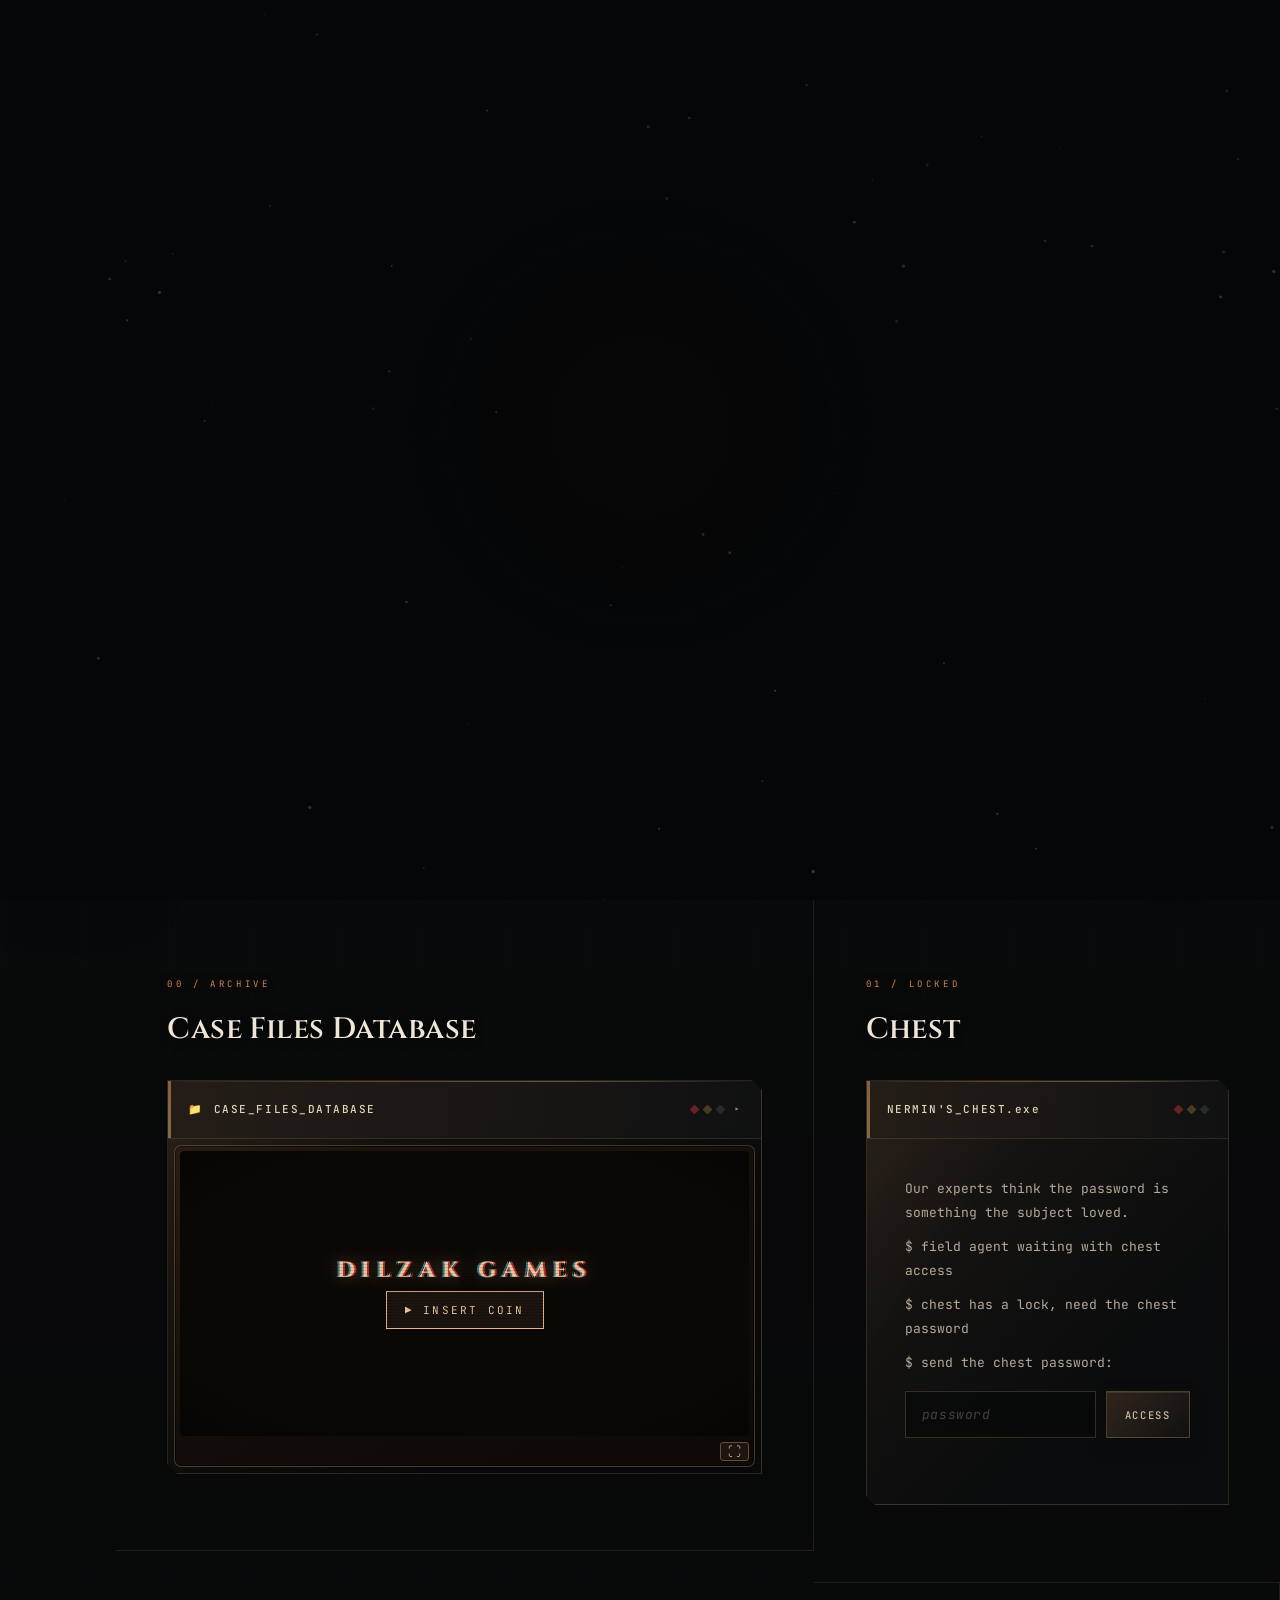
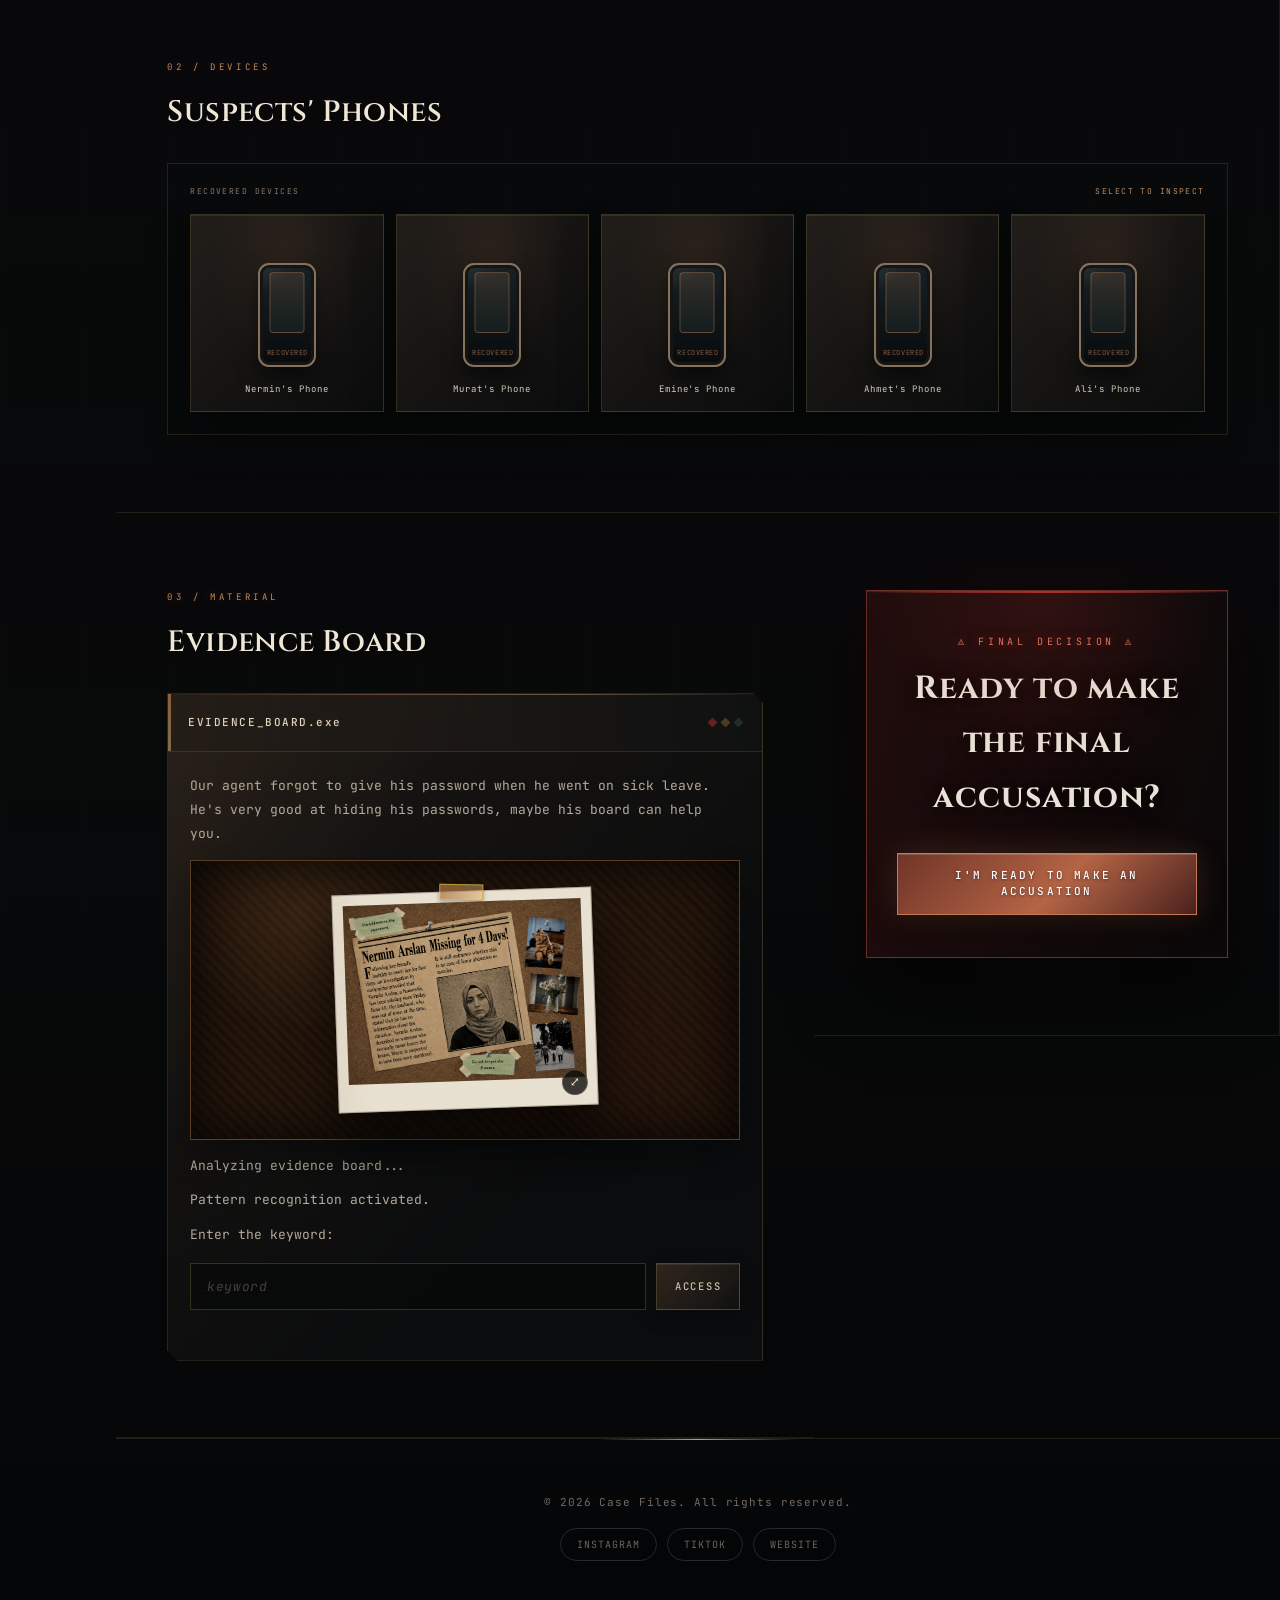
==== commit 30ef2a12: "Add new index2.html file" ====
--- a/index2.html
+++ b/index2.html
@@ -1,6 +1,26 @@
 <!DOCTYPE html>
 <html lang="en">
 <head>
+<script id="debug-overlay">
+/* Only active when the URL ends with ?debug — shows JS errors on screen (useful on iPhone, which has no dev tools). */
+(function(){
+  if(!/[?&]debug(\b|=)/.test(location.search)) return;
+  var box;
+  function show(m){
+    if(!box){
+      box=document.createElement('pre');
+      box.style.cssText='position:fixed;left:0;right:0;bottom:0;max-height:55vh;overflow:auto;margin:0;padding:10px;background:#300;color:#fff;font:11px/1.35 monospace;z-index:2147483647;white-space:pre-wrap;word-break:break-word';
+      (document.body||document.documentElement).appendChild(box);
+    }
+    box.textContent+=m+'\n\n';
+  }
+  window.addEventListener('error',function(e){show('ERROR: '+e.message+' @ '+String(e.filename||'').split('/').pop()+':'+e.lineno+':'+e.colno);});
+  window.addEventListener('unhandledrejection',function(e){show('PROMISE: '+(e.reason&&e.reason.message||e.reason));});
+  setTimeout(function(){
+    show('INFO\nUA: '+navigator.userAgent+'\nviewport: '+innerWidth+'x'+innerHeight+'\nsecureContext: '+window.isSecureContext+'\ncrypto.subtle: '+!!(window.crypto&&window.crypto.subtle)+'\nboot screen still present: '+!!document.getElementById('bootScreen')+'\nh1: '+((document.querySelector('h1')||{}).textContent||'none')+'\nbody children: '+(document.body?document.body.children.length:'no body'));
+  },6000);
+})();
+</script>
 <meta charset="UTF-8">
 <meta name="viewport" content="width=device-width, initial-scale=1.0">
 <title>CASE FILE — Interactive Investigation</title>
@@ -9,6 +29,7 @@
 <link rel="preconnect" href="https://fonts.gstatic.com" crossorigin>
 <link href="https://fonts.googleapis.com/css2?family=JetBrains+Mono:ital,wght@0,300;0,400;0,500;0,700;1,400&family=Cinzel:wght@400;600;700;900&family=Source+Serif+4:ital,opsz,wght@0,8..60,300;0,8..60,400;0,8..60,600;1,8..60,300;1,8..60,400&display=swap" rel="stylesheet">
 <style>
+/* ===================== main styles ===================== */
 /* ============================================================
    All content lives in the DATA object near the bottom of the
    script. Wallpapers are set there too (DATA.phones[i].wallpaper
@@ -302,7 +323,7 @@
   justify-content: space-between;
   padding: 16px 28px;
   background: rgba(6,7,8,0.92);
-  backdrop-filter: blur(20px) saturate(0.8);
+  -webkit-backdrop-filter: blur(20px) saturate(0.8);backdrop-filter: blur(20px) saturate(0.8);
   -webkit-backdrop-filter: blur(20px) saturate(0.8);
   border-bottom: 1px solid var(--line);
   font-family: var(--mono);
@@ -1146,7 +1167,7 @@
   align-items: center;
   justify-content: center;
   padding: 16px;
-  backdrop-filter: blur(8px);
+  -webkit-backdrop-filter: blur(8px);backdrop-filter: blur(8px);
   -webkit-backdrop-filter: blur(8px);
 }
 .phone-overlay.show { display: flex; animation: overlayFade .22s ease; }
@@ -1280,7 +1301,7 @@
   font-size: 16px;
   cursor: pointer;
   transition: background .15s ease, transform .1s ease;
-  backdrop-filter: blur(4px);
+  -webkit-backdrop-filter: blur(4px);backdrop-filter: blur(4px);
 }
 .keypad button:active {
   background: rgba(255,255,255,0.18);
@@ -1726,7 +1747,7 @@
   align-items: center;
   justify-content: center;
   padding: 20px;
-  backdrop-filter: blur(6px);
+  -webkit-backdrop-filter: blur(6px);backdrop-filter: blur(6px);
   -webkit-backdrop-filter: blur(6px);
 }
 .modal-overlay.show { display: flex; animation: overlayFade .22s ease; }
@@ -1820,13 +1841,13 @@
 ============================================================ */
 body.performance-lite #ambient-canvas { opacity: .58; }
 body.performance-lite header {
-  backdrop-filter: none;
+  -webkit-backdrop-filter: none;backdrop-filter: none;
   -webkit-backdrop-filter: none;
   background: rgba(6,7,8,.97);
 }
 body.performance-lite .phone-overlay,
 body.performance-lite .modal-overlay {
-  backdrop-filter: none;
+  -webkit-backdrop-filter: none;backdrop-filter: none;
   -webkit-backdrop-filter: none;
 }
 body.performance-lite .phone-overlay { background: rgba(0,0,0,.92); }
@@ -1848,7 +1869,7 @@
     0 0 0 1px rgba(255,255,255,.035),
     0 0 35px rgba(181,52,47,.06);
 }
-body.performance-lite .keypad button { backdrop-filter: none; -webkit-backdrop-filter: none; }
+body.performance-lite .keypad button { -webkit-backdrop-filter: none;backdrop-filter: none; -webkit-backdrop-filter: none; }
 
 
 /* ============================================================
@@ -2520,7 +2541,7 @@
   transform-origin:top center;
   transition:transform .15s ease;
 }
-.hanging-bulb .bulb-glass{
+ .hanging-bulb .bulb-glass{
   display:block;
   width:25px;height:31px;
   margin:-1px auto 0;
@@ -2529,7 +2550,7 @@
   background:radial-gradient(circle at 45% 35%,#fff0c6 0 12%,#e4a25d 30%,#624027 74%);
   box-shadow:0 0 12px rgba(234,165,88,.72),0 0 64px rgba(221,137,63,.28);
 }
-.hanging-bulb .bulb-glass::after{
+ .hanging-bulb .bulb-glass::after{
   content:"";
   display:block;
   width:8px;height:8px;
@@ -2547,7 +2568,7 @@
   padding-left:clamp(16px,4vw,54px);
   padding-right:clamp(16px,4vw,54px);
   letter-spacing:.16em;
-  backdrop-filter:blur(8px);
+  -webkit-backdrop-filter:blur(8px);backdrop-filter:blur(8px);
 }
 header{
   padding:18px clamp(18px,4vw,56px);
@@ -2849,7 +2870,7 @@
 
 .phone-overlay,.modal-overlay{
   background:rgba(4,5,6,.84);
-  backdrop-filter:blur(13px) saturate(.78);
+  -webkit-backdrop-filter:blur(13px) saturate(.78);backdrop-filter:blur(13px) saturate(.78);
 }
 .phone-shell,.confirm-box{
   border-radius:0;
@@ -3828,7 +3849,7 @@
   place-items:center;
   padding:28px;
   background:rgba(5,5,5,.76);
-  backdrop-filter:blur(12px);
+  -webkit-backdrop-filter:blur(12px);backdrop-filter:blur(12px);
   opacity:0;
   visibility:hidden;
   pointer-events:none;
@@ -3981,9 +4002,7 @@
   transform:translate(-50%,-2px)!important;
 }
 
-</style>
-
-<style id="dilzak-targeted-fixes">
+/* ===================== dilzak-targeted-fixes ===================== */
 /* TARGETED FIXES: diary + hanging bulb only. */
 .diary-cover{min-height:280px!important;padding:34px 30px 30px!important;border:1px solid rgba(78,48,28,.92)!important;border-radius:8px!important;background:radial-gradient(circle at 18% 12%,rgba(255,210,140,.09),transparent 24%),linear-gradient(135deg,#3a2117,#24140f 48%,#4b2a1b)!important;box-shadow:10px 14px 0 rgba(16,9,6,.45),18px 28px 46px rgba(0,0,0,.48),inset 0 0 0 2px rgba(173,119,71,.12),inset 9px 0 18px rgba(0,0,0,.24)!important;transform-origin:center right;overflow:visible!important;}
 .diary-cover::before{display:block!important;content:""!important;position:absolute!important;z-index:0!important;left:14px!important;top:12px!important;bottom:12px!important;width:4px!important;border-radius:3px!important;background:linear-gradient(180deg,#9b6840,#4a2b1c 45%,#a16d43)!important;box-shadow:0 0 0 1px rgba(0,0,0,.5),3px 0 8px rgba(0,0,0,.35)!important;}
@@ -4009,7 +4028,7 @@
 @keyframes pageTurnForward{0%{transform:rotateY(0);filter:brightness(1)}45%{filter:brightness(.84)}100%{transform:rotateY(-180deg);filter:brightness(1)}}
 @keyframes pageTurnBack{0%{transform:rotateY(0);filter:brightness(1)}35%{transform:rotateY(82deg);filter:brightness(.9)}65%{transform:rotateY(148deg);filter:brightness(.82)}100%{transform:rotateY(180deg);filter:brightness(1)}}
 .diary-turn-front .sheet-content,.diary-turn-back .sheet-content{position:relative;z-index:2}.diary-turn-front h3,.diary-turn-back h3{margin:0 0 26px;color:#6c3626;font:600 25px/1.1 var(--display);letter-spacing:.08em;text-transform:uppercase}.diary-turn-front .page-kicker,.diary-turn-back .page-kicker{display:block;margin-bottom:12px;color:#91754b;font:9px var(--mono);letter-spacing:.2em}.diary-turn-front p,.diary-turn-back p,.diary-turn-front li,.diary-turn-back li{color:#514334;font:15px/2 var(--serif)}.diary-turn-front .page-number,.diary-turn-back .page-number{position:absolute;right:40px;bottom:23px;color:#957a51;font:10px var(--mono)}
-.diary-nav{position:absolute;z-index:20;left:50%;bottom:14px;transform:translateX(-50%);display:flex;align-items:center;gap:12px;padding:7px 10px;border:1px solid rgba(202,177,132,.28);border-radius:20px;background:rgba(44,27,18,.72);backdrop-filter:blur(6px)}.diary-nav button{width:30px;height:30px;border:1px solid rgba(226,207,170,.35);border-radius:50%;color:#ead6b2;background:rgba(20,12,8,.72);cursor:pointer!important;transition:transform .18s ease,background .18s ease}.diary-nav button:hover:not(:disabled){transform:scale(1.08);background:rgba(121,54,38,.55)}.diary-nav button:disabled{opacity:.3}.diary-page-counter{min-width:58px;text-align:center;color:#d6c19a;font:9px var(--mono);letter-spacing:.14em}.diary-hint{position:absolute;z-index:20;right:22px;top:18px;color:rgba(92,63,37,.62);font:8px var(--mono);letter-spacing:.16em;text-transform:uppercase}
+.diary-nav{position:absolute;z-index:20;left:50%;bottom:14px;transform:translateX(-50%);display:flex;align-items:center;gap:12px;padding:7px 10px;border:1px solid rgba(202,177,132,.28);border-radius:20px;background:rgba(44,27,18,.72);-webkit-backdrop-filter:blur(6px);backdrop-filter:blur(6px)}.diary-nav button{width:30px;height:30px;border:1px solid rgba(226,207,170,.35);border-radius:50%;color:#ead6b2;background:rgba(20,12,8,.72);cursor:pointer!important;transition:transform .18s ease,background .18s ease}.diary-nav button:hover:not(:disabled){transform:scale(1.08);background:rgba(121,54,38,.55)}.diary-nav button:disabled{opacity:.3}.diary-page-counter{min-width:58px;text-align:center;color:#d6c19a;font:9px var(--mono);letter-spacing:.14em}.diary-hint{position:absolute;z-index:20;right:22px;top:18px;color:rgba(92,63,37,.62);font:8px var(--mono);letter-spacing:.16em;text-transform:uppercase}
 body.light-theme .diary-sheet,body.light-theme .diary-turn-front,body.light-theme .diary-turn-back{background:radial-gradient(circle at 15% 10%,rgba(255,255,255,.4),transparent 20%),repeating-linear-gradient(0deg,transparent 0 30px,rgba(119,94,57,.13) 31px 32px),linear-gradient(105deg,#fff9e8,#eadfc6)}body.light-theme .diary-nav{background:rgba(91,64,38,.72)}
 
 /* Hanging bulb — true elastic-cord model.
@@ -4046,7 +4065,7 @@
   pointer-events:none!important;
   transition:none!important;
 }
-.hanging-bulb .bulb-glass{
+  .hanging-bulb .bulb-glass{
   position:absolute!important;
   left:0!important;
   top:166px!important;
@@ -4116,11 +4135,7 @@
   opacity:1;
 }
 
-</style>
-
-
-
-<style id="diary-final-overrides">
+/* ===================== diary-final-overrides ===================== */
 /* ============================================================
    FIELD NOTE DIARY — FINAL PHYSICAL BOOK PASS
    The diary is intentionally authored as a responsive object:
@@ -4343,11 +4358,8 @@
   .diary-cover:hover{animation:none!important;}
   .diary-turn-layer.is-turning,.diary-turn-layer.is-turning-back{animation-duration:.01ms!important;}
 }
-</style>
-
-
-
-<style id="diary-final-correction">
+
+/* ===================== diary-final-correction ===================== */
 /* ============================================================
    FIELD NOTE DIARY — MATERIAL + MOTION CORRECTION
    Quiet, physical details replace the cartoon-like binding motion.
@@ -4477,11 +4489,8 @@
     100%{transform:rotateY(180deg) translateZ(.1px);}
   }
 }
-</style>
-
-
-
-<style id="diary-mobile-spread-fix">
+
+/* ===================== diary-mobile-spread-fix ===================== */
 /* ============================================================
    MOBILE DIARY — COMPLETE TWO-PAGE SPREAD
    Phones stack the open spread vertically so both pages stay
@@ -4586,11 +4595,8 @@
   .mobile-turn-page li{padding-left:7px;}
   .mobile-turn-page .hand-note{margin-top:26px;color:#73382c;font-style:italic;transform:rotate(-2deg);}
 }
-</style>
-
-
-
-<style id="diary-mobile-horizontal-final">
+
+/* ===================== diary-mobile-horizontal-final ===================== */
 /* ============================================================
    MOBILE DIARY — HORIZONTAL OPEN-BOOK SPREAD
    Keep the same left/right composition as desktop. Pages scroll
@@ -4724,9 +4730,8 @@
     100%{transform:rotateY(180deg) translateZ(.1px);}
   }
 }
-</style>
-
-<style id="accusation-button-fit-fix">
+
+/* ===================== accusation-button-fit-fix ===================== */
 /* Keep the final accusation CTA inside its narrow console column. */
 #accuse .accuse-cta .btn.big{
   display:block;
@@ -4749,9 +4754,1044 @@
     padding-right:12px;
   }
 }
+
+/* ===================== diary-light-theme-fix ===================== */
+/* Light theme: make the Field Note diary cover match the light palette. */
+body.light-theme .diary-cover{
+  background:linear-gradient(135deg,#f2e6d2,#ddc9a4)!important;
+  border-color:rgba(120,82,42,.42)!important;
+  box-shadow:10px 14px 0 rgba(120,82,42,.16),18px 28px 46px rgba(0,0,0,.16),inset 0 0 0 2px rgba(173,119,71,.18),inset 9px 0 18px rgba(120,82,42,.10)!important;
+  color:#3a2a1a!important;
+}
+body.light-theme .diary-cover::before{
+  background:linear-gradient(180deg,#b8936a,#8a6a4a 45%,#c9a070)!important;
+  box-shadow:0 0 0 1px rgba(90,60,30,.45),3px 0 8px rgba(90,60,30,.25)!important;
+}
+body.light-theme .diary-cover::after{
+  border-color:rgba(170,135,90,.55)!important;
+  background:repeating-linear-gradient(0deg,rgba(120,90,60,.18) 0 1px,rgba(248,238,214,.92) 1px 3px),linear-gradient(90deg,#f4ead2,#d2be9a)!important;
+  box-shadow:5px 2px 0 rgba(170,135,90,.22),8px 6px 15px rgba(0,0,0,.18)!important;
+}
+body.light-theme .diary-page-edge{
+  background:linear-gradient(135deg,#f3eddb,#d8c8a8)!important;
+  border-color:rgba(170,135,90,.45)!important;
+  box-shadow:4px 5px 0 rgba(170,135,90,.32)!important;
+}
+body.light-theme .diary-cover strong{
+  color:#3a2a1a!important;
+  text-shadow:0 1px 0 rgba(255,255,255,.35)!important;
+}
+body.light-theme .diary-cover .index-kicker,
+body.light-theme .diary-cover .index-meta{color:#6b5a45!important;}
+body.light-theme .diary-cover .index-meta b{color:#8b6b2d!important;}
+body.light-theme .diary-cover .index-stamp{color:#9f3d32!important;border-color:rgba(167,46,42,.42)!important;}
+body.light-theme .diary-cover .index-rule{background:linear-gradient(90deg,#a72e2a,transparent)!important;}
+body.light-theme .diary-cover .diary-spiral .coil-metal{stroke:#8a6a4a!important;}
+body.light-theme .diary-cover .diary-spiral .coil-shadow{stroke:rgba(90,60,30,.55)!important;}
+body.light-theme .diary-cover .diary-spiral .coil-highlight{stroke:rgba(230,200,150,.85)!important;}
+body.light-theme .diary-cover:hover{
+  filter:brightness(1.02) saturate(1.02)!important;
+}
+body.light-theme .diary-cover:hover .diary-open-cue{
+  color:rgba(90,60,30,.92)!important;
+  border-color:rgba(90,60,30,.35)!important;
+  background:rgba(255,248,235,.55)!important;
+}
+/* Light theme open book cover/spine already handled; keep pages readable. */
+body.light-theme .diary-open-book{
+  border-color:#b9a07a!important;
+  background:linear-gradient(90deg,#6b4a32 0%,#4a3020 49.5%,#6b4a32 100%)!important;
+}
+
+/* ===================== diary-hover-living-fix ===================== */
+/* Make the closed Field Note feel alive and eager to open on hover. */
+body .diary-cover:hover{
+  transform:perspective(1200px) translateY(-9px) rotateX(2deg) rotateY(-15deg) rotate(-.6deg) scale(1.025)!important;
+  box-shadow:16px 24px 0 rgba(16,9,6,.48),26px 36px 62px rgba(0,0,0,.62),0 0 38px rgba(208,138,92,.16),inset 0 0 0 2px rgba(218,164,101,.22)!important;
+}
+body .diary-cover:hover::after{right:-23px!important;transform:skewY(-1deg) translateX(5px)!important;}
+body .diary-cover:hover .diary-page-edge.edge-one{transform:rotate(1.4deg) translateX(7px)!important;}
+body .diary-cover:hover .diary-page-edge.edge-two{transform:rotate(2.6deg) translateX(10px)!important;}
+body .diary-cover:hover .diary-spiral{transform:rotate(-1deg) translateX(-2px)!important;filter:drop-shadow(2px 2px 2px rgba(0,0,0,.55)) brightness(1.12);}
+body .diary-cover:hover .diary-open-cue{color:rgba(239,204,153,.95);border-color:rgba(234,192,126,.45);background:rgba(32,17,11,.55);transform:translateY(0);}
+body .diary-cover:active{transform:perspective(1200px) translateY(-3px) rotateY(-6deg) rotate(-.2deg) scale(.995)!important;}
+
+/* ===================== page-turn-speed-fix ===================== */
+/* Faster, snappier page turns. */
+.diary-turn-layer.is-turning,
+.diary-turn-layer.is-turning-back{
+  animation-duration:.4s !important;
+}
+@media(max-width:760px){
+  .diary-turn-layer.is-turning,
+  .diary-turn-layer.is-turning-back{
+    animation-duration:.36s !important;
+  }
+}
+
+/* ===================== theme-toggle-visibility-fix ===================== */
+/* Keep the appearance toggle visible on tablet/phone sizes. */
+.case-rail .rail-bottom,
+.case-rail .theme-toggle{
+  flex-shrink:0 !important;
+  overflow:visible !important;
+}
+@media(max-width:760px){
+  .case-rail .rail-bottom{ min-width:0; }
+  .case-rail .theme-toggle{ flex-shrink:0 !important; }
+}
+
+/* ===================== rail-overflow-fix ===================== */
+.case-rail{
+  overflow-y:auto !important;
+  overflow-x:hidden !important;
+}
+.case-rail .rail-bottom{
+  flex-shrink:0 !important;
+  margin-top:auto;
+}
+.case-rail .theme-toggle{
+  flex-shrink:0 !important;
+}
+@media(max-width:760px){
+  .case-rail{
+    overflow-x:auto !important;
+    overflow-y:hidden !important;
+  }
+  .case-rail .rail-bottom{
+    flex-shrink:0 !important;
+  }
+  .case-rail .theme-toggle{
+    flex-shrink:0 !important;
+    min-width:44px;
+  }
+}
+
+/* ===================== diary-3d-perspective-fix ===================== */
+.diary-open-book{
+  perspective:2200px !important;
+  transform-style:preserve-3d !important;
+}
+.diary-spread, .diary-turn-layer{
+  transform-style:preserve-3d !important;
+}
+.diary-turn-front, .diary-turn-back{
+  backface-visibility:hidden !important;
+}
+
+/* ===================== main styles ===================== */
+.stage-light{
+  position:fixed;
+  top:0; left:0;
+  width:100vw; height:100vh;
+  pointer-events:none;
+  z-index:2147483647;
+  mix-blend-mode:screen;
+  overflow:visible;
+}
+.stage-beam{
+  position:absolute;
+  top:-10%;
+  width:160px; height:120%;
+  margin-left:-80px;
+  background:
+    linear-gradient(180deg, rgba(255,240,180,0.18) 0%, rgba(255,200,100,0.10) 35%, rgba(255,170,70,0.04) 70%, transparent 100%);
+  filter:blur(24px);
+  opacity:.35;
+  transform-origin:top center;
+  transition:width .12s ease, margin-left .12s ease, opacity .12s ease;
+}
+.cinema-fog{
+  position:fixed;
+  inset:0;
+  pointer-events:none;
+  z-index:5;
+  background:
+    radial-gradient(ellipse 70% 50% at 50% 0%, rgba(255,235,180,0.08), transparent 60%),
+    radial-gradient(ellipse 50% 40% at 50% 100%, rgba(255,220,150,0.04), transparent 70%);
+  filter:blur(40px);
+  mix-blend-mode:screen;
+  opacity:.3;
+}
+#dustCanvas{
+  position:fixed;
+  inset:0;
+  width:100vw; height:100vh;
+  pointer-events:none;
+  z-index:2147483646;
+  opacity:.3;
+}
+body.light-theme .stage-beam{opacity:.3;}
+body.light-theme .cinema-fog{opacity:.3;}
+body.light-theme #dustCanvas{opacity:.35;}
+
+/* ===================== hanging-bulb-photo ===================== */
+/* Hanging bulb — hand-built vintage Edison bulb (brass screw socket, smoky glass, copper spiral filament).
+   Movement is compositor-only (transform), so dragging stays smooth. */
+#hangingBulb::after{display:none!important;}
+#hangingBulb .bulb-glass{
+  left:0!important;
+  top:166px!important;
+  width:50px!important;
+  height:95px!important;
+  border:0!important;
+  border-radius:0!important;
+  background:none!important;
+  box-shadow:none!important;
+  filter:none!important;
+  opacity:1!important;
+  transform-origin:50% 0!important;
+  transform:translate(-50%,-2px)!important;
+  will-change:transform;
+}
+#hangingBulb .bulb-glass::before,
+#hangingBulb .bulb-glass::after{display:none!important;content:none!important;}
+#hangingBulb .bulb-glass>i{position:absolute;display:block;font-style:normal;pointer-events:none;}
+#hangingBulb .bulb-body,#hangingBulb .bulb-lit{inset:0;background-size:100% 100%;background-repeat:no-repeat;}
+#hangingBulb .bulb-body{background-image:url("[data-uri]");filter:drop-shadow(0 3px 5px rgba(0,0,0,.5));}
+#hangingBulb .bulb-lit{background-image:url("[data-uri]");opacity:0;transition:opacity .35s ease;}
+#hangingBulb .bulb-halo{
+  left:50%;top:75%;
+  width:440px;height:440px;margin:-220px 0 0 -220px;
+  border-radius:50%;
+  background:radial-gradient(circle,rgba(255,226,160,.27) 0%,rgba(255,206,125,.18) 13%,rgba(255,190,100,.105) 27%,rgba(255,176,86,.052) 45%,rgba(255,170,80,.016) 66%,transparent 100%);
+  opacity:0;
+  transition:opacity .45s ease;
+  will-change:transform,opacity;
+}
+body.hanging-bulb-on #hangingBulb .bulb-lit{opacity:1;}
+body.hanging-bulb-on #hangingBulb .bulb-halo{opacity:1;animation:bulbBreath 5.5s ease-in-out infinite;}
+@keyframes bulbBreath{0%,100%{transform:scale(1);}30%{transform:scale(1.035);}55%{transform:scale(.985);}78%{transform:scale(1.02);}}
+body.light-theme #hangingBulb .bulb-halo{display:none;}
+/* Thin dark braided cord, pivoting from the ceiling anchor. */
+#hangingBulb .wire{
+  width:3px!important;
+  height:166px!important;
+  margin:0 0 0 -1.5px!important;
+  transform-origin:50% 0!important;
+  background:linear-gradient(90deg,#0b0704,#7a5e3e 42%,#2a1d11 62%,#0b0704)!important;
+  box-shadow:none!important;
+  will-change:transform;
+}
+
+/* ===================== desk-lamp-light ===================== */
+/* Study lamp lighting — built from the lamp image's own geometry.
+   Shade opening faces down and slightly left, so the light leaves the shade mouth
+   as a cone, lands as a pool on the desk, and glows hot at the bulb.
+   All layer positions are percentages of the (square) lamp image box. */
+.desk-lamp{
+  --lw:clamp(180px,24vw,320px);
+  --lh:clamp(240px,40vh,400px);
+  --lb:clamp(18px,3vh,38px);
+  width:min(var(--lw),var(--lh));
+  height:auto;
+  aspect-ratio:1/1;
+  bottom:calc(var(--lb) + (var(--lh) - min(var(--lw),var(--lh)))/2);
+}
+.desk-lamp .lamp-switch-control{bottom:calc(var(--lh)*.06 - (var(--lh) - min(var(--lw),var(--lh)))/2);}
+@media(max-width:760px){
+  .desk-lamp{--lw:128px;--lh:190px;--lb:-12px;}
+  .desk-lamp .lamp-switch-control{bottom:calc(var(--lh)*.06 - (var(--lh) - min(var(--lw),var(--lh)))/2);}
+}
+
+/* 1. Light cone from the shade mouth, leaning with the shade's tilt.
+   Wrapper blurs; the inner shape is clipped — so the edges come out soft. */
+.desk-lamp::before{display:none!important;}
+.desk-lamp .lamp-cone{
+  position:absolute;
+  left:-80%;top:34%;width:200%;height:66%;
+  filter:blur(11px);
+  opacity:0;
+  transform:scaleY(.72);
+  transform-origin:59% 4%;
+  transition:opacity .6s ease,transform .6s cubic-bezier(.2,.8,.2,1);
+  pointer-events:none;
+  z-index:-1;
+}
+.desk-lamp .lamp-cone::before{
+  content:"";
+  position:absolute;inset:0;
+  clip-path:polygon(51.03% 2.07%,67.63% 9.47%,74.17% 100.89%,33.64% 100.89%);
+  background:
+    radial-gradient(ellipse 20% 105% at 56% 3%,rgba(255,230,170,.42) 0%,rgba(255,206,132,.15) 58%,transparent 100%),
+    linear-gradient(180deg,rgba(255,224,158,.58) 0%,rgba(255,198,118,.32) 14%,rgba(246,168,88,.16) 46%,rgba(238,148,70,.065) 84%,rgba(238,148,70,.02) 100%);
+}
+/* 2. Pool of light where the cone meets the desk, in front of / left of the base. */
+.desk-lamp::after{
+  content:"";
+  position:absolute;
+  left:-14%;width:86%;bottom:-2%;height:13.7%;
+  border-radius:50%;
+  background:radial-gradient(ellipse at 50% 50%,rgba(255,208,126,.55) 0%,rgba(244,164,84,.26) 40%,transparent 72%);
+  filter:blur(6px);
+  opacity:0;
+  transform:none;
+  transition:opacity .7s ease .08s;
+  pointer-events:none;
+  z-index:2;
+}
+/* 3. Warm wash on the inside of the shade + hot spot at the bulb. */
+.desk-lamp .lamp-light-mouth,
+.desk-lamp .lamp-light-bulb{
+  position:absolute;display:block;pointer-events:none;opacity:0;
+  transition:opacity .45s ease;
+}
+.desk-lamp .lamp-light-mouth{
+  left:22.2%;top:34.2%;width:32.8%;height:8.2%;
+  border-radius:50%;
+  transform:rotate(8deg);
+  background:radial-gradient(ellipse at 45% 35%,rgba(255,232,170,.62),rgba(255,176,86,.28) 58%,transparent 100%);
+  filter:blur(2px);
+  z-index:1;
+}
+.desk-lamp .lamp-light-bulb{
+  left:25.9%;top:26.6%;width:25.4%;height:19.5%;
+  background:radial-gradient(ellipse at 50% 50%,rgba(255,246,214,.92) 0%,rgba(255,206,122,.52) 30%,rgba(255,170,80,.17) 60%,transparent 76%);
+  filter:blur(2.5px);
+  z-index:1;
+}
+body.desk-lamp-on .desk-lamp .lamp-cone{opacity:1;transform:none;}
+body.desk-lamp-on .desk-lamp::after{opacity:1;transform:none;}
+body.desk-lamp-on .desk-lamp .lamp-light-mouth,
+body.desk-lamp-on .desk-lamp .lamp-light-bulb{opacity:1;}
+/* Light theme: same geometry, gentler strength so it doesn't muddy the page. */
+body.light-theme .desk-lamp .lamp-cone::before{
+  background:
+    radial-gradient(ellipse 20% 105% at 56% 3%,rgba(255,226,160,.30) 0%,rgba(255,200,120,.10) 58%,transparent 100%),
+    linear-gradient(180deg,rgba(255,214,140,.40) 0%,rgba(250,186,104,.20) 14%,rgba(240,160,82,.10) 46%,rgba(238,148,70,.04) 84%,transparent 100%);
+}
+@media (prefers-reduced-motion:reduce){
+  .desk-lamp .lamp-cone,.desk-lamp::after,.desk-lamp .lamp-light-mouth,.desk-lamp .lamp-light-bulb{transition-duration:.01s;}
+}
+
+/* ===================== mobile-diary-bulb-lamp-final ===================== */
+/* =====================================================================
+   FINAL PASS (loads last, wins over the earlier layers)
+   1. Phone diary: ONE wide readable page + corner-peel page turn + swipe
+   2. Hanging bulb light: clearly visible in dark AND light theme
+   3. Phone lamp: light source from the screen corner instead of a prop
+   ===================================================================== */
+
+/* ---- 1. DIARY ON PHONES ------------------------------------------- */
+/* the page that is turning must look exactly like the page it replaces */
+.diary-turn-front .hand-note,.diary-turn-back .hand-note{margin-top:34px;color:#73382c;font-style:italic;transform:rotate(-2deg);}
+.diary-turn-front ul,.diary-turn-back ul{margin:0;padding-left:19px;}
+.diary-turn-front li,.diary-turn-back li{padding-left:7px;}
+@media(max-width:760px){
+  body .diary-overlay{padding:12px 10px!important;}
+  body .diary-modal{width:min(100%,460px)!important;max-height:calc(100dvh - 24px)!important;}
+  body .diary-open-book{
+    height:min(84vh,760px)!important;height:min(84dvh,760px)!important;
+    min-height:0!important;max-height:none!important;overflow:hidden!important;
+    border-radius:6px!important;perspective:none!important;transform-style:flat!important;
+    background:#5a3a26!important;
+  }
+  body .diary-open-book::before{display:none!important;}
+  /* the paper stack you can see on the outer edge of a thick book */
+  body .diary-open-book::after{
+    content:""!important;position:absolute!important;right:0!important;top:0!important;bottom:0!important;
+    width:9px!important;z-index:6!important;pointer-events:none!important;border-radius:0 6px 6px 0!important;
+    background:repeating-linear-gradient(90deg,transparent 0 1px,rgba(120,92,56,.40) 1px 2px),linear-gradient(90deg,rgba(0,0,0,0),rgba(60,38,20,.30))!important;
+  }
+  body .diary-spread{position:absolute!important;inset:0!important;display:block!important;width:100%!important;height:100%!important;transform-style:flat!important;}
+  body .diary-close{top:10px!important;right:10px!important;width:34px!important;height:34px!important;z-index:30!important;}
+  body .diary-sheet.left{
+    position:absolute!important;inset:0!important;display:block!important;width:100%!important;height:100%!important;
+    min-height:0!important;max-height:none!important;overflow-y:auto!important;overflow-x:hidden!important;
+    padding:38px 30px 92px 34px!important;border:0!important;border-radius:5px!important;
+    box-shadow:inset 16px 0 22px -8px rgba(70,44,25,.32),inset 0 0 38px rgba(98,68,36,.14)!important;
+    -webkit-overflow-scrolling:touch;overscroll-behavior:contain;
+  }
+  body .diary-sheet.right{display:none!important;}
+
+  /* readable type: one page gets the whole width */
+  body .diary-sheet.left .page-kicker,body .diary-turn-front .page-kicker{font-size:10px!important;letter-spacing:.16em!important;line-height:1.4!important;margin-bottom:14px!important;}
+  body .diary-sheet.left h3,body .diary-turn-front h3{font-size:clamp(23px,6.6vw,30px)!important;line-height:1.12!important;margin:0 0 22px!important;letter-spacing:.06em!important;}
+  body .diary-sheet.left p,body .diary-sheet.left li,body .diary-turn-front p,body .diary-turn-front li{font-size:16.5px!important;line-height:1.78!important;}
+  body .diary-sheet.left p,body .diary-turn-front p{margin:0 0 18px!important;}
+  body .diary-sheet.left ul,body .diary-turn-front ul{padding-left:20px!important;}
+  body .diary-sheet.left .hand-note,body .diary-turn-front .hand-note{margin-top:26px!important;font-size:18px!important;}
+  body .diary-sheet.left .page-number,body .diary-turn-front .page-number{right:26px!important;bottom:70px!important;font-size:11px!important;}
+
+  /* page-turn layer: a single page that PEELS from the lower-right corner */
+  body .diary-turn-layer{
+    position:absolute!important;inset:0!important;left:0!important;width:100%!important;height:100%!important;
+    display:none!important;transform:none!important;perspective:none!important;transform-style:flat!important;
+    animation:none!important;pointer-events:none!important;z-index:9!important;will-change:auto;
+  }
+  body .diary-turn-layer.is-turning,body .diary-turn-layer.is-turning-back{display:block!important;animation:none!important;}
+  body .diary-turn-back{display:none!important;}
+  body .diary-turn-front{
+    position:absolute!important;inset:0!important;display:block!important;transform:none!important;
+    padding:38px 30px 92px 34px!important;overflow:hidden!important;border-radius:5px!important;
+    backface-visibility:visible!important;
+    box-shadow:inset 16px 0 22px -8px rgba(70,44,25,.32),inset 0 0 38px rgba(98,68,36,.14)!important;
+  }
+  body .diary-turn-layer.is-turning .diary-turn-front{animation:mPeelClip .64s cubic-bezier(.55,.05,.3,1) both!important;}
+  body .diary-turn-layer.is-turning-back .diary-turn-front{animation:mPeelClip .64s cubic-bezier(.55,.05,.3,1) both reverse!important;}
+  /* the curled flap + the shadow it throws on the next page */
+  body .diary-turn-layer::after{
+    content:"";position:absolute;top:-2px;left:0;width:130px;height:calc(100% + 4px);
+    transform-origin:0 0;opacity:0;pointer-events:none;
+    background:linear-gradient(90deg,
+      rgba(231,218,184,0) 0,rgba(236,224,192,.96) 8px,rgba(214,198,160,.98) 36px,
+      rgba(247,240,216,1) 56px,rgba(150,126,86,1) 68px,
+      rgba(40,26,14,.40) 70px,rgba(40,26,14,.21) 90px,rgba(40,26,14,.07) 110px,transparent 130px);
+  }
+  body .diary-turn-layer.is-turning::after{animation:mPeelBand .64s cubic-bezier(.55,.05,.3,1) both;}
+  body .diary-turn-layer.is-turning-back::after{animation:mPeelBand .64s cubic-bezier(.55,.05,.3,1) both reverse;}
+  @keyframes mPeelClip{
+    0%{clip-path:polygon(0 0,var(--W,400px) 0,var(--W,400px) 100%,0 100%);}
+    25%{clip-path:polygon(0 0,calc(var(--W,400px)*.9) 0,calc(var(--W,400px)*.9 - var(--D,110px)*.75) 100%,0 100%);}
+    100%{clip-path:polygon(0 0,-140px 0,calc(-140px - var(--D,110px)) 100%,0 100%);}
+  }
+  @keyframes mPeelBand{
+    0%{transform:translateX(calc(var(--W,400px) - 70px)) skewX(0deg);opacity:0;}
+    8%{opacity:1;}
+    25%{transform:translateX(calc(var(--W,400px)*.9 - 70px)) skewX(calc(var(--sk,-9deg)*.75));opacity:1;}
+    100%{transform:translateX(-210px) skewX(var(--sk,-9deg));opacity:1;}
+  }
+}
+@media(prefers-reduced-motion:reduce){
+  body .diary-turn-layer.is-turning .diary-turn-front,body .diary-turn-layer.is-turning-back .diary-turn-front,
+  body .diary-turn-layer.is-turning::after,body .diary-turn-layer.is-turning-back::after{animation-duration:.01ms!important;}
+}
+/* The bulb and lamp must never hang in front of the open diary. */
+#hangingBulb{transition:opacity .3s ease;}
+body.diary-is-open #hangingBulb{opacity:0!important;pointer-events:none!important;}
+@media(max-width:760px){body.diary-is-open .scene-props::before{opacity:0!important;}}
+
+/* ---- 2. HANGING BULB LIGHT ---------------------------------------- */
+#hangingBulb .bulb-halo{
+  width:640px;height:640px;margin:-320px 0 0 -320px;
+  background:radial-gradient(circle,rgba(255,236,184,.72) 0%,rgba(255,214,140,.48) 7%,rgba(255,196,110,.30) 15%,rgba(255,182,94,.18) 26%,rgba(255,172,84,.095) 40%,rgba(255,166,78,.04) 56%,rgba(255,165,75,.012) 72%,transparent 86%);
+}
+/* light theme: a warm-white bloom reads against pale paper (a dark-room glow would vanish) */
+body.light-theme #hangingBulb .bulb-halo{
+  display:block!important;
+  background:radial-gradient(circle,rgba(255,248,222,.74) 0%,rgba(255,232,164,.52) 8%,rgba(255,210,120,.32) 18%,rgba(255,196,100,.16) 32%,rgba(255,186,90,.06) 50%,transparent 72%);
+}
+
+
+/* ---- 3. LAMP ON PHONES: the lamp stays off-screen, its light comes in from the corner ---- */
+@media(max-width:760px){
+  .desk-lamp{display:none!important;}   /* rail lamp icon still toggles it (JS click works on hidden elements) */
+  .scene-props::before{
+    content:"";position:fixed;inset:0;pointer-events:none;opacity:0;transition:opacity .8s ease;
+    background:
+      radial-gradient(circle at 106% -4%,rgba(255,228,168,.55) 0,rgba(255,202,122,.28) 9%,transparent 30%),
+      conic-gradient(from 196deg at 106% -4%,transparent 0deg,rgba(255,208,130,.22) 5deg,rgba(255,200,120,.18) 17deg,rgba(255,190,105,.08) 30deg,transparent 40deg);
+    -webkit-mask-image:radial-gradient(ellipse 150% 120% at 106% -4%,#000 0,#000 35%,transparent 80%);
+    mask-image:radial-gradient(ellipse 150% 120% at 106% -4%,#000 0,#000 35%,transparent 80%);
+  }
+  body.desk-lamp-on .scene-props::before{opacity:1;}
+  body.light-theme .scene-props::before{
+    background:
+      radial-gradient(circle at 106% -4%,rgba(255,246,214,.6) 0,rgba(255,226,160,.32) 10%,transparent 32%),
+      conic-gradient(from 196deg at 106% -4%,transparent 0deg,rgba(255,236,186,.26) 5deg,rgba(255,232,176,.2) 17deg,rgba(255,224,155,.09) 30deg,transparent 40deg);
+  }
+}
+
+/* ===================== perf-and-lantern-final ===================== */
+/* =====================================================================
+   PERFORMANCE — same look, far less work per frame
+   ===================================================================== */
+/* 1. Cursor-following light = ONE layer moved with transform (compositor only).
+      Before, every mouse move rewrote CSS variables on <html> (style recalc of the whole
+      page) and repainted three full-screen gradients. The vignette/haze are now static. */
+:root{--scene-x:60%;--scene-y:26%;}
+.sf-layer{position:fixed;inset:0;overflow:hidden;pointer-events:none;z-index:0;}
+.sf-pool{
+  position:absolute;left:0;top:0;width:68vw;height:96vh;margin:-48vh 0 0 -34vw;
+  background:radial-gradient(ellipse closest-side,rgba(192,125,72,.19) 0%,rgba(122,65,41,.08) 34%,transparent 72%);
+  transform:translate3d(72vw,26vh,0);transition:transform 1.1s cubic-bezier(.2,.7,.2,1);will-change:transform;
+}
+body.light-theme .sf-pool{
+  width:80vw;height:104vh;margin:-52vh 0 0 -40vw;
+  background:radial-gradient(ellipse closest-side,rgba(221,184,116,.28) 0%,rgba(182,115,69,.10) 34%,transparent 72%);
+}
+body::before{
+  background:
+    radial-gradient(ellipse 70% 38% at 50% -8%,rgba(85,31,25,.20) 0%,transparent 70%),
+    linear-gradient(180deg,rgba(19,22,23,.54),transparent 42%,rgba(0,0,0,.34)),
+    var(--bg);
+  transition:none;
+}
+body.light-theme::before{
+  background:
+    radial-gradient(ellipse 74% 42% at 52% -7%,rgba(255,241,209,.48) 0%,transparent 68%),
+    linear-gradient(180deg,rgba(220,224,218,.58),transparent 45%,rgba(110,92,72,.10)),
+    var(--bg);
+}
+.room-haze{filter:none;}
+
+/* 2. Stage beam: no blur filter, no screen-blend over the whole page, moves by transform. */
+.stage-light{mix-blend-mode:normal;}
+.stage-beam{
+  left:0;width:200px;margin-left:-100px;filter:none;transform-origin:50% 0;
+  transition:opacity .12s ease;will-change:transform;
+  -webkit-mask-image:linear-gradient(90deg,transparent 0,#000 38%,#000 62%,transparent 100%);
+  mask-image:linear-gradient(90deg,transparent 0,#000 38%,#000 62%,transparent 100%);
+}
+.cinema-fog{filter:none;mix-blend-mode:normal;}
+body.light-theme .stage-light{display:none;}
+
+/* 3. Scan line: transform instead of `top` (no layout every frame). */
+.scanline{
+  top:0!important;height:100%!important;filter:none!important;
+  background:linear-gradient(90deg,transparent,rgba(181,52,47,.7),rgba(181,52,47,.3),transparent) bottom/100% 2px no-repeat!important;
+  animation-name:scanSweepT!important;
+}
+@keyframes scanSweepT{0%{transform:translateY(-100%);opacity:0;}5%{opacity:1;}92%{opacity:.8;}100%{transform:translateY(0);opacity:0;}}
+
+/* 4. Bulb: nothing to re-filter while it swings. */
+#hangingBulb .bulb-body{filter:none;}
+
+/* 5. LOW-POWER MODES. `performance-lite` = weak hardware (already detected by the page);
+      `perf-low` = measured frame-rate is poor (set automatically, or with ?lite=1). */
+body.performance-lite .grain,
+body.performance-lite .cinema-fog,
+body.performance-lite .stage-light,
+body.performance-lite .room-haze{display:none!important;}
+body.performance-lite *,body.performance-lite *::before,body.performance-lite *::after{-webkit-backdrop-filter:none!important;backdrop-filter:none!important;}
+body.perf-low #dustCanvas,body.perf-low #ambient-canvas,body.perf-low .scanline,body.perf-low .doodle{display:none!important;}
+body.perf-low *,body.perf-low *::before,body.perf-low *::after{animation:none!important;}
+body.perf-low .ticker-track{animation:tickerScroll 28s linear infinite!important;}   /* the ticker is content; keep it moving */
+body.perf-low .sf-pool{transition:none;}
+body.perf-low #hangingBulb .bulb-lit,body.perf-low #hangingBulb .bulb-halo{transition:none;}
+@media (prefers-reduced-motion:reduce){
+  .sf-pool{transition:none;}
+  .wl-halo{animation:none!important;}
+}
+
+/* =====================================================================
+   WALL LANTERN — real photo cutout, fixed to the wall, with an on/off switch
+   (laptop / tablet only)
+   ===================================================================== */
+.wall-lantern,.wl-glow{position:absolute;left:24px;top:60px;width:129px;height:200px;display:none;pointer-events:none;}
+.wall-lantern{z-index:3;}
+.wl-glow{z-index:-1;}   /* behind the hero text */
+@media (min-width:761px){.wall-lantern,.wl-glow{display:block;}}
+.wall-lantern .wl-img{
+  position:absolute;inset:0;width:100%;height:100%;object-fit:contain;display:block;
+  pointer-events:none;user-select:none;-webkit-user-drag:none;
+  filter:drop-shadow(0 7px 9px rgba(0,0,0,.55));
+}
+.wall-lantern .wl-on{opacity:1;transition:opacity .45s ease;}
+body.wl-off .wall-lantern .wl-on{opacity:0;}
+body.light-theme .wall-lantern .wl-img{filter:drop-shadow(0 5px 7px rgba(60,40,20,.38));}
+
+/* soft round glow behind the lantern (fades with the switch, flickers very gently) */
+.wl-glow i{
+  position:absolute;left:63%;top:47%;width:360%;aspect-ratio:1/1;margin:-180% 0 0 -180%;
+  border-radius:50%;opacity:1;transition:opacity .5s ease;
+}
+.wl-glow i::before{
+  content:"";position:absolute;inset:0;border-radius:50%;
+  background:radial-gradient(circle,rgba(255,224,160,.42) 0%,rgba(255,204,120,.27) 8%,rgba(255,188,100,.155) 19%,rgba(255,176,88,.078) 34%,rgba(255,168,80,.03) 52%,transparent 72%);
+  animation:wlGlow 7.5s ease-in-out infinite;will-change:opacity;
+}
+body.wl-off .wl-glow i{opacity:0;}
+body.light-theme .wl-glow i::before{
+  background:radial-gradient(circle,rgba(255,244,214,.62) 0%,rgba(255,226,152,.40) 9%,rgba(255,206,116,.21) 21%,rgba(255,192,96,.085) 38%,transparent 62%);
+}
+@keyframes wlGlow{0%,100%{opacity:1;}12%{opacity:.93;}20%{opacity:1;}44%{opacity:.96;}52%{opacity:1;}74%{opacity:.92;}82%{opacity:1;}}
+body.perf-low .wl-glow i::before{animation:none!important;}
+
+/* click the lantern itself … */
+.wl-hit{
+  position:absolute;left:30%;top:22%;width:68%;height:76%;padding:0;margin:0;border:0;border-radius:14px;
+  background:transparent;cursor:pointer;pointer-events:auto;-webkit-tap-highlight-color:transparent;
+}
+/* … or use the little brass wall switch */
+.wl-switch{
+  position:absolute;left:2%;top:74%;width:17%;min-width:20px;aspect-ratio:.6;padding:0;margin:0;
+  border:1px solid #2a1a0a;border-radius:6px;cursor:pointer;pointer-events:auto;-webkit-tap-highlight-color:transparent;
+  background:linear-gradient(150deg,#d6b479 0%,#8c6a36 48%,#4d351a 100%);
+  box-shadow:0 3px 6px rgba(0,0,0,.55),inset 0 1px 0 rgba(255,236,190,.55),inset 0 -2px 3px rgba(0,0,0,.35);
+}
+.wl-switch::after{content:"";position:absolute;inset:-9px;}                    /* bigger tap target */
+.wl-switch::before{content:"";position:absolute;left:50%;top:30%;width:52%;height:60%;margin-left:-26%;border-radius:4px;background:#1c1209;box-shadow:inset 0 1px 3px #000;}
+.wl-switch .wl-led{position:absolute;left:50%;top:9%;width:20%;aspect-ratio:1/1;margin-left:-10%;border-radius:50%;background:#ffb85a;box-shadow:0 0 6px 1px rgba(255,170,70,.9);transition:background .3s ease,box-shadow .3s ease;}
+.wl-switch .wl-lever{position:absolute;left:50%;top:33%;width:42%;height:25%;margin-left:-21%;border-radius:3px;background:linear-gradient(180deg,#e4c58a,#8a6431);box-shadow:0 1px 2px rgba(0,0,0,.7);transition:top .22s ease;z-index:1;}
+body.wl-off .wl-switch .wl-led{background:#3a2a18;box-shadow:none;}
+body.wl-off .wl-switch .wl-lever{top:62%;}
+.wl-hit:focus-visible,.wl-switch:focus-visible{outline:2px solid rgba(255,206,130,.85);outline-offset:3px;}
+
+
+/* live reflection: a soft glint slides across the glass as the cursor moves */
+.wl-glint{
+  position:absolute;inset:0;pointer-events:none;overflow:hidden;opacity:.9;transition:opacity .45s ease;
+  -webkit-mask-image:url("[data-uri]");mask-image:url("[data-uri]");
+  -webkit-mask-size:100% 100%;mask-size:100% 100%;-webkit-mask-repeat:no-repeat;mask-repeat:no-repeat;
+}
+.wl-glint i{
+  position:absolute;top:-10%;left:-40%;width:42%;height:120%;
+  background:linear-gradient(90deg,transparent 0,rgba(255,255,255,.34) 45%,rgba(255,244,222,.5) 52%,rgba(255,255,255,.2) 62%,transparent 100%);
+  transform:translate3d(60%,0,0) skewX(-18deg);transition:transform .7s cubic-bezier(.2,.7,.2,1);will-change:transform;
+}
+body.wl-off .wl-glint{opacity:.45;}
+body.perf-low .wl-glint,.wall-lantern.no-img .wl-glint{display:none;}
+/* fallback: if the photos are missing, show the drawn SVG lantern instead */
+.wall-lantern .wl-art{display:none;}
+.wall-lantern.no-img .wl-art{display:block;position:absolute;inset:0;width:100%;height:100%;overflow:visible;filter:drop-shadow(0 6px 9px rgba(0,0,0,.5));}
+.wall-lantern.no-img .wl-img{display:none;}
+body.wl-off .wall-lantern .wl-lit{display:none;}
+
+/* ===================== wall-lantern-glow-fix ===================== */
+/* ======================================================================
+   WALL LANTERN — live particle flame inside the glass chimney + warm cinematic light.
+   The flame is a <canvas> driven by requestAnimationFrame (the page's low-power mode kills CSS
+   animations, which is why a CSS flame never moved). --wlf (0.75–1) is the live flicker level,
+   --wlon fades everything with the wall switch.
+   ====================================================================== */
+@property --wlon{syntax:'<number>';inherits:true;initial-value:1;}
+.wall-lantern,.wl-glow{--wlf:1;transition:--wlon .5s ease;}
+body.wl-off .wall-lantern,body.wl-off .wl-glow{--wlon:0;}
+
+body .wall-lantern .wl-on{display:none;}
+body .wall-lantern .wl-off{filter:drop-shadow(0 7px 9px rgba(0,0,0,.55));}
+body.light-theme .wall-lantern .wl-off{filter:drop-shadow(0 5px 7px rgba(60,40,20,.38));}
+body .wl-glow i::after{display:none;}
+
+/* wall spill: saturated amber, long soft tail, leans right, flickers with the flame */
+body .wl-glow i{left:0;top:0;width:100%;height:100%;margin:0;aspect-ratio:auto;border-radius:0;}
+body .wl-glow i::before{
+  content:"";position:absolute;inset:auto;
+  width:960%;height:440%;
+  left:calc(62% - 288%);top:calc(51% - 220%);
+  border-radius:0;
+  animation:none!important;
+  opacity:calc(var(--wlf,1) * var(--wlon,1));
+  background:radial-gradient(ellipse 70% 50% at 30% 50%,
+    rgba(255,150,56,.34) 0%,rgba(255,138,48,.26) 6%,rgba(244,118,40,.165) 14%,
+    rgba(220,96,32,.09) 26%,rgba(188,76,28,.04) 42%,rgba(150,58,26,.014) 62%,transparent 100%);
+  -webkit-mask-image:linear-gradient(90deg,transparent 0%,transparent 14%,rgba(0,0,0,.35) 26%,rgba(0,0,0,.8) 34%,#000 42%);
+          mask-image:linear-gradient(90deg,transparent 0%,transparent 14%,rgba(0,0,0,.35) 26%,rgba(0,0,0,.8) 34%,#000 42%);
+}
+body.light-theme .wl-glow i::before{
+  background:radial-gradient(ellipse 70% 50% at 30% 50%,
+    rgba(255,160,64,.46) 0%,rgba(250,146,56,.34) 6%,rgba(240,128,48,.2) 14%,
+    rgba(224,108,40,.1) 26%,rgba(204,90,34,.045) 42%,transparent 100%);
+}
+
+.wall-lantern .wl-rim,.wall-lantern .wl-bloom,.wall-lantern .wl-chimney,.wall-lantern .wl-fire{
+  position:absolute;pointer-events:none;
+  opacity:calc(var(--wlf,1) * var(--wlon,1));
+}
+/* warm light on the lantern's own metal, strongest next to the flame */
+.wall-lantern .wl-rim{
+  inset:0;
+  -webkit-mask-size:contain;mask-size:contain;-webkit-mask-position:center;mask-position:center;
+  -webkit-mask-repeat:no-repeat;mask-repeat:no-repeat;
+  background:radial-gradient(ellipse 72% 48% at 62% 51%,
+    rgba(255,146,52,.95) 0%,rgba(246,118,40,.55) 36%,rgba(216,90,30,.17) 70%,transparent 100%);
+  mix-blend-mode:screen;
+}
+/* amber light filling the glass chimney */
+.wall-lantern .wl-chimney{
+  left:53%;top:37%;width:18.7%;height:20.5%;
+  border-radius:46% 46% 40% 40%;
+  background:radial-gradient(ellipse 66% 74% at 50% 76%,
+    rgba(255,170,64,.92) 0%,rgba(255,132,40,.52) 44%,rgba(226,98,30,.16) 76%,transparent 100%);
+  mix-blend-mode:screen;filter:blur(1.2px);
+}
+/* orange bloom around the flame */
+.wall-lantern .wl-bloom{
+  width:270%;height:170%;
+  left:calc(62% - 135%);top:calc(51% - 85%);
+  background:radial-gradient(closest-side,
+    rgba(255,150,56,.52) 0%,rgba(255,136,46,.38) 9%,rgba(248,118,40,.21) 20%,
+    rgba(232,100,34,.10) 36%,rgba(208,84,30,.035) 56%,transparent 100%);
+  mix-blend-mode:screen;
+}
+body.light-theme .wall-lantern .wl-bloom{
+  mix-blend-mode:normal;
+  background:radial-gradient(closest-side,rgba(255,160,64,.5) 0%,rgba(250,142,54,.3) 12%,rgba(238,122,46,.12) 32%,rgba(224,106,40,.035) 58%,transparent 100%);
+}
+/* the flame itself: canvas centred on the candle base (62.4% / 58%) */
+.wall-lantern .wl-fire{
+  left:41.4%;width:42%;top:22%;height:42%;
+  mix-blend-mode:screen;
+}
+body.perf-low .wall-lantern .wl-bloom{display:none;}
+/* glass reflection: the page's low-power mode used to hide it entirely */
+body.perf-low .wall-lantern .wl-glint,body.performance-lite .wall-lantern .wl-glint{display:block!important;}
+body .wall-lantern .wl-glint{opacity:1;}
+body .wall-lantern .wl-glint i{
+  background:linear-gradient(90deg,transparent 0,rgba(255,236,205,.36) 42%,rgba(255,244,226,.78) 52%,rgba(255,226,190,.30) 63%,transparent 100%);
+}
+body.wl-off .wall-lantern .wl-glint{opacity:.55;}
+
+/* ===================== theme-lens-toggle ===================== */
+.lens-toggle{
+  position:fixed;
+  z-index:150;                       /* above the page + rail, below modals / phones / boot screen */
+  top:calc(env(safe-area-inset-top,0px) + 12px);
+  right:calc(env(safe-area-inset-right,0px) + 18px);
+  width:48px;height:48px;
+  padding:0;margin:0;border:0;border-radius:50%;
+  background:none;color:inherit;
+  -webkit-tap-highlight-color:transparent;
+  touch-action:manipulation;
+  transition:transform .3s ease,opacity .25s ease;
+}
+.lens-body{
+  position:absolute;inset:0;display:block;
+  filter:drop-shadow(0 6px 9px rgba(0,0,0,.55));
+  transition:transform .4s cubic-bezier(.3,1.5,.5,1),filter .4s ease;
+}
+.lens-toggle:focus{outline:none;}
+.lens-toggle:focus-visible{outline:2px solid #e6c97c;outline-offset:5px;}
+@media (hover:hover){
+  .lens-toggle:hover .lens-body{transform:rotate(-10deg) scale(1.07);}
+}
+.lens-toggle:active .lens-body{transform:scale(.92);}
+
+/* gentle "I'm clickable" ping, three times after the boot screen */
+.lens-toggle::after{
+  content:"";position:absolute;inset:-2px;border-radius:50%;
+  border:1px solid rgba(230,201,124,.75);
+  opacity:0;pointer-events:none;
+  animation:lens-ping 2.6s ease-out 4.4s 3;
+}
+@keyframes lens-ping{0%{opacity:.85;transform:scale(1);}100%{opacity:0;transform:scale(1.9);}}
+
+/* brass rim */
+.lens-ring{
+  position:absolute;inset:0;display:block;padding:4px;border-radius:50%;
+  background:conic-gradient(from 200deg,#5d4519,#e6c97c 14%,#9a7632 30%,#f6e6b0 46%,#7b5c23 62%,#d8b862 80%,#5d4519);
+  box-shadow:0 0 0 1px rgba(0,0,0,.6),inset 0 1px 1px rgba(255,244,210,.65),inset 0 -2px 3px rgba(40,26,6,.55);
+}
+/* handle (tucked behind the rim, pointing down-left so it never leaves the screen) */
+.lens-handle{
+  position:absolute;left:5px;top:38px;width:9px;height:25px;
+  border-radius:5px 5px 6px 6px;
+  transform-origin:50% 0;transform:rotate(45deg);
+  background:linear-gradient(90deg,#0d0906,#4a3822 40%,#1a120b 75%,#0a0705);
+  box-shadow:inset 0 0 0 1px rgba(0,0,0,.6),0 0 0 1px rgba(217,184,102,.16);
+}
+.lens-handle::before{
+  content:"";position:absolute;left:-1px;right:-1px;top:0;height:6px;border-radius:2px;
+  background:linear-gradient(90deg,#6b5020,#f0d894 50%,#6b5020);
+}
+
+/* the glass: night sky underneath, day sky fades in on top */
+.lens-glass{
+  position:relative;display:block;width:100%;height:100%;border-radius:50%;overflow:hidden;
+  background:radial-gradient(circle at 34% 28%,#26385f 0%,#0f1a36 55%,#070c1c 100%);
+  box-shadow:inset 0 0 0 1px rgba(0,0,0,.65),inset 0 3px 8px rgba(0,0,0,.55),inset 0 -2px 6px rgba(255,255,255,.07);
+}
+.lens-glass::before{
+  content:"";position:absolute;inset:0;border-radius:50%;
+  background:radial-gradient(circle at 34% 28%,#fff6d8 0%,#f6d98e 50%,#e2a64c 100%);
+  opacity:0;transition:opacity .6s ease;
+}
+.lens-glass::after{              /* static curved highlight */
+  content:"";position:absolute;left:12%;top:8%;width:46%;height:30%;border-radius:50%;
+  background:linear-gradient(180deg,rgba(255,255,255,.5),rgba(255,255,255,0));
+  transform:rotate(-32deg);pointer-events:none;
+}
+.lens-night,.lens-day{
+  position:absolute;inset:0;width:100%;height:100%;display:block;
+  transition:transform .75s cubic-bezier(.5,0,.2,1),opacity .5s ease;
+}
+.lens-day{transform:translateY(75%) rotate(-55deg);opacity:0;}
+.lens-stars circle{animation:lens-twinkle 3.2s ease-in-out infinite;}
+.lens-stars circle:nth-child(2){animation-delay:-1s;}
+.lens-stars circle:nth-child(3){animation-delay:-2.1s;}
+.lens-stars circle:nth-child(4){animation-delay:-.5s;}
+@keyframes lens-twinkle{0%,100%{opacity:.35;}50%{opacity:1;}}
+.lens-rays{transform-origin:24px 24px;animation:lens-spin 28s linear infinite;}
+@keyframes lens-spin{to{transform:rotate(360deg);}}
+
+/* a slow glint that sweeps across the glass */
+.lens-glint{
+  position:absolute;inset:0;display:block;pointer-events:none;
+  background:linear-gradient(115deg,transparent 38%,rgba(255,255,255,.55) 48%,transparent 58%);
+  background-size:260% 100%;background-position:130% 0;
+  animation:lens-sweep 7.5s ease-in-out 3s infinite;
+}
+@keyframes lens-sweep{0%,70%{background-position:130% 0;}100%{background-position:-40% 0;}}
+
+/* day state */
+body.light-theme .lens-body{filter:drop-shadow(0 5px 8px rgba(70,46,12,.32));}
+body.light-theme .lens-glass::before{opacity:1;}
+body.light-theme .lens-night{transform:translateY(-75%) rotate(55deg);opacity:0;}
+body.light-theme .lens-day{transform:none;opacity:1;}
+body.light-theme .lens-handle{background:linear-gradient(90deg,#4a2f18,#8a6035 40%,#5a3a1d 75%,#3a2410);}
+
+/* the "inspect" wiggle when you click */
+.lens-toggle.is-inspecting .lens-body{animation:lens-inspect .8s cubic-bezier(.3,.7,.3,1);}
+.lens-toggle.is-inspecting .lens-glass{animation:lens-flash .8s ease-out;}
+@keyframes lens-inspect{
+  0%{transform:rotate(0) scale(1);}
+  25%{transform:rotate(-16deg) scale(1.13);}
+  60%{transform:rotate(7deg) scale(1.04);}
+  100%{transform:rotate(0) scale(1);}
+}
+@keyframes lens-flash{0%{filter:brightness(1);}30%{filter:brightness(1.7);}100%{filter:brightness(1);}}
+
+/* hover caption (mouse users only) */
+.lens-cap{display:none;}
+@media (hover:hover) and (pointer:fine){
+  .lens-cap{
+    display:block;position:absolute;top:50%;right:calc(100% + 14px);
+    transform:translate(10px,-50%);opacity:0;pointer-events:none;white-space:nowrap;
+    padding:7px 11px;font:600 9px/1 var(--mono,monospace);letter-spacing:.2em;
+    color:#eadfc3;background:rgba(10,11,12,.9);border:1px solid rgba(217,184,102,.38);
+    transition:opacity .25s ease,transform .3s cubic-bezier(.3,1.3,.5,1);
+  }
+  .lens-toggle:hover .lens-cap,.lens-toggle:focus-visible .lens-cap{opacity:1;transform:translate(0,-50%);}
+  .lens-cap .to-night{display:none;}
+  body.light-theme .lens-cap{color:#3a3226;background:rgba(251,248,240,.96);border-color:rgba(139,107,45,.4);}
+  body.light-theme .lens-cap .to-day{display:none;}
+  body.light-theme .lens-cap .to-night{display:inline;}
+}
+
+/* keep the top-right free of page content */
+@media (min-width:761px){
+  .command-deck > .live-strip{padding-right:calc(clamp(16px,4vw,54px) + 72px);}
+}
+@media (max-width:760px){
+  .lens-toggle{
+    width:44px;height:44px;
+    top:calc(env(safe-area-inset-top,0px) + 11px);
+    right:calc(env(safe-area-inset-right,0px) + 12px);
+  }
+  .lens-ring{padding:3.5px;}
+  .lens-handle{left:4.5px;top:35px;width:8px;height:22px;}
+  .case-rail{padding-right:72px;}                 /* nav bar stops before the lens */
+  body.diary-is-open .lens-toggle{opacity:0;pointer-events:none;transform:scale(.8);}
+}
+
+/* circular reveal that grows out of the lens (View Transitions API) */
+::view-transition-old(root),::view-transition-new(root){animation:none;mix-blend-mode:normal;}
+::view-transition-old(root){z-index:1;}
+/* The circular reveal is declared here (not started from JS): the new page is clipped to a 0px circle from its very
+   first frame, so a busy page can no longer flash the new theme and then the old one again. JS only sets --cf-vx/vy/vr. */
+::view-transition-new(root){z-index:2;
+  clip-path:circle(0px at var(--cf-vx,100%) var(--cf-vy,0px));
+  animation:cf-reveal 1.15s cubic-bezier(.65,0,.35,1) both;
+  will-change:clip-path;}
+@keyframes cf-reveal{
+  from{clip-path:circle(0px at var(--cf-vx,100%) var(--cf-vy,0px));}
+  to  {clip-path:circle(var(--cf-vr,150vmax) at var(--cf-vx,100%) var(--cf-vy,0px));}
+}
+/* during the reveal the page's own ~170 colour/shadow/opacity transitions (250-450 ms) are paused, so nothing fades mid-switch */
+html.theme-switching *,html.theme-switching *::before,html.theme-switching *::after{transition:none!important;animation-play-state:paused!important;}
+
+/* sound-off badge: shown only while muted. Purely visual (pointer-events:none), so the lens stays the one 44-48px touch target */
+.lens-mute{
+  position:absolute;right:-3px;bottom:-3px;width:18px;height:18px;border-radius:50%;
+  display:flex;align-items:center;justify-content:center;pointer-events:none;
+  color:#e6c97c;background:#15100a;
+  box-shadow:0 0 0 1px rgba(217,184,102,.7),0 2px 4px rgba(0,0,0,.5);
+  opacity:0;transform:scale(.4);
+  transition:opacity .25s ease,transform .3s cubic-bezier(.3,1.5,.5,1);
+}
+.lens-mute svg{display:block;width:12px;height:12px;}
+.lens-toggle.is-muted .lens-mute{opacity:1;transform:scale(1);}
+body.light-theme .lens-mute{color:#6b4f1c;background:#fbf6e8;box-shadow:0 0 0 1px rgba(139,107,45,.7),0 2px 4px rgba(70,46,12,.3);}
+
+/* ===================== ambient-audio-ui ===================== */
+.amb{position:fixed;z-index:150;left:calc(env(safe-area-inset-left,0px) + 16px);bottom:calc(env(safe-area-inset-bottom,0px) + 16px);font-family:inherit;line-height:1.3}
+.amb-btn{position:relative;width:44px;height:44px;padding:0;border-radius:50%;border:1px solid var(--line);background:var(--panel2);color:var(--dim2);box-shadow:var(--shadow-sm);display:grid;place-items:center;cursor:pointer;-webkit-tap-highlight-color:transparent;touch-action:manipulation;transition:color .25s ease,border-color .25s ease,box-shadow .25s ease,transform .2s ease}
+.amb-btn:hover{color:var(--ink2);border-color:var(--line2);transform:translateY(-1px)}
+.amb-btn:focus-visible,.amb-row:focus-visible{outline:2px solid var(--gold);outline-offset:2px}
+.amb-btn svg{width:22px;height:22px;display:block}
+.amb-btn .amb-slash{opacity:0;transition:opacity .2s ease}
+.amb.is-live .amb-btn{color:var(--gold);border-color:var(--gold-dim);box-shadow:var(--shadow-sm),0 0 14px var(--gold-glow)}
+.amb.is-muted .amb-btn .amb-slash{opacity:1}
+.amb-panel{position:absolute;left:0;bottom:54px;width:min(250px,calc(100vw - 32px));padding:14px 14px 12px;border-radius:12px;background:var(--panel);border:1px solid var(--line);box-shadow:var(--shadow-md);color:var(--ink);opacity:0;visibility:hidden;transform:translateY(8px) scale(.97);transform-origin:bottom left;transition:opacity .22s ease,transform .26s cubic-bezier(.16,1,.3,1),visibility .22s}
+.amb.open .amb-panel{opacity:1;visibility:visible;transform:none}
+.amb-title{margin:0 0 8px;font-size:11px;letter-spacing:.18em;text-transform:uppercase;color:var(--dim)}
+.amb-row{display:flex;align-items:center;justify-content:space-between;gap:10px;width:100%;padding:8px 2px;margin:0;background:none;border:0;border-bottom:1px solid var(--line);color:var(--ink);font:inherit;font-size:14px;text-align:left;cursor:pointer;border-radius:4px}
+.amb-pill{flex:none;position:relative;width:34px;height:18px;border-radius:999px;background:var(--panel3);border:1px solid var(--line2);transition:background .25s ease,border-color .25s ease}
+.amb-pill::after{content:"";position:absolute;top:2px;left:2px;width:12px;height:12px;border-radius:50%;background:var(--dim);transition:transform .25s cubic-bezier(.3,1.4,.5,1),background .25s ease}
+.amb-row[aria-checked="true"] .amb-pill{background:var(--accent-glow);border-color:var(--accent2)}
+.amb-row[aria-checked="true"] .amb-pill::after{transform:translateX(16px);background:var(--accent2)}
+.amb-vol{display:flex;align-items:center;gap:10px;margin-top:12px;font-size:12px;color:var(--dim2)}
+.amb-vol input{flex:1;min-width:0;accent-color:var(--accent2);height:20px;cursor:pointer}
+.amb-note{display:none;margin:10px 0 0;font-size:12px;color:var(--gold2)}
+.amb.is-muted .amb-note{display:block}
+@media (min-width:761px){.amb{left:calc(env(safe-area-inset-left,0px) + 132px)}}   /* sit beside the left rail, not on top of it */
+@media (max-width:760px){.amb{left:calc(env(safe-area-inset-left,0px) + 10px);bottom:calc(env(safe-area-inset-bottom,0px) + 10px)}.amb-btn{width:40px;height:40px}}
+@media print{.amb{display:none}}
+
+
+/* ===================== icon-refresh ===================== */
+svg.ic{display:block;fill:none;stroke:currentColor;stroke-width:1.5;stroke-linecap:round;stroke-linejoin:round;}
+.rail-icon{border-radius:3px;background:linear-gradient(160deg,rgba(181,111,74,.10),rgba(181,111,74,.02));transition:color .25s ease,border-color .25s ease,background .25s ease,box-shadow .25s ease;}
+.rail-icon svg.ic{width:16px;height:16px;}
+.rail-nav a:hover .rail-icon,.rail-nav a:focus-visible .rail-icon{color:#e8b48a;border-color:rgba(224,165,122,.55);background:rgba(181,111,74,.16);box-shadow:0 0 14px rgba(181,111,74,.22);}
+.phone-close svg.ic{width:13px;height:13px;stroke-width:1.8;}
+.chat-head button{display:flex;align-items:center;justify-content:center;padding:2px 4px;}
+.chat-head button svg.ic{width:18px;height:18px;stroke-width:1.8;}
+@media (max-width:760px){.rail-icon svg.ic{width:13px;height:13px;}}
+body.light-theme .rail-icon{background:linear-gradient(160deg,rgba(150,104,63,.10),rgba(150,104,63,.02));}
+body.light-theme .rail-nav a:hover .rail-icon,body.light-theme .rail-nav a:focus-visible .rail-icon{color:#a72e2a;border-color:rgba(167,46,42,.4);background:rgba(167,46,42,.07);box-shadow:0 0 12px rgba(167,46,42,.14);}
+
+/* ===================== dilzak-games-arcade ===================== */
+.arc-warn{margin:0 0 8px;text-align:center;font:9px var(--mono);letter-spacing:.18em;color:#e0786a;text-shadow:0 0 8px rgba(201,64,64,.5);animation:arcPulse 2.4s ease-in-out infinite;}
+@keyframes arcPulse{50%{opacity:.5}}
+.arc-warn2{max-width:420px;text-align:center;color:#e0786a;font-size:11px;}
+.arc-ov{overflow:hidden;}
+.arc-tx{font-size:10px;line-height:1.5;}
+.arc-hl{align-self:stretch;margin:0;padding:0 8px;font-size:11px;color:#d9c3a3;list-style:none;}
+.arc-hl li{margin:2px 0;}
+.arc-screen canvas:focus{outline:none;}
+.arc-quit{position:absolute;top:8px;left:10px;z-index:6;display:none;cursor:pointer;background:rgba(10,8,5,.75);border:1px solid #6a4d34;color:#b08a64;font:9px var(--mono);letter-spacing:.14em;padding:3px 8px;}
+.arc-quit:hover{color:#f0c79c;border-color:#e8b48a;}
+.arc-bar{position:absolute;top:0;left:0;right:0;height:5px;background:rgba(224,165,122,.15);}
+.arc-bar i{display:block;height:100%;background:linear-gradient(90deg,#d9433a,#e8b48a);animation:arcBar linear forwards;}
+@keyframes arcBar{from{width:100%}to{width:0}}
+.arc-row{display:flex;align-items:center;gap:6px;align-self:stretch;}
+.arc-sc{flex:1;min-width:0;display:flex;gap:10px;overflow-x:auto;overflow-y:hidden;scroll-snap-type:none;scroll-behavior:auto;overscroll-behavior-x:contain;-webkit-overflow-scrolling:touch;touch-action:pan-x pan-y;padding:6px 2px 10px;scrollbar-width:thin;scrollbar-color:#6a4d34 transparent;outline:none;}
+.arc-card{flex:0 0 138px;display:flex;flex-direction:column;gap:5px;padding:10px;border:1px solid #5a3f2a;background:linear-gradient(160deg,#1b130c,#0d0906);border-radius:4px;text-shadow:none;}
+.arc-card i{font-style:normal;color:#8a6c4c;font-size:9px;}
+.arc-card b{color:#f0c79c;font-size:12px;letter-spacing:.1em;}
+.arc-card em{font-style:normal;font-size:9px;color:#7aad62;letter-spacing:.08em;}
+.arc-card em.x{color:#d9433a;}
+.arc-card small{font-size:8px;color:#8a6c4c;line-height:1.4;min-height:24px;}
+.arc-ar{cursor:pointer;font-size:22px;color:#b08a64;padding:0 4px;user-select:none;}
+.arc-ar:hover{color:#f0c79c;}
+.arc-btn.s{padding:5px 8px;font-size:10px;animation:none;}
+.db-arcade{margin:18px;padding:12px 12px 8px;border:1px solid rgba(188,160,106,.3);border-radius:8px;background:linear-gradient(160deg,#1c140d,#0b0806);box-shadow:inset 0 0 0 1px rgba(0,0,0,.6),0 10px 30px rgba(0,0,0,.45);}
+.db-arcade.hide{display:none;}
+.arc-screen{position:relative;aspect-ratio:2/1;border-radius:10px;overflow:hidden;background:#0a0805;box-shadow:inset 0 0 40px rgba(0,0,0,.9),0 0 18px rgba(224,165,122,.2);}
+.arc-screen canvas{display:block;width:100%;height:100%;touch-action:none;cursor:crosshair;}
+.arc-screen::after{content:"";position:absolute;inset:0;z-index:5;pointer-events:none;background:repeating-linear-gradient(0deg,rgba(0,0,0,.26) 0 1px,transparent 1px 3px),radial-gradient(ellipse at center,transparent 55%,rgba(0,0,0,.7));animation:arcFlick 4s infinite;}
+@keyframes arcFlick{0%,100%{opacity:1}50%{opacity:.94}52%{opacity:.8}54%{opacity:.96}}
+.arc-ov{position:absolute;inset:0;z-index:2;display:flex;flex-direction:column;align-items:center;justify-content:center;gap:8px;padding:16px 22px;font:11px/1.65 var(--mono);letter-spacing:.06em;color:#e8b48a;text-shadow:0 0 8px rgba(224,165,122,.55);background:#0a0805;}
+.arc-ov.dim{background:rgba(8,5,3,.74);}
+.arc-logo{font:700 34px/1.15 var(--display);letter-spacing:.3em;text-align:center;color:#f0c79c;text-shadow:2px 0 #b5342f,-2px 0 #3a7a8a,0 0 18px rgba(224,165,122,.6);animation:arcGlitch 2.4s steps(1) infinite;}
+.arc-logo.sm{font-size:22px;}
+@keyframes arcGlitch{0%,90%,100%{transform:none;opacity:1}92%{transform:translateX(-3px);opacity:.7}94%{transform:translateX(3px)}96%{transform:none;opacity:.5}}
+.arc-sub{letter-spacing:.5em;font-size:10px;color:#a8845e;animation:arcBlink 1s steps(1) infinite;}
+@keyframes arcBlink{50%{opacity:0}}
+.arc-btn{cursor:pointer;padding:9px 18px;border:1px solid #e8b48a;background:rgba(224,165,122,.08);color:#f0c79c;font:inherit;letter-spacing:.2em;animation:arcBlink 1.1s steps(1) infinite;}
+.arc-btn:hover{background:rgba(224,165,122,.2);animation:none;}
+.arc-tx{align-self:stretch;margin:0;white-space:pre-wrap;font:inherit;}
+.arc-skip{position:absolute;top:8px;right:12px;cursor:pointer;font-size:9px;letter-spacing:.2em;color:#8a6c4c;}
+.arc-skip:hover{color:#f0c79c;}
+.arc-win{font:700 22px var(--display);letter-spacing:.2em;color:#f0c79c;text-shadow:0 0 16px rgba(224,165,122,.8);}
+.arc-meta{font-size:10px;color:#a8845e;letter-spacing:.16em;text-align:center;}
+.arc-tip{font-style:italic;color:#d9c3a3;text-align:center;font-size:11px;}
+.arc-code{padding:8px 16px;border:1px dashed #e8b48a;font-size:14px;letter-spacing:.2em;background:rgba(224,165,122,.08);}
+.arc-code b{color:#fff3d6;text-shadow:0 0 10px #e8b48a;}
+.arc-hud{position:absolute;left:84px;right:12px;top:11px;z-index:3;display:flex;justify-content:space-between;font:9px var(--mono);letter-spacing:.16em;color:#b08a64;pointer-events:none;}
+.arc-prog{display:flex;align-items:center;gap:8px;margin-top:6px;font:9px var(--mono);letter-spacing:.14em;color:#b08a64;}
+.arc-pg{flex:1;min-width:0;display:flex;align-items:center;gap:8px;visibility:hidden;}
+.arc-prog.on .arc-pg{visibility:visible;}
+.arc-prog-lbl{flex:0 0 auto;color:#8a6c4c;}
+.arc-prog-track{position:relative;flex:1;height:11px;border:1px solid #6a4d34;border-radius:7px;background:rgba(224,165,122,.07);overflow:hidden;box-shadow:inset 0 0 6px rgba(0,0,0,.7);}
+.arc-prog-fill{position:absolute;left:0;top:0;bottom:0;width:0;border-radius:6px;background:linear-gradient(90deg,#7a1c1c,#d9433a 55%,#e8b48a);box-shadow:0 0 10px rgba(224,165,122,.55);transition:width .25s ease-out;}
+.arc-prog.hot .arc-prog-fill{animation:arcPulse 1.1s ease-in-out infinite;}
+.arc-prog-tick{position:absolute;top:0;bottom:0;width:1px;background:rgba(0,0,0,.6);}
+.arc-prog-pct{flex:0 0 auto;min-width:96px;text-align:right;color:#f0c79c;white-space:nowrap;}
+@media(max-width:760px){.arc-prog{font-size:8px;gap:5px}.arc-pg{gap:5px}.arc-prog-pct{min-width:70px}}
+.arc-cap{margin-top:8px;text-align:center;font:8px var(--mono);letter-spacing:.24em;color:#7d6448;}
+/* ---- arcade v3: bigger screen, hearts, fullscreen, bonus pick, light theme ---- */
+.arc-cap{display:none!important;}
+.db-arcade{margin:6px;padding:5px;border-radius:7px;}
+.arc-screen{border-radius:5px;box-shadow:inset 0 0 22px rgba(0,0,0,.6);}
+.arc-screen::after{background:repeating-linear-gradient(0deg,rgba(0,0,0,.14) 0 1px,transparent 1px 3px),radial-gradient(ellipse at center,transparent 74%,rgba(0,0,0,.38));}
+.arc-hearts{display:none;flex:0 0 auto;gap:2px;font-size:14px;line-height:1;}
+.arc-hearts.on{display:inline-flex;}
+.arc-hearts b{font-weight:400;color:#e0453a;text-shadow:0 0 8px rgba(224,69,58,.6);transition:color .25s;}
+.arc-hearts b.off{color:#5a3f2a;text-shadow:none;}
+.arc-hearts b.pop{animation:arcHeart .55s ease-out;}
+@keyframes arcHeart{0%{transform:scale(1.9);color:#fff}100%{transform:scale(1)}}
+.arc-fsb{flex:0 0 auto;cursor:pointer;background:rgba(224,165,122,.08);border:1px solid #6a4d34;color:#e8b48a;font:13px/1 var(--mono);padding:2px 7px;border-radius:3px;}
+.arc-fsb:hover{background:rgba(224,165,122,.22);}
+.db-arcade.fs{position:fixed;inset:0;z-index:2147483000;margin:0;border-radius:0;border:0;display:flex;flex-direction:column;align-items:center;justify-content:center;background:#080604;padding:6px;}
+.db-arcade.fs .arc-screen,.db-arcade.fs .arc-prog{width:min(calc(100vw - 12px),calc((100vh - 46px) * 2));}
+.db-arcade.fs .arc-ov,.db-arcade.fs .arc-quit,.db-arcade.fs .arc-hud,.db-arcade.fs .arc-skip{zoom:var(--z,1);}
+.arc-card em.g{color:#e0b04a;}
+.arc-card{position:relative;overflow:hidden;}
+.arc-card::before{content:'';position:absolute;left:0;right:0;top:0;height:3px;background:var(--ac,#b0703c);}
+.arc-ic{position:absolute;top:9px;right:9px;width:24px;height:24px;color:var(--ac,#b0703c);fill:currentColor;}
+.r-gold{--ac:#f0c24a}.r-green{--ac:#7aad62}.r-red{--ac:#e0453a}.r-plum{--ac:#c97bd0}.r-teal{--ac:#4aaaba}.r-orange{--ac:#e8914a}
+body.light-theme .r-gold{--ac:#e8a91c}body.light-theme .r-green{--ac:#5d9a3a}body.light-theme .r-red{--ac:#d03a2c}body.light-theme .r-plum{--ac:#8a4a8f}body.light-theme .r-teal{--ac:#1f8088}body.light-theme .r-orange{--ac:#e67e22}
+.arc-card .arc-btn{margin-top:auto;}
+.arc-card small{flex:1 0 auto;}
+.arc-btn[disabled]{opacity:.45;cursor:default;animation:none;background:none;}
+.arc-meta b.cd{color:#fff3d6;}
+.arc-ov.pk{justify-content:flex-start;justify-content:safe center;overflow-y:auto;gap:6px;padding:10px 14px;}
+.arc-pkg{display:grid;grid-template-columns:repeat(4,1fr);gap:6px;align-self:stretch;}
+.arc-pk{cursor:pointer;display:flex;flex-direction:column;gap:2px;text-align:left;padding:6px 8px;border:1px solid #5a3f2a;background:linear-gradient(160deg,#1b130c,#0d0906);color:#f0c79c;font:inherit;border-radius:4px;letter-spacing:.04em;}
+.arc-pk i{font-style:normal;color:#8a6c4c;font-size:9px;}
+.arc-pk b{font-size:11px;line-height:1.25;}
+.arc-pk small{font-size:8px;color:#8a6c4c;}
+.arc-pk:hover:not([disabled]){border-color:#e8b48a;background:rgba(224,165,122,.14);}
+.arc-pk.sel{border-color:#ffd9a8;box-shadow:0 0 0 1px #ffd9a8,0 0 14px rgba(255,200,140,.4);background:rgba(224,165,122,.22);}
+.arc-pk[disabled]{opacity:.4;cursor:default;}
+.arc-pkb{display:flex;gap:8px;margin-top:2px;}
+.arc-hintbox{max-width:92%;}
+@media(max-width:760px){.arc-pkg{grid-template-columns:repeat(2,1fr)}.arc-pk b{font-size:9px}}
+/* ---- light theme ---- */
+body.light-theme .db-arcade{background:linear-gradient(160deg,#f7f0e1,#eadfc7);border-color:rgba(120,88,48,.4);box-shadow:0 6px 18px rgba(70,40,30,.2);}
+body.light-theme .db-arcade.fs{background:#efe5cf;}
+body.light-theme .arc-screen{background:#f4ecdb;box-shadow:inset 0 0 16px rgba(90,60,30,.22),0 0 0 1px rgba(120,88,48,.35);}
+body.light-theme .arc-screen::after{background:repeating-linear-gradient(0deg,rgba(90,60,30,.05) 0 1px,transparent 1px 3px),radial-gradient(ellipse at center,transparent 78%,rgba(90,60,30,.16));}
+body.light-theme .arc-ov{background:#f4ecdb;color:#5a3a1e;text-shadow:none;}
+body.light-theme .arc-ov.dim{background:rgba(244,236,219,.9);}
+body.light-theme .arc-logo{color:#7a2a1c;text-shadow:2px 0 rgba(181,52,47,.3),-2px 0 rgba(58,122,138,.3);}
+body.light-theme .arc-sub,body.light-theme .arc-meta{color:#8a6a45;}
+body.light-theme .arc-meta b.cd{color:#7a2a1c;}
+body.light-theme .arc-tip{color:#4a2e18;}
+body.light-theme .arc-win{color:#7a2a1c;text-shadow:none;}
+body.light-theme .arc-btn{border-color:#8a4a2c;background:rgba(138,74,44,.08);color:#6a2e18;}
+body.light-theme .arc-btn:hover{background:rgba(138,74,44,.2);}
+body.light-theme .arc-card,body.light-theme .arc-pk{background:linear-gradient(160deg,#fbf6ea,#eadfc6);border-color:#b79b73;color:#4a2a14;}
+body.light-theme .arc-card i,body.light-theme .arc-pk i,body.light-theme .arc-pk small{color:#8a6c4c;}
+body.light-theme .arc-card b{color:#4a2a14;}
+body.light-theme .arc-card em{color:#3d7a2e;}
+body.light-theme .arc-card em.x{color:#b5342f;}
+body.light-theme .arc-card em.g{color:#a8741a;}
+body.light-theme .arc-card small{color:#7a6045;}
+body.light-theme .arc-pk:hover:not([disabled]){background:rgba(138,74,44,.12);border-color:#8a4a2c;}
+body.light-theme .arc-pk.sel{background:rgba(138,74,44,.2);border-color:#7a2a1c;box-shadow:0 0 0 1px #7a2a1c;}
+body.light-theme .arc-quit{background:rgba(244,236,219,.92);border-color:#a8845e;color:#6a4a2a;}
+body.light-theme .arc-quit:hover{color:#7a2a1c;border-color:#7a2a1c;}
+body.light-theme .arc-hud{color:#7a5a38;}
+body.light-theme .arc-ar{color:#8a6c4c;}
+body.light-theme .arc-ar:hover{color:#7a2a1c;}
+body.light-theme .arc-skip{color:#8a6c4c;}
+body.light-theme .arc-code{border-color:#8a4a2c;background:rgba(138,74,44,.08);}
+body.light-theme .arc-code b{color:#5a2410;text-shadow:none;}
+body.light-theme .arc-bar{background:rgba(138,74,44,.15);}
+body.light-theme .arc-prog{color:#7a5a38;}
+body.light-theme .arc-prog-lbl{color:#8a6c4c;}
+body.light-theme .arc-prog-track{border-color:#a8845e;background:rgba(138,74,44,.08);box-shadow:inset 0 0 4px rgba(90,60,30,.25);}
+body.light-theme .arc-prog-pct{color:#5a2a14;}
+body.light-theme .arc-prog-tick{background:rgba(90,60,30,.35);}
+body.light-theme .arc-hearts b.off{color:#cdbb9c;}
+body.light-theme .arc-hearts b{text-shadow:none;}
+body.light-theme .arc-fsb{border-color:#a8845e;background:rgba(138,74,44,.08);color:#6a2e18;}
+body.light-theme .arc-sc{scrollbar-color:#b79b73 transparent;}
+#dbPassIn{width:100%;margin:8px 0 4px;padding:10px 12px;background:var(--panel2);border:1px solid var(--line2);color:var(--ink2);font:13px var(--mono);letter-spacing:.14em;text-transform:uppercase;border-radius:3px;box-sizing:border-box;}
+#dbPassIn:focus{outline:none;border-color:var(--accent2);}
+body.light-theme .db-arcade{box-shadow:0 10px 24px rgba(70,40,30,.28);}
+@media(max-width:760px){.arc-ov{font-size:8px;line-height:1.45;padding:8px 12px;gap:4px}.arc-logo{font-size:20px}.arc-logo.sm{font-size:14px}.arc-win{font-size:15px}.arc-code{font-size:11px;padding:5px 10px}}
 </style>
+
+
+
+
+
+
+
+
+
+
+
+
+
 </head>
 <body>
+<div class="sf-layer" aria-hidden="true"><i class="sf-pool"></i></div>
 <!-- Cinematic initialization layer. It is intentionally replayed on every
      navigation/refresh so the investigation room feels like it powers on. -->
 <div class="boot-screen" id="bootScreen" role="status" aria-live="polite">
@@ -4777,11 +5817,12 @@
 <div class="scene-props" aria-hidden="true">
   <button class="desk-lamp" id="deskLamp" type="button" aria-label="Toggle study lamp" aria-pressed="false">
     <img class="desk-lamp-image" src="images/study-lamp-cutout.png" alt="" draggable="false">
+    <span class="lamp-cone"></span><span class="lamp-light-mouth"></span><span class="lamp-light-bulb"></span>
     <span class="lamp-shade"></span><span class="lamp-stem"></span><span class="lamp-switch"></span>
     <span class="lamp-switch-control" aria-hidden="true"></span>
   </button>
   <div class="hanging-bulb" id="hangingBulb" role="img" aria-label="Draggable hanging bulb">
-    <span class="wire"></span><span class="bulb-glass"></span>
+    <span class="wire"></span><span class="bulb-glass"><i class="bulb-halo"></i><i class="bulb-body"></i><i class="bulb-lit"></i></span>
   </div>
 </div>
 
@@ -4797,18 +5838,14 @@
     <div class="rail-mark"><span class="dot"></span><span class="rail-mark-text" id="hdrBrand">CASE<br>FILES</span></div>
     <div class="rail-index"><span>ACTIVE FILE</span><b>07</b><i></i><span>ROOM / NIGHT</span></div>
     <nav class="rail-nav">
-      <a href="#database"><span class="rail-icon">▦</span><span>Archive</span></a>
-      <a href="#chest"><span class="rail-icon">⌑</span><span>Chest</span></a>
-      <a href="#phones"><span class="rail-icon">▯</span><span>Phones</span></a>
-      <a href="#evidence"><span class="rail-icon">⌁</span><span>Evidence</span></a>
-      <a href="#accuse"><span class="rail-icon">!</span><span>Decision</span></a>
+      <a href="#database"><span class="rail-icon"><svg class="ic" viewBox="0 0 24 24" aria-hidden="true" focusable="false"><rect x="3" y="4" width="18" height="4.5" rx="1"/><path d="M5 8.5V19a1 1 0 0 0 1 1h12a1 1 0 0 0 1-1V8.5"/><path d="M10 12.5h4"/></svg></span><span>Archive</span></a>
+      <a href="#chest"><span class="rail-icon"><svg class="ic" viewBox="0 0 24 24" aria-hidden="true" focusable="false"><path d="M4 10V8a3 3 0 0 1 3-3h10a3 3 0 0 1 3 3v2"/><rect x="3" y="10" width="18" height="10" rx="1.5"/><rect x="10" y="13" width="4" height="4" rx=".6"/></svg></span><span>Chest</span></a>
+      <a href="#phones"><span class="rail-icon"><svg class="ic" viewBox="0 0 24 24" aria-hidden="true" focusable="false"><rect x="7" y="2.5" width="10" height="19" rx="2.2"/><path d="M10.8 18.5h2.4"/></svg></span><span>Phones</span></a>
+      <a href="#evidence"><span class="rail-icon"><svg class="ic" viewBox="0 0 24 24" aria-hidden="true" focusable="false"><circle cx="10.5" cy="10.5" r="6"/><path d="M15 15l5.5 5.5"/></svg></span><span>Evidence</span></a>
+      <a href="#accuse"><span class="rail-icon"><svg class="ic" viewBox="0 0 24 24" aria-hidden="true" focusable="false"><path d="M12 4v16"/><path d="M8 20h8"/><path d="M5 7h14"/><path d="M5 7l-3 7a3 3 0 0 0 6 0L5 7z"/><path d="M19 7l-3 7a3 3 0 0 0 6 0L19 7z"/></svg></span><span>Decision</span></a>
     </nav>
     <div class="rail-bottom">
       <button class="rail-lamp" type="button" onclick="document.getElementById('deskLamp').click()" aria-label="Toggle study lamp" aria-pressed="false"><span></span></button>
-      <div class="theme-toggle" aria-label="Appearance">
-        <button type="button" class="theme-light" id="themeLight" aria-label="Light mode" title="Light mode">☀</button>
-        <button type="button" class="theme-dark active" id="themeDark" aria-label="Dark mode" title="Dark mode">☾</button>
-      </div>
       <span class="rail-secure">SECURE<br>CONNECTION</span>
     </div>
   </aside>
@@ -4826,6 +5863,131 @@
       <svg class="doodle doodle-stitch" viewBox="0 0 140 30" fill="none"><path d="M2 15c15-14 25 14 40 0s25 14 40 0 25 14 40 0" stroke="currentColor" stroke-width="1.4" stroke-dasharray="1 7" stroke-linecap="round"/></svg>
       <span class="doodle doodle-q">?</span>
       <div class="scanline"></div>
+      <div class="wl-glow" id="wlGlow" aria-hidden="true"><i></i></div>
+      <div class="wall-lantern" id="wallLantern"><img class="wl-img wl-off" src="[data-uri]" alt="" draggable="false" onerror="document.getElementById('wallLantern').classList.add('no-img')"><img class="wl-img wl-on" src="[data-uri]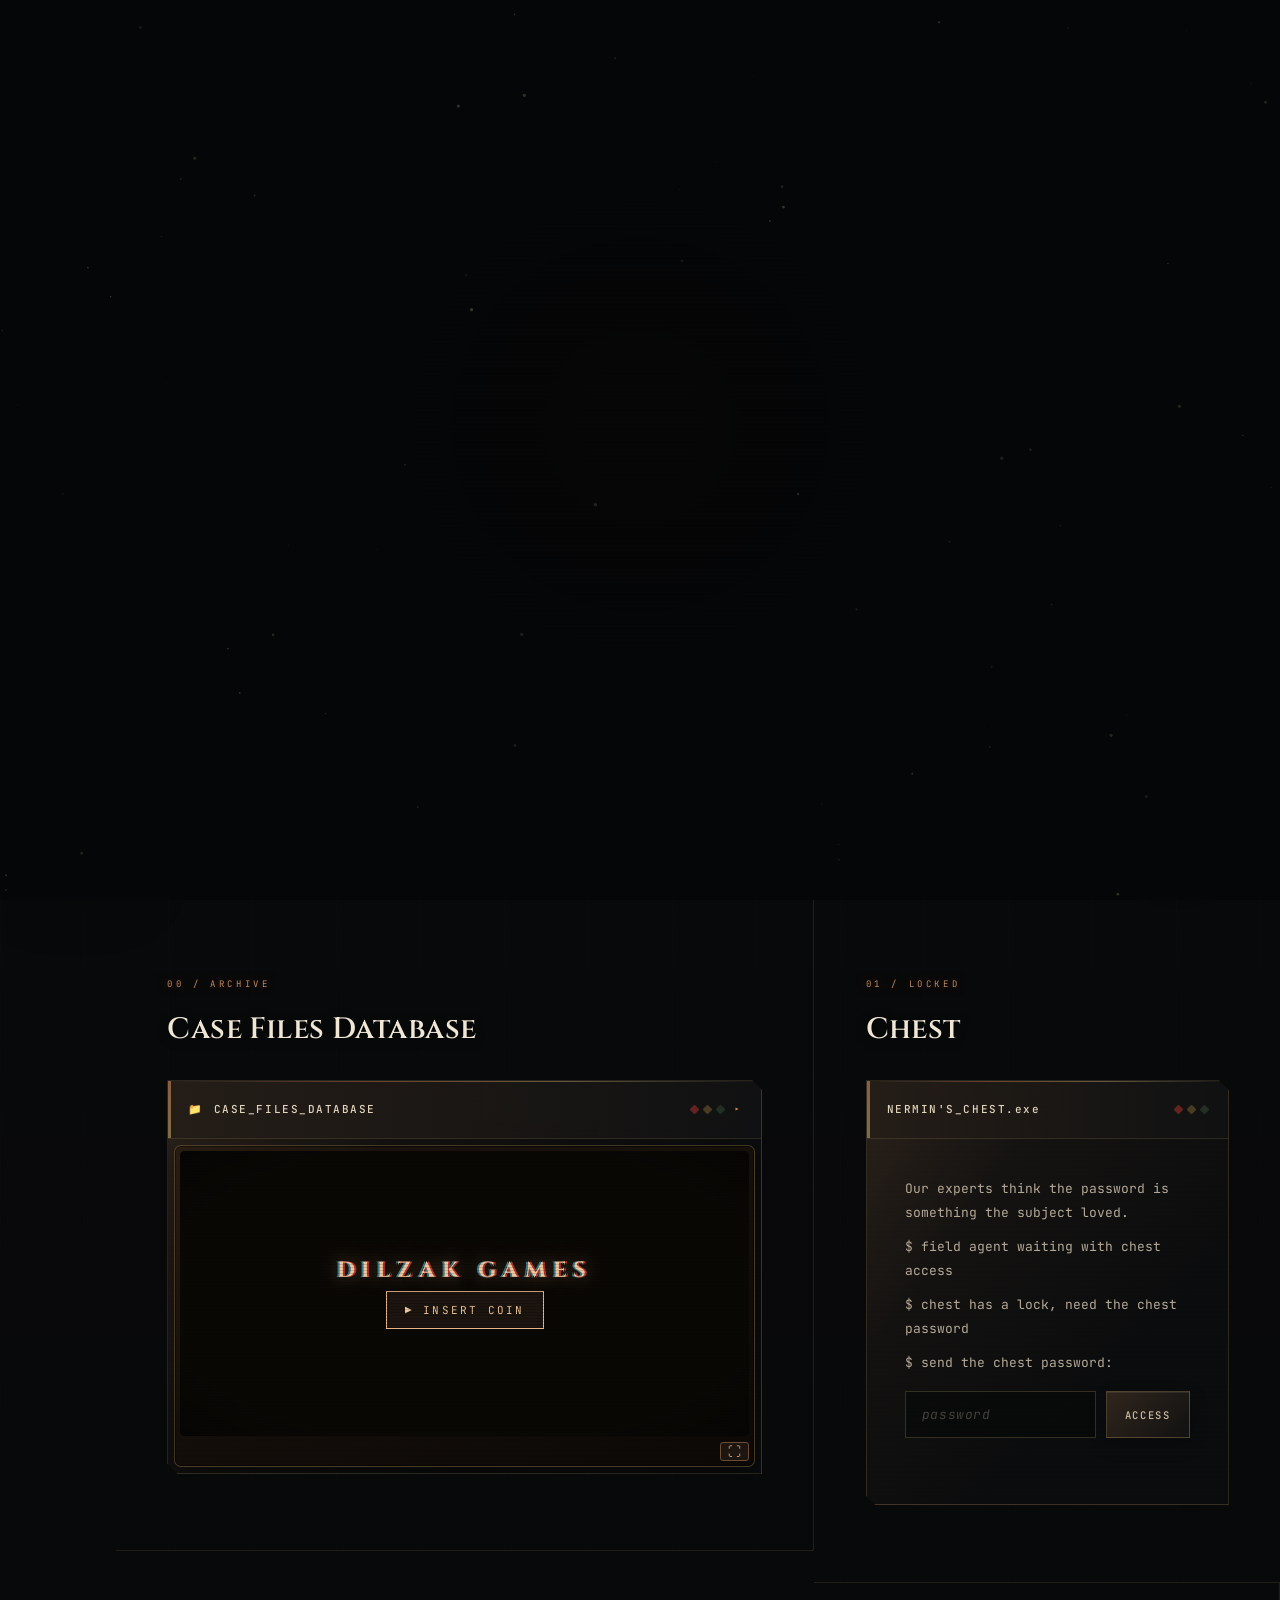
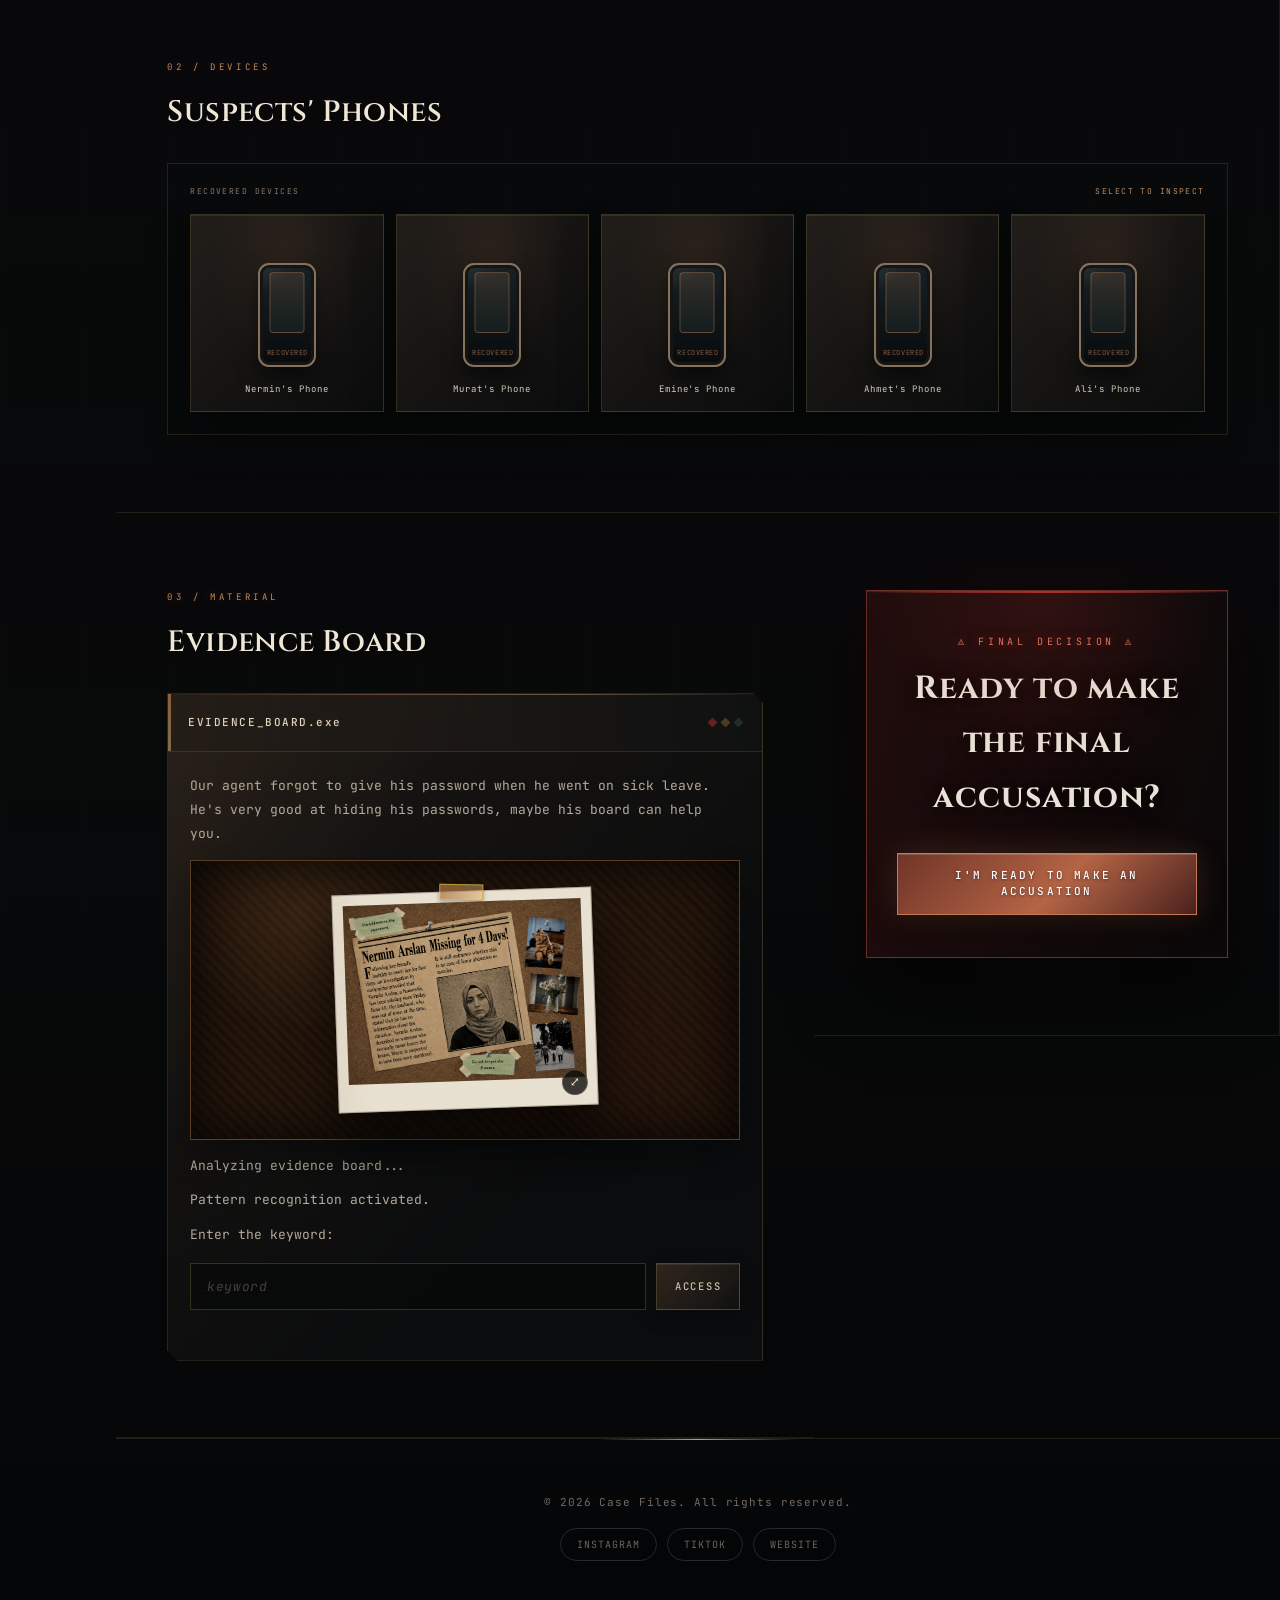
==== commit ace3cb25: "Add new file index2.html" ====
--- a/index2.html
+++ b/index2.html
@@ -5730,6 +5730,17 @@
 .arc-pkb{display:flex;gap:8px;margin-top:2px;}
 .arc-hintbox{max-width:92%;}
 @media(max-width:760px){.arc-pkg{grid-template-columns:repeat(2,1fr)}.arc-pk b{font-size:9px}}
+
+/* ---- arcade A1: shared touch layer ---- */
+.arc-screen canvas,.arc-pad,.arc-pad button{touch-action:none;-webkit-user-select:none;user-select:none;-webkit-tap-highlight-color:transparent;}
+.arc-fsb.on{background:rgba(224,165,122,.34);border-color:#e8b48a;}
+.arc-pad{display:none;grid-template-columns:repeat(3,46px);grid-template-rows:repeat(2,46px);gap:6px;justify-content:center;margin:8px auto 4px;}
+.arc-pad button{cursor:pointer;border:1px solid #6a4d34;background:rgba(224,165,122,.12);color:#e8b48a;font:16px/1 var(--mono);border-radius:8px;padding:0;}
+.arc-pad button:active{background:rgba(224,165,122,.4);}
+.db-arcade.fs .arc-pad{position:fixed;right:6px;bottom:44px;margin:0;z-index:7;opacity:.72;gap:4px;grid-template-columns:repeat(3,36px);grid-template-rows:repeat(2,36px);}
+body.light-theme .arc-pad button{border-color:#a8845e;background:rgba(138,74,44,.08);color:#6a2e18;}
+body.light-theme .arc-pad button:active{background:rgba(138,74,44,.28);}
+body.light-theme .arc-fsb.on{background:rgba(138,74,44,.26);border-color:#6a2e18;}
 /* ---- light theme ---- */
 body.light-theme .db-arcade{background:linear-gradient(160deg,#f7f0e1,#eadfc7);border-color:rgba(120,88,48,.4);box-shadow:0 6px 18px rgba(70,40,30,.2);}
 body.light-theme .db-arcade.fs{background:#efe5cf;}
@@ -6060,8 +6071,10 @@
                 <div class="arc-prog-track"><div class="arc-prog-fill" id="arcPF"></div><i class="arc-prog-tick" style="left:25%"></i><i class="arc-prog-tick" style="left:50%"></i><i class="arc-prog-tick" style="left:75%"></i></div>
                 <span class="arc-prog-pct" id="arcPP">0%</span>
               </div>
+              <button class="arc-fsb" id="arcPadB" type="button" title="On-screen arrows" aria-label="Toggle on-screen arrows" style="display:none">&#x271B;</button>
               <button class="arc-fsb" id="arcFs" type="button" title="Fullscreen (F)" aria-label="Fullscreen">&#x26F6;</button>
             </div>
+            <div class="arc-pad" id="arcPad" style="display:none"><button type="button" data-k="ArrowUp" aria-label="Up" style="grid-area:1/2">&#9650;</button><button type="button" data-k="ArrowLeft" aria-label="Left" style="grid-area:2/1">&#9664;</button><button type="button" data-k="ArrowDown" aria-label="Down" style="grid-area:2/2">&#9660;</button><button type="button" data-k="ArrowRight" aria-label="Right" style="grid-area:2/3">&#9654;</button></div>
           </div>
         </div>
       </section>
@@ -9064,6 +9077,8 @@
 var ctx=cv.getContext('2d'), ov=document.getElementById('arcOv'), hud=document.getElementById('arcHud'), box=document.getElementById('arcade'), qb=document.getElementById('arcQ'), C=window.ARCADE;
 /*GAMES*/
 var W=600,H=300,K={},M={x:300,y:150,px:300,py:150,d:0};
+var TOUCH=!!(typeof matchMedia==='function'&&matchMedia('(pointer:coarse)').matches);
+function IN(t,k){return TOUCH?t:k;}
 function R(a,b){return a+Math.random()*(b-a);}
 function RI(a,b){return Math.floor(R(a,b+1));}
 var PALD={bg:'#0a0805',bg2:'#17110a',grid:'rgba(232,180,138,.055)',line:'#b0703c',wall:'#1b130c',ink:'#fff3d6',ink2:'#b08a64',dim:'#7d6448',peach:'#e8b48a',gold:'#f0c24a',red:'#e0453a',orange:'#e8914a',teal:'#4aaaba',plum:'#c97bd0',green:'#7aad62',wood:'#a8743a',stone:'#7a7a80',water:'#10303a',road:'#1d1915',grass:'#1d2a16',grass2:'#223019',sh:'rgba(0,0,0,.45)',ol:'rgba(0,0,0,.6)',neon:1};
@@ -9096,58 +9111,146 @@
 
 /* ---------- 1 PAC-MAN ---------- */
 function pac(win,lose){
- var mz=['##########','#o....#...','#.##.#.##.','#.#.......','#.#.##.###','#....#....','#.##.#.#..','#.#.......','#o.##.....','##########'].map(function(r){return (r+r.split('').reverse().join('')).split('');});
- var dots=0,tot,lives=5,sp=.17,gsp=.2,pw=0,tm=0,acc=0,gacc=0,p,gh,GC=['#d9433a','#e8b48a','#4aaaba','#c97bd0'],CR=[[18,1],[1,8],[18,8],[9,1]],D=[[1,0],[-1,0],[0,1],[0,-1]];
- mz.forEach(function(r){r.forEach(function(c){if(c=='.'||c=='o')dots++;});});tot=dots;
- function wl(x,y){return !mz[y]||mz[y][x]===undefined||mz[y][x]=='#';}
- function reset(){p={x:1,y:5,ox:1,oy:5,dx:0,dy:0,nx:0,ny:0};gh=[[7,5],[8,5],[11,5],[12,5]].map(function(a,i){return{x:a[0],y:a[1],ox:a[0],oy:a[1],dx:0,dy:0,fr:0,e:0,i:i,h:a,rel:tm+2+i*2.5};});acc=0;gacc=0;}
- reset();
- function hit(){gh.forEach(function(g){if(g.x==p.x&&g.y==p.y||(g.x==p.ox&&g.y==p.oy&&g.ox==p.x&&g.oy==p.y)){if(g.fr){g.x=g.ox=g.h[0];g.y=g.oy=g.h[1];g.e=1;g.fr=0;g.rel=tm+3;}else{lives--;if(lives<=0)lose();else reset();}}});}
- function pstep(){p.ox=p.x;p.oy=p.y;if(!wl(p.x+p.nx,p.y+p.ny)){p.dx=p.nx;p.dy=p.ny;}if(!wl(p.x+p.dx,p.y+p.dy)){p.x+=p.dx;p.y+=p.dy;}var c=mz[p.y][p.x];if(c=='.'||c=='o'){mz[p.y][p.x]=' ';dots--;if(c=='o')pw=7;sp=Math.max(.11,.17-(tot-dots)*.0006);if(dots<=0)win();}}
- function gstep(g){g.ox=g.x;g.oy=g.y;if(tm<g.rel)return;var o=D.filter(function(d){return !wl(g.x+d[0],g.y+d[1])&&!(d[0]==-g.dx&&d[1]==-g.dy);});if(!o.length)o=D.filter(function(d){return !wl(g.x+d[0],g.y+d[1]);});
-  var tx=p.x,ty=p.y;if((tm%12)>7){tx=CR[g.i][0];ty=CR[g.i][1];}else if(g.i==1){tx=p.x+p.dx*3;ty=p.y+p.dy*3;}else if(g.i==2&&Math.hypot(g.x-p.x,g.y-p.y)<5){tx=CR[2][0];ty=CR[2][1];}
-  var d=(g.fr||Math.random()<(g.i==3?.45:.2))?o[RI(0,o.length-1)]:o.reduce(function(a,b){return Math.hypot(g.x+b[0]-tx,g.y+b[1]-ty)<Math.hypot(g.x+a[0]-tx,g.y+a[1]-ty)?b:a;});g.dx=d[0];g.dy=d[1];g.x+=d[0];g.y+=d[1];}
- return{l:function(){return[Math.max(0,lives),5];},p:function(){return (tot-dots)/tot;},k:function(c){var m={ArrowUp:[0,-1],ArrowDown:[0,1],ArrowLeft:[-1,0],ArrowRight:[1,0]}[c];if(m){p.nx=m[0];p.ny=m[1];}},
- u:function(dt){tm+=dt;pw=Math.max(0,pw-dt);gh.forEach(function(g){if(pw<=0)g.e=0;g.fr=pw>0&&!g.e?1:0;});acc+=dt;while(acc>=sp){acc-=sp;pstep();hit();}gsp=sp*(pw>0?1.7:1.3);gacc+=dt;while(gacc>=gsp){gacc-=gsp;gh.forEach(gstep);hit();}},
- d:function(){bg();var x,y,pf=Math.min(1,acc/sp),gf=Math.min(1,gacc/gsp);
-  ctx.lineWidth=LIGHT?2:1.6;ctx.strokeStyle=PAL.line;ctx.fillStyle=PAL.wall;ctx.lineJoin='round';if(PAL.neon){ctx.shadowColor='#c8743a';ctx.shadowBlur=6;}
-  for(y=0;y<10;y++)for(x=0;x<20;x++)if(mz[y][x]=='#'){rpath(x*30+3,y*30+3,24,24,7);ctx.fill();ctx.stroke();}
-  ctx.shadowBlur=0;ctx.shadowColor='transparent';
-  for(y=0;y<10;y++)for(x=0;x<20;x++){var c=mz[y][x];if(c=='.')circ(x*30+15,y*30+15,2.4,PAL.peach);else if(c=='o'){glow(PAL.gold,10);orb(x*30+15,y*30+15,5.5+Math.sin(tm*8),PAL.gold);glow(0,0);}}
-  var ax=(p.ox+(p.x-p.ox)*pf)*30+15,ay=(p.oy+(p.y-p.oy)*pf)*30+15,m=.1+.25*Math.abs(Math.sin(tm*14)),a=Math.atan2(p.dy,p.dx||(p.dy?0:1));
-  shd(ax,ay+11,9,3);glow(PAL.gold,12);ctx.fillStyle=PAL.gold;ctx.beginPath();ctx.moveTo(ax,ay);ctx.arc(ax,ay,11,a+m*Math.PI,a-m*Math.PI+Math.PI*2);ctx.closePath();ctx.fill();glow(0,0);ol();circ(ax+Math.cos(a-1.15)*5,ay+Math.sin(a-1.15)*5,1.8,'#2a1a0a');
-  var GC=[PAL.red,PAL.orange,PAL.teal,PAL.plum];
-  gh.forEach(function(g){var gx=(g.ox+(g.x-g.ox)*gf)*30+15,gy=(g.oy+(g.y-g.oy)*gf)*30+15,fl=g.fr&&pw<1.2&&Math.floor(tm*8)%2;ghost(gx,gy,g.fr?(fl?'#f6ecd2':'#2f55b0'):GC[g.i],g.dx,g.dy,g.fr,fl);});
-  T('LIVES '+lives+'   DOTS LEFT '+dots,10,H-8,10,PAL.ink2);}};}
+ var MAP=['o...#........#....','.##.#.######.#.##.','.#..............#.','.#.##.##DD##.##.#.','......#hhhh#......','.#.##.######.##.#.','.#..............#.','.##.#.######.#.##.','....#........#...o'];
+ var NC=18,NR=9,C=28,OX=62,OY=37,D4=[[1,0],[-1,0],[0,1],[0,-1]];
+ var g=MAP.map(function(r){return r.split('');}),dots=0,tot=0,eaten=0,sc=0,lives=5,tm=0,pt=0,ed=0,st='ready',stT=3,ft=0,chain=0,mi=0,mt=7,fruit=null,fr1=0,fr2=0,pops=[],acc=0,done=0,dyn=0;
+ g.forEach(function(r){r.forEach(function(c){if(c=='.'||c=='o')tot++;});});dots=tot;
+ var MODES=[7,14,7,14,5,14,5,1e9],CORN=[[17,0],[0,0],[17,8],[0,8]],REL=[[0,0],[6,10],[12,24]];
+ function inb(c,r){return c>=0&&r>=0&&c<NC&&r<NR;}
+ function wallT(c,r){return !inb(c,r)||g[r][c]=='#';}
+ function pfree(c,r){return inb(c,r)&&g[r][c]!='#'&&g[r][c]!='D'&&g[r][c]!='h';}
+ function gfree(e,c,r){if(!inb(c,r)||g[r][c]=='#')return false;var t=g[r][c];if(t=='D'||t=='h')return e.s=='leave'||e.s=='eyes';return true;}
+ function field(src){var f=[],q=[],r,c;for(r=0;r<NR;r++){f.push([]);for(c=0;c<NC;c++)f[r].push(999);}src.forEach(function(s){f[s[1]][s[0]]=0;q.push(s);});
+  while(q.length){var a=q.shift();D4.forEach(function(d){var x=a[0]+d[0],y=a[1]+d[1];if(inb(x,y)&&g[y][x]!='#'&&f[y][x]==999){f[y][x]=f[a[1]][a[0]]+1;q.push([x,y]);}});}return f;}
+ var FL=field([[8,2],[9,2]]),FE=field([[8,4],[9,4]]);
+ var pc,gs;
+ function reset(first){pc={x:10,y:8,dx:-1,dy:0,nx:-1,ny:0,fd:[-1,0],free:pfree};
+  gs=[{i:0,x:9,y:2,dx:-1,dy:0,s:'norm',fr:0},{i:1,x:8,y:4,dx:0,dy:0,s:'house',fr:0},{i:2,x:9,y:4,dx:0,dy:0,s:'house',fr:0},{i:3,x:10,y:4,dx:0,dy:0,s:'house',fr:0}];
+  gs.forEach(function(e,i){e.rt=REL[Math.max(0,i-1)][0];e.rd=REL[Math.max(0,i-1)][1];if(i==1){e.rt=1;e.rd=0;}if(i==2){e.rt=6;e.rd=10;}if(i==3){e.rt=12;e.rd=24;}});
+  pt=0;ed=0;ft=0;chain=0;mi=0;mt=MODES[0];fruit=null;acc=0;st='ready';stT=first?3:2;pops=[];}
+ reset(1);
+ function adv(e,d,dec,on){var n=0;while(d>1e-7&&n++<14){var cx=Math.round(e.x),cy=Math.round(e.y);
+   if(Math.abs(e.x-cx)<1e-6&&Math.abs(e.y-cy)<1e-6){e.x=cx;e.y=cy;dec(e);if(!e.dx&&!e.dy)return;if(!e.free(cx+e.dx,cy+e.dy)){e.dx=e.dy=0;return;}}
+   var tx=e.dx>0?Math.floor(e.x+1e-6)+1:e.dx<0?Math.ceil(e.x-1e-6)-1:e.x,ty=e.dy>0?Math.floor(e.y+1e-6)+1:e.dy<0?Math.ceil(e.y-1e-6)-1:e.y,dist=Math.abs(tx-e.x)+Math.abs(ty-e.y),s=Math.min(d,dist);
+   e.x+=e.dx*s;e.y+=e.dy*s;d-=s;if(s>=dist-1e-9){e.x=tx;e.y=ty;if(on)on(e);}}}
+ function pdec(e){if((e.nx||e.ny)&&pfree(e.x+e.nx,e.y+e.ny)){e.dx=e.nx;e.dy=e.ny;}if(e.dx||e.dy)e.fd=[e.dx,e.dy];}
+ function pon(e){var c=g[e.y][e.x];if(c=='.'||c=='o'){g[e.y][e.x]=' ';dots--;eaten++;ed++;sc+=c=='o'?50:10;
+   if(c=='o'){ft=7;chain=0;gs.forEach(function(q){if(q.s!='eyes'){q.fr=1;if(q.s=='norm'){q.dx=-q.dx;q.dy=-q.dy;}}});}
+   if(!fr1&&eaten>=Math.round(tot*.3)){fr1=1;fruit={t:9.5,k:0};}if(!fr2&&eaten>=Math.round(tot*.65)){fr2=1;fruit={t:9.5,k:1};}
+   if(dots<=0&&st=='play'){st='clear';stT=1.6;}}}
+ function tgt(e){var b=gs[0],px=Math.round(pc.x),py=Math.round(pc.y),sc0=mi%2==0;if(sc0)return CORN[e.i];
+  if(e.i==0)return[px,py];if(e.i==1)return[px+pc.fd[0]*4,py+pc.fd[1]*4];
+  if(e.i==2){var vx=px+pc.fd[0]*2,vy=py+pc.fd[1]*2;return[b.x+(vx-b.x)*2,b.y+(vy-b.y)*2];}
+  return Math.hypot(e.x-px,e.y-py)>8?[px,py]:CORN[3];}
+ function gdec(e){if(e.s=='house'){e.dx=e.dy=0;return;}
+  var fl=e.s=='eyes'?FE:(e.s=='leave'?FL:null),o=D4.filter(function(d){return gfree(e,e.x+d[0],e.y+d[1])&&!(d[0]==-e.dx&&d[1]==-e.dy);});
+  if(!o.length)o=D4.filter(function(d){return gfree(e,e.x+d[0],e.y+d[1]);});if(!o.length){e.dx=e.dy=0;return;}
+  var b=o[0];
+  if(fl){b=o.reduce(function(a,c){return fl[e.y+c[1]][e.x+c[0]]<fl[e.y+a[1]][e.x+a[0]]?c:a;});}
+  else if(e.fr){b=o[RI(0,o.length-1)];}
+  else{var t=tgt(e);b=o.reduce(function(a,c){return Math.hypot(e.x+c[0]-t[0],e.y+c[1]-t[1])<Math.hypot(e.x+a[0]-t[0],e.y+a[1]-t[1])-1e-9?c:a;});}
+  e.dx=b[0];e.dy=b[1];}
+ function gon(e){if(e.s=='leave'&&e.y<=2)e.s='norm';else if(e.s=='eyes'&&e.y==4&&(e.x==8||e.x==9)){e.s='leave';e.fr=0;}}
+ function die(){st='dying';stT=1.5;lives--;}
+ function step(dt){tm+=dt;
+  if(st=='ready'){stT-=dt;if(stT<=0)st='play';return;}
+  if(st=='dying'){stT-=dt;if(stT<=0){if(lives<=0){if(!done){done=1;lose();}}else reset(0);}return;}
+  if(st=='clear'){stT-=dt;if(stT<=0&&!done){done=1;win();}return;}
+  pt+=dt;
+  if(ft>0){ft-=dt;if(ft<=0){ft=0;gs.forEach(function(q){q.fr=0;});}}else{mt-=dt;if(mt<=0){mi=Math.min(mi+1,MODES.length-1);mt=MODES[mi];gs.forEach(function(q){if(q.s=='norm'){q.dx=-q.dx;q.dy=-q.dy;}});}}
+  adv(pc,6*(1+.2*eaten/tot)*dt,pdec,pon);
+  gs.forEach(function(e,i){if(i&&e.s=='house'&&(pt>=e.rt||ed>=e.rd)){e.s='leave';}
+   var sp=e.s=='eyes'?11:e.s=='leave'?3.6:e.fr?3:4.8;e.free=function(c,r){return gfree(e,c,r);};adv(e,sp*dt,gdec,gon);});
+  if(fruit){fruit.t-=dt;if(fruit.t<=0)fruit=null;else if(Math.hypot(pc.x-8.5,pc.y-6)<.7){var v=fruit.k?300:100;sc+=v;pops.push({x:8.5,y:6,t:1.2,s:''+v});fruit=null;}}
+  for(var i=pops.length-1;i>=0;i--){pops[i].t-=dt;if(pops[i].t<=0)pops.splice(i,1);}
+  for(var j=0;j<gs.length;j++){var q=gs[j];if(q.s=='eyes'||q.s=='house')continue;if(Math.abs(q.x-pc.x)<.55&&Math.abs(q.y-pc.y)<.55){
+    if(q.fr){var v2=200*Math.pow(2,Math.min(3,chain));chain++;sc+=v2;pops.push({x:q.x,y:q.y,t:1,s:''+v2});q.s='eyes';q.fr=0;}
+    else{die();return;}}}
+ }
+ /* ---- walls: outline of the wall regions, drawn once per theme into a cache ---- */
+ var wc=null,wk='';
+ function P(c,r){return[OX+c*C,OY+r*C];}
+ function skel(x){var F=.72,i,j,a,b,L=OX-F*C,Rr=OX+(NC-1+F)*C,Tp=OY-F*C,Bt=OY+(NR-1+F)*C,rd=13;x.beginPath();
+  x.moveTo(L+rd,Tp);x.lineTo(Rr-rd,Tp);x.arcTo(Rr,Tp,Rr,Tp+rd,rd);x.lineTo(Rr,Bt-rd);x.arcTo(Rr,Bt,Rr-rd,Bt,rd);x.lineTo(L+rd,Bt);x.arcTo(L,Bt,L,Bt-rd,rd);x.lineTo(L,Tp+rd);x.arcTo(L,Tp,L+rd,Tp,rd);x.closePath();
+  for(j=0;j<NR;j++)for(i=0;i<NC;i++){if(g0[j][i]!='#')continue;a=P(i,j);x.moveTo(a[0],a[1]);x.lineTo(a[0]+.01,a[1]);
+   if(i+1<NC&&g0[j][i+1]=='#'){b=P(i+1,j);x.moveTo(a[0],a[1]);x.lineTo(b[0],b[1]);}
+   if(j+1<NR&&g0[j+1][i]=='#'){b=P(i,j+1);x.moveTo(a[0],a[1]);x.lineTo(b[0],b[1]);}
+   if(j==0){x.moveTo(a[0],a[1]);x.lineTo(a[0],Tp);}if(j==NR-1){x.moveTo(a[0],a[1]);x.lineTo(a[0],Bt);}}}
+ var g0=MAP.map(function(r){return r.split('');});
+ function paint(x,col,glowOn){x.lineCap='round';x.lineJoin='round';x.globalCompositeOperation='source-over';x.strokeStyle=col;x.shadowColor=col;x.shadowBlur=glowOn?8:0;x.lineWidth=12.4;skel(x);x.stroke();
+  x.shadowBlur=0;x.shadowColor='transparent';x.globalCompositeOperation='destination-out';x.lineWidth=9.6;x.stroke();x.globalCompositeOperation='source-over';x.lineWidth=7.2;x.stroke();x.globalCompositeOperation='destination-out';x.lineWidth=4.6;x.stroke();x.globalCompositeOperation='source-over';}
+ function walls(col,flashOn){var key=(LIGHT?'l':'d')+(flashOn?'f':'');
+  if(typeof document!=='undefined'&&document.createElement){if(!wc||wk!=key){wc=document.createElement('canvas');wc.width=W*2;wc.height=H*2;var x=wc.getContext('2d');x.scale(2,2);paint(x,col,!LIGHT);wk=key;}ctx.drawImage(wc,0,0,W,H);}
+  else{ctx.save();paint(ctx,col,0);ctx.restore();}}
+ function gd(x,y,col,dx,dy,fr,fl,eo,wob){ctx.save();ctx.translate(x,y);var w=11,q=Math.sin(tm*14+x)>0?1:0;
+  if(!eo){if(!LIGHT){ctx.shadowColor=col;ctx.shadowBlur=7;}ctx.beginPath();ctx.arc(0,-1,w,Math.PI,0);ctx.lineTo(w,10);for(var i=0;i<4;i++){ctx.lineTo(w-(i+.5)*w/2,(i+q)%2?6:10);ctx.lineTo(w-(i+1)*w/2,10);}ctx.closePath();ctx.fillStyle=col;ctx.fill();ctx.shadowBlur=0;ctx.strokeStyle=PAL.ol;ctx.lineWidth=1;ctx.stroke();}
+  if(fr&&!eo){var ec=fl?'#d33':'#fff';circ(-3.6,-3,1.9,ec);circ(3.6,-3,1.9,ec);ctx.strokeStyle=ec;ctx.lineWidth=1.3;ctx.beginPath();for(var k=0;k<5;k++)ctx.lineTo(-5+k*2.5,4+(k%2?1.5:-1));ctx.stroke();}
+  else{circ(-3.8,-3,3.5,'#fff');circ(3.8,-3,3.5,'#fff');circ(-3.8+dx*1.7,-3+dy*1.7,1.8,'#1b2a8a');circ(3.8+dx*1.7,-3+dy*1.7,1.8,'#1b2a8a');}
+  ctx.restore();}
+ function fruitDraw(x,y,k){ctx.save();ctx.translate(x,y);if(!k){ctx.strokeStyle='#4a7a2a';ctx.lineWidth=1.6;ctx.beginPath();ctx.moveTo(-4,3);ctx.quadraticCurveTo(-1,-8,4,-9);ctx.moveTo(4,4);ctx.quadraticCurveTo(5,-4,4,-9);ctx.stroke();circ(-4,5,5,PAL.red);circ(4.5,5,5,PAL.red);circ(-5.6,3.4,1.4,'rgba(255,255,255,.6)');}
+  else{ctx.beginPath();ctx.moveTo(-8,-4);ctx.quadraticCurveTo(0,-8,8,-4);ctx.quadraticCurveTo(7,6,0,10);ctx.quadraticCurveTo(-7,6,-8,-4);ctx.fillStyle=PAL.red;ctx.fill();ol();poly([-6,-6,0,-11,6,-6,0,-4],'#5a9a38');ctx.fillStyle='rgba(255,230,160,.9)';[[-3,0],[3,0],[0,4],[-2,6],[2,7]].forEach(function(s){ctx.fillRect(s[0]-.6,s[1]-.6,1.3,1.3);});}ctx.restore();}
+ return{l:function(){return[Math.max(0,lives),5];},p:function(){return (tot-dots)/tot;},
+ k:function(c){var m={ArrowUp:[0,-1],ArrowDown:[0,1],ArrowLeft:[-1,0],ArrowRight:[1,0]}[c];if(!m)return;pc.nx=m[0];pc.ny=m[1];if((pc.dx||pc.dy)&&m[0]==-pc.dx&&m[1]==-pc.dy&&st=='play'){pc.dx=m[0];pc.dy=m[1];pc.fd=[m[0],m[1]];}else if(!pc.dx&&!pc.dy&&pfree(Math.round(pc.x)+m[0],Math.round(pc.y)+m[1])&&Math.abs(pc.x-Math.round(pc.x))<1e-6&&Math.abs(pc.y-Math.round(pc.y))<1e-6){pc.dx=m[0];pc.dy=m[1];}},
+ _d:function(){return{pc:pc,gs:gs,g:g,st:st,dots:dots,tot:tot,lives:lives,sc:sc,ft:ft};},
+ u:function(dt){acc+=Math.min(dt,.05);while(acc>=1/120){acc-=1/120;step(1/120);}},
+ d:function(){bg();var i,j,col=LIGHT?'#2b3f93':'#2f63ff',cl=st=='clear'&&Math.floor(tm*6)%2;walls(cl?(LIGHT?'#c8a060':'#ffffff'):col,cl);
+  var dc=LIGHT?'#7a4a26':'#f1dcc0';
+  for(j=0;j<NR;j++)for(i=0;i<NC;i++){var c=g[j][i],p=P(i,j);if(c=='.')circ(p[0],p[1],2.3,dc);else if(c=='o'&&(st!='ready'||true)){glow(PAL.gold,10);orb(p[0],p[1],5.6+Math.sin(tm*8)*.9,PAL.gold);glow(0,0);}}
+  if(fruit){var fp=P(8.5,6);if(fruit.t>2||Math.floor(tm*8)%2)fruitDraw(fp[0],fp[1],fruit.k);}
+  var gcol=[PAL.red,'#f19ac4',PAL.teal,PAL.orange];
+  if(st!='dying'||stT>1.2||true){gs.forEach(function(e){var p=P(e.x,e.y),fl=e.fr&&ft<2&&Math.floor(tm*6)%2,col2=e.fr?(fl?(LIGHT?'#f6ecd2':'#f6ecd2'):'#2f55b0'):gcol[e.i];if(st=='dying'&&stT<1.2)return;gd(p[0],p[1]+(e.s=='house'?Math.sin(tm*6+e.i)*2:0),col2,e.dx,e.dy,e.fr,fl,e.s=='eyes');});}
+  var pp=P(pc.x,pc.y),a=Math.atan2(pc.fd[1],pc.fd[0]),mv=(pc.dx||pc.dy)?1:.35,m=st=='ready'?.28:.04+.3*Math.abs(Math.sin(tm*16))*mv;
+  if(st=='dying'){var k=1-Math.max(0,stT)/1.5;m=Math.min(1,k*1.1);a=-Math.PI/2;}
+  if(!(st=='dying'&&stT<=.05)){shd(pp[0],pp[1]+11,9,3);glow(PAL.gold,12);ctx.fillStyle=PAL.gold;ctx.beginPath();ctx.moveTo(pp[0],pp[1]);ctx.arc(pp[0],pp[1],12,a+m*Math.PI,a-m*Math.PI+Math.PI*2);ctx.closePath();ctx.fill();glow(0,0);ol();if(st!='dying')circ(pp[0]+Math.cos(a-1.15)*5.5,pp[1]+Math.sin(a-1.15)*5.5,1.8,'#2a1a0a');}
+  pops.forEach(function(q){var p=P(q.x,q.y);ctx.globalAlpha=Math.min(1,q.t*2);T(q.s,p[0],p[1]-6-(1-q.t)*8,10,PAL.ink,'center');ctx.globalAlpha=1;});
+  if(st=='ready'){var rp=P(8.5,6);rbox(rp[0]-34,rp[1]-9,68,18,PAL.bg,5);T('READY!',rp[0],rp[1]+4,12,PAL.gold,'center');}
+  T('SCORE '+sc,10,H-5,10,PAL.ink2);T('DOTS LEFT '+dots,W-10,H-5,10,PAL.ink2,'right');}};}
 
 /* ---------- 2 SNAKE ---------- */
 function snake(win,lose){
- var cw=30,ch=15,s=[[5,7],[4,7],[3,7]],d=[1,0],nd=[1,0],q0=[],ob=[],f=[20,7],sc=0,acc=0,tm=0;
+ var cw=30,ch=15,s=[[5,7],[4,7],[3,7]],d=[1,0],q0=[],ob=[],f=[20,7],sc=0,acc=0,tm=0;
  function same(q,x,y){return q[0]==x&&q[1]==y;}
  function free(x,y){return !s.some(function(q){return same(q,x,y);})&&!ob.some(function(q){return same(q,x,y);})&&!same(f,x,y);}
  function rp(){var x,y,n=0;do{x=RI(1,cw-2);y=RI(1,ch-2);n++;}while(!free(x,y)&&n<300);return[x,y];}
- return{p:function(){return sc/20;},k:function(c){var m={ArrowUp:[0,-1],ArrowDown:[0,1],ArrowLeft:[-1,0],ArrowRight:[1,0]}[c];if(!m)return;var ld=q0.length?q0[q0.length-1]:d;if((m[0]==-ld[0]&&m[1]==-ld[1])||(m[0]==ld[0]&&m[1]==ld[1]))return;if(q0.length<2)q0.push(m);},
- u:function(dt){tm+=dt;acc+=dt;var st=Math.max(.075,.15-sc*.003);while(acc>=st){acc-=st;if(q0.length)d=q0.shift();var h=[s[0][0]+d[0],s[0][1]+d[1]];
+ /* every non-obstacle cell must stay connected, so a new block can never wall food off */
+ function conn(o){var g={},n=0,i,j,st=[[0,0]],tot=cw*ch-ob.length-1;function bad(x,y){return x<0||y<0||x>=cw||y>=ch||g[x+','+y]||same(o,x,y)||ob.some(function(q){return same(q,x,y);});}
+  g['0,0']=1;n=1;while(st.length){var c=st.pop();[[1,0],[-1,0],[0,1],[0,-1]].forEach(function(v){var x=c[0]+v[0],y=c[1]+v[1];if(!bad(x,y)){g[x+','+y]=1;n++;st.push([x,y]);}});}
+  return n==tot;}
+ return{p:function(){return sc/20;},_d:function(){return{s:s,ob:ob,f:f,d:d,sc:sc,cw:cw,ch:ch};},
+ k:function(c){var m={ArrowUp:[0,-1],ArrowDown:[0,1],ArrowLeft:[-1,0],ArrowRight:[1,0]}[c];if(!m)return;var ld=q0.length?q0[q0.length-1]:d;if((m[0]==-ld[0]&&m[1]==-ld[1])||(m[0]==ld[0]&&m[1]==ld[1]))return;if(q0.length<2)q0.push(m);},
+ u:function(dt){tm+=dt;acc+=dt;var st=Math.max(.075,.15-sc*.003)/1.3;while(acc>=st){acc-=st;if(q0.length)d=q0.shift();var h=[s[0][0]+d[0],s[0][1]+d[1]];
   if(h[0]<0||h[1]<0||h[0]>=cw||h[1]>=ch||s.some(function(q){return same(q,h[0],h[1]);})||ob.some(function(q){return same(q,h[0],h[1]);})){lose();return;}
-  s.unshift(h);if(same(f,h[0],h[1])){sc++;if(sc>=20){win();return;}var o=rp();if(sc>=4&&sc%2==0&&ob.length<5&&Math.abs(o[0]-h[0])+Math.abs(o[1]-h[1])>6)ob.push(o);f=rp();}else s.pop();}},
+  s.unshift(h);if(same(f,h[0],h[1])){sc++;if(sc>=20){win();return;}var o=rp();if(sc>=3&&sc%2==1&&ob.length<7&&Math.abs(o[0]-h[0])+Math.abs(o[1]-h[1])>6&&conn(o))ob.push(o);f=rp();}else s.pop();}},
  d:function(){bg();var i,j;
   for(i=0;i<cw;i++)for(j=0;j<ch;j++)if((i+j)%2==0)rr(i*20,j*20,20,20,LIGHT?'rgba(90,55,25,.05)':'rgba(232,180,138,.03)');
   ctx.strokeStyle=PAL.line;ctx.lineWidth=3;ctx.strokeRect(1.5,1.5,W-3,H-3);
-  ob.forEach(function(q){var x=q[0]*20+1,y=q[1]*20+1;bevel(x,y,18,18,PAL.stone,3);ctx.strokeStyle='rgba(0,0,0,.35)';ctx.lineWidth=1;ctx.beginPath();ctx.moveTo(x+4,y+5);ctx.lineTo(x+9,y+10);ctx.lineTo(x+7,y+15);ctx.moveTo(x+9,y+10);ctx.lineTo(x+14,y+8);ctx.stroke();});
+  var pu=.5+.5*Math.sin(tm*6);
+  ob.forEach(function(q){var cx=q[0]*20+10,cy=q[1]*20+10,sd=[[0,-1],[1,0],[0,1],[-1,0]];
+   ctx.fillStyle='rgba(224,69,58,'+(LIGHT?.10+.08*pu:.10+.10*pu)+')';ctx.beginPath();ctx.arc(cx,cy,12.5,0,7);ctx.fill();
+   sd.forEach(function(v){var nx=v[0],ny=v[1],px=-ny,py=nx;[-1,1].forEach(function(o){var bx=cx+nx*6+px*o*3.6,by=cy+ny*6+py*o*3.6;poly([bx+px*2.7,by+py*2.7,bx+nx*5.2,by+ny*5.2,bx-px*2.7,by-py*2.7],PAL.red,LIGHT?'#5a1410':'rgba(0,0,0,.7)');});});
+   bevel(cx-6,cy-6,12,12,lt(PAL.stone,-.25),2);ctx.strokeStyle='rgba(0,0,0,.4)';ctx.lineWidth=1;ctx.beginPath();ctx.moveTo(cx-3,cy-3);ctx.lineTo(cx+1,cy+1);ctx.lineTo(cx-1,cy+4);ctx.stroke();});
   var fx=f[0]*20+10,fy=f[1]*20+11,pr=7+Math.sin(tm*8)*.7;glow(PAL.red,10);orb(fx,fy,pr,PAL.red);glow(0,0);ctx.strokeStyle=LIGHT?'#5a3a1a':'#8a5632';ctx.lineWidth=2;ctx.beginPath();ctx.moveTo(fx,fy-pr+1);ctx.lineTo(fx+1,fy-pr-3);ctx.stroke();ctx.fillStyle=PAL.green;ctx.beginPath();ctx.ellipse(fx+4,fy-pr-1,3.8,1.9,-.5,0,7);ctx.fill();ol();
-  for(i=s.length-1;i>=0;i--){var q=s[i],k=i/Math.max(1,s.length-1),c=i?lt(PAL.green,.15-.42*k):lt(PAL.green,.4);glow(i?0:PAL.green,i?0:10);rbox(q[0]*20+1,q[1]*20+1,18,18,c,i?6:7);glow(0,0);if(i&&i%2==0){ctx.fillStyle='rgba(0,0,0,.12)';ctx.fillRect(q[0]*20+6,q[1]*20+6,8,8);}}
+  var edge=lt(PAL.green,-.5);
+  for(i=s.length-1;i>=0;i--){var q=s[i],k=i/Math.max(1,s.length-1),c=i?lt(PAL.green,.15-.42*k):lt(PAL.green,.4);glow(i?0:PAL.green,i?0:10);rbox(q[0]*20+1,q[1]*20+1,18,18,c,i?6:7,edge);glow(0,0);if(i&&i%2==0){ctx.fillStyle='rgba(0,0,0,.12)';ctx.fillRect(q[0]*20+6,q[1]*20+6,8,8);}}
   var h=s[0],hx=h[0]*20+10,hy=h[1]*20+10;circ(hx+d[0]*3-d[1]*4,hy+d[1]*3+d[0]*4,2.8,'#fff');circ(hx+d[0]*3+d[1]*4,hy+d[1]*3-d[0]*4,2.8,'#fff');circ(hx+d[0]*4-d[1]*4,hy+d[1]*4+d[0]*4,1.4,'#16100a');circ(hx+d[0]*4+d[1]*4,hy+d[1]*4-d[0]*4,1.4,'#16100a');
   if(Math.sin(tm*10)>.3){ctx.strokeStyle=PAL.red;ctx.lineWidth=1.5;ctx.beginPath();ctx.moveTo(hx+d[0]*9,hy+d[1]*9);ctx.lineTo(hx+d[0]*14,hy+d[1]*14);ctx.stroke();}
-  T('FOOD '+sc+' / 20',10,H-8,10,PAL.ink2);}};}
+  T('FOOD '+sc+' / 20',10,H-8,10,PAL.ink2);T(IN('SWIPE TO TURN \u00B7 AVOID SPIKES','ARROW KEYS \u00B7 AVOID SPIKES'),W-10,H-8,9,PAL.dim,'right');}};}
 
 /* ---------- 3 FLAPPY BIRD ---------- */
-function flap(win,lose){var b={y:150,v:0},pp=[],n=0,lg=150,tm=0,go=0;
- function fl(){go=1;b.v=-285;}
- return{p:function(){return n/25;},k:function(c){if(c=='Space'||c=='ArrowUp')fl();},pd:fl,
- u:function(dt){tm+=dt;if(!go){b.y=150+Math.sin(tm*4)*7;return;}var sp=125+n*1.2,gap=Math.max(86,126-n*1.4);b.v+=900*dt;b.y+=b.v*dt;
-  if(!pp.length||pp[pp.length-1].x<W-235){lg=Math.max(gap/2+25,Math.min(H-gap/2-25,lg+R(-70,70)));pp.push({x:W+10,g:lg,gap:gap,s:0});}
-  pp.forEach(function(q){q.x-=sp*dt;if(!q.s&&q.x+36<100){q.s=1;n++;if(n>=25)win();}if(119>q.x&&101<q.x+36&&(b.y-9<q.g-q.gap/2||b.y+9>q.g+q.gap/2))lose();});
-  pp=pp.filter(function(q){return q.x>-50;});if(b.y<9){b.y=9;if(b.v<0)b.v=0;}if(b.y>H-9)lose();},
+function flap(win,lose){var b={y:150,v:0},pp=[],n=0,lg=150,pg=150,tm=0,go=0,acc=0,nx=W+10,dead=0;
+ /* flap fires straight from the input event: velocity is set at once, no frame wait, no smoothing */
+ function fl(){if(dead)return;go=1;b.v=-285;}
+ function mkpipe(gap){var lo=gap/2+22,hi=H-gap/2-22,g,k=0;
+  do{g=R(lo,hi);k++;}while((Math.abs(g-pg)<42||Math.abs(g-pg)>118)&&k<60);
+  if(Math.abs(g-pg)<42){g=pg+(pg>(lo+hi)/2?-1:1)*R(46,100);g=Math.max(lo,Math.min(hi,g));}
+  pg=g;pp.push({x:nx,g:g,gap:gap,s:0});nx+=R(190,255);}
+ function step(dt){tm+=dt;if(!go){b.y=150+Math.sin(tm*4)*7;return;}var sp=125+n*1.2,gap=Math.max(86,126-n*1.4),i;b.v+=900*dt;b.y+=b.v*dt;
+  nx-=sp*dt;if(nx<W+10)mkpipe(gap);
+  for(i=0;i<pp.length;i++){var q=pp[i];q.x-=sp*dt;if(!q.s&&q.x+36<100){q.s=1;n++;if(n>=25&&!dead){dead=1;win();return;}}if(119>q.x&&101<q.x+36&&(b.y-9<q.g-q.gap/2||b.y+9>q.g+q.gap/2)){dead=1;lose();return;}}
+  pp=pp.filter(function(q){return q.x>-50;});if(b.y<9){b.y=9;if(b.v<0)b.v=0;}if(b.y>H-9){dead=1;lose();}}
+ nx=W+110;mkpipe(126);
+ return{p:function(){return n/25;},k:function(c){if(c=='Space'||c=='ArrowUp')fl();},pd:fl,_d:function(){return{b:b,pp:pp,n:n,nx:nx};},
+ u:function(dt){acc+=Math.min(dt,.05);var ST=1/120;while(acc>=ST&&!dead){acc-=ST;step(ST);}},
  d:function(){bg();var i,x;
   ctx.fillStyle=PAL.bg2;ctx.beginPath();ctx.moveTo(0,H);for(x=0;x<=W;x+=20)ctx.lineTo(x,H-34-Math.sin((x+tm*22)*.022)*10-Math.sin((x+tm*22)*.009)*16);ctx.lineTo(W,H);ctx.fill();
   for(i=0;i<9;i++){var cx=((i*97-tm*(14+i%3*6))%(W+100)+W+100)%(W+100)-50,cy=34+(i*53)%110;if(LIGHT){ctx.fillStyle='rgba(255,252,240,.85)';ctx.beginPath();ctx.ellipse(cx,cy,22,8,0,0,7);ctx.ellipse(cx+12,cy-5,13,8,0,0,7);ctx.ellipse(cx-11,cy-3,11,6,0,0,7);ctx.fill();}else rr(cx,cy,2.5,2.5,'rgba(232,180,138,'+(.25+.25*Math.sin(tm*3+i))+')');}
@@ -9159,27 +9262,7 @@
   ctx.save();ctx.translate(110,b.y);ctx.rotate(Math.max(-.5,Math.min(1,b.v/500)));glow(PAL.gold,10);orb(0,0,10,PAL.gold);glow(0,0);
   ctx.save();ctx.rotate(go?(b.v<0?-.7:.5)*Math.abs(Math.sin(tm*22)):Math.sin(tm*8)*.4);ctx.fillStyle=lt(PAL.gold,-.18);ctx.beginPath();ctx.ellipse(-4,2,6.5,3.6,-.3,0,7);ctx.fill();ol();ctx.restore();
   poly([8,-2,16,2,8,6],'#e8742a');circ(4.5,-3.5,3.3,'#fff');circ(5.4,-3.4,1.5,'#16100a');ctx.restore();
-  T('PIPES '+n+' / 25',10,H-14,10,PAL.ink2);if(!go)T('TAP / SPACE TO START',W/2,H/2+50,12,PAL.ink,'center');}};}
-
-/* ---------- 4 SUBWAY RUNNER ---------- */
-function sub(win,lose){var ly=[90,155,220],l=1,y=155,z=0,vz=0,sl=0,ob=[],m=0,nx=380,sp=260,tm=0;
- function sp0(){var r=Math.random(),a;if(r<.5||m<250){a=RI(0,2);var b2=(m>200&&Math.random()<.4)?(a+RI(1,2))%3:-1;ob.push({x:W+40,l:a,t:'b'});if(b2>=0)ob.push({x:W+40,l:b2,t:'b'});}else{var t=r<.75?'l':'h';for(a=0;a<3;a++)ob.push({x:W+40,l:a,t:t});}}
- return{p:function(){return m/1500;},k:function(c){if(c=='ArrowUp'&&l>0)l--;if(c=='ArrowDown'&&l<2)l++;if(c=='Space'&&z==0)vz=440;if(c=='ArrowLeft')sl=.6;},
- u:function(dt){tm+=dt;sp=Math.min(430,230+m*.12);m+=sp*dt/20;if(m>=1500){win();return;}y+=(ly[l]-y)*Math.min(1,dt*14);if(z>0||vz>0){z+=vz*dt;vz-=1400*dt;if(z<=0){z=0;vz=0;}}sl-=dt;nx-=sp*dt;if(nx<=0){sp0();nx=sp*R(.95,1.4)+90;}
-  ob.forEach(function(o){o.x-=sp*dt;if(Math.abs(o.x-90)<(o.t=='b'?28:10)&&o.l==l){if(o.t=='b'||(o.t=='l'&&z<28)||(o.t=='h'&&sl<=0))lose();}});ob=ob.filter(function(o){return o.x>-80;});},
- d:function(){bg();var i,k;
-  for(i=0;i<3;i++){var cy=ly[i];rr(0,cy-24,W,48,LIGHT?'rgba(120,80,40,.14)':'rgba(0,0,0,.28)');rr(0,cy-24,W,2,PAL.line);rr(0,cy+22,W,2,PAL.line);
-   for(k=0;k<15;k++){var sx2=((k*48-tm*sp)%720+720)%720-40;rr(sx2,cy-13,5,26,LIGHT?'rgba(90,55,25,.30)':'rgba(176,112,60,.30)');}
-   rr(0,cy-9,W,2,PAL.ink2);rr(0,cy+7,W,2,PAL.ink2);}
-  ob.forEach(function(o){var oy=ly[o.l],x=o.x;
-   if(o.t=='b'){shd(x,oy+21,34,4);bevel(x-34,oy-20,68,38,PAL.red,7);rr(x-34,oy+4,68,5,'rgba(0,0,0,.2)');for(k=0;k<3;k++)rbox(x-27+k*19,oy-13,13,11,LIGHT?PAL.ink:'#f6ddb0',2);circ(x-33,oy,3.4,PAL.gold);circ(x-22,oy+19,4,PAL.ol);circ(x+22,oy+19,4,PAL.ol);}
-   else if(o.t=='l'){shd(x,oy+22,16,3);rr(x-10,oy+3,3,19,PAL.ol);rr(x+7,oy+3,3,19,PAL.ol);bevel(x-15,oy+3,30,10,PAL.gold,2);ctx.strokeStyle='rgba(0,0,0,.55)';ctx.lineWidth=3;ctx.beginPath();for(k=-12;k<14;k+=9){ctx.moveTo(x+k,oy+13);ctx.lineTo(x+k+6,oy+3);}ctx.stroke();}
-   else{rr(x-18,oy-27,36,5,PAL.line);ctx.strokeStyle=PAL.ink2;ctx.lineWidth=1.6;ctx.beginPath();ctx.moveTo(x-9,oy-22);ctx.lineTo(x-9,oy-8);ctx.moveTo(x+9,oy-22);ctx.lineTo(x+9,oy-8);ctx.stroke();bevel(x-16,oy-9,32,13,PAL.teal,3);poly([x-5,oy-6,x+5,oy-6,x,oy+1],'#fff',0);}});
-  var fy=y-z+6,ph=tm*16,sk=LIGHT?'#e6b48a':'#f4d2b0';shd(90,y+8,10-z*.08,3.2-z*.02);glow(PAL.peach,10);
-  if(sl>0){rbox(79,fy-11,22,9,PAL.peach,4);orb(104,fy-6,5.5,sk);rr(103,fy-12,6,3,PAL.ol);}
-  else{ctx.strokeStyle=PAL.ink;ctx.lineWidth=3.2;ctx.lineCap='round';ctx.beginPath();var sw=z>0?1.5:Math.sin(ph)*6;ctx.moveTo(90,fy-8);ctx.lineTo(90+sw,fy);ctx.moveTo(90,fy-8);ctx.lineTo(90-sw,fy);ctx.stroke();ctx.lineCap='butt';rbox(83,fy-23,14,16,PAL.peach,4);orb(90,fy-28,6,sk);rr(84,fy-34,12,4,PAL.ol);rr(90,fy-30,9,2.5,PAL.ol);}
-  glow(0,0);
-  T('DISTANCE '+Math.floor(m)+' / 1500 m',10,H-8,10,PAL.ink2);T('UP/DOWN LANE   SPACE JUMP   LEFT SLIDE',W-10,H-8,9,PAL.dim,'right');}};}
+  T('PIPES '+n+' / 25',10,H-14,10,PAL.ink2);if(!go)T(IN('TAP TO FLAP','SPACE / CLICK TO FLAP'),W/2,H/2+50,12,PAL.ink,'center');}};}
 
 /* ---------- 5 FRUIT NINJA ---------- */
 function ninja(win,lose){var it=[],tr=[],pt=[],ct=0,ms=0,nx=.6,CL=['#e0453a','#f0c24a','#7aad62','#c97bd0'];
@@ -9196,44 +9279,124 @@
 
 /* ---------- 6 ANGRY BIRDS ---------- */
 function birds(win,lose){
- var S=[{b:[[452,238,12,32,60]],p:[[415,253],[500,253]]},
-  {b:[[380,230,12,40,110],[430,230,12,40,110],[480,230,12,40,110],[376,222,64,8,110],[426,222,70,8,110],[404,182,12,40,110],[400,174,24,8,110]],p:[[405,253],[455,253],[412,157]]},
-  {b:[[380,210,14,60,160],[490,210,14,60,160],[376,202,132,10,160],[430,214,14,56,160],[420,170,36,32,140]],p:[[410,253],[465,253],[440,185],[438,153]]}];
- var si=0,bl,pg,bd,left,wt=0,GY=270,SX=90,SY=205,tr=[],ptot=1;
- function nb(){bd={x:SX,y:SY,vx:0,vy:0,f:0,t:0,dr:0};tr=[];}
- function ld(){var s=S[si];bl=s.b.map(function(a){return{x:a[0],y:a[1],w:a[2],h:a[3],hp:a[4],v:0};});pg=s.p.map(function(a){return{x:a[0],y:a[1],r:17,v:0,a:1};});ptot=pg.length;left=5+si;wt=0;nb();}
+ var GY=270,SX=90,SY=205,ST=1/120,BR=9,GV=520,MX=74;
+ var MH={g:20,w:80,s:150,t:20,x:1e9};
+ function room(a,m,x,yb,w,h,rm,fl){a.push([m,x,yb-h,10,h],[m,x+w-10,yb-h,10,h]);var r=[rm,x-5,yb-h-8,w+10,8];if(fl)r[5]=1;a.push(r);return yb-h-8;}
+ var S=[
+  (function(){var a=[];a.push(['x',330,190,12,80]);room(a,'w',392,270,70,46,'s',1);a.push(['s',510,226,30,44],['g',476,232,8,38]);return{b:a,p:[[427,254],[525,210]],n:3};})(),
+  (function(){var a=[],r=room(a,'g',350,270,66,44,'s');room(a,'w',356,r,54,34,'g',1);a.push(['x',300,214,12,56]);room(a,'w',480,270,70,46,'w');a.push(['t',492,254,16,16],['s',500,184,30,32]);return{b:a,p:[[383,254],[383,r-16,1],[530,254,1],[515,168]],n:3};})(),
+  (function(){var a=[];a.push(['x',250,196,12,74]);var r=room(a,'x',300,270,56,60,'w');room(a,'s',420,270,56,60,'s',1);a.push(['s',290,194,200,8],['t',500,254,16,16],['w',340,160,10,34],['w',420,160,10,34],['w',335,152,100,8]);return{b:a,p:[[328,254],[448,254,1],[385,178],[385,136,1]],n:4};})(),
+  (function(){var a=[];a.push(['x',286,176,12,94]);var r=room(a,'w',330,270,70,50,'s');room(a,'g',336,r,58,34,'w',1);a.push(['s',336,r-34-8-26,58,26]);room(a,'s',450,270,64,44,'w');a.push(['t',470,254,16,16],['s',540,232,24,38],['g',560,190,8,42]);return{b:a,p:[[365,254,1],[365,r-16],[482,254,1],[552,216,1],[365,r-34-8-26-16]],n:4};})(),
+  (function(){var a=[];a.push(['x',270,140,12,130]);var r=room(a,'s',330,270,70,44,'s'),r2=room(a,'g',336,r,58,36,'w'),r3=room(a,'w',342,r2,46,30,'s',1);a.push(['x',420,210,10,60]);room(a,'w',470,270,64,44,'s');a.push(['t',552,254,16,16],['x',545,200,12,70]);return{b:a,p:[[365,254,1],[365,r-16,1],[365,r2-16,1],[365,r3-16,1],[502,254,1]],n:3};})()
+ ];
+ var si=0,bl,pg,bd,left,wt=0,tr=[],ptot=1,ptc=[],acc=0,slow=0,clr=0,ndone=0,par=0,shake=0,pend=[],tm=0,stars=0,flash=0,hat=[];
+ function nb(){bd={x:SX,y:SY,vx:0,vy:0,f:0,t:0,dr:0,age:0};tr=[];}
+ function ld(){var s=S[si];bl=s.b.map(function(a){return{m:a[0],x:a[1],y:a[2],w:a[3],h:a[4],hp:MH[a[0]],mh:MH[a[0]],v:0,fl:a[5]||0,dead:0};});pg=s.p.map(function(a){return{x:a[0],y:a[1],r:a[2]?17:15,v:0,a:1,hp:a[2]?100:34,hh:a[2]?55:-1,cd:0,mh:a[2]?100:34};});ptot=pg.length;left=s.n;wt=0;ptc=[];slow=0;clr=0;ndone=0;pend=[];nb();}
  ld();
- function sup(o,bw,bx,by,self){if(by>=GY-.5)return 1;return bl.some(function(k){return k!==self&&bx<k.x+k.w&&bx+bw>k.x&&Math.abs(by-k.y)<2;});}
- return{p:function(){var al=pg.filter(function(q){return q.a;}).length;return Math.min(1,(si+(ptot-al)/ptot)/S.length);},pd:function(x,y){if(bd&&!bd.f&&Math.hypot(x-SX,y-SY)<40)bd.dr=1;},pu:function(){if(bd&&bd.dr){bd.dr=0;bd.vx=(SX-bd.x)*7.2;bd.vy=(SY-bd.y)*7.2;if(Math.hypot(bd.vx,bd.vy)>60){bd.f=1;left--;}else{bd.x=SX;bd.y=SY;}}},
- u:function(dt){
-  if(bd&&bd.dr){var dx=M.x-SX,dy=M.y-SY,d=Math.hypot(dx,dy),m=Math.min(75,d);bd.x=SX+dx/(d||1)*m;bd.y=SY+dy/(d||1)*m;}
-  if(bd&&bd.f){bd.vy+=520*dt;bd.x+=bd.vx*dt;bd.y+=bd.vy*dt;tr.push([bd.x,bd.y]);if(tr.length>40)tr.shift();var sp=Math.hypot(bd.vx,bd.vy);
-   if(bd.y>GY-8){bd.y=GY-8;bd.vy*=-.35;bd.vx*=.7;}
-   bl.forEach(function(k){var cx=Math.max(k.x,Math.min(bd.x,k.x+k.w)),cy=Math.max(k.y,Math.min(bd.y,k.y+k.h)),dx=bd.x-cx,dy=bd.y-cy,d=Math.hypot(dx,dy);if(d<8){var nx=d?dx/d:0,ny=d?dy/d:-1;k.hp-=sp*.35;var dot=bd.vx*nx+bd.vy*ny;if(dot<0){bd.vx-=1.5*dot*nx;bd.vy-=1.5*dot*ny;bd.vx*=.6;bd.vy*=.6;}bd.x+=nx*(8-d);bd.y+=ny*(8-d);}});
-   bl=bl.filter(function(k){return k.hp>0;});
-   pg.forEach(function(q){if(q.a&&Math.hypot(bd.x-q.x,bd.y-q.y)<q.r+8&&sp>70){q.a=0;bd.vx*=.8;bd.vy*=.8;}});
-   if(sp<28&&bd.y>GY-10)bd.t+=dt;if(bd.t>.9||bd.x>660||bd.x<-30){bd=null;wt=1.4;}}
-  bl.forEach(function(k){if(!sup(0,k.w,k.x,k.y+k.h,k)){k.v+=600*dt;k.y+=k.v*dt;if(k.y+k.h>GY){k.y=GY-k.h;k.v=0;}else bl.forEach(function(o){if(o!==k&&k.x<o.x+o.w&&k.x+k.w>o.x&&k.y+k.h>o.y&&k.y<o.y+o.h&&k.y+k.h-o.y<k.v*dt+4&&k.y<o.y){k.y=o.y-k.h;k.v=0;}});if(k.v>120)pg.forEach(function(q){if(q.a&&q.x>k.x-q.r&&q.x<k.x+k.w+q.r&&q.y>k.y-q.r&&q.y<k.y+k.h+q.r)q.a=0;});}else k.v=0;});
-  pg.forEach(function(q){if(q.a&&!sup(0,q.r*2,q.x-q.r,q.y+q.r,null)){q.v+=600*dt;q.y+=q.v*dt;if(q.y+q.r>GY){q.y=GY-q.r;q.v=0;}}});
-  if(!bd){wt-=dt;if(!pg.some(function(q){return q.a;})){si++;if(si>=S.length)win();else ld();}else if(wt<=0){if(left<=0)lose();else nb();}}},
+ function alive(){return pg.filter(function(q){return q.a;}).length;}
+ function sup(bw,bx,by,self){if(by>=GY-.5)return 1;return bl.some(function(k){return k!==self&&!k.dead&&bx<k.x+k.w&&bx+bw>k.x&&Math.abs(by-k.y)<2;});}
+ /* ---- particles ---- */
+ function P(x,y,vx,vy,l,s,c,k,g){if(ptc.length>220)ptc.shift();ptc.push({x:x,y:y,vx:vx,vy:vy,l:l,ml:l,s:s,c:c,k:k,g:g==null?420:g,r:Math.random()*6,vr:(Math.random()-.5)*14});}
+ function dust(x,y,n,c,sp){for(var i=0;i<n;i++)P(x+R(-6,6),y+R(-4,4),R(-1,1)*(sp||40),R(-1,.1)*(sp||40),R(.35,.7),R(3,7),c||'rgba(190,170,140,.65)',1,-30);}
+ function chips(x,y,w,h,n,c,g){for(var i=0;i<n;i++)P(x+R(0,w),y+R(0,h),R(-110,110),R(-170,-20),R(.5,1.1),R(1.8,4.2),c,0,g);}
+ function fxBlock(k){var cx=k.x+k.w/2,cy=k.y+k.h/2;
+  if(k.m=='w'){chips(k.x,k.y,k.w,k.h,9,lt(PAL.wood,-.1),null);chips(k.x,k.y,k.w,k.h,4,lt(PAL.wood,.25));dust(cx,cy,3);}
+  else if(k.m=='s'){chips(k.x,k.y,k.w,k.h,9,lt(PAL.stone,-.15));dust(cx,cy,5,'rgba(170,165,155,.7)');}
+  else if(k.m=='g'){chips(k.x,k.y,k.w,k.h,12,LIGHT?'rgba(70,160,200,.8)':'rgba(180,235,255,.85)');}
+  else dust(cx,cy,3);}
+ function boom(x,y){shake=.45;flash=.12;for(var i=0;i<26;i++){var a=Math.random()*6.28,s=R(60,230);P(x,y,Math.cos(a)*s,Math.sin(a)*s-30,R(.25,.6),R(2.5,6),i%3?'#ffb43a':'#ffe9a0',2,200);}
+  for(i=0;i<9;i++)P(x+R(-12,12),y+R(-12,12),R(-50,50),R(-80,-10),R(.7,1.3),R(9,16),'rgba(60,55,50,.55)',1,-40);}
+ function hurtBlock(k,d){if(k.m=='x'||k.dead||d<=0)return;k.hp-=d;if(k.hp<=0){k.dead=1;fxBlock(k);if(k.m=='t')pend.push([k.x+k.w/2,k.y+k.h/2]);}}
+ function hurtPig(q,d){if(!q.a||d<=0||q.cd>0)return;var h0=q.hp;q.hp-=d;q.cd=.12;if(q.hh>0&&h0>q.hh&&q.hp<=q.hh){chips(q.x-12,q.y-18,24,10,8,lt(PAL.stone,-.1),null);}if(q.hp<=0){q.a=0;for(var i=0;i<12;i++)P(q.x+R(-8,8),q.y+R(-8,8),R(-90,90),R(-130,-10),R(.5,.9),R(2,4),i%2?PAL.green:lt(PAL.green,.4),0,380);dust(q.x,q.y,5,'rgba(150,200,120,.55)',55);for(i=0;i<3;i++)P(q.x,q.y-8,R(-30,30),R(-120,-60),1,R(5,7),PAL.gold,3,-20);
+   if(!alive()&&!ndone){ndone=1;slow=1.0;}}}
+ function expl(x,y){boom(x,y);var R0=88;bl.forEach(function(k){if(k.dead)return;var d=Math.hypot(k.x+k.w/2-x,k.y+k.h/2-y);if(d<R0)hurtBlock(k,260*(1-d/R0)+20);});
+  pg.forEach(function(q){var d=Math.hypot(q.x-x,q.y-y);if(q.a&&d<R0+14){q.cd=0;hurtPig(q,260*(1-d/(R0+14))+20);}});
+  if(bd&&bd.f){var d=Math.hypot(bd.x-x,bd.y-y);if(d<R0+10&&d>0){bd.vx+=(bd.x-x)/d*220*(1-d/(R0+10));bd.vy+=(bd.y-y)/d*220*(1-d/(R0+10));}}}
+ function settle(){var g=0;while(pend.length&&g++<20){var e=pend.shift();expl(e[0],e[1]);}bl=bl.filter(function(k){return !k.dead;});}
+ function step(dt){
+  var i;tm+=dt;
+  if(bd&&bd.dr){var dx=M.x-SX,dy=M.y-SY,d=Math.hypot(dx,dy),m=Math.min(MX,d),bx=SX+dx/(d||1)*m,by=SY+dy/(d||1)*m;by=Math.min(by,GY-BR-4);bx=Math.max(BR+4,bx);bd.x=bx;bd.y=by;}
+  if(bd&&bd.f){bd.age+=dt;bd.vy+=GV*dt;bd.x+=bd.vx*dt;bd.y+=bd.vy*dt;if(tr.length<60&&((bd.age*60)|0)!=(((bd.age-dt)*60)|0))tr.push([bd.x,bd.y]);var sp=Math.hypot(bd.vx,bd.vy);
+   if(bd.y>GY-BR){bd.y=GY-BR;if(bd.vy>90)dust(bd.x,GY,3,null,30);bd.vy*=-.3;bd.vx*=.985-(sp<60?.05:0);}
+   bl.forEach(function(k){if(k.dead)return;var cx=Math.max(k.x,Math.min(bd.x,k.x+k.w)),cy=Math.max(k.y,Math.min(bd.y,k.y+k.h)),dx=bd.x-cx,dy=bd.y-cy,d=Math.hypot(dx,dy);
+    if(d<BR){var nx=d?dx/d:0,ny=d?dy/d:-1,vn=bd.vx*nx+bd.vy*ny;if(vn<0){var dm=-vn*.4;hurtBlock(k,dm);if(dm>40)dust(cx,cy,2);
+      if(k.dead&&k.m!='x'){bd.vx*=.55;bd.vy*=.55;}else{bd.vx-=1.55*vn*nx;bd.vy-=1.55*vn*ny;bd.vx*=.72;bd.vy*=.72;}}
+     bd.x+=nx*(BR-d);bd.y+=ny*(BR-d);}});
+   pg.forEach(function(q){if(q.a&&Math.hypot(bd.x-q.x,bd.y-q.y)<q.r+BR-1&&sp>55){hurtPig(q,sp*.55);bd.vx*=.6;bd.vy*=.6;}});
+   if(bd.age>.5&&sp<26&&bd.y>GY-BR-2)bd.t+=dt;if(bd.t>.8||bd.x>680||bd.x<-40||bd.age>9){bd=null;wt=1.2;}}
+  /* falling blocks */
+  bl.forEach(function(k){if(k.dead)return;if(!sup(k.w,k.x,k.y+k.h,k)){k.v+=600*dt;k.y+=k.v*dt;var landed=0;
+    if(k.y+k.h>GY){k.y=GY-k.h;landed=1;}else bl.forEach(function(o){if(o!==k&&!o.dead&&k.x<o.x+o.w&&k.x+k.w>o.x&&k.y+k.h>o.y&&k.y<o.y&&k.y+k.h-o.y<k.v*dt+4){k.y=o.y-k.h;landed=1;if(k.v>150)hurtBlock(o,k.v*.07);}});
+    if(landed){if(k.v>130){hurtBlock(k,k.v*.09);dust(k.x+k.w/2,k.y+k.h,3);}k.v=0;}
+    else if(k.v>110)pg.forEach(function(q){if(q.a&&q.x>k.x-q.r&&q.x<k.x+k.w+q.r&&q.y>k.y-q.r&&q.y<k.y+k.h+q.r)hurtPig(q,k.v*.5);});}else k.v=0;});
+  pg.forEach(function(q){if(q.cd>0)q.cd-=dt;if(q.a&&!sup(q.r*2,q.x-q.r,q.y+q.r,null)){q.v+=600*dt;q.y+=q.v*dt;if(q.y+q.r>GY){q.y=GY-q.r;if(q.v>230)hurtPig(q,q.v*.25);q.v=0;}}});
+  settle();
+  for(i=ptc.length-1;i>=0;i--){var p=ptc[i];p.x+=p.vx*dt;p.y+=p.vy*dt;p.vy+=p.g*dt;p.r+=p.vr*dt;p.l-=dt;if(p.l<=0||p.y>GY+8)ptc.splice(i,1);}
+  if(shake>0)shake-=dt;if(flash>0)flash-=dt;
+  var tgt=bd&&bd.f?Math.max(0,bd.x-SX)*.05:0;par+=(tgt-par)*Math.min(1,dt*3);
+  if(ndone){if(slow<=0){if(clr<=0){clr=2.3;stars=Math.min(3,1+Math.max(0,left));}}}
+  if(!bd){wt-=dt;if(!alive()){if(ndone&&clr<=0&&slow<=0){clr=2.3;stars=Math.min(3,1+Math.max(0,left));}}else if(wt<=0){if(left<=0)lose();else nb();}}}
+ return{p:function(){return Math.min(1,(si+(ptot-alive())/ptot)/S.length);},
+ pd:function(x,y){if(bd&&!bd.f&&!bd.dr&&!clr&&Math.hypot(x-bd.x,y-bd.y)<58)bd.dr=1;},
+ pu:function(){if(bd&&bd.dr){bd.dr=0;var vx=(SX-bd.x)*7.2,vy=(SY-bd.y)*7.2;if(Math.hypot(vx,vy)>70){bd.vx=vx;bd.vy=vy;bd.f=1;left--;}else{bd.x=SX;bd.y=SY;}}},
+ pc:function(){if(bd&&bd.dr){bd.dr=0;bd.x=SX;bd.y=SY;}},
+ _d:function(){return{si:si,left:left,bd:bd,pigs:pg.filter(function(q){return q.a;}).length,hp:pg.reduce(function(a,q){return a+(q.a?q.hp:0);},0),blocks:bl.length,clr:clr,ndone:ndone,S:S.length};},
+ _j:function(n){si=n;ld();},
+ _s:function(){return JSON.stringify({bl:bl,pg:pg,bd:bd,left:left,si:si,wt:wt,acc:acc,slow:slow,clr:clr,ndone:ndone,pend:pend});},
+ _l:function(s){var o=JSON.parse(s);bl=o.bl;pg=o.pg;bd=o.bd;left=o.left;si=o.si;wt=o.wt;acc=o.acc;slow=o.slow;clr=o.clr;ndone=o.ndone;pend=o.pend;ptot=pg.length;ptc=[];},
+ u:function(dt){dt=Math.min(dt,.05);var ts=slow>0?.3:1;acc+=dt*ts;if(slow>0){slow-=dt;}if(clr>0){clr-=dt;if(clr<=0){if(si+1>=S.length){clr=0.0001;win();}else{si++;ld();}return;}}
+  var n=0;while(acc>=ST&&n++<12){acc-=ST;step(ST);}},
  d:function(){bg();var i,j,t8=Date.now()/400;
+  ctx.save();if(shake>0)ctx.translate(R(-1,1)*shake*9,R(-1,1)*shake*9);
+  /* parallax sky, hills, clouds */
+  var sx0=(LIGHT?'#e9a93a':PAL.peach);ctx.globalAlpha=LIGHT?.9:.55;circ(505-par*.4,58,LIGHT?20:15,LIGHT?'#f2c24c':'#f0d9b0');ctx.globalAlpha=1;
+  for(i=0;i<7;i++){var cx=((i*131-tm*(5+i%3*4)-par*(.8+i%3*.4))%(W+160)+W+160)%(W+160)-60,cy=26+(i*47)%92;if(LIGHT){ctx.fillStyle='rgba(255,252,240,.8)';ctx.beginPath();ctx.ellipse(cx,cy,26,8,0,0,7);ctx.ellipse(cx+14,cy-6,15,9,0,0,7);ctx.ellipse(cx-13,cy-4,12,7,0,0,7);ctx.fill();}else{ctx.fillStyle='rgba(232,180,138,'+(.05+.02*(i%3))+')';ctx.beginPath();ctx.ellipse(cx,cy,26,6,0,0,7);ctx.ellipse(cx+14,cy-5,14,7,0,0,7);ctx.fill();rr(cx-30,cy-40,2,2,'rgba(232,180,138,.4)');}}
+  ctx.fillStyle=PAL.bg2;ctx.beginPath();ctx.moveTo(0,GY);for(i=0;i<=W;i+=15)ctx.lineTo(i,GY-62-Math.sin((i+par*2)*.014)*22-Math.sin((i+par*2)*.006)*16);ctx.lineTo(W,GY);ctx.fill();
+  ctx.fillStyle=lt(PAL.green,LIGHT?.45:-.62);ctx.globalAlpha=LIGHT?.5:.7;ctx.beginPath();ctx.moveTo(0,GY);for(i=0;i<=W;i+=15)ctx.lineTo(i,GY-30-Math.sin((i+par*5)*.02+1)*13-Math.sin((i+par*5)*.007)*9);ctx.lineTo(W,GY);ctx.fill();ctx.globalAlpha=1;
+  /* ground */
   rr(0,GY,W,H-GY,LIGHT?'#c9a56a':'#2a1d12');rr(0,GY,W,7,PAL.green);rr(0,GY+7,W,2,PAL.ol);for(i=0;i<W;i+=22)poly([i,GY,i+5,GY-5,i+10,GY],PAL.green,0);
-  var bx=bd?bd.x:SX,by=bd?bd.y:SY;ctx.lineCap='round';ctx.strokeStyle=LIGHT?'#6b4524':'#6a4426';ctx.lineWidth=6;ctx.beginPath();ctx.moveTo(SX,GY);ctx.lineTo(SX,SY+16);ctx.moveTo(SX,SY+16);ctx.lineTo(SX-10,SY-2);ctx.moveTo(SX,SY+16);ctx.lineTo(SX+10,SY-2);ctx.stroke();
-  ctx.strokeStyle='#5a2a1a';ctx.lineWidth=3;ctx.beginPath();ctx.moveTo(SX-10,SY-2);ctx.lineTo(bd&&bd.dr?bx:SX,bd&&bd.dr?by:SY+3);ctx.lineTo(SX+10,SY-2);ctx.stroke();ctx.lineCap='butt';
-  bl.forEach(function(k){var sto=k.hp>150;bevel(k.x,k.y,k.w,k.h,sto?PAL.stone:PAL.wood,2);ctx.strokeStyle='rgba(0,0,0,.22)';ctx.lineWidth=1;ctx.beginPath();if(k.w>=k.h){for(j=k.y+4;j<k.y+k.h-2;j+=4){ctx.moveTo(k.x+2,j);ctx.lineTo(k.x+k.w-2,j);}}else{for(j=k.x+3;j<k.x+k.w-1;j+=4){ctx.moveTo(j,k.y+2);ctx.lineTo(j,k.y+k.h-2);}}ctx.stroke();});
-  pg.forEach(function(q){if(!q.a)return;glow(PAL.green,6);orb(q.x,q.y,q.r,PAL.green);glow(0,0);circ(q.x-q.r*.7,q.y-q.r*.75,3.4,lt(PAL.green,-.1));circ(q.x+q.r*.7,q.y-q.r*.75,3.4,lt(PAL.green,-.1));eyes(q.x,q.y-3,4.6,3.4,0,1);ctx.beginPath();ctx.ellipse(q.x,q.y+5,7,5,0,0,7);ctx.fillStyle=lt(PAL.green,.28);ctx.fill();ol();circ(q.x-2.6,q.y+5,1.2,PAL.ol);circ(q.x+2.6,q.y+5,1.2,PAL.ol);});
-  if(bd&&bd.dr){var vx=(SX-bd.x)*7.2,vy=(SY-bd.y)*7.2;for(i=1;i<17;i++){var t=i*.07;circ(bd.x+vx*t,bd.y+vy*t+260*t*t,3-i*.1,LIGHT?'rgba(47,28,12,.55)':'rgba(232,180,138,.6)');}}
-  tr.forEach(function(q,i){circ(q[0],q[1],1.6,LIGHT?'rgba(47,28,12,'+i/50+')':'rgba(232,180,138,'+i/50+')');});
+  for(i=0;i<9;i++){var fx=(i*83+30)%W;if(Math.abs(fx-SX)<22)continue;circ(fx,GY-2,2.3,i%2?PAL.red:PAL.gold);rr(fx-.5,GY,1,4,PAL.green);}
+  /* sling: back post + back band */
+  var bx=bd?bd.x:SX,by=bd?bd.y:SY,pull=bd&&bd.dr;ctx.lineCap='round';ctx.strokeStyle=LIGHT?'#6b4524':'#6a4426';ctx.lineWidth=6;ctx.beginPath();ctx.moveTo(SX,GY);ctx.lineTo(SX,SY+16);ctx.moveTo(SX,SY+16);ctx.lineTo(SX-10,SY-2);ctx.moveTo(SX,SY+16);ctx.lineTo(SX+10,SY-2);ctx.stroke();
+  ctx.strokeStyle='#5a2a1a';ctx.lineWidth=3;ctx.beginPath();ctx.moveTo(SX+10,SY-2);ctx.lineTo(bd&&!bd.f?bx:SX,bd&&!bd.f?by:SY+3);ctx.stroke();
+  /* blocks */
+  bl.forEach(function(k){var hpf=Math.max(0,k.hp/k.mh),m=k.m;
+   if(m=='g'){rbox(k.x,k.y,k.w,k.h,LIGHT?'rgba(110,190,225,.55)':'rgba(150,215,240,.42)',2);ctx.strokeStyle='rgba(255,255,255,'+(LIGHT?.8:.55)+')';ctx.lineWidth=1.4;ctx.beginPath();ctx.moveTo(k.x+2,k.y+k.h-3);ctx.lineTo(k.x+Math.min(k.w-2,k.h*.5),k.y+3);ctx.stroke();}
+   else if(m=='t'){rbox(k.x,k.y,k.w,k.h,PAL.red,2);ctx.fillStyle='rgba(255,255,255,.85)';ctx.fillRect(k.x+1,k.y+k.h/2-3,k.w-2,6);T('TNT',k.x+k.w/2,k.y+k.h/2+2.6,6.5,'#7a1c14','center');ctx.strokeStyle=PAL.ink2;ctx.lineWidth=1.4;ctx.beginPath();ctx.moveTo(k.x+k.w/2,k.y);ctx.quadraticCurveTo(k.x+k.w/2+3,k.y-5,k.x+k.w/2+1,k.y-7);ctx.stroke();if(Math.sin(tm*20)>0)circ(k.x+k.w/2+1,k.y-7.5,1.6,PAL.gold);}
+   else if(m=='x'){bevel(k.x,k.y,k.w,k.h,lt(PAL.stone,-.5),2);for(j=k.y+6;j<k.y+k.h-3;j+=14){circ(k.x+3.5,j,1.3,'rgba(255,255,255,.55)');circ(k.x+k.w-3.5,j,1.3,'rgba(255,255,255,.55)');}}
+   else if(m=='s'){bevel(k.x,k.y,k.w,k.h,lt(PAL.stone,-.1),2);ctx.strokeStyle='rgba(0,0,0,.28)';ctx.lineWidth=1;ctx.beginPath();for(j=k.y+8;j<k.y+k.h-3;j+=8){ctx.moveTo(k.x+1.5,j);ctx.lineTo(k.x+k.w-1.5,j);var o=((j-k.y)/8|0)%2?k.w*.3:k.w*.65;if(k.w>16){ctx.moveTo(k.x+o,j-8);ctx.lineTo(k.x+o,j);}}ctx.stroke();}
+   else{bevel(k.x,k.y,k.w,k.h,PAL.wood,2);ctx.strokeStyle='rgba(0,0,0,.2)';ctx.lineWidth=1;ctx.beginPath();if(k.w>=k.h){for(j=k.y+4;j<k.y+k.h-2;j+=4){ctx.moveTo(k.x+2,j);ctx.lineTo(k.x+k.w-2,j);}}else{for(j=k.x+3;j<k.x+k.w-1;j+=4){ctx.moveTo(j,k.y+2);ctx.lineTo(j,k.y+k.h-2);}}ctx.stroke();circ(k.x+2.5,k.y+2.5,.9,'rgba(0,0,0,.4)');circ(k.x+k.w-2.5,k.y+k.h-2.5,.9,'rgba(0,0,0,.4)');}
+   if(hpf<.55&&m!='x'&&m!='t'){ctx.strokeStyle='rgba(0,0,0,'+(hpf<.3?.65:.4)+')';ctx.lineWidth=1.2;ctx.beginPath();var cx=k.x+k.w/2,cy=k.y+k.h/2;ctx.moveTo(cx-k.w*.3,cy-k.h*.3);ctx.lineTo(cx,cy);ctx.lineTo(cx+k.w*.25,cy-2);ctx.moveTo(cx,cy);ctx.lineTo(cx-2,cy+k.h*.32);ctx.stroke();}
+   if(k.fl){var px=k.x+k.w/2;ctx.strokeStyle=PAL.ink2;ctx.lineWidth=1.6;ctx.beginPath();ctx.moveTo(px,k.y);ctx.lineTo(px,k.y-22);ctx.stroke();var w1=Math.sin(tm*5)*2;poly([px,k.y-22,px+14,k.y-18+w1,px,k.y-13],PAL.red);}});
+  /* pigs */
+  pg.forEach(function(q){if(!q.a)return;var sq=q.cd>0?1.06:1;glow(PAL.green,6);orb(q.x,q.y,q.r*sq,PAL.green);glow(0,0);circ(q.x-q.r*.7,q.y-q.r*.75,3.4,lt(PAL.green,-.1));circ(q.x+q.r*.7,q.y-q.r*.75,3.4,lt(PAL.green,-.1));eyes(q.x,q.y-3,4.6,3.4,0,1);ctx.beginPath();ctx.ellipse(q.x,q.y+5,7,5,0,0,7);ctx.fillStyle=lt(PAL.green,.28);ctx.fill();ol();circ(q.x-2.6,q.y+5,1.2,PAL.ol);circ(q.x+2.6,q.y+5,1.2,PAL.ol);
+   if(q.hh>0&&q.hp>q.hh){ctx.beginPath();ctx.arc(q.x,q.y-3,q.r+1,Math.PI*1.04,Math.PI*1.96);ctx.closePath();ctx.fillStyle=lt(PAL.stone,-.2);ctx.fill();ol();rr(q.x-q.r-2,q.y-5,q.r*2+4,3,lt(PAL.stone,-.45));ctx.fillStyle='rgba(255,255,255,.4)';ctx.fillRect(q.x-q.r*.55,q.y-q.r-1,q.r*.7,2);}
+   if(q.hp<q.mh*.5&&!(q.hh>0&&q.hp>q.hh)){ctx.strokeStyle='rgba(0,0,0,.4)';ctx.lineWidth=1;ctx.beginPath();ctx.moveTo(q.x+q.r*.2,q.y-q.r*.6);ctx.lineTo(q.x+q.r*.55,q.y-q.r*.2);ctx.stroke();}});
+  /* aiming dots */
+  if(pull){var vx=(SX-bd.x)*7.2,vy=(SY-bd.y)*7.2;for(i=1;i<19;i++){var t=i*.065;circ(bd.x+vx*t,bd.y+vy*t+.5*GV*t*t,Math.max(1,3.1-i*.1),LIGHT?'rgba(47,28,12,.55)':'rgba(232,180,138,.6)');}}
+  tr.forEach(function(q,i){circ(q[0],q[1],1.7,LIGHT?'rgba(47,28,12,.35)':'rgba(232,180,138,.35)');});
   function bird(x,y,r){orb(x,y,r,PAL.red);ctx.beginPath();ctx.ellipse(x,y+r*.4,r*.65,r*.45,0,0,7);ctx.fillStyle=lt(PAL.red,.62);ctx.fill();circ(x+r*.25,y-r*.25,r*.34,'#fff');circ(x+r*.35,y-r*.22,r*.15,'#16100a');ctx.strokeStyle=PAL.ol;ctx.lineWidth=Math.max(1.4,r*.2);ctx.beginPath();ctx.moveTo(x-r*.1,y-r*.65);ctx.lineTo(x+r*.7,y-r*.38);ctx.stroke();poly([x+r*.85,y-r*.05,x+r*1.55,y+r*.25,x+r*.85,y+r*.55],PAL.gold);poly([x-r*.8,y-r*.1,x-r*1.5,y-r*.5,x-r*1.4,y+r*.1],lt(PAL.red,-.35));}
-  if(bd){glow(PAL.red,8);bird(bd.x,bd.y,9);glow(0,0);}
-  for(j=0;j<left-(bd?1:0);j++)bird(22+j*22,GY+19,6.5);
-  T('STAGE '+(si+1)+' / 3   DRAG THE BIRD BACK, RELEASE',W-10,H-8,10,PAL.ink2,'right');}};}
+  if(bd){glow(PAL.red,8);bird(bd.x,bd.y,BR);glow(0,0);}
+  if(bd&&!bd.f){ctx.strokeStyle='#5a2a1a';ctx.lineWidth=3;ctx.lineCap='round';ctx.beginPath();ctx.moveTo(SX-10,SY-2);ctx.lineTo(bd.x,bd.y);ctx.stroke();}
+  else{ctx.strokeStyle='#5a2a1a';ctx.lineWidth=3;ctx.lineCap='round';ctx.beginPath();ctx.moveTo(SX-10,SY-2);ctx.lineTo(SX,SY+3);ctx.lineTo(SX+10,SY-2);ctx.stroke();}
+  ctx.lineCap='butt';
+  /* particles */
+  ptc.forEach(function(p){var a=Math.max(0,p.l/p.ml);ctx.globalAlpha=Math.min(1,a*1.6);if(p.k==1){ctx.fillStyle=p.c;ctx.beginPath();ctx.arc(p.x,p.y,p.s*(1.3-a*.6),0,7);ctx.fill();}else if(p.k==2){circ(p.x,p.y,p.s*a+.6,p.c);}else if(p.k==3){star(p.x,p.y,p.s,p.c);}else{ctx.save();ctx.translate(p.x,p.y);ctx.rotate(p.r);ctx.fillStyle=p.c;ctx.fillRect(-p.s/2,-p.s/2,p.s,p.s*.6);ctx.restore();}});ctx.globalAlpha=1;
+  ctx.restore();
+  /* birds waiting at the bottom = not yet launched AND not loaded in the sling */
+  var wait=left-(bd&&!bd.f?1:0);for(j=0;j<wait;j++)bird(22+j*22,GY+19,6.5);
+  if(flash>0){ctx.fillStyle='rgba(255,240,200,'+(flash*3)+')';ctx.fillRect(0,0,W,H);}
+  if(slow>0){ctx.fillStyle='rgba(0,0,0,.10)';ctx.fillRect(0,0,W,H);T('NICE!',W/2,60,18,PAL.gold,'center');}
+  if(clr>0){ctx.fillStyle='rgba(8,5,3,.5)';ctx.fillRect(0,0,W,H);var pp=Math.min(1,(2.3-clr)*3);T(si+1>=S.length?'ALL STAGES CLEAR!':'STAGE '+(si+1)+' CLEAR!',W/2,96,18,PAL.ink,'center');for(j=0;j<3;j++){var on=j<stars,sz=on?24*Math.min(1,Math.max(0,pp*3-j*.6+.2)):18;star(W/2+(j-1)*54,140-(j==1?10:0),Math.max(8,sz),on?PAL.gold:'rgba(120,100,80,.55)');}T(left+' BIRD'+(left==1?'':'S')+' LEFT',W/2,188,11,PAL.ink2,'center');}
+  T('STAGE '+(si+1)+' / '+S.length+'   '+IN('DRAG BACK, LET GO','DRAG THE BIRD BACK, RELEASE'),W-10,H-8,10,PAL.ink2,'right');}};}
 
 /* ---------- 7 CUT THE ROPE ---------- */
 function rope(win,lose){
- var LV=[{c:[300,112],a:[[240,20],[360,20]],s:[[400,152],[430,192]],m:[432,250],k:[]},
-  {c:[180,130],a:[[120,20],[300,20]],s:[[399,170],[428,201]],m:[434,251],k:[[330,262],[395,262]]},
-  {c:[300,150],a:[[150,20],[300,20],[450,20]],s:[[352,138],[396,175],[492,199]],m:[539,250],k:[[440,262],[480,262]]}];
+ var LV=[{c:[300,112],a:[[240,20],[360,20]],s:[[334,127],[393,125]],m:[436,246],k:[[390,180]]},
+  {c:[260,140],a:[[110,20],[260,20],[410,20]],s:[[281,152],[360,208],[460,205]],m:[543,247],k:[[320,140],[480,240]]},
+  {c:[300,150],a:[[150,20],[300,20],[450,20]],s:[[377,199],[514,201],[456,219]],m:[356,243],k:[[360,140]]},
+  {c:[300,135],a:[[80,20],[220,20],[380,20],[520,20]],s:[[309,136],[365,158],[420,156],[472,128]],m:[523,248],k:[[460,250],[470,170],[270,110]]},
+  {c:[330,125],a:[[70,20],[200,20],[330,20],[470,20],[560,20]],s:[[366,120],[419,112],[448,175],[495,193],[552,167]],m:[496,245],k:[[390,180]]}];
  var lv=0,cd,rp,st,got,tm=0;
  function ld(){var L=LV[lv];cd={x:L.c[0],y:L.c[1],ox:L.c[0],oy:L.c[1]};rp=L.a.map(function(a){var d=Math.hypot(cd.x-a[0],cd.y-a[1]),n=Math.ceil(d/10),pts=[];for(var i=0;i<=n;i++){var q=i/n,x=a[0]+(cd.x-a[0])*q,y=a[1]+(cd.y-a[1])*q;pts.push({x:x,y:y,ox:x,oy:y});}pts[n]=cd;return{p:pts,l:d/n};});st=L.s.map(function(a){return{x:a[0],y:a[1],g:0};});}
  ld();
@@ -9243,9 +9406,9 @@
    var vx=(cd.x-cd.ox)*.998,vy=(cd.y-cd.oy)*.998;cd.ox=cd.x;cd.oy=cd.y;cd.x+=vx;cd.y+=vy+900*h*h;
    for(var it=0;it<12;it++)rp.forEach(function(r){for(var i=0;i<r.p.length-1;i++){var a=r.p[i],b=r.p[i+1],dx=b.x-a.x,dy=b.y-a.y,d=Math.hypot(dx,dy)||1,df=(d-r.l)/d,wa=wt(a,i),wb=wt(b,i+1),sm=wa+wb;if(!sm)continue;a.x+=dx*df*wa/sm;a.y+=dy*df*wa/sm;b.x-=dx*df*wb/sm;b.y-=dy*df*wb/sm;}});}
   if(M.d&&Math.hypot(M.x-M.px,M.y-M.py)>3)rp=rp.filter(function(r){for(var i=0;i<r.p.length-1;i++)if(sx(M.px,M.py,M.x,M.y,r.p[i].x,r.p[i].y,r.p[i+1].x,r.p[i+1].y))return false;return true;});
-  st.forEach(function(q){if(!q.g&&Math.hypot(cd.x-q.x,cd.y-q.y)<32)q.g=1;});
+  st.forEach(function(q){if(!q.g&&Math.hypot(cd.x-q.x,cd.y-q.y)<27)q.g=1;});
   if(cd.y>H+50||cd.x<-60||cd.x>W+60||L.k.some(function(k){return Math.hypot(cd.x-k[0],cd.y-k[1])<14;})){ld();return;}
-  if(Math.hypot(cd.x-L.m[0],cd.y-L.m[1])<40&&st.every(function(q){return q.g;})){if(lv+1>=LV.length)win();else{lv++;ld();}}},
+  if(Math.hypot(cd.x-L.m[0],cd.y-L.m[1])<35&&st.every(function(q){return q.g;})){if(lv+1>=LV.length)win();else{lv++;ld();}}},
  d:function(){bg();var L=LV[lv],i;
   L.a.forEach(function(a){rr(a[0]-9,0,18,4,PAL.line);orb(a[0],a[1],5.5,PAL.line);});
   rp.forEach(function(r){ctx.lineCap='round';ctx.lineJoin='round';ctx.beginPath();r.p.forEach(function(q,i){if(i)ctx.lineTo(q.x,q.y);else ctx.moveTo(q.x,q.y);});ctx.strokeStyle=PAL.ol;ctx.lineWidth=4.2;ctx.stroke();ctx.strokeStyle=LIGHT?'#e0b878':'#c9a06a';ctx.lineWidth=2.2;ctx.stroke();ctx.lineCap='butt';});
@@ -9256,46 +9419,162 @@
   ctx.beginPath();ctx.ellipse(m[0],m[1]+7,9,4+mo*18,0,0,7);ctx.fillStyle='#2a1208';ctx.fill();ol();ctx.beginPath();ctx.ellipse(m[0],m[1]+7+mo*10,5,2+mo*5,0,0,7);ctx.fillStyle=PAL.red;ctx.fill();poly([m[0]-6,m[1]+3,m[0]-2,m[1]+3,m[0]-4,m[1]+8],'#fff',0);poly([m[0]+2,m[1]+3,m[0]+6,m[1]+3,m[0]+4,m[1]+8],'#fff',0);
   eyes(m[0],m[1]-6,7,5.2,mx/md*2,my/md*2);
   var cx=cd.x,cy=cd.y;glow(PAL.peach,10);poly([cx-8,cy,cx-17,cy-6,cx-17,cy+6],lt(PAL.red,.2));poly([cx+8,cy,cx+17,cy-6,cx+17,cy+6],lt(PAL.red,.2));orb(cx,cy,9,PAL.red);glow(0,0);ctx.strokeStyle='rgba(255,255,255,.75)';ctx.lineWidth=2;ctx.beginPath();ctx.arc(cx,cy,5.5,-2.2,-.6);ctx.stroke();
-  T('LEVEL '+(lv+1)+' / 3   COLLECT ALL STARS, FEED THE MONSTER',W-10,H-8,10,PAL.ink2,'right');}};}
+  T('LEVEL '+(lv+1)+' / '+LV.length+'   COLLECT ALL STARS, FEED THE MONSTER',W-10,H-8,10,PAL.ink2,'right');}};}
 
 /* ---------- 8 CROSSY ROAD (BONUS - tough) ---------- */
-function crossy(win,lose){var GOAL=100,ln={},c=0,y=165,cam=-1.6,t=0,cdn=0,hp=3,inv=0;
- function gen(i){if(ln[i])return ln[i];var r=Math.random(),d=Math.random()<.5?-1:1,L,run=0,k;
-  for(k=1;k<=4&&i-k>=0;k++){if(gen(i-k).t==='g')break;run++;}
-  if(i<3||r<.22||run>=4)L={t:'g'};
-  else if(r<.72)L={t:'r',v:d*R(50,95)*(1+i/350),sp:RI(125,185),w:34};
-  else L={t:'w',v:d*R(30,60)*(1+i/350),sp:RI(120,160),w:RI(72,100)};
-  if(L.sp)L.P=L.sp*Math.ceil(420/L.sp);return ln[i]=L;}
- function items(L){var a=[],n=Math.round(L.P/L.sp);for(var k=0;k<n;k++)a.push((((k*L.sp+L.v*t)%L.P)+L.P)%L.P-60);return a;}
- function snap(){y=15+30*Math.round((y-15)/30);}
- function hurt(){hp--;if(hp<=0){lose();return;}var k=c;while(k>0&&gen(k).t!=='g')k--;c=k;y=165;cam=Math.min(cam,c-2.2);inv=1.6;}
+function crossy(win,lose){
+ var LW=30,ROWS=10,P=60,DT=.2,GOAL=100,HOPT=.13,OFF=100,YM=301;
+ var lanes=[],tm=0,c=2,y=135,cam=0,hp=3,inv=0,cdn=0,pend=null,hopT=1,hx0=2,hy0=135,fd=1,ride=null,pst='alive',pT=0,pK='',pops=[],ptc=[],tapOK=0,ea=null,shake=0,flashR=0,done=0;
+ function snap(v){return Math.max(15,Math.min(285,15+30*Math.round((v-15)/30)));}
+ function rowOf(v){return Math.round((v-15)/30);}
+ /* ---------- lanes ---------- */
+ function mkGrass(open,i){var lo=0,hi=ROWS-1;if(!open){lo=RI(0,3);hi=ROWS-1-RI(0,3);if(hi-lo<4){lo=1;hi=8;}}
+  var L={k:'g',lo:lo,hi:hi,bl:[],dec:[]},r;for(r=0;r<ROWS;r++){if(r<lo||r>hi)L.bl.push(Math.random()<.72?'t':'s');else{L.bl.push(0);if(Math.random()<.22)L.dec.push([r,RI(3,20),RI(3,20),RI(0,2)]);}}return L;}
+ function ring(L,lens,gmin){var n=lens.length,sum=lens.reduce(function(a,b){return a+b;},0),sl=L-sum-n*gmin,cuts=[],i;if(sl<0)return null;for(i=0;i<n;i++)cuts.push(Math.random());var ts=cuts.reduce(function(a,b){return a+b;},0),pos=[],u=RI(0,L-1);
+  for(i=0;i<n;i++){pos.push({u:u,len:lens[i]});u+=lens[i]+gmin+sl*cuts[i]/ts;}return pos;}
+ function mkRoad(prog,slow){var Pl=slow?12:[12,6,6,4,3][Math.min(4,RI(0,1+Math.floor(prog*4)))],Lr=[420,480,540,600][RI(0,3)],v=Lr/Pl*(Math.random()<.5?-1:1),n=RI(2,Math.max(2,Math.floor(Lr/200))),lens=[],i;
+  for(i=0;i<n;i++)lens.push(Math.random()<.3?62:34);var it=ring(Lr,lens,70);if(!it){it=ring(Lr,[34,34],70);}
+  it.forEach(function(q,i){q.tp=q.len>40?1:0;q.col=RI(0,3);});return pre({k:'r',v:v,L:Lr,it:it});}
+ function mkRail(){var ts=[R(0,5)];if(Math.random()<.5)ts.push(ts[0]+6);return pre({k:'t',ts:ts,dir:Math.random()<.5?-1:1,Tp:1.8});}
+ function mkRiver(pads){if(pads){var pd=[],r,n=0;for(r=0;r<ROWS;r++){var b=Math.random()<.5;pd.push(b);if(b)n++;}if(n<3)pd=[1,0,1,0,1,1,0,1,0,1].map(Boolean);return pre({k:'p',pad:pd,v:0});}
+  var v=[35,40,45,50][RI(0,3)],Lr=v*12,n=RI(2,Math.max(2,Math.floor(Lr/190))),lens=[],i;for(i=0;i<n;i++)lens.push([64,96,128][RI(0,2)]);var it=ring(Lr,lens,50);if(!it)it=ring(Lr,[64,64],50);
+  return pre({k:'w',v:v*(Math.random()<.5?-1:1),L:Lr,it:it});}
+ /* positions of ring items at time t (exact) */
+ function pos0(L,q,t){return (((q.u+L.v*t)%L.L)+L.L)%L.L-OFF;}
+ function ivs(L,t){var a=[];L.it.forEach(function(q){var s=pos0(L,q,t);a.push([s,s+q.len],[s-L.L,s+q.len-L.L]);});return a;}
+ function trainOn(L,t){var m=((t%12)+12)%12,i;for(i=0;i<L.ts.length;i++){var s=((L.ts[i]%12)+12)%12,d=((m-s)%12+12)%12;if(d<L.Tp)return d/L.Tp;}return -1;}
+ function trainWarn(L,t){var m=((t%12)+12)%12,i;for(i=0;i<L.ts.length;i++){var s=((L.ts[i]%12)+12)%12,d=((s-m)%12+12)%12;if(d<1.6)return true;}return false;}
+ /* per-tick tables for the planner: road = swept hazard union, river = support intersection (shrunk) */
+ function pre(L){var k,hz=[],sp=[];
+  for(k=0;k<P;k++){var h=[],s=[],t0=k*DT;
+   if(L.k=='r'){L.it.forEach(function(q){var m=(((q.u+L.v*t0)%L.L)+L.L)%L.L-OFF,e=m+L.v*DT,a=Math.min(m,e),b=Math.max(m,e)+q.len;h.push(a,b,a-L.L,b-L.L,a+L.L,b+L.L);});}
+   else if(L.k=='w'){L.it.forEach(function(q){var m=(((q.u+L.v*t0)%L.L)+L.L)%L.L-OFF,e=m+L.v*DT,a=Math.max(m,e)+6,b=Math.min(m,e)+q.len-6;[0,-L.L,L.L].forEach(function(o){s.push(a+o,b+o);});});}
+   else if(L.k=='t'){var bad=false;L.ts.forEach(function(ts){var s0=((ts%12)+12)%12;[-12,0,12].forEach(function(o){var A=s0+o,B=A+L.Tp;if(t0<B&&t0+DT>A)bad=true;});});if(bad)h.push(-1e4,1e4);}
+   hz.push(h);sp.push(s);}
+  L.hz=hz;L.sp=sp;return L;}
+ function hit(L,k,a,b){var h=L.hz[k],i;for(i=0;i<h.length;i+=2)if(b>h[i]&&a<h[i+1])return true;return false;}
+ function inSup(L,k,v){var s=L.sp[k],i;for(i=0;i<s.length;i+=2)if(v>=s[i]&&v<=s[i+1])return true;return false;}
+ /* exact planner: time-expanded graph over (lane, y, tick). A hop is executed at the end of a tick. */
+ function plan(a,grp,b,mode){var ls=[a].concat(grp,[b]),n=ls.length,vis=mode?new Uint8Array(n*YM*P):new Int32Array(n*YM*P),stamp=0;
+  function arrive(L2,y2,k1){if(y2<10||y2>290)return false;if(L2.k=='g'){var rr2=rowOf(y2);return rr2>=L2.lo&&rr2<=L2.hi&&Math.abs(y2-(15+30*rr2))<1;}
+   if(L2.k=='r'||L2.k=='t')return !hit(L2,k1,y2-12,y2+12);if(L2.k=='w')return inSup(L2,k1,y2);var r3=rowOf(y2);return !!L2.pad[r3]&&Math.abs(y2-(15+30*r3))<1;}
+  function expand(li,yy,kk,emit){var L=ls[li],k1=(kk+1)%P,ye=yy;
+   if(L.k=='r'||L.k=='t'){if(hit(L,kk,yy-12,yy+12))return;}else if(L.k=='w'){ye=yy+L.v*DT;if(ye<8||ye>292)return;}
+   var f=snap(ye);if(li+1<n&&arrive(ls[li+1],f,k1))emit(li+1,f,k1,1);
+   if(arrive(L,ye-30,k1))emit(li,ye-30,k1,2);if(arrive(L,ye+30,k1))emit(li,ye+30,k1,3);emit(li,ye,k1,0);}
+  if(mode){var par=new Int32Array(n*YM*P).fill(-1),act=new Uint8Array(n*YM*P),q=[0,135,0],qi=0,found=-1;vis[(0*YM+135)*P+0]=1;
+   while(qi<q.length){var li=q[qi++],yy=q[qi++],kk=q[qi++],id0=(li*YM+yy)*P+kk;if(li==n-1){found=id0;break;}
+    expand(li,yy,kk,function(l2,y2,k2,ac){var id=(l2*YM+y2)*P+k2;if(vis[id])return;vis[id]=1;par[id]=id0;act[id]=ac;q.push(l2,y2,k2);});}
+   if(found<0)return false;var path=[],id=found;while(par[id]>=0){var kk2=id%P;path.push({k:(kk2-1+P)%P,a:act[id]});id=par[id];}return path.reverse();}
+  /* fairness: from EVERY arrival phase and 3 start rows the far grass must be reachable within DMAX ticks (waiting included) */
+  var DMAX=mode===0?30:40;
+  function reach(li0,y0,k0){stamp++;var cur=[li0,y0,k0],d=0;vis[(li0*YM+y0)*P+k0]=stamp;
+   while(cur.length&&d<=DMAX){var nx=[],i;for(i=0;i<cur.length;i+=3){var li=cur[i],yy=cur[i+1],kk=cur[i+2];if(li==n-1)return true;
+     expand(li,yy,kk,function(l2,y2,k2){var id=(l2*YM+y2)*P+k2;if(vis[id]===stamp)return;vis[id]=stamp;nx.push(l2,y2,k2);});}cur=nx;d++;}return false;}
+  var rows=[a.lo,Math.round((a.lo+a.hi)/2),a.hi],k0,ri;
+  for(k0=0;k0<P;k0+=3)for(ri=0;ri<3;ri++)if(!reach(0,15+30*rows[ri],k0))return false;return true;}
+ /* world builder: grass | group | grass ... every group is planner-verified before use */
+ function build(){var last=lanes[lanes.length-1],prog=lanes.length/GOAL,att;
+  for(att=0;att<60;att++){var grp=[],kind=Math.random(),easy=att>20,i,n;
+   if(kind<.55){n=easy?1:(Math.random()<.14?3:Math.random()<.5?2:1);var slow=n==3;for(i=0;i<n;i++){if(!slow&&n<3&&Math.random()<.2)grp.push(mkRail());else grp.push(mkRoad(easy?0:prog,slow||easy));}}
+   else{n=easy?1:RI(1,3);for(i=0;i<n;i++)grp.push(mkRiver(Math.random()<.3));}
+   var end=mkGrass(false);if(plan(last,grp,end,0)){lanes.push.apply(lanes,grp);lanes.push(end);if(Math.random()<.3)lanes.push(mkGrass(false));return;}}
+  var g1=[mkRoad(0,true)];var e1=mkGrass(true);lanes.push.apply(lanes,g1);lanes.push(e1);}
+ for(var s0=0;s0<4;s0++)lanes.push(mkGrass(true));
+ function ensure(upto){var g=0;while(lanes.length<upto&&g++<3){if(lanes.length>=GOAL+2){lanes.push(mkGrass(true));}else build();}}
+ ensure(45);
+ /* ---------- gameplay ---------- */
+ function free(L,yy){return L.k!='g'||(L.bl[rowOf(yy)]===0);}
+ function lastGrass(from){var i=Math.min(from,lanes.length-1);while(i>0&&lanes[i].k!='g')i--;return i;}
+ function die(kind){if(pst!='alive'||inv>0)return;pst='dead';pK=kind;pT=0;hp--;ride=null;shake=.25;var px=c*LW+15,i;
+  if(kind=='splash'){flashR=0;for(i=0;i<14;i++)ptc.push({x:px,y:y,vx:R(-60,60),vy:R(-150,-40),l:.7,ml:.7,c:'rgba(170,220,255,.9)',s:R(1.5,3),g:420});}
+  if(kind=='squish'){for(i=0;i<10;i++)ptc.push({x:px,y:y,vx:R(-80,80),vy:R(-100,60),l:.6,ml:.6,c:i%2?'#fff':PAL.gold,s:R(1.5,3),g:300});}
+  if(kind=='eagle')ea={t:0,x:cam*LW-70};}
+ function respawn(){if(hp<=0){if(!done){done=1;lose();}return;}var gi=lastGrass(c);if(gi<Math.ceil(cam)+1){gi=Math.ceil(cam)+1;while(gi<lanes.length-1&&lanes[gi].k!='g')gi++;}
+  c=gi;var L=lanes[c],mid=Math.round((L.lo+L.hi)/2);y=15+30*mid;hx0=c;hy0=y;hopT=1;pst='alive';inv=1.6;ea=null;ride=null;cam=Math.min(cam,c-4);if(cam<0)cam=0;}
+ function hop(code){if(pst!='alive')return;var dc=0,dy=0;if(code=='ArrowRight')dc=1;else if(code=='ArrowLeft')dc=-1;else if(code=='ArrowUp')dy=-30;else if(code=='ArrowDown')dy=30;else return;
+  if(cdn>0){pend=code;return;}
+  var nc=c+dc,ny=dc?snap(y):y+dy,L=lanes[nc];if(!L)return;if(ny<10||ny>290)return;if(dc&&nc<cam+.3)return;
+  if(L.k=='g'&&L.bl[rowOf(ny)]!==0)return;
+  var sup=true;if(L.k=='w'){sup=false;ivs(L,tm).forEach(function(v){if(ny>=v[0]+3&&ny<=v[1]-3)sup=true;});}else if(L.k=='p')sup=!!L.pad[rowOf(ny)];
+  if(!sup&&inv>0)return;
+  hx0=c;hy0=y;hopT=0;c=nc;y=ny;cdn=.1;if(dc)fd=dc;ride=null;tapOK=0;
+  if(!sup){die('splash');return;}if(L.k=='w')ride=true;}
+ function upd(dt){
+  tm+=dt;cdn-=dt;if(inv>0)inv-=dt;if(shake>0)shake-=dt;if(hopT<1)hopT=Math.min(1,hopT+dt/HOPT);
+  if(pend&&cdn<=0&&pst=='alive'){var p0=pend;pend=null;hop(p0);}
+  var auto=.2+Math.max(0,c)/700;cam+=auto*dt;var tgt=c-15;if(tgt>cam)cam+=(tgt-cam)*Math.min(1,dt*5);
+  ensure(Math.ceil(cam)+34);if(c>=GOAL&&pst=='alive'){if(!done){done=1;win();}return;}
+  var L=lanes[c];
+  if(pst=='alive'){
+   if(c-cam<.35&&inv<=0)die('eagle');
+   else if(inv<=0){
+    if(L.k=='r'){var h=ivs(L,tm),i;for(i=0;i<h.length;i++)if(y+9>h[i][0]&&y-9<h[i][1]){die('squish');break;}}
+    else if(L.k=='t'){var tr=trainOn(L,tm);if(tr>=0){var a0=L.dir>0?-380+(H+380)*tr:H-(H+380)*tr;if(y+9>a0&&y-9<a0+380)die('squish');}}
+   }
+   if(pst=='alive'&&L.k=='w'&&ride){y+=L.v*dt;if(y<6||y>294)die('carry');}
+  }else{pT+=dt;if(pK=='carry'){y+=lanes[c].v*dt;}
+   var dur=pK=='eagle'?1.7:.9;if(pT>=dur)respawn();}
+  if(ea){ea.t+=dt;}
+  var i2;for(i2=ptc.length-1;i2>=0;i2--){var p=ptc[i2];p.x+=p.vx*dt;p.y+=p.vy*dt;p.vy+=p.g*dt;p.l-=dt;if(p.l<=0)ptc.splice(i2,1);}}
+ var acc=0;
+ /* ---------- drawing (voxel look) ---------- */
+ function vox(x,yy,w,h,d,col){ctx.fillStyle=lt(col,-.34);ctx.fillRect(x,yy-d+h,w,d);ctx.fillStyle=col;ctx.fillRect(x,yy-d,w,h);ctx.fillStyle=lt(col,.22);ctx.fillRect(x,yy-d,w,1.3);ctx.fillRect(x,yy-d,1.3,h);ctx.strokeStyle=PAL.ol;ctx.lineWidth=.8;ctx.strokeRect(x+.4,yy-d+.4,w-.8,h+d-.8);}
+ function tree(x,yy,s){shd(x+15,yy+16,10,4);vox(x+11,yy+6,8,8,8,lt(PAL.wood,-.1));vox(x+4,yy+2,22,22,12,lt(PAL.green,-.05));vox(x+8,yy-10,14,14,8,lt(PAL.green,.14));}
+ function rock(x,yy){shd(x+15,yy+20,11,4);vox(x+5,yy+6,20,17,9,lt(PAL.stone,.1));vox(x+9,yy+4,10,9,5,lt(PAL.stone,.3));}
+ function car(x,yy,len,col,v,tp){var d=7,cl=[PAL.red,PAL.teal,PAL.plum,PAL.orange][col];shd(x+15,yy+len/2+4,12,len/2);
+  if(tp){vox(x+5,yy,20,len*.34,d+2,cl);vox(x+5,yy+len*.38,20,len*.62,d+3,LIGHT?'#d8d4c8':'#cfcabb');ctx.fillStyle='rgba(0,0,0,.18)';for(var k=yy+len*.42;k<yy+len-4;k+=9)ctx.fillRect(x+7,k-d-3,16,1.2);}
+  else{vox(x+5,yy,20,len,d,cl);vox(x+7,yy+len*.26-d,16,len*.42,5,lt(cl,.28));ctx.fillStyle=LIGHT?'#2a3a44':'#142026';ctx.fillRect(x+8,yy+len*.3-d-5,14,3);}
+  var fr=v>0?yy+len-2:yy+2;ctx.fillStyle=PAL.gold;ctx.fillRect(x+6,fr-d-1,3,2);ctx.fillRect(x+21,fr-d-1,3,2);ctx.fillStyle='#c03030';var bk=v>0?yy+1:yy+len-3;ctx.fillRect(x+6,bk-d,3,2);ctx.fillRect(x+21,bk-d,3,2);
+  ctx.fillStyle=PAL.ol;ctx.fillRect(x+3,yy+3,2,5);ctx.fillRect(x+25,yy+3,2,5);ctx.fillRect(x+3,yy+len-8,2,5);ctx.fillRect(x+25,yy+len-8,2,5);}
+ function log(x,yy,len){shd(x+15,yy+len/2+4,12,len/2);vox(x+2,yy,26,len,7,PAL.wood);ctx.strokeStyle='rgba(0,0,0,.22)';ctx.lineWidth=1;ctx.beginPath();for(var k=x+8;k<x+26;k+=6){ctx.moveTo(k,yy-7+3);ctx.lineTo(k,yy+len-7-3);}ctx.stroke();ctx.fillStyle=lt(PAL.wood,.42);ctx.beginPath();ctx.ellipse(x+15,yy-7+3,9,2.8,0,0,7);ctx.fill();ctx.beginPath();ctx.ellipse(x+15,yy+len-7-2,9,2.8,0,0,7);ctx.fill();}
+ function chick(px,py,sx,sy,fl){ctx.save();ctx.translate(px,py);ctx.scale(sx,sy);shd(0,12-0,9,3);
+  vox(-8,-3,16,14,9,'#fffaf0');vox(-6,-1-9,10,8,4,'#e9dfca');vox(-2,-9-9,5,4,3,PAL.red);vox(5,-3-9,5,3,2,'#e8742a');circ(2,-3-9+1,1.8,'#16100a');ctx.restore();}
+ function eagle(x,yy,fl){ctx.save();ctx.translate(x,yy);var w=Math.sin(tm*16)*9;ctx.fillStyle=lt(PAL.wood,-.5);poly([0,0,-10,-26-w,-20,-6,-30,-30-w,-30,6,-10,12],lt(PAL.wood,-.5));poly([0,0,10,-26-w,20,-6,30,-30-w,30,6,10,12],lt(PAL.wood,-.5));vox(-8,-4,16,22,8,lt(PAL.wood,-.3));vox(-5,-14,10,10,6,'#f2ede0');poly([-3,-16,0,-24,3,-16],PAL.gold);ctx.restore();}
  return{p:function(){return Math.min(1,c/GOAL);},l:function(){return[Math.max(0,hp),3];},
- k:function(k){if(cdn>0)return;if(k=='ArrowRight'){c++;snap();}else if(k=='ArrowLeft'){if(c>0&&c>cam+.5){c--;snap();}}else if(k=='ArrowUp'){y=Math.max(15,y-30);}else if(k=='ArrowDown'){y=Math.min(285,y+30);}else return;cdn=.07;},
- u:function(dt){t+=dt;cdn-=dt;if(inv>0)inv-=dt;cam+=dt*(.28+c/700);if(c<cam-.3){hurt();return;}if(c>=GOAL){win();return;}var L=gen(c);
-  if(inv>0){if(L.t=='w'&&items(L).some(function(p){return y>=p&&y<=p+L.w;}))y=Math.max(0,Math.min(H,y+L.v*dt));return;}
-  if(L.t=='r'){if(items(L).some(function(p){return y+9>p&&y-9<p+L.w;}))hurt();}else if(L.t=='w'){var on=items(L).some(function(p){return y>=p&&y<=p+L.w;});if(!on)hurt();else{y+=L.v*dt;if(y<0||y>H)hurt();}}},
- d:function(){bg();var x0=Math.floor(cam)-1,i,k,CC=[PAL.red,PAL.teal,PAL.plum,PAL.orange];
-  for(i=x0;i<x0+23;i++){var L=gen(Math.max(0,i)),sx2=(i-cam)*30;
-   if(i<0){rr(sx2,0,30,H,PAL.bg2);continue;}
-   if(L.t=='g'){rr(sx2,0,30,H,(i%2)?PAL.grass:PAL.grass2);for(k=0;k<6;k++){var tx=sx2+3+((i*37+k*53)%22),ty=((i*91+k*67)%(H-14))+6;rr(tx,ty,2,5,LIGHT?'rgba(50,95,25,.4)':'rgba(130,180,95,.25)');rr(tx+3,ty+1,2,4,LIGHT?'rgba(50,95,25,.4)':'rgba(130,180,95,.25)');}}
-   else if(L.t=='r'){rr(sx2,0,30,H,PAL.road);rr(sx2,0,2,H,'rgba(255,240,200,.18)');rr(sx2+28,0,2,H,'rgba(255,240,200,.18)');for(k=0;k<H;k+=26)rr(sx2+14,k,2,13,'rgba(255,240,200,.38)');
-    items(L).forEach(function(p,n){if(p<-L.w||p>H)return;var col=CC[(i*3+n)%4],fr=L.v>0?p+L.w-9:p+2;shd(sx2+15,p+L.w/2+3,12,L.w/2);bevel(sx2+4,p,22,L.w,col,5);rbox(sx2+8,p+8,14,L.w-16,lt(col,.28),3,0);rbox(sx2+7,fr,16,7,LIGHT?'#2a3a44':'#142026',2,0);circ(sx2+8,L.v>0?p+L.w-2:p+2,2,PAL.gold);circ(sx2+22,L.v>0?p+L.w-2:p+2,2,PAL.gold);rr(sx2+2,p+4,3,6,PAL.ol);rr(sx2+25,p+4,3,6,PAL.ol);rr(sx2+2,p+L.w-10,3,6,PAL.ol);rr(sx2+25,p+L.w-10,3,6,PAL.ol);});}
-   else{rr(sx2,0,30,H,PAL.water);for(k=0;k<9;k++){var wy=((k*41+t*(14+(i%3)*5)+i*17)%H);rr(sx2+5+(k%3)*6,wy,9,1.6,'rgba(255,255,255,'+(LIGHT?.55:.16)+')');}
-    items(L).forEach(function(p){if(p<-L.w||p>H)return;bevel(sx2+2,p,26,L.w,PAL.wood,9);ctx.fillStyle='rgba(0,0,0,.2)';for(k=8;k<L.w-6;k+=12)ctx.fillRect(sx2+5,p+k,20,1.3);ctx.beginPath();ctx.ellipse(sx2+15,p+4,8,3,0,0,7);ctx.fillStyle=lt(PAL.wood,.35);ctx.fill();});}}
-  if(c-cam<2)rr(0,0,5,H,'rgba(217,67,58,'+(.25+.25*Math.sin(t*10))+')');
-  if(!(inv>0&&Math.floor(t*12)%2)){var px=(c-cam)*30+15;shd(px,y+11,9,3);glow(PAL.peach,8);rbox(px-9,y-9,18,18,'#fffaf0',6);glow(0,0);rbox(px-7,y-1,9,7,'#e2d8c4',3,0);rbox(px-2,y-14,5,6,PAL.red,2);poly([px+9,y-3,px+15,y,px+9,y+3],'#e8742a');circ(px+3.5,y-3.5,2.2,'#16100a');}
-  rr(0,H-18,W,18,'rgba(20,12,4,.55)');T('COLUMN '+c+' / '+GOAL+'   KEEP UP WITH THE SCREEN',10,H-6,10,'#fff3d6');}};}
-
-/* ---------- 9 BOUNCE BALL (BONUS - tough) ---------- */
-function bounce(win,lose){var GOAL=5000,b={x:300,y:250,vx:0,vy:-520},cy=0,pl=[],top=285,hm=0,tm=0,lx=300,hp=3,inv=0;
+ k:function(k){tapOK=0;hop(k);},pd:function(){tapOK=1;},pu:function(){if(tapOK){tapOK=0;hop('ArrowRight');}},
+ _d:function(){return{lanes:lanes,c:c,y:y,t:tm,hp:hp,pst:pst,cam:cam,GOAL:GOAL,ensure:ensure,plan:plan,hopT:hopT,cdn:cdn,inv:inv,pK:pK};},
+ u:function(dt){acc+=Math.min(dt,.05);while(acc>=1/120){acc-=1/120;upd(1/120);}},
+ d:function(){bg();var i0=Math.max(0,Math.floor(cam)-1),i,k,r;ctx.save();if(shake>0)ctx.translate(R(-1,1)*3,R(-1,1)*3);
+  for(i=i0;i<i0+23&&i<lanes.length;i++){var L=lanes[i],x=(i-cam)*LW;
+   if(L.k=='g'){for(r=0;r<ROWS;r++)rr(x,r*30,31,30,((i+r)%2)?PAL.grass:PAL.grass2);ctx.fillStyle=LIGHT?'rgba(40,90,20,.35)':'rgba(130,190,95,.22)';L.dec.forEach(function(d){ctx.fillRect(x+d[1],d[0]*30+d[2],2,5);ctx.fillRect(x+d[1]+3,d[0]*30+d[2]+1,2,4);if(d[3]==1){circ(x+d[1],d[0]*30+d[2],1.6,PAL.gold);}});
+    if(i==GOAL){for(r=0;r<ROWS*2;r++)for(k=0;k<3;k++)rr(x+k*10,r*15,10,15,(r+k)%2?'#fff':'#222');}}
+   else if(L.k=='r'||L.k=='t'){rr(x,0,31,H,L.k=='r'?PAL.road:lt(PAL.stone,-.5));
+    if(L.k=='r'){var pk=lanes[i-1];ctx.fillStyle='rgba(255,240,200,.5)';if(pk&&pk.k=='r'){for(k=0;k<H;k+=26)ctx.fillRect(x-1,k,2,13);}else ctx.fillRect(x,0,2,H);}
+    else{ctx.fillStyle=lt(PAL.wood,-.35);for(k=2;k<H;k+=8)ctx.fillRect(x+3,k,24,3);ctx.fillStyle=LIGHT?'#6a6a6a':'#aab0b6';ctx.fillRect(x+7,0,2.2,H);ctx.fillRect(x+21,0,2.2,H);
+     vox(x+12,16,6,5,18,'#e8e4d8');var wn=trainWarn(L,tm),bl=Math.floor(tm*5)%2;circ(x+13.5,16-18+2,2.6,wn&&bl?'#ff3030':'#5a1414');circ(x+16.5,16-18+2,2.6,wn&&!bl?'#ff3030':'#5a1414');if(wn){ctx.fillStyle='rgba(255,40,40,.12)';ctx.fillRect(x,0,30,H);}}}
+   else{rr(x,0,31,H,PAL.water);ctx.fillStyle='rgba(255,255,255,'+(LIGHT?.5:.15)+')';for(k=0;k<9;k++){var wy=((k*41+tm*(14+(i%3)*5)+i*17)%H);ctx.fillRect(x+4+(k%3)*7,wy,9,1.6);}}
+  }
+  /* objects in ascending y per lane */
+  for(i=i0;i<i0+23&&i<lanes.length;i++){var L2=lanes[i],x2=(i-cam)*LW;
+   if(L2.k=='g'){for(r=0;r<ROWS;r++){var b=L2.bl[r];if(b=='t')tree(x2,r*30,1);else if(b=='s')rock(x2,r*30);}}
+   else if(L2.k=='r'){var its=L2.it.map(function(q){return{s:pos0(L2,q,tm),q:q};}).sort(function(a,b){return a.s-b.s;});its.forEach(function(o){[o.s,o.s-L2.L].forEach(function(s){if(s>-70&&s<H+10)car(x2,s,o.q.len,o.q.col,L2.v,o.q.tp);});});}
+   else if(L2.k=='w'){var its2=L2.it.map(function(q){return{s:pos0(L2,q,tm),q:q};}).sort(function(a,b){return a.s-b.s;});its2.forEach(function(o){[o.s,o.s-L2.L].forEach(function(s){if(s>-140&&s<H+10)log(x2,s,o.q.len);});});}
+   else if(L2.k=='p'){for(r=0;r<ROWS;r++)if(L2.pad[r]){var py2=r*30+15;ctx.fillStyle=lt(PAL.green,-.35);ctx.beginPath();ctx.ellipse(x2+15,py2+2,12,10,0,0,7);ctx.fill();ctx.fillStyle=lt(PAL.green,.05);ctx.beginPath();ctx.ellipse(x2+15,py2,12,10,0,0,7);ctx.fill();ctx.fillStyle=lt(PAL.water,0);poly([x2+15,py2,x2+27,py2-3,x2+27,py2+3],PAL.water,0);if((i+r)%4==0)circ(x2+13,py2-1,2.6,'#f3a6c8');}}
+   else if(L2.k=='t'){var tr=trainOn(L2,tm);if(tr>=0){var a0=L2.dir>0?-380+(H+380)*tr:H-(H+380)*tr;vox(x2+2,a0,26,380,10,LIGHT?'#6a7280':'#7c8896');for(k=30;k<370;k+=26){ctx.fillStyle='rgba(255,255,255,.35)';ctx.fillRect(x2+6,a0+k-10,18,8);}var hd=L2.dir>0?a0+380-30:a0;vox(x2+2,hd,26,30,14,PAL.red);ctx.fillStyle=PAL.gold;ctx.fillRect(x2+5,(L2.dir>0?a0+378:a0+1)-14,5,3);ctx.fillRect(x2+20,(L2.dir>0?a0+378:a0+1)-14,5,3);}}
+  }
+  if(c-cam<2.5)rr(0,0,6,H,'rgba(217,67,58,'+(.2+.25*Math.sin(tm*10))+')');
+  /* hero */
+  var cx=(c-cam)*LW+15,cy=y,tt=hopT,hxp=(hx0-cam)*LW+15;if(tt<1){var e=tt*tt*(3-2*tt);cx=hxp+(cx-hxp)*e;cy=hy0+(y-hy0)*e;}
+  var lift=tt<1?Math.sin(Math.PI*tt)*10:0,sx=1,sy=1;if(tt<1){sy=1+Math.sin(Math.PI*tt)*.12;sx=1-Math.sin(Math.PI*tt)*.08;}
+  if(pst=='alive'){if(!(inv>0&&Math.floor(tm*12)%2))chick(cx,cy-lift,sx*fd,sy);}
+  else{var f=Math.min(1,pT/.5);if(pK=='squish'){chick(cx,cy+4,1.5*fd,.28*(1-f*.2));}else if(pK=='splash'){ctx.strokeStyle='rgba(200,235,255,'+(1-f)+')';ctx.lineWidth=1.6;for(k=0;k<3;k++){ctx.beginPath();ctx.ellipse(cx,cy+6,6+f*16+k*5,3+f*8+k*2,0,0,7);ctx.stroke();}if(f<.8)chick(cx,cy+f*10,(1-f)*fd,(1-f));}
+   else if(pK=='carry'){chick(cx,cy,fd,1);}
+   else if(pK=='eagle'&&ea){var q=Math.min(1,ea.t/.6),ex,ey;if(ea.t<.6){ex=ea.x+(cx-ea.x)*q;ey=-30+(cy-30+30)*q;eagle(ex-0,ey+(cy-ey)*0,0);chick(cx,cy,fd,1);}else{var u2=(ea.t-.6)/1.1;ex=cx+u2*u2*420;ey=cy-u2*u2*260;eagle(ex,ey-14,0);chick(ex,ey+6,fd*.8,.8);}}}
+  ptc.forEach(function(p){var sx3=p.x-cam*LW;ctx.globalAlpha=Math.max(0,p.l/p.ml);circ(sx3,p.y,p.s,p.c);ctx.globalAlpha=1;});
+  ctx.restore();
+  rr(0,H-16,W,16,'rgba(20,12,4,.55)');T('LANE '+c+' / '+GOAL,10,H-5,10,'#fff3d6');T(IN('SWIPE / TAP TO HOP','ARROW KEYS TO HOP')+' \u00B7 KEEP UP WITH THE SCREEN',W-10,H-5,9,'#fff3d6','right');}};}
+
+/* ---------- BOUNCE BALL (easy = game 4, hard = bonus 9) ---------- */
+function bounce(win,lose,easy){var GOAL=easy?2500:5000,AMP=easy?42:70,tx0=0,dr=0,b={x:300,y:250,vx:0,vy:-520},cy=0,pl=[],top=285,hm=0,tm=0,lx=300,hp=easy?5:3,inv=0;
  pl.push({x:260,y:285,w:80,t:'n',b:260,ph:0});
- function gp(){while(top>cy-60){top-=RI(60,Math.min(120,70+hm/110));var w=Math.max(50,90-hm/200),t=(hm>400&&Math.random()<Math.min(.3,.1+hm/14000))?'m':'n',off=Math.min(100,66+hm/220),x=Math.max(10,Math.min(W-w-10,lx+RI(-off,off)-w/2));lx=x+w/2;pl.push({x:x,y:top,w:w,t:t,b:x,ph:R(0,6)});
-  if(hm>800&&Math.random()<Math.min(.4,.15+hm/10000)){var dw=Math.max(44,w-6),dx=RI(10,W-dw-10);if(Math.abs(dx+dw/2-lx)>60)pl.push({x:dx,y:top+RI(-16,16),w:dw,t:(hm>2200&&Math.random()<.5)?'s':'b',b:dx,ph:0});}}}
+ function gp(){while(top>cy-60){top-=easy?RI(55,Math.min(90,60+hm/150)):RI(60,Math.min(120,70+hm/110));var w=easy?Math.max(72,104-hm/300):Math.max(50,90-hm/200),t=easy?((hm>900&&Math.random()<Math.min(.18,.05+hm/20000))?'m':'n'):((hm>400&&Math.random()<Math.min(.3,.1+hm/14000))?'m':'n'),off=easy?Math.min(90,60+hm/260):Math.min(100,66+hm/220),x=Math.max(10,Math.min(W-w-10,lx+RI(-off,off)-w/2));lx=x+w/2;pl.push({x:x,y:top,w:w,t:t,b:x,ph:R(0,6)});
+  if(!easy&&hm>800&&Math.random()<Math.min(.4,.15+hm/10000)){var dw=Math.max(44,w-6),dx=RI(10,W-dw-10);if(Math.abs(dx+dw/2-lx)>60)pl.push({x:dx,y:top+RI(-16,16),w:dw,t:(hm>2200&&Math.random()<.5)?'s':'b',b:dx,ph:0});}}}
  function hurt(){if(inv>0)return;hp--;if(hp<=0){lose();return;}var px=Math.max(50,Math.min(W-50,b.x)),ny=cy+H-70;pl.push({x:px-45,y:ny,w:90,t:'n',b:px-45,ph:0});b.x=px;b.y=ny-9;b.vy=-520;b.vx=0;inv=1.3;}
  gp();
- return{p:function(){return Math.min(1,hm/GOAL);},l:function(){return[Math.max(0,hp),3];},
- u:function(dt){tm+=dt;if(inv>0)inv-=dt;var ax=((K.ArrowRight||K.KeyD)?1:0)-((K.ArrowLeft||K.KeyA)?1:0);b.vx+=(ax*250-b.vx)*Math.min(1,dt*10);b.x+=b.vx*dt;if(b.x<0)b.x=W;if(b.x>W)b.x=0;var py=b.y;b.vy+=900*dt;b.y+=b.vy*dt;
-  pl.forEach(function(p){if(p.t=='m')p.x=p.b+Math.sin(tm*(1.6+hm/7000)+p.ph)*70;});
+ return{p:function(){return Math.min(1,hm/GOAL);},l:function(){return[Math.max(0,hp),easy?5:3];},pd:function(x){tx0=x;dr=0;},_d:function(){return{b:b,pl:pl,cy:cy,hm:hm,hp:hp};},
+ u:function(dt){tm+=dt;if(inv>0)inv-=dt;var ax=((K.ArrowRight||K.KeyD)?1:0)-((K.ArrowLeft||K.KeyA)?1:0);if(M.d){if(Math.abs(M.x-tx0)>14)dr=1;ax=dr?Math.max(-1,Math.min(1,(M.x-b.x)/34)):(M.x<W/2?-1:1);}b.vx+=(ax*250-b.vx)*Math.min(1,dt*10);b.x+=b.vx*dt;if(b.x<0)b.x=W;if(b.x>W)b.x=0;var py=b.y;b.vy+=900*dt;b.y+=b.vy*dt;
+  pl.forEach(function(p){if(p.t=='m')p.x=p.b+Math.sin(tm*(1.6+hm/7000)+p.ph)*AMP;});
   if(b.vy>0)for(var i=0;i<pl.length;i++){var p=pl[i];if(py+8<=p.y+2&&b.y+8>=p.y&&b.x>p.x-6&&b.x<p.x+p.w+6){if(p.t=='s'){hurt();if(hp<=0)return;b.vy=-520;break;}if(p.t=='b'){pl.splice(i,1);break;}b.vy=-520;break;}}
   if(b.y<cy+110)cy=b.y-110;hm=Math.max(hm,285-b.y);if(hm>=GOAL){win();return;}if(b.y>cy+H+20){hurt();if(hp<=0)return;}gp();pl=pl.filter(function(p){return p.y<cy+H+40;});},
  d:function(){bg();var i,k;
@@ -9306,7 +9585,7 @@
    else if(p.t=='m'){bevel(p.x,y,p.w,8,PAL.teal,3);ctx.strokeStyle='rgba(255,255,255,.8)';ctx.lineWidth=1.5;ctx.beginPath();var mx=p.x+p.w/2;ctx.moveTo(mx-9,y+2);ctx.lineTo(mx-5,y+4);ctx.lineTo(mx-9,y+6);ctx.moveTo(mx+9,y+2);ctx.lineTo(mx+5,y+4);ctx.lineTo(mx+9,y+6);ctx.stroke();}
    else bevel(p.x,y,p.w,8,PAL.wood,3);});
   if(!(inv>0&&Math.floor(tm*12)%2)){var by=b.y-cy,tv=b.vy>0?-1:1;for(k=1;k<=3;k++)circ(b.x,by+tv*k*5*Math.min(1,Math.abs(b.vy)/400),8-k*1.4,LIGHT?'rgba(232,169,28,'+(.28-k*.07)+')':'rgba(240,194,74,'+(.3-k*.08)+')');shd(b.x,by+(b.vy>0?10:12),7,2.2);glow(PAL.gold,14);orb(b.x,by,8.5,PAL.gold);glow(0,0);}
-  T('HEIGHT '+Math.floor(hm)+' / '+GOAL+'   LEFT / RIGHT  or  A / D',10,H-8,10,PAL.ink2);}};}
+  T('HEIGHT '+Math.floor(hm)+' / '+GOAL+'   '+IN('TOUCH LEFT / RIGHT OR DRAG','LEFT / RIGHT  or  A / D'),10,H-8,10,PAL.ink2);}};}
 
 /* ---------- 10 BRICK BREAKER (BONUS - tough) ---------- */
 function brick(win,lose){var st=0,pw=84,px=258,lives=3,bl,ball,lch=0,hits=0,tm=0,t0=1,PW=[78,64,52],ROWS=[3,4,4];
@@ -9331,23 +9610,38 @@
   ball.tr=ball.tr||[];if(lch){ball.tr.push([ball.x,ball.y]);if(ball.tr.length>9)ball.tr.shift();}ball.tr.forEach(function(q,i){circ(q[0],q[1],5.5*i/9,LIGHT?'rgba(208,58,44,'+(.05+i*.04)+')':'rgba(255,243,214,'+(.04+i*.04)+')');});
   glow(PAL.peach,10);bevel(px,276,pw,9,PAL.gold,4);glow(0,0);rr(px+pw/2-6,278,12,1.5,'rgba(255,255,255,.5)');
   glow(LIGHT?PAL.red:'#fff3d6',12);orb(ball.x,ball.y,5.8,LIGHT?PAL.red:'#fff3d6');glow(0,0);
-  T('STAGE '+(st+1)+' / 3   LIVES '+lives+(lch?'':'   CLICK / SPACE TO LAUNCH'),10,H-8,10,PAL.ink2);}};}
+  T('STAGE '+(st+1)+' / 3   LIVES '+lives+(lch?'':'   '+IN('TAP TO LAUNCH \u00B7 DRAG = PADDLE','CLICK / SPACE TO LAUNCH')),10,H-8,10,PAL.ink2);}};}
 
 var GM=[
- {n:'PAC-MAN',h:0,c:'ARROWS',mk:pac},{n:'SNAKE',h:1,c:'ARROWS',mk:snake},{n:'FLAPPY BIRD',h:2,c:'SPACE / CLICK',mk:flap},
- {n:'SUBWAY RUNNER',h:3,c:'\u2191\u2193 LANE \u00B7 SPACE JUMP \u00B7 \u2190 SLIDE',mk:sub},{n:'FRUIT NINJA',h:4,c:'DRAG TO SLICE',mk:ninja},
- {n:'ANGRY BIRDS',h:5,c:'DRAG BACK & RELEASE',mk:birds},{n:'CUT THE ROPE',h:6,c:'DRAG TO CUT',mk:rope},
- {n:'CROSSY ROAD',h:-1,b:1,c:'ARROWS \u00B7 BONUS',mk:crossy},{n:'BOUNCE BALL',h:-1,b:1,c:'\u2190 \u2192 / A D \u00B7 BONUS',mk:bounce},{n:'BRICK BREAKER',h:-1,b:1,c:'MOUSE / \u2190 \u2192 \u00B7 BONUS',mk:brick}];
+ {n:'PAC-MAN',h:0,c:'ARROWS',ct:'SWIPE',sw:1,hi:['SWIPE TO STEER','ARROW KEYS / WASD'],mk:pac},
+ {n:'SNAKE',h:1,c:'ARROWS',ct:'SWIPE',sw:1,hi:['SWIPE TO TURN','ARROW KEYS / WASD'],mk:snake},
+ {n:'FLAPPY BIRD',h:2,c:'SPACE / CLICK',ct:'TAP TO FLAP',mk:flap},
+ {n:'BOUNCE BALL',h:3,c:'\u2190 \u2192 / A D',ct:'TOUCH L / R OR DRAG',hi:['TOUCH LEFT / RIGHT, OR DRAG','\u2190 \u2192 OR A / D TO STEER'],mk:function(w,l){return bounce(w,l,1);}},
+ {n:'FRUIT NINJA',h:4,c:'DRAG TO SLICE',ct:'SWIPE TO SLICE',hi:['SWIPE TO SLICE','DRAG THE MOUSE TO SLICE'],mk:ninja},
+ {n:'ANGRY BIRDS',h:5,c:'DRAG BACK & RELEASE',ct:'DRAG BACK & LET GO',hi:['DRAG THE BIRD BACK, LET GO','DRAG THE BIRD BACK, RELEASE'],mk:birds},
+ {n:'CUT THE ROPE',h:6,c:'DRAG TO CUT',ct:'SWIPE TO CUT',hi:['SWIPE ACROSS ROPES TO CUT','DRAG ACROSS ROPES TO CUT'],mk:rope},
+ {n:'CROSSY ROAD',h:-1,b:1,c:'ARROWS \u00B7 BONUS',ct:'SWIPE \u00B7 BONUS',sw:1,hi:['SWIPE TO HOP','ARROW KEYS TO HOP'],mk:crossy},
+ {n:'BOUNCE HARD',h:-1,b:1,c:'\u2190 \u2192 / A D \u00B7 BONUS',ct:'TOUCH / DRAG \u00B7 BONUS',hi:['TOUCH LEFT / RIGHT, OR DRAG','\u2190 \u2192 OR A / D TO STEER'],mk:bounce},
+ {n:'BRICK BREAKER',h:-1,b:1,c:'MOUSE / \u2190 \u2192 \u00B7 BONUS',ct:'DRAG PADDLE \u00B7 BONUS',hi:['DRAG = PADDLE \u00B7 TAP = LAUNCH','MOUSE / \u2190 \u2192 \u00B7 CLICK = LAUNCH'],mk:brick}];
 /*ENDGAMES*/
 
 var ph='intro',cur=null,gi=0,tries=1,t0=0,flash=-1e4,ps=[],earned={},iv=0,sk=false,last=0;
 function fmt(s){s=Math.floor(s);return('0'+Math.floor(s/60)).slice(-2)+':'+('0'+s%60).slice(-2);}
 function mxy(e){var r=cv.getBoundingClientRect();M.x=(e.clientX-r.left)*W/r.width;M.y=(e.clientY-r.top)*H/r.height;}
-cv.addEventListener('pointerdown',function(e){mxy(e);M.px=M.x;M.py=M.y;M.d=1;cv.focus({preventScroll:true});try{cv.setPointerCapture(e.pointerId);}catch(_){}if(ph==='game'&&cur&&cur.pd)cur.pd(M.x,M.y);e.preventDefault();});
-cv.addEventListener('pointermove',mxy);
-['pointerup','pointercancel'].forEach(function(n){cv.addEventListener(n,function(){M.d=0;if(ph==='game'&&cur&&cur.pu)cur.pu();});});
+var SW=null,PADON=false;
+function swDir(dx,dy){return Math.abs(dx)>Math.abs(dy)?(dx>0?'ArrowRight':'ArrowLeft'):(dy>0?'ArrowDown':'ArrowUp');}
+function swThr(){return Math.max(16,Math.min(28,cv.getBoundingClientRect().width*.055));}
+cv.addEventListener('pointerdown',function(e){if(e.pointerType==='touch'||e.pointerType==='pen')TOUCH=true;else if(e.pointerType==='mouse')TOUCH=false;
+ mxy(e);M.px=M.x;M.py=M.y;M.d=1;SW={id:e.pointerId,x:e.clientX,y:e.clientY};cv.focus({preventScroll:true});try{cv.setPointerCapture(e.pointerId);}catch(_){}
+ if(ph==='game'&&cur&&cur.pd)cur.pd(M.x,M.y);e.preventDefault();});
+cv.addEventListener('pointermove',function(e){mxy(e);
+ if(SW&&e.pointerId===SW.id&&ph==='game'&&cur&&cur.k&&GM[gi]&&GM[gi].sw){var dx=e.clientX-SW.x,dy=e.clientY-SW.y;if(Math.hypot(dx,dy)>=swThr()){cur.k(swDir(dx,dy));SW.x=e.clientX;SW.y=e.clientY;}}
+ e.preventDefault();});
+cv.addEventListener('pointerup',function(e){SW=null;M.d=0;if(ph==='game'&&cur&&cur.pu)cur.pu();});
+['pointercancel','lostpointercapture'].forEach(function(n){cv.addEventListener(n,function(){SW=null;if(!M.d&&n==='lostpointercapture')return;M.d=0;if(ph==='game'&&cur){if(cur.pc)cur.pc();else if(n==='pointercancel'&&cur.pu)cur.pu();}});});
+['touchstart','touchmove'].forEach(function(n){cv.addEventListener(n,function(e){e.preventDefault();},{passive:false});});
 var MAP={KeyW:'ArrowUp',KeyS:'ArrowDown',KeyA:'ArrowLeft',KeyD:'ArrowRight'};
-cv.addEventListener('keydown',function(e){if(e.code==='KeyF'&&!e.repeat){e.preventDefault();fsSet(!fsOn());return;}var c=MAP[e.code]||e.code;if(/^Arrow|^Space$/.test(c))e.preventDefault();K[c]=1;K[e.code]=1;if(!e.repeat&&ph==='game'&&cur&&cur.k)cur.k(c);});
+cv.addEventListener('keydown',function(e){TOUCH=false;if(e.code==='KeyF'&&!e.repeat){e.preventDefault();fsSet(!fsOn());return;}var c=MAP[e.code]||e.code;if(/^Arrow|^Space$/.test(c))e.preventDefault();K[c]=1;K[e.code]=1;if(!e.repeat&&ph==='game'&&cur&&cur.k)cur.k(c);});
 cv.addEventListener('keyup',function(e){delete K[MAP[e.code]||e.code];delete K[e.code];});
 cv.addEventListener('blur',function(){for(var k in K)delete K[k];});
 function burst(){for(var b=0;b<6;b++)setTimeout(function(){var x=70+Math.random()*460,y=50+Math.random()*130;for(var k=0;k<40;k++){var a=Math.random()*6.28,s=1+Math.random()*3.4;ps.push({x:x,y:y,vx:Math.cos(a)*s,vy:Math.sin(a)*s-1,l:1,c:[PAL.peach,PAL.gold,PAL.red,PAL.teal][k%4]});}},b*260);}
@@ -9364,10 +9658,11 @@
  var o=hk?hk.split('/'):[0,0],prev=+o[0],pm=+o[1];hk=k;
  if(!l){HT.className='arc-hearts';HT.innerHTML='';return;}
  HT.className='arc-hearts on';var h='';for(var i=0;i<l[1];i++)h+='<b class="'+(i<l[0]?'':'off')+((pm===l[1]&&i>=l[0]&&i<prev)?' pop':'')+'">\u2665</b>';HT.innerHTML=h;}
-function tick(ts){requestAnimationFrame(tick);var dt=Math.min(.05,(ts-last)/1000||0),i,lt0=document.body.classList.contains('light-theme');if(lt0!==LIGHT)setTheme(lt0);last=ts;prog();hearts();
+function tick(ts){requestAnimationFrame(tick);var dt=Math.min(.05,(ts-last)/1000||0),i,lt0=document.body.classList.contains('light-theme');if(lt0!==LIGHT)setTheme(lt0);last=ts;prog();hearts();padSync();
  if(!box.classList.contains('hide')){
   if(ph==='game'&&cur){cur.u(dt);if(ph==='game')cur.d();M.px=M.x;M.py=M.y;}else if((ph==='lost'||ph==='won')&&cur)cur.d();else bg();
   for(i=ps.length-1;i>=0;i--){var p=ps[i];p.x+=p.vx;p.y+=p.vy;p.vy+=.06;p.l-=.012;if(p.l<=0){ps.splice(i,1);continue;}ctx.globalAlpha=p.l;ctx.fillStyle=p.c;ctx.fillRect(p.x,p.y,3,3);}ctx.globalAlpha=1;
+  if(ph==='game'&&GM[gi]&&GM[gi].hi){var ha=(performance.now()-t0)/1000;if(ha<4.5){var s0=IN(GM[gi].hi[0],GM[gi].hi[1]);ctx.font='11px monospace';var tw=ctx.measureText(s0).width+22;ctx.globalAlpha=Math.min(1,(4.5-ha)*1.2)*.92;rbox(W/2-tw/2,H-40,tw,21,PAL.bg2,5);T(s0,W/2,H-26,11,PAL.ink,'center');ctx.globalAlpha=1;}}
   var f=performance.now()-flash;if(f<400){ctx.fillStyle='rgba(201,64,64,'+(.45*(1-f/400))+')';ctx.fillRect(0,0,W,H);T('SIGNAL LOST',W/2,H/2,16,'#fff','center');}
   var on=ph==='game'||ph==='lost'||ph==='won';hd.textContent=on?GM[gi].n+' \u00B7 TRY '+tries:'';ht.textContent=on?'TIME '+fmt((performance.now()-t0)/1000):'';}
  }
@@ -9387,6 +9682,7 @@
 function picks(){var n=0;for(var k in bonus)if(bonus[k]&&bonus[k].pick!=null)n++;return n;}
 function issueNote(){if(Object.keys(earned).length>=7&&!C.issued){var a=new Uint32Array(1);try{crypto.getRandomValues(a);}catch(_){a[0]=Math.random()*4e9;}C.issued='DZ-'+a[0].toString(36).toUpperCase().slice(0,5);return'ALL 7 HINTS FOUND \u00B7 YOUR FOLDER CODE \u25B8 '+C.issued+' \u00B7 VALID ONLY FOR YOU';}return'';}
 var IC=[['gold','<path d="M12 12L20.5 7.5A9.5 9.5 0 1 0 20.5 16.5Z"/>'],['green','<path d="M4 18c0-6 15-1 15-7S9 6 7 9" fill="none" stroke="currentColor" stroke-width="3.2" stroke-linecap="round"/><circle cx="7" cy="9" r="1.7" fill="#fff"/>'],['gold','<circle cx="11" cy="12" r="7"/><path d="M17.5 10.5l5 2-5 2z"/><circle cx="13.5" cy="10" r="1.6" fill="#fff"/>'],['red','<rect x="3" y="4" width="18" height="13" rx="3"/><rect x="6" y="7" width="4" height="4" fill="#fff"/><rect x="14" y="7" width="4" height="4" fill="#fff"/><circle cx="7" cy="19.5" r="1.8"/><circle cx="17" cy="19.5" r="1.8"/>'],['plum','<circle cx="12" cy="14" r="7.5"/><path d="M12 7c0-3 2-4.5 5.5-4.5C17 6 15 7.5 12 7z"/>'],['red','<circle cx="11" cy="13" r="7"/><path d="M17 12l5 2-5 2z"/><circle cx="13" cy="11" r="1.6" fill="#fff"/>'],['green','<circle cx="12" cy="12" r="5"/><path d="M7.5 12L2 8v8zM16.5 12L22 8v8z"/>'],['teal','<rect x="5" y="8" width="14" height="13" rx="4"/><path d="M9 8V4h3.5v4z"/><path d="M19 12l4 1.5-4 1.5z"/>'],['orange','<circle cx="12" cy="8" r="4.5"/><rect x="3" y="17" width="18" height="3.5" rx="1.5"/>'],['teal','<rect x="2" y="4" width="9" height="4" rx="1"/><rect x="13" y="4" width="9" height="4" rx="1"/><rect x="2" y="10" width="9" height="4" rx="1"/><rect x="13" y="10" width="9" height="4" rx="1"/><rect x="7" y="19" width="10" height="2.5" rx="1"/>']];
+IC[3]=IC[8];
 function menu(){clearInterval(iv);ph='menu';cur=null;ps=[];qb.style.display='none';ov.style.display='flex';ov.className='arc-ov';
  var DB=(typeof DATA!=='undefined'&&DATA.database)||[],n=Object.keys(earned).length;
  var cards=GM.map(function(g,i){var h=DB[g.h],tag,btn='<button class="arc-btn s" data-i="'+i+'">\u25B6 PLAY</button>';
@@ -9395,7 +9691,7 @@
    else if(bs.won){tag='<em class="g">\u2605 REWARD READY</em>';btn='<button class="arc-btn s" data-pick="'+i+'">\u2605 CHOOSE</button>';}
    else tag='<em class="g">BONUS \u00B7 PICK ANY 1 OF 7</em>';
   }else tag='<em>'+(earned[g.h]?'\u2714 EARNED \u00B7 ':'UNLOCKS \u00B7 ')+(h?esc(h.label).toUpperCase():'HINT '+(g.h+1))+'</em>';
-  return'<div class="arc-card r-'+IC[i][0]+'"><svg class="arc-ic" viewBox="0 0 24 24" aria-hidden="true">'+IC[i][1]+'</svg><i>'+('0'+(i+1)).slice(-2)+'</i><b>'+g.n+'</b>'+tag+'<small>'+g.c+'</small>'+btn+'</div>';}).join('');
+  return'<div class="arc-card r-'+IC[i][0]+'"><svg class="arc-ic" viewBox="0 0 24 24" aria-hidden="true">'+IC[i][1]+'</svg><i>'+('0'+(i+1)).slice(-2)+'</i><b>'+g.n+'</b>'+tag+'<small>'+((TOUCH&&g.ct)||g.c)+'</small>'+btn+'</div>';}).join('');
  ov.innerHTML='<div class="arc-meta">SELECT A GAME \u00B7 HINTS EARNED '+n+' / 7 \u00B7 BONUS PICKS '+picks()+' / 3'+(C.issued?' \u00B7 FOLDER CODE <b class="cd">'+esc(C.issued)+'</b>':'')+'</div><div class="arc-row"><a class="arc-ar" id="arcL">\u25C2</a><div class="arc-sc" id="arcSc">'+cards+'</div><a class="arc-ar" id="arcR">\u25B8</a></div>';
  var sc=document.getElementById('arcSc');document.getElementById('arcL').onclick=function(){sc.scrollBy({left:-300,behavior:'smooth'});};document.getElementById('arcR').onclick=function(){sc.scrollBy({left:300,behavior:'smooth'});};
  sc.tabIndex=0;
@@ -9429,6 +9725,13 @@
  document.getElementById('arcPkLater').onclick=menu;
  ok.onclick=function(){if(sel<0||earned[sel])return;bonus[g0]={won:1,pick:sel};earned[sel]=1;var note=issueNote();save();showHint(sel,30,'THIS BONUS GAME IS NOW USED',note);};}
 qb.onclick=function(){menu();};
+var pad=document.getElementById('arcPad'),padb=document.getElementById('arcPadB'),padk='';
+function padSync(){var sw=(ph==='game'||ph==='lost'||ph==='won')&&GM[gi]&&GM[gi].sw,k=(sw?1:0)+'|'+(PADON?1:0);if(k===padk||!pad)return;padk=k;padb.style.display=sw?'':'none';padb.classList.toggle('on',PADON);pad.style.display=(sw&&PADON)?'grid':'none';}
+if(padb)padb.onclick=function(){PADON=!PADON;padk='';padSync();try{cv.focus({preventScroll:true});}catch(_){}};
+if(pad)[].forEach.call(pad.querySelectorAll('button'),function(b){var c=b.getAttribute('data-k');
+ b.addEventListener('pointerdown',function(e){e.preventDefault();e.stopPropagation();if(ph==='game'&&cur&&cur.k)cur.k(c);K[c]=1;});
+ ['pointerup','pointercancel','pointerleave'].forEach(function(n){b.addEventListener(n,function(){delete K[c];});});
+ b.addEventListener('touchstart',function(e){e.preventDefault();},{passive:false});});
 var fsb=document.getElementById('arcFs');
 function fsOn(){return box.classList.contains('fs');}
 function fsz(){var w=cv.getBoundingClientRect().width;box.style.setProperty('--z',fsOn()?Math.max(1,Math.min(2.6,w/600)).toFixed(2):1);}
